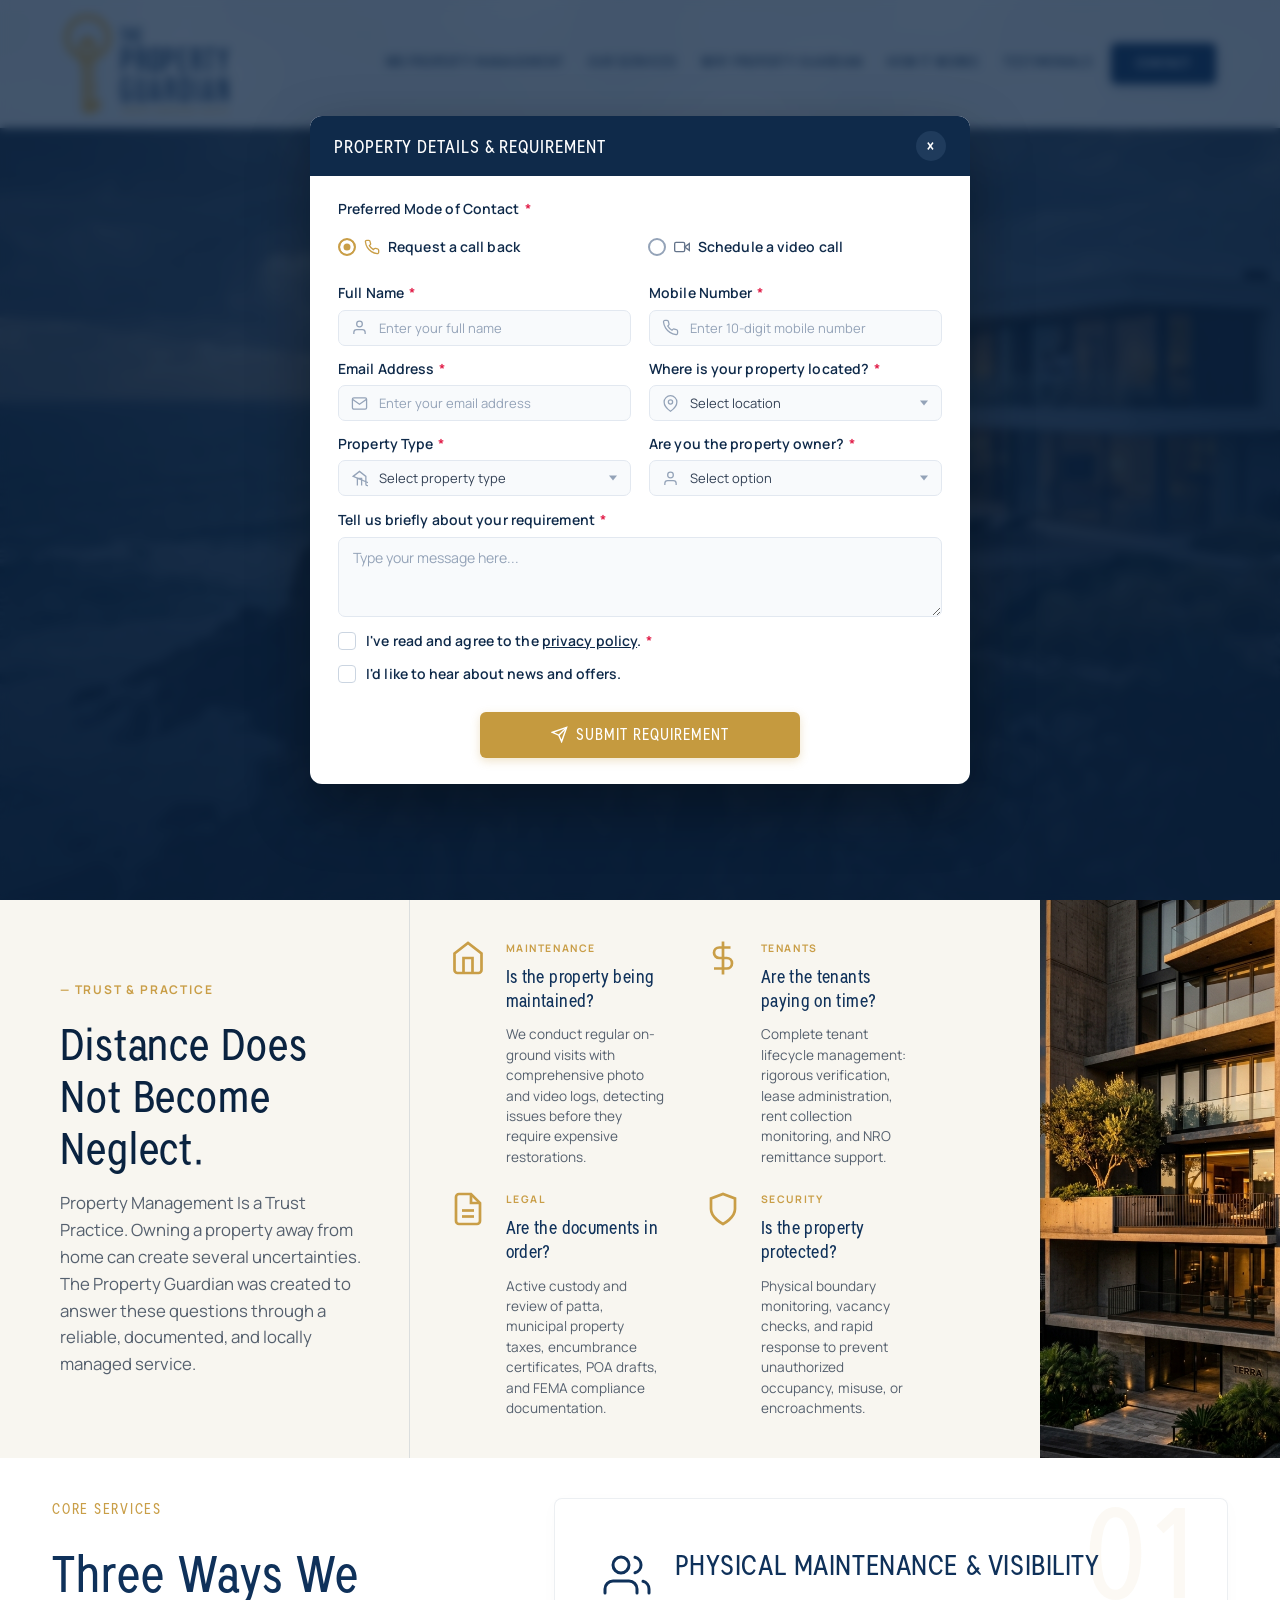
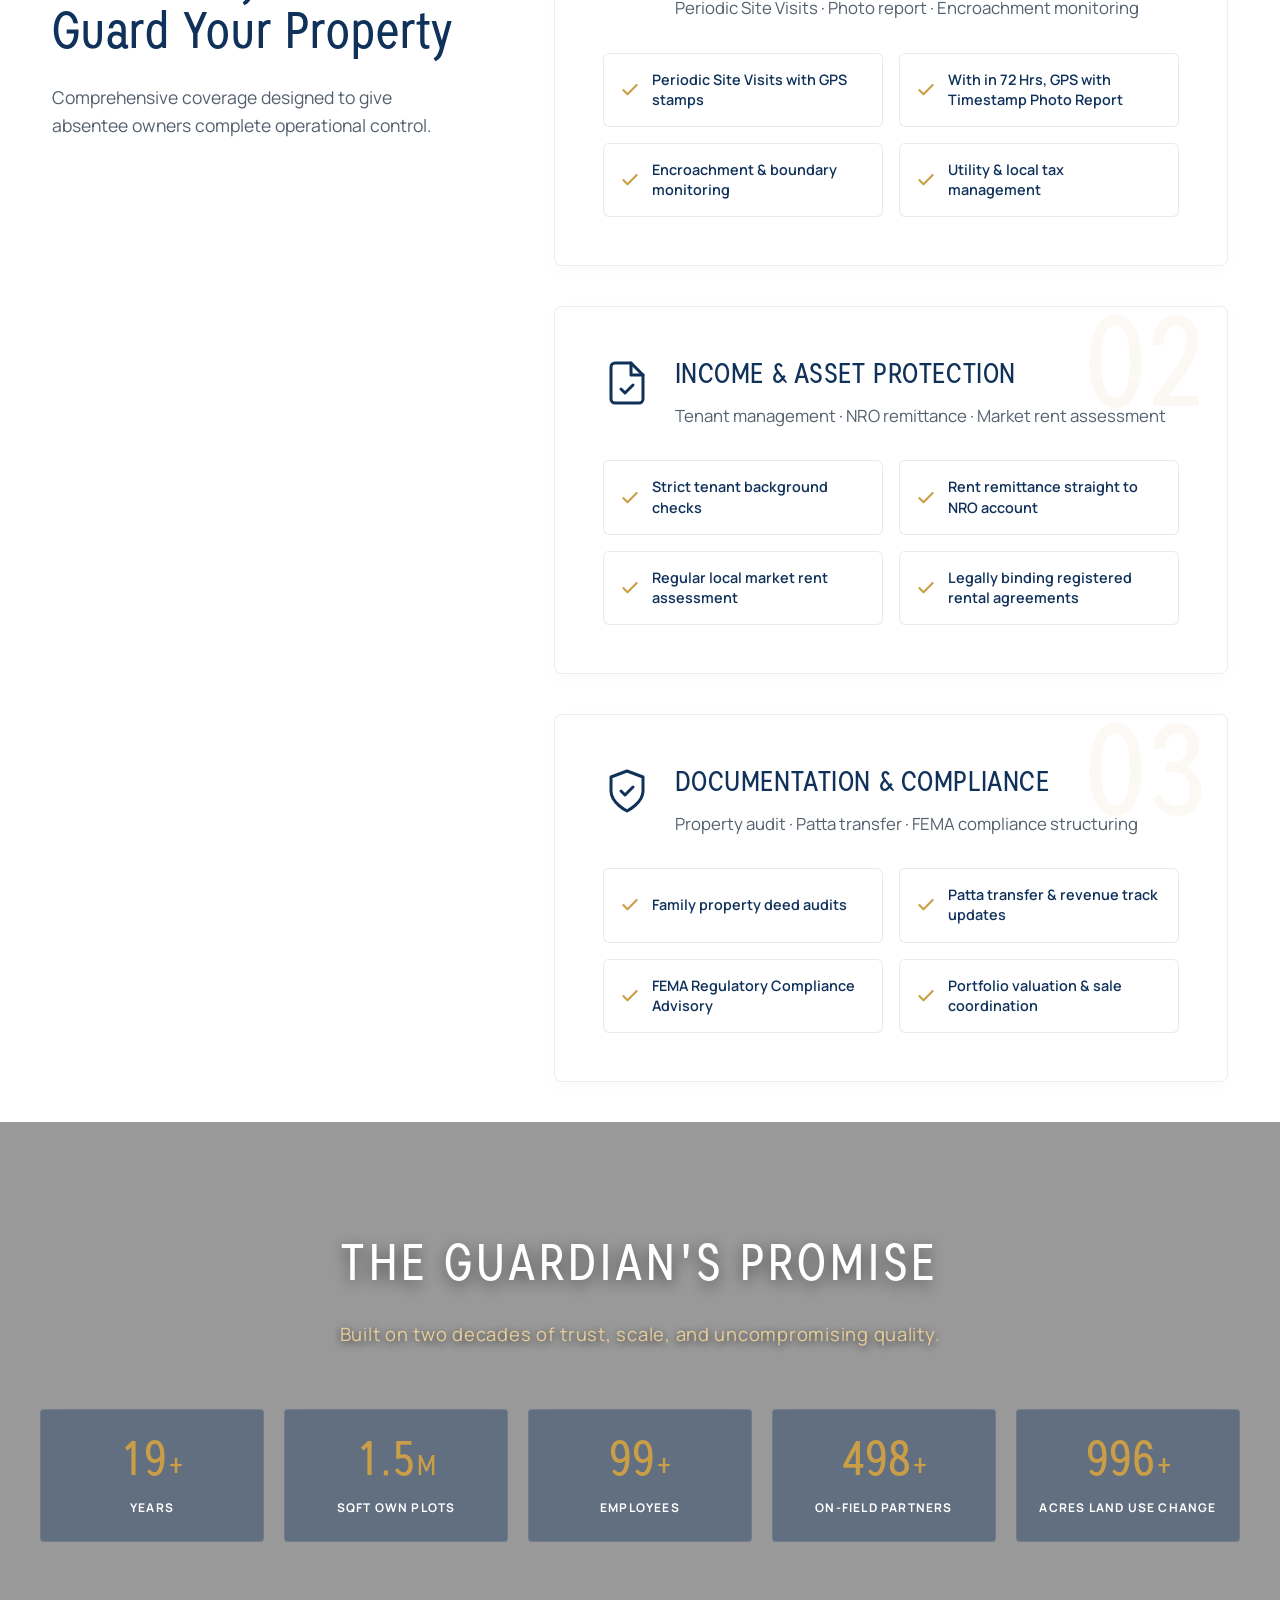
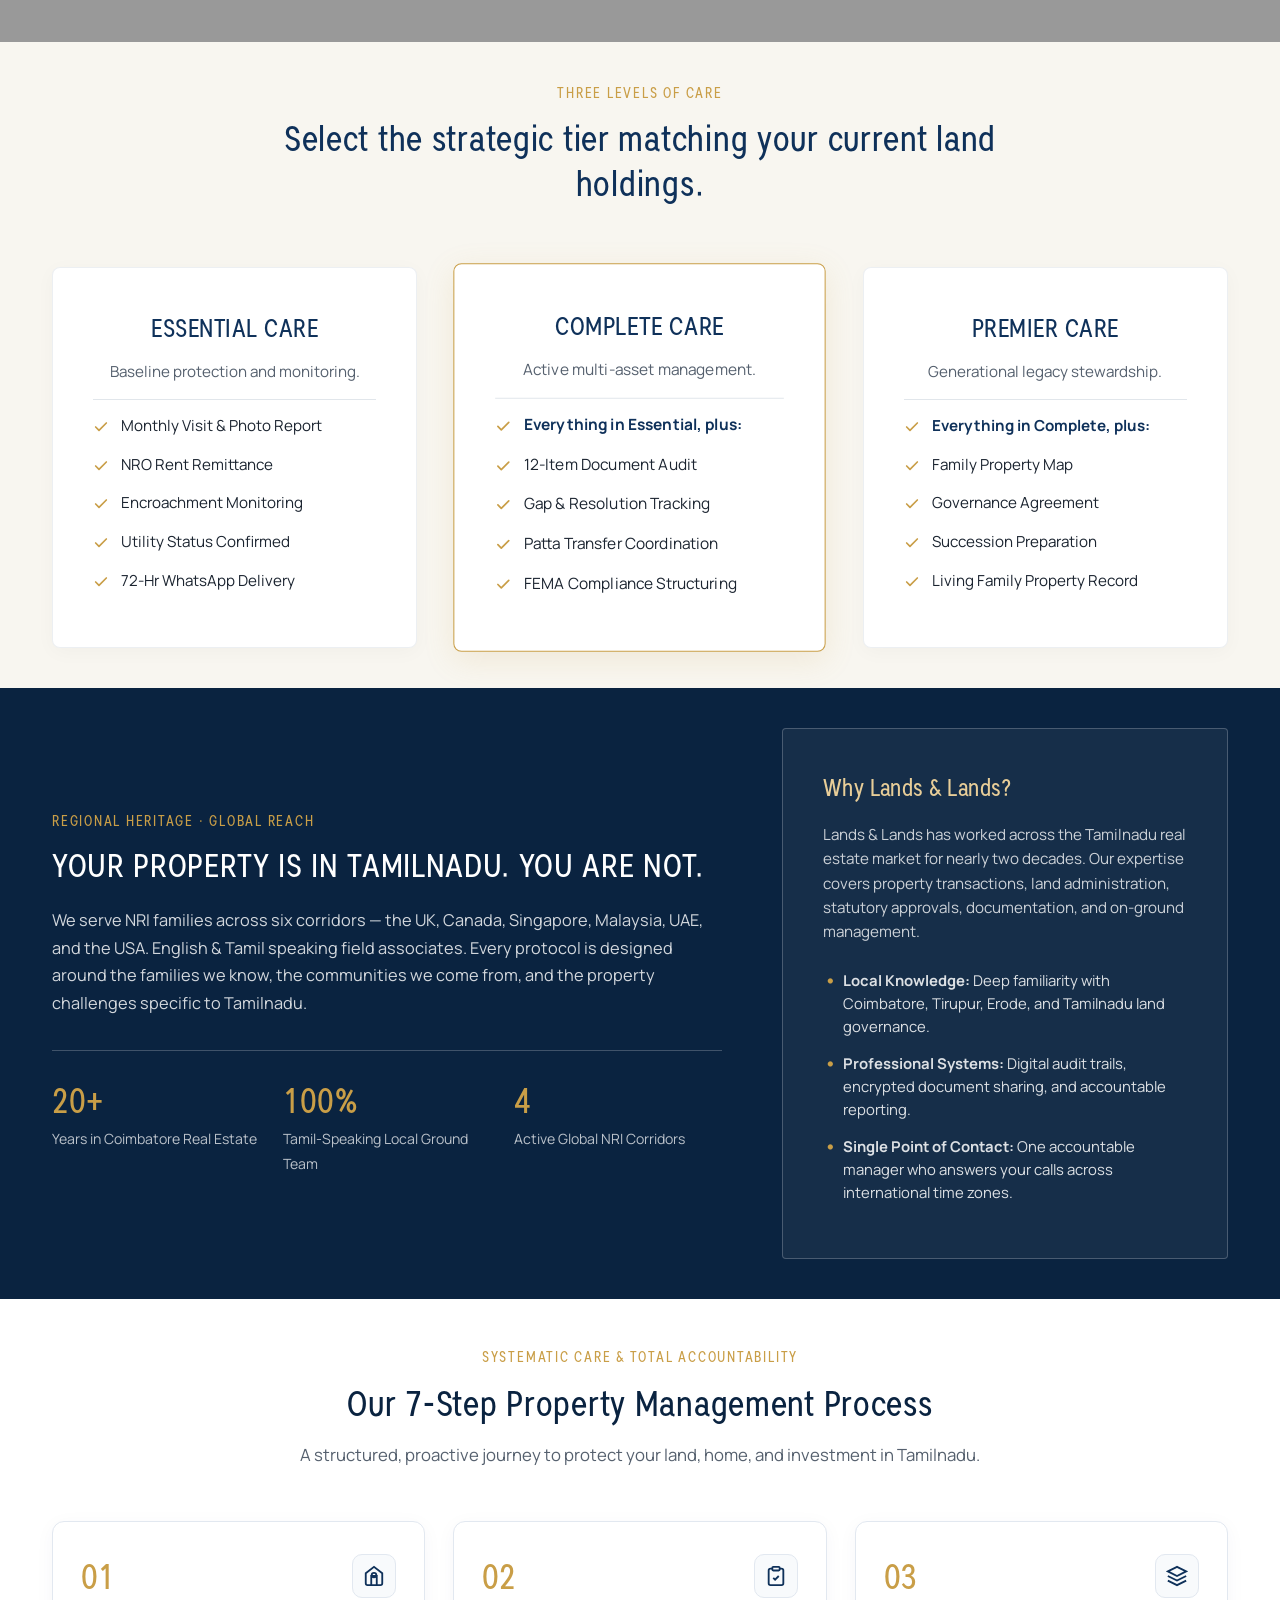
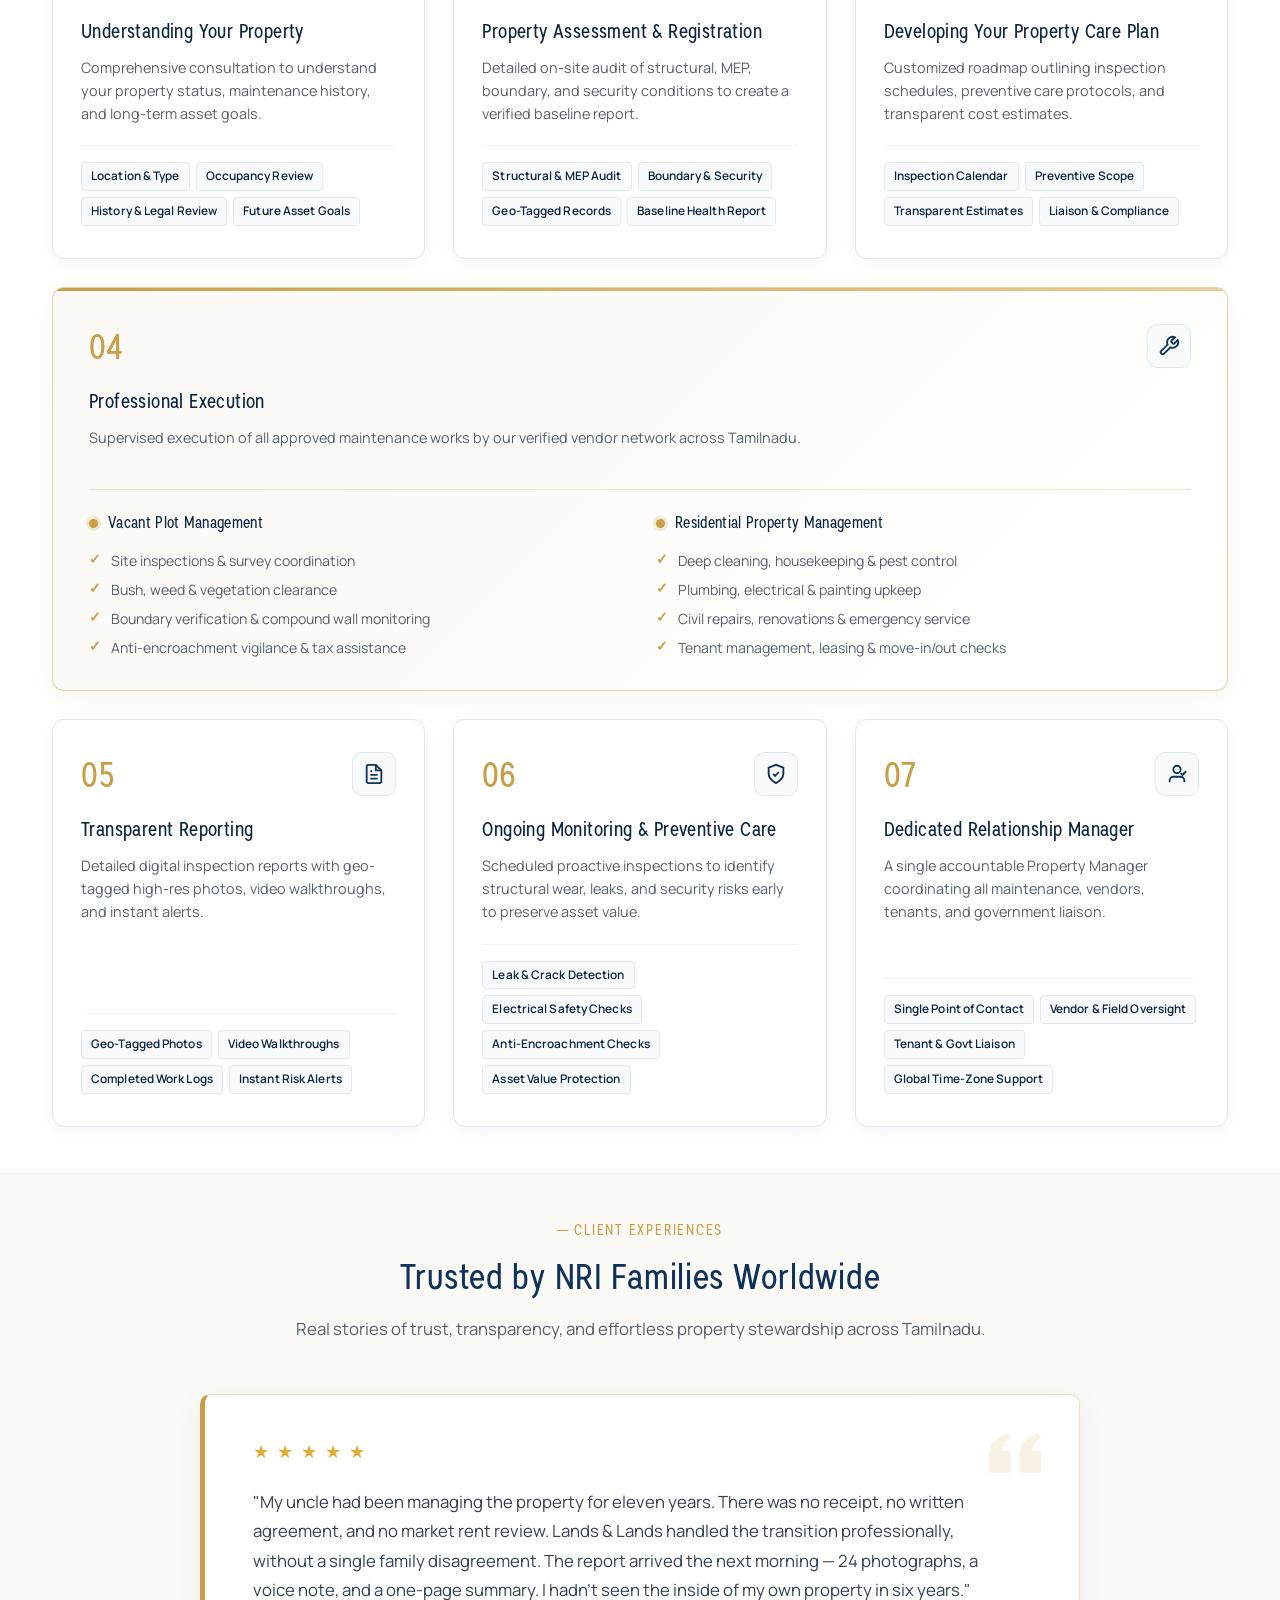
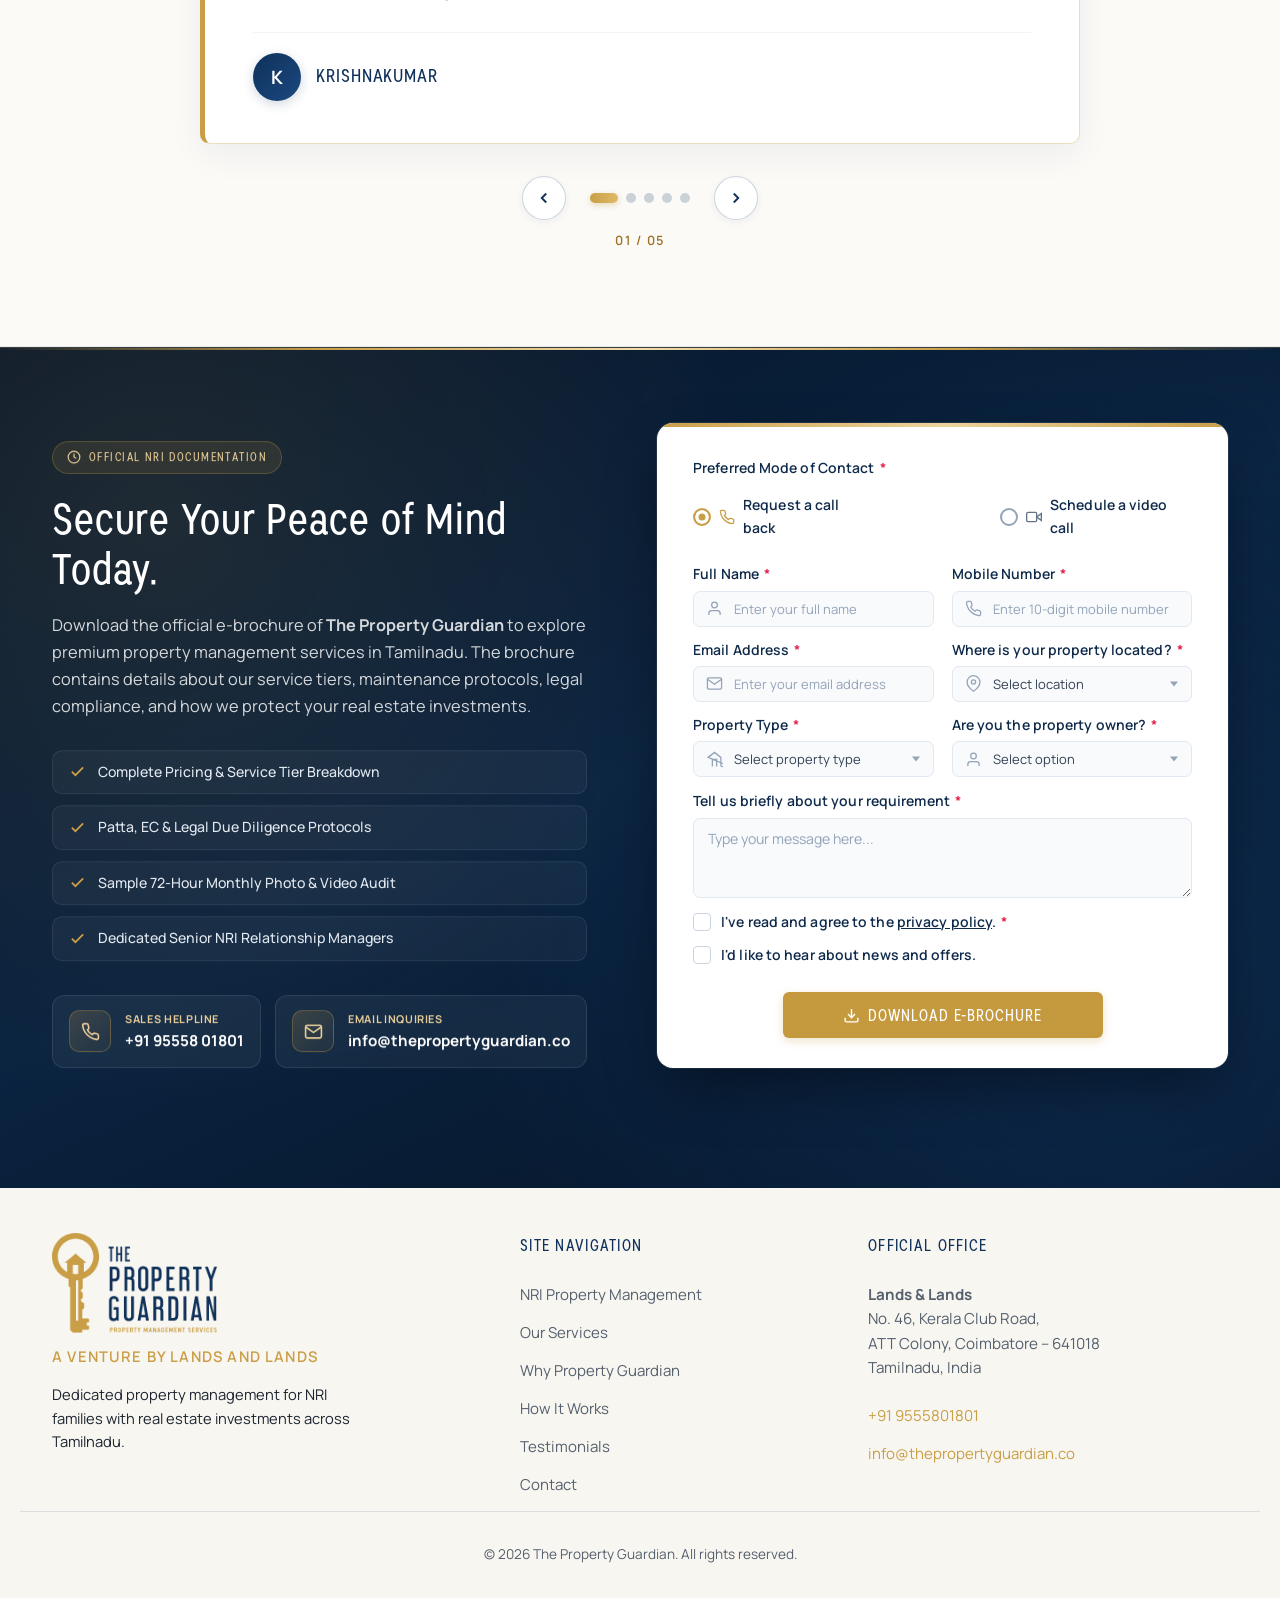
==== index.html @ 379bcc30 "style: add empty line in index.html" ====
<!DOCTYPE html>
<html lang="en">

<head>
  <meta charset="UTF-8">
  <meta name="viewport" content="width=device-width, initial-scale=1">
  <title>The Property Guardian — Property Management for NRI Families | Tamilnadu</title>
  <meta name="description"
    content="Dedicated property management in Tamilnadu for NRI families. Property maintenance, tenant management, legal documentation, and regulatory compliance by Lands & Lands.">
  <link rel="preconnect" href="https://fonts.googleapis.com">
  <link rel="preconnect" href="https://fonts.gstatic.com" crossorigin>
  <link
    href="https://fonts.googleapis.com/css2?family=Inter:wght@400;500;600;700&family=Manrope:wght@300;400;500;600;700;800&display=swap"
    rel="stylesheet">
  <link rel="icon" type="image/png" href="assets/logo-color.png">
  <link rel="stylesheet" href="css/styles.css?v=31.0">
</head>

<body>

  <!-- Site Header / Banner -->
  <header class="banner-container">
    <div class="banner-bg"></div>
    <div class="banner-overlay"></div>
    <nav class="banner-nav">
      <a href="#top" class="nav-brand">
        <img src="assets/logo-color.png" alt="The Property Guardian Logo">
      </a>
      <div class="nav-links">
        <a href="#about" class="active">NRI Property Management</a>
        <a href="#services">Our Services</a>
        <a href="#why">Why Property Guardian</a>
        <a href="#process">How It Works</a>
        <a href="#testimonials">Testimonials</a>
        <a href="#contact" class="btn nav-contact-btn">CONTACT</a>
      </div>
    </nav>
    <div class="banner-hero-content">
      <div class="banner-hero-text">
        <h1 class="banner-title">MANAGE YOUR PROPERTY<br>IN TAMILNADU</h1>
        <!-- <p class="banner-description">We visit your property, photograph every room and boundary, and deliver a full
          report within 72 hours — every month, without being asked. For NRI families across the UK, Canada, UAE,
          Singapore, Malaysia and USA.</p> -->
      </div>
      <div class="banner-actions">
        <button type="button" class="btn btn-primary open-modal-trigger" id="open-enquiry-modal-btn">Enquiry</button>
      </div>
    </div>
  </header>

  
  <main id="top">

    <!-- Section 2: Distance Does Not Become Neglect -->
    <section class="intro-dark-layout" id="about">
      <div class="intro-dark-container">

        <!-- Left text block -->
        <div class="intro-dark-left">
          <span class="intro-dark-mark">— TRUST &amp; PRACTICE</span>
          <h2>Distance Does Not Become Neglect.</h2>
          <p>Property Management Is a Trust Practice. Owning a property away from home can create several uncertainties.
            The Property Guardian was created to answer these questions through a reliable, documented, and locally
            managed service.</p>
        </div>

        <!-- Center grid block -->
        <div class="intro-dark-grid">
          <div class="id-item">
            <div class="id-icon">
              <svg viewBox="0 0 24 24" fill="none" stroke="currentColor" stroke-width="1.8">
                <path d="M3 9l9-7 9 7v11a2 2 0 0 1-2 2H5a2 2 0 0 1-2-2z"></path>
                <polyline points="9 22 9 12 15 12 15 22"></polyline>
              </svg>
            </div>
            <div class="id-content">
              <span class="id-tag">MAINTENANCE</span>
              <h4>Is the property being maintained?</h4>
              <p>We conduct regular on-ground visits with comprehensive photo and video logs, detecting issues before
                they require expensive restorations.</p>
            </div>
          </div>

          <div class="id-item">
            <div class="id-icon">
              <svg viewBox="0 0 24 24" fill="none" stroke="currentColor" stroke-width="1.8">
                <line x1="12" y1="1" x2="12" y2="23"></line>
                <path d="M17 5H9.5a3.5 3.5 0 0 0 0 7h5a3.5 3.5 0 0 1 0 7H6"></path>
              </svg>
            </div>
            <div class="id-content">
              <span class="id-tag">TENANTS</span>
              <h4>Are the tenants paying on time?</h4>
              <p>Complete tenant lifecycle management: rigorous verification, lease administration, rent collection
                monitoring, and NRO remittance support.</p>
            </div>
          </div>

          <div class="id-item">
            <div class="id-icon">
              <svg viewBox="0 0 24 24" fill="none" stroke="currentColor" stroke-width="1.8">
                <path d="M14 2H6a2 2 0 0 0-2 2v16a2 2 0 0 0 2 2h12a2 2 0 0 0 2-2V8z"></path>
                <polyline points="14 2 14 8 20 8"></polyline>
                <line x1="16" y1="13" x2="8" y2="13"></line>
                <line x1="16" y1="17" x2="8" y2="17"></line>
              </svg>
            </div>
            <div class="id-content">
              <span class="id-tag">LEGAL</span>
              <h4>Are the documents in order?</h4>
              <p>Active custody and review of patta, municipal property taxes, encumbrance certificates, POA drafts, and
                FEMA compliance documentation.</p>
            </div>
          </div>

          <div class="id-item">
            <div class="id-icon">
              <svg viewBox="0 0 24 24" fill="none" stroke="currentColor" stroke-width="1.8">
                <path d="M12 22s8-4 8-10V5l-8-3-8 3v7c0 6 8 10 8 10z"></path>
              </svg>
            </div>
            <div class="id-content">
              <span class="id-tag">SECURITY</span>
              <h4>Is the property protected?</h4>
              <p>Physical boundary monitoring, vacancy checks, and rapid response to prevent unauthorized occupancy,
                misuse, or encroachments.</p>
            </div>
          </div>
        </div>

        <!-- Right image block -->
        <div class="intro-dark-right">
          <img src="assets/intro_dark_bg.jpg" alt="Building in Sunlight">
        </div>

      </div>
    </section>



    <!-- Section 4: Three Ways We Guard Your Property -->
    <section class="guard-section" id="services">
      <div class="wrap guard-editorial-layout">

        <div class="guard-editorial-left">
          <span class="section-mark">Core Services</span>
          <h2>Three Ways We Guard Your Property</h2>
          <p class="section-sub">Comprehensive coverage designed to give absentee owners complete operational control.
          </p>
        </div>

        <div class="guard-editorial-right">

          <!-- Pillar 1 -->
          <article class="guard-item">
            <span class="guard-item-number">01</span>
            <div class="guard-item-header">
              <div class="guard-item-icon">
                <img src="assets/icons/OwnerFriendly.svg" alt="Physical Maintenance">
              </div>
              <div class="guard-item-title-wrap">
                <h3>PHYSICAL MAINTENANCE &amp; VISIBILITY</h3>
                <p class="guard-tagline">Periodic Site Visits &middot; Photo report &middot; Encroachment monitoring</p>
              </div>
            </div>
            <div class="guard-item-body">
              <ul class="guard-checklist">
                <li>Periodic Site Visits with GPS stamps</li>
                <li>With in 72 Hrs, GPS with Timestamp Photo Report</li>
                <li>Encroachment &amp; boundary monitoring</li>
                <li>Utility &amp; local tax management</li>
              </ul>
            </div>
          </article>

          <!-- Pillar 2 -->
          <article class="guard-item">
            <span class="guard-item-number">02</span>
            <div class="guard-item-header">
              <div class="guard-item-icon">
                <img src="assets/icons/DocumentedReceipts.svg" alt="Income Protection">
              </div>
              <div class="guard-item-title-wrap">
                <h3>INCOME &amp; ASSET PROTECTION</h3>
                <p class="guard-tagline">Tenant management &middot; NRO remittance &middot; Market rent assessment</p>
              </div>
            </div>
            <div class="guard-item-body">
              <ul class="guard-checklist">
                <li>Strict tenant background checks</li>
                <li>Rent remittance straight to NRO account</li>
                <li>Regular local market rent assessment</li>
                <li>Legally binding registered rental agreements</li>
              </ul>
            </div>
          </article>

          <!-- Pillar 3 -->
          <article class="guard-item">
            <span class="guard-item-number">03</span>
            <div class="guard-item-header">
              <div class="guard-item-icon">
                <img src="assets/icons/RegulatoryFirst.svg" alt="Documentation Compliance">
              </div>
              <div class="guard-item-title-wrap">
                <h3>DOCUMENTATION &amp; COMPLIANCE</h3>
                <p class="guard-tagline">Property audit &middot; Patta transfer &middot; FEMA compliance structuring</p>
              </div>
            </div>
            <div class="guard-item-body">
              <ul class="guard-checklist">
                <li>Family property deed audits</li>
                <li>Patta transfer &amp; revenue track updates</li>
                <li>FEMA Regulatory Compliance Advisory</li>
                <li>Portfolio valuation &amp; sale coordination</li>
              </ul>
            </div>
          </article>

        </div>
      </div>
    </section>

    <!-- Section 3: The Guardian’s Promise -->
    <section class="promise-section" id="promise" style="background-image: url('assets/promise_bg.jpg');">
      <div class="promise-bg-overlay"></div>
      <div class="promise-content">
        <h2 class="promise-title">THE GUARDIAN'S PROMISE</h2>
        <p class="promise-subtitle">Built on two decades of trust, scale, and uncompromising quality.</p>

        <div class="stats-grid" id="stats-grid">
          <div class="stat-item">
            <div class="stat-number-wrap">
              <span class="stat-number" data-target="20">0</span><span class="stat-suffix">+</span>
            </div>
            <span class="stat-label">YEARS</span>
          </div>
          <div class="stat-item">
            <div class="stat-number-wrap">
              <span class="stat-number" data-target="1.5" data-decimal="true">0</span><span class="stat-suffix">M</span>
            </div>
            <span class="stat-label">SQFT OWN PLOTS</span>
          </div>
          <div class="stat-item">
            <div class="stat-number-wrap">
              <span class="stat-number" data-target="100">0</span><span class="stat-suffix">+</span>
            </div>
            <span class="stat-label">EMPLOYEES</span>
          </div>
          <div class="stat-item">
            <div class="stat-number-wrap">
              <span class="stat-number" data-target="500">0</span><span class="stat-suffix">+</span>
            </div>
            <span class="stat-label">ON-FIELD PARTNERS</span>
          </div>
          <div class="stat-item">
            <div class="stat-number-wrap">
              <span class="stat-number" data-target="1000">0</span><span class="stat-suffix">+</span>
            </div>
            <span class="stat-label">ACRES LAND USE CHANGE</span>
          </div>
        </div>
      </div>
    </section>

    <!-- Section 4b: Levels of Care (Tiers) -->
    <section class="tiers-section" id="tiers">
      <div class="wrap">
        <div class="section-head text-center">
          <span class="section-mark">Three Levels of Care</span>
          <h2>Select the strategic tier matching your current land holdings.</h2>
        </div>

        <div class="tiers-grid">

          <!-- Tier 1 -->
          <article class="tier-card">
            <div class="tier-header">
              <h3>ESSENTIAL CARE</h3>
              <p>Baseline protection and monitoring.</p>
            </div>
            <ul class="tier-features">
              <li>Monthly Visit &amp; Photo Report</li>
              <li>NRO Rent Remittance</li>
              <li>Encroachment Monitoring</li>
              <li>Utility Status Confirmed</li>
              <li>72-Hr WhatsApp Delivery</li>
            </ul>

          </article>

          <!-- Tier 2 -->
          <article class="tier-card highlight-tier">
            <div class="tier-header">
              <h3>COMPLETE CARE</h3>
              <p>Active multi-asset management.</p>
            </div>
            <ul class="tier-features">
              <li><strong>Everything in Essential, plus:</strong></li>
              <li>12-Item Document Audit</li>
              <li>Gap &amp; Resolution Tracking</li>
              <li>Patta Transfer Coordination</li>
              <li>FEMA Compliance Structuring</li>
            </ul>

          </article>

          <!-- Tier 3 -->
          <article class="tier-card">
            <div class="tier-header">
              <h3>PREMIER CARE</h3>
              <p>Generational legacy stewardship.</p>
            </div>
            <ul class="tier-features">
              <li><strong>Everything in Complete, plus:</strong></li>
              <li>Family Property Map</li>
              <li>Governance Agreement</li>
              <li>Succession Preparation</li>
              <li>Living Family Property Record</li>
            </ul>

          </article>

        </div>
      </div>
    </section>

    <!-- Section 5: Regional Roots & NRI Corridors -->
    <section class="corridor-section" id="why">
      <div class="wrap">
        <div class="corridor-grid">
          <div class="corridor-text">
            <span class="section-mark">Regional Heritage · Global Reach</span>
            <h2>YOUR PROPERTY IS IN TAMILNADU. YOU ARE NOT.</h2>
            <p class="corridor-lead">
              We serve NRI families across six corridors — the UK, Canada, Singapore, Malaysia, UAE, and the USA.
              English & Tamil speaking field associates. Every protocol is designed around the families we know, the
              communities we come from, and the property challenges specific to Tamilnadu.
            </p>


            <div class="corridor-pillars">
              <div class="c-pillar">
                <span class="c-stat">20+</span>
                <span class="c-label">Years in Coimbatore Real Estate</span>
              </div>
              <div class="c-pillar">
                <span class="c-stat">100%</span>
                <span class="c-label">Tamil-Speaking Local Ground Team</span>
              </div>
              <div class="c-pillar">
                <span class="c-stat">4</span>
                <span class="c-label">Active Global NRI Corridors</span>
              </div>
            </div>
          </div>

          <div class="corridor-card">
            <h3>Why Lands &amp; Lands?</h3>
            <p>
              Lands &amp; Lands has worked across the Tamilnadu real estate market for nearly two decades. Our expertise
              covers property transactions, land administration, statutory approvals, documentation, and on-ground
              management.
            </p>
            <ul class="corridor-checklist">
              <li><strong>Local Knowledge:</strong> Deep familiarity with Coimbatore, Tirupur, Erode, and Tamilnadu land
                governance.</li>
              <li><strong>Professional Systems:</strong> Digital audit trails, encrypted document sharing, and
                accountable reporting.</li>
              <li><strong>Single Point of Contact:</strong> One accountable manager who answers your calls across
                international time zones.</li>
            </ul>
          </div>
        </div>
      </div>
    </section>

    <!-- Section 6: OUR 7-STEP PROPERTY MANAGEMENT PROCESS -->
    <section class="process-section" id="process">
      <div class="wrap">
        <div class="section-head text-center">
          <span class="section-mark">Systematic Care &amp; Total Accountability</span>
          <h2 class="process-main-title">Our 7-Step Property Management Process</h2>
          <p class="section-sub">A structured, proactive journey to protect your land, home, and investment in
            Tamilnadu.</p>
        </div>

        <div class="process-grid-7">

          <!-- Step 01 -->
          <div class="process-card">
            <div class="p-card-header">
              <span class="p-card-num">01</span>
              <div class="p-card-icon">
                <svg viewBox="0 0 24 24" fill="none" stroke="currentColor" stroke-width="2" width="22" height="22">
                  <path d="M3 9l9-7 9 7v11a2 2 0 0 1-2 2H5a2 2 0 0 1-2-2z"></path>
                  <polyline points="9 22 9 12 15 12 15 22"></polyline>
                  <circle cx="12" cy="11" r="2.5"></circle>
                </svg>
              </div>
            </div>
            <h3>Understanding Your Property</h3>
            <p class="p-card-lead">Comprehensive consultation to understand your property status, maintenance history,
              and long-term asset goals.</p>
            <div class="p-card-tags">
              <span class="p-tag">Location &amp; Type</span>
              <span class="p-tag">Occupancy Review</span>
              <span class="p-tag">History &amp; Legal Review</span>
              <span class="p-tag">Future Asset Goals</span>
            </div>
          </div>

          <!-- Step 02 -->
          <div class="process-card">
            <div class="p-card-header">
              <span class="p-card-num">02</span>
              <div class="p-card-icon">
                <svg viewBox="0 0 24 24" fill="none" stroke="currentColor" stroke-width="2" width="22" height="22">
                  <path d="M16 4h2a2 2 0 0 1 2 2v14a2 2 0 0 1-2 2H6a2 2 0 0 1-2-2V6a2 2 0 0 1 2-2h2"></path>
                  <rect x="8" y="2" width="8" height="4" rx="1" ry="1"></rect>
                  <path d="M9 14l2 2 4-4"></path>
                </svg>
              </div>
            </div>
            <h3>Property Assessment &amp; Registration</h3>
            <p class="p-card-lead">Detailed on-site audit of structural, MEP, boundary, and security conditions to
              create a verified baseline report.</p>
            <div class="p-card-tags">
              <span class="p-tag">Structural &amp; MEP Audit</span>
              <span class="p-tag">Boundary &amp; Security</span>
              <span class="p-tag">Geo-Tagged Records</span>
              <span class="p-tag">Baseline Health Report</span>
            </div>
          </div>

          <!-- Step 03 -->
          <div class="process-card">
            <div class="p-card-header">
              <span class="p-card-num">03</span>
              <div class="p-card-icon">
                <svg viewBox="0 0 24 24" fill="none" stroke="currentColor" stroke-width="2" width="22" height="22">
                  <polygon points="12 2 2 7 12 12 22 7 12 2"></polygon>
                  <polyline points="2 17 12 22 22 17"></polyline>
                  <polyline points="2 12 12 17 22 12"></polyline>
                </svg>
              </div>
            </div>
            <h3>Developing Your Property Care Plan</h3>
            <p class="p-card-lead">Customized roadmap outlining inspection schedules, preventive care protocols, and
              transparent cost estimates.</p>
            <div class="p-card-tags">
              <span class="p-tag">Inspection Calendar</span>
              <span class="p-tag">Preventive Scope</span>
              <span class="p-tag">Transparent Estimates</span>
              <span class="p-tag">Liaison &amp; Compliance</span>
            </div>
          </div>

          <!-- Step 04: Featured Execution Card -->
          <div class="process-card process-card-featured">
            <div class="p-card-header">
              <span class="p-card-num">04</span>
              <div class="p-card-icon">
                <svg viewBox="0 0 24 24" fill="none" stroke="currentColor" stroke-width="2" width="22" height="22">
                  <path
                    d="M14.7 6.3a1 1 0 0 0 0 1.4l1.6 1.6a1 1 0 0 0 1.4 0l3.77-3.77a6 6 0 0 1-7.94 7.94l-6.91 6.91a2.12 2.12 0 0 1-3-3l6.91-6.91a6 6 0 0 1 7.94-7.94l-3.76 3.76z">
                  </path>
                </svg>
              </div>
            </div>
            <h3>Professional Execution</h3>
            <p class="p-card-lead">Supervised execution of all approved maintenance works by our verified vendor network
              across Tamilnadu.</p>

            <div class="execution-cols">
              <div class="exec-col">
                <h4><span class="exec-dot"></span> Vacant Plot Management</h4>
                <ul>
                  <li>Site inspections &amp; survey coordination</li>
                  <li>Bush, weed &amp; vegetation clearance</li>
                  <li>Boundary verification &amp; compound wall monitoring</li>
                  <li>Anti-encroachment vigilance &amp; tax assistance</li>
                </ul>
              </div>
              <div class="exec-col">
                <h4><span class="exec-dot"></span> Residential Property Management</h4>
                <ul>
                  <li>Deep cleaning, housekeeping &amp; pest control</li>
                  <li>Plumbing, electrical &amp; painting upkeep</li>
                  <li>Civil repairs, renovations &amp; emergency service</li>
                  <li>Tenant management, leasing &amp; move-in/out checks</li>
                </ul>
              </div>
            </div>
          </div>

          <!-- Step 05 -->
          <div class="process-card">
            <div class="p-card-header">
              <span class="p-card-num">05</span>
              <div class="p-card-icon">
                <svg viewBox="0 0 24 24" fill="none" stroke="currentColor" stroke-width="2" width="22" height="22">
                  <path d="M14 2H6a2 2 0 0 0-2 2v16a2 2 0 0 0 2 2h12a2 2 0 0 0 2-2V8z"></path>
                  <polyline points="14 2 14 8 20 8"></polyline>
                  <line x1="16" y1="13" x2="8" y2="13"></line>
                  <line x1="16" y1="17" x2="8" y2="17"></line>
                  <polyline points="10 9 9 9 8 9"></polyline>
                </svg>
              </div>
            </div>
            <h3>Transparent Reporting</h3>
            <p class="p-card-lead">Detailed digital inspection reports with geo-tagged high-res photos, video
              walkthroughs, and instant alerts.</p>
            <div class="p-card-tags">
              <span class="p-tag">Geo-Tagged Photos</span>
              <span class="p-tag">Video Walkthroughs</span>
              <span class="p-tag">Completed Work Logs</span>
              <span class="p-tag">Instant Risk Alerts</span>
            </div>
          </div>

          <!-- Step 06 -->
          <div class="process-card">
            <div class="p-card-header">
              <span class="p-card-num">06</span>
              <div class="p-card-icon">
                <svg viewBox="0 0 24 24" fill="none" stroke="currentColor" stroke-width="2" width="22" height="22">
                  <path d="M12 22s8-4 8-10V5l-8-3-8 3v7c0 6 8 10 8 10z"></path>
                  <polyline points="9 12 11 14 15 10"></polyline>
                </svg>
              </div>
            </div>
            <h3>Ongoing Monitoring &amp; Preventive Care</h3>
            <p class="p-card-lead">Scheduled proactive inspections to identify structural wear, leaks, and security
              risks early to preserve asset value.</p>
            <div class="p-card-tags">
              <span class="p-tag">Leak &amp; Crack Detection</span>
              <span class="p-tag">Electrical Safety Checks</span>
              <span class="p-tag">Anti-Encroachment Checks</span>
              <span class="p-tag">Asset Value Protection</span>
            </div>
          </div>

          <!-- Step 07 -->
          <div class="process-card">
            <div class="p-card-header">
              <span class="p-card-num">07</span>
              <div class="p-card-icon">
                <svg viewBox="0 0 24 24" fill="none" stroke="currentColor" stroke-width="2" width="22" height="22">
                  <path d="M20 21v-2a4 4 0 0 0-4-4H8a4 4 0 0 0-4 4v2"></path>
                  <circle cx="12" cy="7" r="4"></circle>
                  <path d="M16 11l2 2 4-4"></path>
                </svg>
              </div>
            </div>
            <h3>Dedicated Relationship Manager</h3>
            <p class="p-card-lead">A single accountable Property Manager coordinating all maintenance, vendors, tenants,
              and government liaison.</p>
            <div class="p-card-tags">
              <span class="p-tag">Single Point of Contact</span>
              <span class="p-tag">Vendor &amp; Field Oversight</span>
              <span class="p-tag">Tenant &amp; Govt Liaison</span>
              <span class="p-tag">Global Time-Zone Support</span>
            </div>
          </div>

        </div>
      </div>
    </section>


    <!-- Section 8: Client Testimonials -->
    <section class="testimonials-section" id="testimonials">
      <div class="wrap">
        <div class="section-head text-center">
          <span class="section-mark">— CLIENT EXPERIENCES</span>
          <h2>Trusted by NRI Families Worldwide</h2>
          <p class="section-sub">Real stories of trust, transparency, and effortless property stewardship across
            Tamilnadu.</p>
        </div>

        <div class="testi-slider-wrapper">
          <!-- Slider Track: One-by-One Slides -->
          <div class="testi-slider" id="testi-slider">

            <!-- Slide 1: Krishnakumar -->
            <div class="testi-slide active">
              <div class="testi-slide-card">
                <div class="testi-quote-icon">
                  <svg viewBox="0 0 24 24" fill="currentColor">
                    <path
                      d="M14.017 21v-7.391c0-5.704 3.731-9.57 8.983-10.609l.995 2.151c-2.432.917-3.995 3.638-3.995 5.849h4v10h-9.983zm-14.017 0v-7.391c0-5.704 3.748-9.57 9-10.609l.996 2.151c-2.433.917-3.996 3.638-3.996 5.849h3.983v10h-9.983z" />
                  </svg>
                </div>
                <div class="testi-top-meta">
                  <div class="testi-stars">★ ★ ★ ★ ★</div>
                </div>
                <blockquote class="testi-quote-text">
                  "My uncle had been managing the property for eleven years. There was no receipt, no written agreement,
                  and no market rent review. Lands &amp; Lands handled the transition professionally, without a single
                  family disagreement. The report arrived the next morning — 24 photographs, a voice note, and a
                  one-page summary. I hadn't seen the inside of my own property in six years."
                </blockquote>
                <div class="testi-author-meta">
                  <div class="testi-avatar">K</div>
                  <div class="testi-author-info">
                    <h4 class="testi-author-name">KRISHNAKUMAR</h4>
                  </div>
                </div>
              </div>
            </div>

            <!-- Slide 2: Ragesh Kovai -->
            <div class="testi-slide">
              <div class="testi-slide-card">
                <div class="testi-quote-icon">
                  <svg viewBox="0 0 24 24" fill="currentColor">
                    <path
                      d="M14.017 21v-7.391c0-5.704 3.731-9.57 8.983-10.609l.995 2.151c-2.432.917-3.995 3.638-3.995 5.849h4v10h-9.983zm-14.017 0v-7.391c0-5.704 3.748-9.57 9-10.609l.996 2.151c-2.433.917-3.996 3.638-3.996 5.849h3.983v10h-9.983z" />
                  </svg>
                </div>
                <div class="testi-top-meta">
                  <div class="testi-stars">★ ★ ★ ★ ★</div>
                </div>
                <blockquote class="testi-quote-text">
                  "The Property Guardian handled the Patta transfer seamlessly and conducts monthly site visits with
                  high-resolution photo reports."
                </blockquote>
                <div class="testi-author-meta">
                  <div class="testi-avatar">R</div>
                  <div class="testi-author-info">
                    <h4 class="testi-author-name">RAGESH KOVAI</h4>
                  </div>
                </div>
              </div>
            </div>

            <!-- Slide 3: Dr. Suresh -->
            <div class="testi-slide">
              <div class="testi-slide-card">
                <div class="testi-quote-icon">
                  <svg viewBox="0 0 24 24" fill="currentColor">
                    <path
                      d="M14.017 21v-7.391c0-5.704 3.731-9.57 8.983-10.609l.995 2.151c-2.432.917-3.995 3.638-3.995 5.849h4v10h-9.983zm-14.017 0v-7.391c0-5.704 3.748-9.57 9-10.609l.996 2.151c-2.433.917-3.996 3.638-3.996 5.849h3.983v10h-9.983z" />
                  </svg>
                </div>
                <div class="testi-top-meta">
                  <div class="testi-stars">★ ★ ★ ★ ★</div>
                </div>
                <blockquote class="testi-quote-text">
                  "As an NHS consultant in the UK, having senior advocates at Kovai Bar handle our property tax
                  compliance and tenant agreements was invaluable."
                </blockquote>
                <div class="testi-author-meta">
                  <div class="testi-avatar">S</div>
                  <div class="testi-author-info">
                    <h4 class="testi-author-name">DR. SURESH</h4>
                  </div>
                </div>
              </div>
            </div>

            <!-- Slide 4: Kavitha Subramaniam -->
            <div class="testi-slide">
              <div class="testi-slide-card">
                <div class="testi-quote-icon">
                  <svg viewBox="0 0 24 24" fill="currentColor">
                    <path
                      d="M14.017 21v-7.391c0-5.704 3.731-9.57 8.983-10.609l.995 2.151c-2.432.917-3.995 3.638-3.995 5.849h4v10h-9.983zm-14.017 0v-7.391c0-5.704 3.748-9.57 9-10.609l.996 2.151c-2.433.917-3.996 3.638-3.996 5.849h3.983v10h-9.983z" />
                  </svg>
                </div>
                <div class="testi-top-meta">
                  <div class="testi-stars">★ ★ ★ ★ ★</div>
                </div>
                <blockquote class="testi-quote-text">
                  "They managed tenant transitions, deep cleaning, and NRO-compliant rental receipts without any family
                  friction or delays."
                </blockquote>
                <div class="testi-author-meta">
                  <div class="testi-avatar">K</div>
                  <div class="testi-author-info">
                    <h4 class="testi-author-name">KAVITHA SUBRAMANIAM</h4>
                  </div>
                </div>
              </div>
            </div>

            <!-- Slide 5: Senthil Kumar -->
            <div class="testi-slide">
              <div class="testi-slide-card">
                <div class="testi-quote-icon">
                  <svg viewBox="0 0 24 24" fill="currentColor">
                    <path
                      d="M14.017 21v-7.391c0-5.704 3.731-9.57 8.983-10.609l.995 2.151c-2.432.917-3.995 3.638-3.995 5.849h4v10h-9.983zm-14.017 0v-7.391c0-5.704 3.748-9.57 9-10.609l.996 2.151c-2.433.917-3.996 3.638-3.996 5.849h3.983v10h-9.983z" />
                  </svg>
                </div>
                <div class="testi-top-meta">
                  <div class="testi-stars">★ ★ ★ ★ ★</div>
                </div>
                <blockquote class="testi-quote-text">
                  "Bi-annual Encumbrance Audits and GPS-verified site inspections give our family total confidence in
                  our Saravanampatti land holding."
                </blockquote>
                <div class="testi-author-meta">
                  <div class="testi-avatar">S</div>
                  <div class="testi-author-info">
                    <h4 class="testi-author-name">SENTHIL KUMAR</h4>
                  </div>
                </div>
              </div>
            </div>

          </div>

          <!-- Carousel Navigation Controls -->
          <div class="testi-controls">
            <button class="testi-btn prev" id="testi-prev" aria-label="Previous Testimonial">
              <svg viewBox="0 0 24 24" fill="none" stroke="currentColor" stroke-width="2.5">
                <polyline points="15 18 9 12 15 6"></polyline>
              </svg>
            </button>

            <div class="testi-dots" id="testi-dots">
              <button class="testi-dot active" data-slide="0" aria-label="Slide 1"></button>
              <button class="testi-dot" data-slide="1" aria-label="Slide 2"></button>
              <button class="testi-dot" data-slide="2" aria-label="Slide 3"></button>
              <button class="testi-dot" data-slide="3" aria-label="Slide 4"></button>
              <button class="testi-dot" data-slide="4" aria-label="Slide 5"></button>
            </div>

            <button class="testi-btn next" id="testi-next" aria-label="Next Testimonial">
              <svg viewBox="0 0 24 24" fill="none" stroke="currentColor" stroke-width="2.5">
                <polyline points="9 18 15 12 9 6"></polyline>
              </svg>
            </button>
          </div>

          <div class="testi-counter-bar">
            <span id="testi-counter">01 / 05</span>
          </div>
        </div>

      </div>
    </section>

    <!-- Section 9: CTA / Brochure Request -->
    <section class="cta-brochure" id="contact">
      <div class="wrap cta-brochure-grid">

        <div class="cta-brochure-left">
          <span class="cta-brochure-eyebrow">
            <svg viewBox="0 0 24 24" fill="none" stroke="currentColor" stroke-width="2" style="width:14px;height:14px;">
              <circle cx="12" cy="12" r="10"></circle>
              <polyline points="12 6 12 12 16 14"></polyline>
            </svg>
            OFFICIAL NRI DOCUMENTATION
          </span>
          <h2>Secure Your Peace of Mind Today.</h2>
          <p class="cb-description">Download the official e-brochure of <strong>The Property Guardian</strong> to explore premium property
            management services in Tamilnadu. The brochure contains details about our service tiers, maintenance
            protocols, legal compliance, and how we protect your real estate investments.</p>

          <div class="cb-features-list">
            <div class="cb-feature-pill">
              <svg viewBox="0 0 24 24" fill="none" stroke="currentColor" stroke-width="2.5"><polyline points="20 6 9 17 4 12"></polyline></svg>
              <span>Complete Pricing & Service Tier Breakdown</span>
            </div>
            <div class="cb-feature-pill">
              <svg viewBox="0 0 24 24" fill="none" stroke="currentColor" stroke-width="2.5"><polyline points="20 6 9 17 4 12"></polyline></svg>
              <span>Patta, EC & Legal Due Diligence Protocols</span>
            </div>
            <div class="cb-feature-pill">
              <svg viewBox="0 0 24 24" fill="none" stroke="currentColor" stroke-width="2.5"><polyline points="20 6 9 17 4 12"></polyline></svg>
              <span>Sample 72-Hour Monthly Photo & Video Audit</span>
            </div>
            <div class="cb-feature-pill">
              <svg viewBox="0 0 24 24" fill="none" stroke="currentColor" stroke-width="2.5"><polyline points="20 6 9 17 4 12"></polyline></svg>
              <span>Dedicated Senior NRI Relationship Managers</span>
            </div>
          </div>

          <div class="cta-brochure-contacts">
            <a href="tel:+919555801801" class="cb-contact-item">
              <div class="cb-icon">
                <svg viewBox="0 0 24 24" fill="none" stroke="currentColor" stroke-width="2">
                  <path
                    d="M22 16.92v3a2 2 0 0 1-2.18 2 19.79 19.79 0 0 1-8.63-3.07 19.5 19.5 0 0 1-6-6 19.79 19.79 0 0 1-3.07-8.67A2 2 0 0 1 4.11 2h3a2 2 0 0 1 2 1.72 12.84 12.84 0 0 0 .7 2.81 2 2 0 0 1-.45 2.11L8.09 9.91a16 16 0 0 0 6 6l1.27-1.27a2 2 0 0 1 2.11-.45 12.84 12.84 0 0 0 2.81.7A2 2 0 0 1 22 16.92z">
                  </path>
                </svg>
              </div>
              <div class="cb-text">
                <span class="cb-label">SALES HELPLINE</span>
                <span class="cb-val">+91 95558 01801</span>
              </div>
            </a>
            <a href="mailto:info@thepropertyguardian.co" class="cb-contact-item">
              <div class="cb-icon">
                <svg viewBox="0 0 24 24" fill="none" stroke="currentColor" stroke-width="2">
                  <path d="M4 4h16c1.1 0 2 .9 2 2v12c0 1.1-.9 2-2 2H4c-1.1 0-2-.9-2-2V6c0-1.1.9-2 2-2z"></path>
                  <polyline points="22,6 12,13 2,6"></polyline>
                </svg>
              </div>
              <div class="cb-text">
                <span class="cb-label">EMAIL INQUIRIES</span>
                <span class="cb-val">info@thepropertyguardian.co</span>
              </div>
            </a>
          </div>
        </div>

        <div class="cta-brochure-right">
          <div class="cb-card">
            <!-- <div class="cb-card-header">
              <div class="cb-pill-badge">
                <svg viewBox="0 0 24 24" fill="none" stroke="currentColor" stroke-width="2">
                  <path d="M14 2H6a2 2 0 0 0-2 2v16a2 2 0 0 0 2 2h12a2 2 0 0 0 2-2V8z"></path>
                  <polyline points="14 2 14 8 20 8"></polyline>
                  <line x1="16" y1="13" x2="8" y2="13"></line>
                  <line x1="16" y1="17" x2="8" y2="17"></line>
                  <polyline points="10 9 9 9 8 9"></polyline>
                </svg>
              </div>
              <h3>Download E-Brochure</h3>
              <p class="cb-card-sub">Fill out the details below to download the high-resolution PDF brochure, service catalogs, and pricing.</p>
            </div> -->

            <form class="cb-form modal-form" id="brochure-form" novalidate>
              <div class="form-group" id="bf-fg-contact-mode">
                <label>Preferred Mode of Contact <span class="req">*</span></label>
                <div class="contact-mode-options">
                  <label class="contact-radio-item">
                    <input type="radio" name="bf_preferred_contact" value="Request a call back" checked
                      onchange="clearModalError('bf-fg-contact-mode');">
                    <span class="radio-custom-circle"></span>
                    <svg viewBox="0 0 24 24" fill="none" stroke="currentColor" stroke-width="2" class="contact-radio-icon">
                      <path
                        d="M22 16.92v3a2 2 0 0 1-2.18 2 19.79 19.79 0 0 1-8.63-3.07 19.5 19.5 0 0 1-6-6 19.79 19.79 0 0 1-3.07-8.67A2 2 0 0 1 4.11 2h3a2 2 0 0 1 2 1.72 12.84 12.84 0 0 0 .7 2.81 2 2 0 0 1-.45 2.11L8.09 9.91a16 16 0 0 0 6 6l1.27-1.27a2 2 0 0 1 2.11-.45 12.84 12.84 0 0 0 2.81.7A2 2 0 0 1 22 16.92z">
                      </path>
                    </svg>
                    <span>Request a call back</span>
                  </label>
                  <label class="contact-radio-item">
                    <input type="radio" name="bf_preferred_contact" value="Schedule a video call"
                      onchange="clearModalError('bf-fg-contact-mode');">
                    <span class="radio-custom-circle"></span>
                    <svg viewBox="0 0 24 24" fill="none" stroke="currentColor" stroke-width="2" class="contact-radio-icon">
                      <polygon points="23 7 16 12 23 17 23 7"></polygon>
                      <rect x="1" y="5" width="15" height="14" rx="2" ry="2"></rect>
                    </svg>
                    <span>Schedule a video call</span>
                  </label>
                </div>
                <div class="field-error" id="err-bf-contact-mode">Please select your preferred mode of contact.</div>
              </div>

              <div class="form-row form-cols-2">

                <div class="form-group" id="bf-fg-name">
                  <label>Full Name <span class="req">*</span></label>
                  <div class="input-with-icon">
                    <svg viewBox="0 0 24 24" fill="none" stroke="currentColor" stroke-width="1.8">
                      <path d="M20 21v-2a4 4 0 0 0-4-4H8a4 4 0 0 0-4 4v2"></path>
                      <circle cx="12" cy="7" r="4"></circle>
                    </svg>
                    <input type="text" id="bf-name" placeholder="Enter your full name"
                      oninput="this.value = this.value.replace(/[^a-zA-Z\s]/g, ''); clearModalError('bf-fg-name');">
                  </div>
                  <div class="field-error" id="err-bf-name">Please enter your name (minimum 3 letters).</div>
                </div>

                <div class="form-group" id="bf-fg-mobile">
                  <label>Mobile Number <span class="req">*</span></label>
                  <div class="input-with-icon">
                    <svg viewBox="0 0 24 24" fill="none" stroke="currentColor" stroke-width="1.8">
                      <path
                        d="M22 16.92v3a2 2 0 0 1-2.18 2 19.79 19.79 0 0 1-8.63-3.07 19.5 19.5 0 0 1-6-6 19.79 19.79 0 0 1-3.07-8.67A2 2 0 0 1 4.11 2h3a2 2 0 0 1 2 1.72 12.84 12.84 0 0 0 .7 2.81 2 2 0 0 1-.45 2.11L8.09 9.91a16 16 0 0 0 6 6l1.27-1.27a2 2 0 0 1 2.11-.45 12.84 12.84 0 0 0 2.81.7A2 2 0 0 1 22 16.92z">
                      </path>
                    </svg>
                    <input type="tel" id="bf-mobile" placeholder="Enter 10-digit mobile number" maxlength="10"
                      oninput="this.value = this.value.replace(/[^0-9]/g, ''); clearModalError('bf-fg-mobile');">
                  </div>
                  <div class="field-error" id="err-bf-mobile">Please enter a valid 10-digit mobile number.</div>
                </div>

                <div class="form-group" id="bf-fg-email">
                  <label>Email Address <span class="req">*</span></label>
                  <div class="input-with-icon">
                    <svg viewBox="0 0 24 24" fill="none" stroke="currentColor" stroke-width="1.8">
                      <path d="M4 4h16c1.1 0 2 .9 2 2v12c0 1.1-.9 2-2 2H4c-1.1 0-2-.9-2-2V6c0-1.1.9-2 2-2z"></path>
                      <polyline points="22,6 12,13 2,6"></polyline>
                    </svg>
                    <input type="email" id="bf-email" placeholder="Enter your email address"
                      oninput="clearModalError('bf-fg-email');">
                  </div>
                  <div class="field-error" id="err-bf-email">Please enter a valid email address.</div>
                </div>

                <div class="form-group" id="bf-fg-location">
                  <label>Where is your property located? <span class="req">*</span></label>
                  <div class="input-with-icon select-wrap">
                    <svg viewBox="0 0 24 24" fill="none" stroke="currentColor" stroke-width="1.8">
                      <path d="M21 10c0 7-9 13-9 13s-9-6-9-13a9 9 0 0 1 18 0z"></path>
                      <circle cx="12" cy="10" r="3"></circle>
                    </svg>
                    <select id="bf-location" onchange="clearModalError('bf-fg-location');">
                      <option value="" disabled selected>Select location</option>
                      <option value="Coimbatore">Coimbatore</option>
                      <option value="Tirupur">Tirupur</option>
                      <option value="Erode">Erode</option>
                      <option value="Other">Other (Tamilnadu)</option>
                    </select>
                  </div>
                  <div class="field-error" id="err-bf-location">Please select your property location.</div>
                </div>

                <div class="form-group" id="bf-fg-property-type">
                  <label>Property Type <span class="req">*</span></label>
                  <div class="input-with-icon select-wrap">
                    <svg viewBox="0 0 24 24" fill="none" stroke="currentColor" stroke-width="1.8">
                      <path d="M3 9l9-7 9 7v11a2 2 0 0 0 2 2h4a2 2 0 0 0 2-2z"></path>
                      <polyline points="9 22 9 12 15 12 15 22"></polyline>
                    </svg>
                    <select id="bf-property-type" onchange="clearModalError('bf-fg-property-type');">
                      <option value="" disabled selected>Select property type</option>
                      <option value="Plot">Vacant Land / Plot</option>
                      <option value="House">Residential House / Villa</option>
                      <option value="Apartment">Apartment / Flat</option>
                      <option value="Commercial">Commercial Building</option>
                      <option value="Agricultural">Agricultural Property</option>
                    </select>
                  </div>
                  <div class="field-error" id="err-bf-property-type">Please select property type.</div>
                </div>

                <div class="form-group" id="bf-fg-owner">
                  <label>Are you the property owner? <span class="req">*</span></label>
                  <div class="input-with-icon select-wrap">
                    <svg viewBox="0 0 24 24" fill="none" stroke="currentColor" stroke-width="1.8">
                      <path d="M20 21v-2a4 4 0 0 0-4-4H8a4 4 0 0 0-4 4v2"></path>
                      <circle cx="12" cy="7" r="4"></circle>
                    </svg>
                    <select id="bf-owner" onchange="clearModalError('bf-fg-owner');">
                      <option value="" disabled selected>Select option</option>
                      <option value="Yes">Yes, I am the owner</option>
                      <option value="No">No, representing family</option>
                    </select>
                  </div>
                  <div class="field-error" id="err-bf-owner">Please select an option.</div>
                </div>

              </div>

              <div class="form-group" id="bf-fg-requirement">
                <label>Tell us briefly about your requirement <span class="req">*</span></label>
                <textarea id="bf-requirement" placeholder="Type your message here..." rows="3"
                  oninput="clearModalError('bf-fg-requirement');"></textarea>
                <div class="field-error" id="err-bf-requirement">Please describe your requirement (minimum 10 characters).</div>
              </div>

              <div class="form-checkbox-group" id="bf-fg-privacy">
                <label class="custom-checkbox-label">
                  <input type="checkbox" id="bf-privacy" onchange="clearModalError('bf-fg-privacy');">
                  <span class="custom-checkbox"></span>
                  <span>I've read and agree to the <a href="#privacy">privacy policy</a>. <span class="req">*</span></span>
                </label>
                <label class="custom-checkbox-label">
                  <input type="checkbox" id="bf-news">
                  <span class="custom-checkbox"></span>
                  <span>I'd like to hear about news and offers.</span>
                </label>
                <div class="checkbox-error" id="err-bf-privacy">Please read and agree to the privacy policy to download.</div>
              </div>

              <div class="form-submit-row">
                <button type="submit" class="btn modal-submit-btn cb-submit-btn">
                  <svg viewBox="0 0 24 24" fill="none" stroke="currentColor" stroke-width="2" class="modal-submit-icon">
                    <path d="M21 15v4a2 2 0 0 1-2 2H5a2 2 0 0 1-2-2v-4"></path>
                    <polyline points="7 10 12 15 17 10"></polyline>
                    <line x1="12" y1="15" x2="12" y2="3"></line>
                  </svg>
                  <span>Download E-Brochure</span>
                </button>
              </div>

              

              <div class="bf-success-msg" id="bf-success-msg" style="display: none;">
                <svg viewBox="0 0 24 24" fill="none" stroke="currentColor" stroke-width="2.2" class="bf-success-icon">
                  <path d="M22 11.08V12a10 10 0 1 1-5.93-9.14"></path>
                  <polyline points="22 4 12 14.01 9 11.01"></polyline>
                </svg>
                <div class="bf-success-text" id="bf-success-text">
                  Thank you! Your brochure download has started. Our team will contact you shortly.
                </div>
              </div>
            </form>
          </div>
        </div>

      </div>
    </section>

  </main>

  <!-- Official Footer -->
  <footer class="site-footer">
    <div class="wrap footer-inner">
      <div class="footer-brand">
        <img src="assets/logo-color.png" alt="The Property Guardian Logo">
        <p class="footer-subbrand">A Venture by Lands and Lands</p>
        <p>Dedicated property management for NRI families with real estate investments across Tamilnadu.</p>
      </div>

      <div class="footer-col">
        <h4>Site Navigation</h4>
        <a href="#about">NRI Property Management</a>
        <a href="#services">Our Services</a>
        <a href="#why">Why Property Guardian</a>
        <a href="#process">How It Works</a>
        <a href="#testimonials">Testimonials</a>
        <a href="#contact">Contact</a>
      </div>

      <div class="footer-col">
        <h4>Official Office</h4>
        <p class="office-address">
          <strong>Lands &amp; Lands</strong><br>
          No. 46, Kerala Club Road,<br>
          ATT Colony, Coimbatore – 641018<br>
          Tamilnadu, India
        </p>
        <div class="office-contact">
          <a href="tel:+919555801801">+91 9555801801</a>
          <a href="mailto:info@thepropertyguardian.co">info@thepropertyguardian.co</a>
        </div>
      </div>
    </div>

    <div class="footer-bottom wrap">
      <p>&copy; 2026 The Property Guardian. All rights reserved.</p>
    </div>
  </footer>

  <!-- Scroll Triggered Popup Modal -->
  <div class="scroll-modal-overlay" id="property-modal">
    <div class="scroll-modal">

      <div class="modal-header">
        <h2>PROPERTY DETAILS & REQUIREMENT</h2>
        <button class="modal-close" id="modal-close-btn">&times;</button>
      </div>

      <div class="modal-body">
        <form class="modal-form" id="popup-form" novalidate>
          <div class="form-group" id="fg-contact-mode">
            <label>Preferred Mode of Contact <span class="req">*</span></label>
            <div class="contact-mode-options">
              <label class="contact-radio-item">
                <input type="radio" name="preferred_contact" value="Request a call back" checked
                  onchange="clearModalError('fg-contact-mode');">
                <span class="radio-custom-circle"></span>
                <svg viewBox="0 0 24 24" fill="none" stroke="currentColor" stroke-width="2" class="contact-radio-icon">
                  <path
                    d="M22 16.92v3a2 2 0 0 1-2.18 2 19.79 19.79 0 0 1-8.63-3.07 19.5 19.5 0 0 1-6-6 19.79 19.79 0 0 1-3.07-8.67A2 2 0 0 1 4.11 2h3a2 2 0 0 1 2 1.72 12.84 12.84 0 0 0 .7 2.81 2 2 0 0 1-.45 2.11L8.09 9.91a16 16 0 0 0 6 6l1.27-1.27a2 2 0 0 1 2.11-.45 12.84 12.84 0 0 0 2.81.7A2 2 0 0 1 22 16.92z">
                  </path>
                </svg>
                <span>Request a call back</span>
              </label>
              <label class="contact-radio-item">
                <input type="radio" name="preferred_contact" value="Schedule a video call"
                  onchange="clearModalError('fg-contact-mode');">
                <span class="radio-custom-circle"></span>
                <svg viewBox="0 0 24 24" fill="none" stroke="currentColor" stroke-width="2" class="contact-radio-icon">
                  <polygon points="23 7 16 12 23 17 23 7"></polygon>
                  <rect x="1" y="5" width="15" height="14" rx="2" ry="2"></rect>
                </svg>
                <span>Schedule a video call</span>
              </label>
            </div>
            <div class="field-error" id="err-modal-contact-mode">Please select your preferred mode of contact.</div>
          </div>

          <div class="form-row form-cols-2">

            <div class="form-group" id="fg-name">
              <label>Full Name <span class="req">*</span></label>
              <div class="input-with-icon">
                <svg viewBox="0 0 24 24" fill="none" stroke="currentColor" stroke-width="1.8">
                  <path d="M20 21v-2a4 4 0 0 0-4-4H8a4 4 0 0 0-4 4v2"></path>
                  <circle cx="12" cy="7" r="4"></circle>
                </svg>
                <input type="text" id="modal-name" placeholder="Enter your full name"
                  oninput="this.value = this.value.replace(/[^a-zA-Z\s]/g, ''); clearModalError('fg-name');">
              </div>
              <div class="field-error" id="err-modal-name">Please enter your name (minimum 3 letters).</div>
            </div>

            <div class="form-group" id="fg-mobile">
              <label>Mobile Number <span class="req">*</span></label>
              <div class="input-with-icon">
                <svg viewBox="0 0 24 24" fill="none" stroke="currentColor" stroke-width="1.8">
                  <path
                    d="M22 16.92v3a2 2 0 0 1-2.18 2 19.79 19.79 0 0 1-8.63-3.07 19.5 19.5 0 0 1-6-6 19.79 19.79 0 0 1-3.07-8.67A2 2 0 0 1 4.11 2h3a2 2 0 0 1 2 1.72 12.84 12.84 0 0 0 .7 2.81 2 2 0 0 1-.45 2.11L8.09 9.91a16 16 0 0 0 6 6l1.27-1.27a2 2 0 0 1 2.11-.45 12.84 12.84 0 0 0 2.81.7A2 2 0 0 1 22 16.92z">
                  </path>
                </svg>
                <input type="tel" id="modal-mobile" placeholder="Enter 10-digit mobile number" maxlength="10"
                  oninput="this.value = this.value.replace(/[^0-9]/g, ''); clearModalError('fg-mobile');">
              </div>
              <div class="field-error" id="err-modal-mobile">Please enter a valid 10-digit mobile number.</div>
            </div>

            <div class="form-group" id="fg-email">
              <label>Email Address <span class="req">*</span></label>
              <div class="input-with-icon">
                <svg viewBox="0 0 24 24" fill="none" stroke="currentColor" stroke-width="1.8">
                  <path d="M4 4h16c1.1 0 2 .9 2 2v12c0 1.1-.9 2-2 2H4c-1.1 0-2-.9-2-2V6c0-1.1.9-2 2-2z"></path>
                  <polyline points="22,6 12,13 2,6"></polyline>
                </svg>
                <input type="email" id="modal-email" placeholder="Enter your email address"
                  oninput="clearModalError('fg-email');">
              </div>
              <div class="field-error" id="err-modal-email">Please enter a valid email address.</div>
            </div>

            <div class="form-group" id="fg-location">
              <label>Where is your property located? <span class="req">*</span></label>
              <div class="input-with-icon select-wrap">
                <svg viewBox="0 0 24 24" fill="none" stroke="currentColor" stroke-width="1.8">
                  <path d="M21 10c0 7-9 13-9 13s-9-6-9-13a9 9 0 0 1 18 0z"></path>
                  <circle cx="12" cy="10" r="3"></circle>
                </svg>
                <select id="modal-location" onchange="clearModalError('fg-location');">
                  <option value="" disabled selected>Select location</option>
                  <option value="Coimbatore">Coimbatore</option>
                  <option value="Tirupur">Tirupur</option>
                  <option value="Erode">Erode</option>
                  <option value="Other">Other (Tamilnadu)</option>
                </select>
              </div>
              <div class="field-error" id="err-modal-location">Please select your property location.</div>
            </div>

            <div class="form-group" id="fg-property-type">
              <label>Property Type <span class="req">*</span></label>
              <div class="input-with-icon select-wrap">
                <svg viewBox="0 0 24 24" fill="none" stroke="currentColor" stroke-width="1.8">
                  <path d="M3 9l9-7 9 7v11a2 2 0 0 0 2 2h4a2 2 0 0 0 2-2z"></path>
                  <polyline points="9 22 9 12 15 12 15 22"></polyline>
                </svg>
                <select id="modal-property-type" onchange="clearModalError('fg-property-type');">
                  <option value="" disabled selected>Select property type</option>
                  <option value="Plot">Vacant Land / Plot</option>
                  <option value="House">Residential House / Villa</option>
                  <option value="Apartment">Apartment / Flat</option>
                  <option value="Commercial">Commercial Building</option>
                  <option value="Agricultural">Agricultural Property</option>
                </select>
              </div>
              <div class="field-error" id="err-modal-property-type">Please select property type.</div>
            </div>

            <div class="form-group" id="fg-owner">
              <label>Are you the property owner? <span class="req">*</span></label>
              <div class="input-with-icon select-wrap">
                <svg viewBox="0 0 24 24" fill="none" stroke="currentColor" stroke-width="1.8">
                  <path d="M20 21v-2a4 4 0 0 0-4-4H8a4 4 0 0 0-4 4v2"></path>
                  <circle cx="12" cy="7" r="4"></circle>
                </svg>
                <select id="modal-owner" onchange="clearModalError('fg-owner');">
                  <option value="" disabled selected>Select option</option>
                  <option value="Yes">Yes, I am the owner</option>
                  <option value="No">No, representing family</option>
                </select>
              </div>
              <div class="field-error" id="err-modal-owner">Please select an option.</div>
            </div>

          </div>

          <div class="form-group" id="fg-requirement">
            <label>Tell us briefly about your requirement <span class="req">*</span></label>
            <textarea id="modal-requirement" placeholder="Type your message here..." rows="3"
              oninput="clearModalError('fg-requirement');"></textarea>
            <div class="field-error" id="err-modal-requirement">Please describe your requirement (minimum 10 characters).</div>
          </div>

          <div class="form-checkbox-group" id="fg-privacy">
            <label class="custom-checkbox-label">
              <input type="checkbox" id="modal-privacy" onchange="clearModalError('fg-privacy');">
              <span class="custom-checkbox"></span>
              <span>I've read and agree to the <a href="#privacy">privacy policy</a>. <span class="req">*</span></span>
            </label>
            <label class="custom-checkbox-label">
              <input type="checkbox" id="modal-news">
              <span class="custom-checkbox"></span>
              <span>I'd like to hear about news and offers.</span>
            </label>
            <div class="checkbox-error" id="err-modal-privacy">Please read and agree to the privacy policy to submit.</div>
          </div>

          <div class="form-submit-row">
            <button type="submit" class="btn modal-submit-btn">
              <svg viewBox="0 0 24 24" fill="none" stroke="currentColor" stroke-width="2" class="modal-submit-icon">
                <line x1="22" y1="2" x2="11" y2="13"></line>
                <polygon points="22 2 15 22 11 13 2 9 22 2"></polygon>
              </svg>
              SUBMIT REQUIREMENT
            </button>
          </div>
        </form>

        <!-- Success State -->
        <div class="modal-success-state" id="modal-success">
          <div class="modal-success-icon">
            <svg viewBox="0 0 24 24" fill="none" stroke="currentColor" stroke-width="2.5"
              style="width: 32px; height: 32px;">
              <polyline points="20 6 9 17 4 12"></polyline>
            </svg>
          </div>
          <h3>Requirement Submitted!</h3>
          <p id="modal-success-msg">Thank you for submitting your details. Our property management team in Tamilnadu
            will connect with you shortly.</p>
          <button type="button" class="btn btn-primary" id="modal-success-close">Close</button>
        </div>
      </div>
    </div>
  </div>

  <script src="js/main.js?v=7.0"></script>
</body>

</html>
---- css/styles.css ----
@font-face {
  font-family: 'Artico Condensed';
  src: url('../assets/Artico-Condensed.otf') format('opentype');
  font-weight: 300 800;
  font-style: normal;
  font-display: swap;
}

:root {
  --navy: #0F315A;
  --navy-deep: #0A2340;
  --gold: #C99E47;
  --gold-light: #E7CD98;
  --ivory: #F8F6F0;
  --paper: #FFFFFF;
  --ink: #1B2430;
  --ink-soft: #55606E;
  --line: rgba(15, 49, 90, 0.12);
  --line-light: rgba(255, 255, 255, 0.22);

  /* Exact Font Families from thepropertyguardian.co */
  --font-artico: 'Artico Condensed', -apple-system, sans-serif;
  --font-manrope: 'Manrope', -apple-system, BlinkMacSystemFont, 'Segoe UI', Roboto, sans-serif;
  --font-inter: 'Inter', -apple-system, BlinkMacSystemFont, 'Segoe UI', Roboto, sans-serif;
  --font-sans: var(--font-manrope);
  --font-mono: ui-monospace, SFMono-Regular, Menlo, Monaco, Consolas, "Liberation Mono", "Courier New", monospace;
  --default-font-family: var(--font-sans);
  --default-mono-font-family: var(--font-mono);

  /* Unified tokens across all sections */
  --sans: var(--font-manrope);
  --serif: var(--font-artico);
  --font-serif: var(--font-artico);
  --text-light: #ffffff;
}

* {
  box-sizing: border-box;
  margin: 0;
  padding: 0;
}

html {
  scroll-behavior: smooth;
  scroll-padding-top: 90px;
}

body {
  font-family: var(--font-manrope);
  color: var(--ink);
  background: var(--paper);
  -webkit-font-smoothing: antialiased;
  line-height: 1.6;
}

button,
.btn {
  font-family: var(--font-artico);
  letter-spacing: 0.05em;
}

input,
optgroup,
select,
textarea {
  font-family: var(--font-inter, var(--font-manrope));
}

img {
  max-width: 100%;
  display: block;
}

a {
  color: inherit;
  text-decoration: none;
}

.wrap {
  max-width: 1240px;
  margin: 0 auto;
  padding: 0 32px;
}

h1,
h2,
h3,
h4,
h5,
h6 {
  font-family: var(--font-artico);
  font-weight: 600;
  color: var(--navy);
  letter-spacing: 0.02em;
}

:focus-visible {
  outline: 2px solid var(--gold);
  outline-offset: 3px;
}

/* Buttons */
.btn {
  display: inline-block;
  padding: 14px 28px;
  font-family: var(--font-artico);
  font-size: 0.95rem;
  font-weight: 700;
  border-radius: 3px;
  text-align: center;
  transition: all 0.25s ease;
  cursor: pointer;
  letter-spacing: 0.06em;
  text-transform: uppercase;
}

.btn-primary {
  background-color: var(--gold);
  color: #ffffff;
  border: 1px solid var(--gold);
}

.btn-primary:hover {
  background-color: var(--gold-light);
  color: var(--navy-deep);
  border-color: var(--gold-light);
}

.btn-secondary {
  background-color: transparent;
  color: #ffffff;
  border: 1px solid rgba(255, 255, 255, 0.5);
}

.btn-secondary:hover {
  background-color: #ffffff;
  color: var(--navy-deep);
  border-color: #ffffff;
}

.btn-gold {
  background: var(--gold);
  color: #ffffff;
  border: none;
}

.btn-gold:hover {
  background: var(--gold-light);
  color: var(--navy-deep);
}

.btn-outline {
  border: 1px solid #c99e47;
  color: #c99e47;
  padding: 10px 22px;
}

.btn-outline:hover {
  background: #c99e47;
  color: white;
  border-color: #c99e47;
}

.btn-block {
  width: 100%;
}

/* ====================================================
   BANNER HERO SECTION (ORIGINAL)
==================================================== */
.banner-container {
  position: relative;
  width: 100%;
  height: 100vh;
  min-height: 600px;
  display: flex;
  flex-direction: column;
  overflow: hidden;
  color: var(--text-light);
}

.banner-bg {
  position: absolute;
  top: 0;
  left: 0;
  width: 100%;
  height: 100%;
  background-image: url('../assets/luxury_cliff_house.jpg');
  background-size: cover;
  background-position: center;
  z-index: 1;
}

.banner-overlay {
  position: absolute;
  top: 0;
  left: 0;
  width: 100%;
  height: 100%;
  background:
    radial-gradient(circle at 50% 50%, rgba(8, 22, 40, 0.52) 0%, rgba(8, 22, 40, 0.78) 100%),
    linear-gradient(to top, rgba(5, 14, 25, 0.8) 0%, transparent 60%);
  z-index: 2;
}

.banner-nav {
  position: fixed;
  top: 0;
  left: 0;
  width: 100%;
  z-index: 1000;
  display: flex;
  justify-content: space-between;
  align-items: center;
  padding: 0.85rem 4rem;
  background: rgba(255, 255, 255, 0.744);
  backdrop-filter: blur(20px);
  -webkit-backdrop-filter: blur(20px);
  border-bottom: 1px solid rgba(15, 49, 90, 0.08);
  box-shadow: 0 4px 25px rgba(10, 25, 45, 0.06);
  transition: all 0.35s ease;
}

.banner-nav.nav-scrolled {
  padding: 0.55rem 4rem;
  background: rgba(255, 255, 255, 0.98);
  box-shadow: 0 4px 22px rgba(10, 25, 45, 0.12);
}

.nav-brand img {
  height: 100px;
  width: auto;
  object-fit: contain;
  transition: height 0.35s ease;
}

.banner-nav.nav-scrolled .nav-brand img {
  height: 56px;
}

.nav-links {
  display: flex;
  align-items: center;
  flex-wrap: nowrap;
}

.nav-links a:not(.btn) {
  position: relative;
  color: #0f2a4a;
  text-decoration: none;
  font-family: var(--font-artico);
  font-size: 14.5px;
  font-weight: 600;
  letter-spacing: 0.05em;
  text-transform: uppercase;
  padding: 8px 12px 10px;
  border-radius: 6px;
  white-space: nowrap;
  transition: all 0.25s ease;
  display: inline-flex;
  align-items: center;
  justify-content: center;
}

/* Refined, high-end centered gold accent underline that expands elegantly on hover & active */
.nav-links a:not(.btn)::after {
  content: '';
  position: absolute;
  bottom: 3px;
  left: 36%;
  transform: translateX(-50%);
  width: 0;
  height: 2.5px;
  background: linear-gradient(90deg, #c99e47, #dfba68);
  border-radius: 3px;
  transition: width 0.3s cubic-bezier(0.25, 1, 0.5, 1), opacity 0.25s ease;
  opacity: 0;
  box-shadow: 0 2px 6px rgba(201, 158, 71, 0.35);
}

.nav-links a:not(.btn):hover {
  color: #0f315a;
  background: rgba(15, 49, 90, 0.04);
}

/* .nav-links a:not(.btn):hover::after,
.nav-links a:not(.btn).active::after {
  width: 52%;
  opacity: 1;
} */

.nav-contact-btn {
  display: inline-flex;
  align-items: center;
  justify-content: center;
  background: #0f315a !important;
  color: #ffffff !important;
  border: 1.5px solid #0f315a !important;
  padding: 9px 24px !important;
  font-size: 0.84rem !important;
  font-weight: 700 !important;
  letter-spacing: 1px !important;
  text-transform: uppercase !important;
  border-radius: 5px;
  text-decoration: none;
  white-space: nowrap;
  box-shadow: 0 4px 14px rgba(15, 49, 90, 0.18);
  transition: all 0.3s cubic-bezier(0.25, 1, 0.5, 1) !important;
  margin-left: 0.4rem;
}

.nav-contact-btn:hover {
  background: #c99e47 !important;
  border-color: #c99e47 !important;
  color: #ffffff !important;
  box-shadow: 0 6px 20px rgba(201, 158, 71, 0.35);
  transform: translateY(-2px);
}

.banner-hero-content {
  position: absolute;
  top: 55%;
  left: 50%;
  transform: translate(-50%, -50%);
  width: 90%;
  max-width: 860px;
  z-index: 10;
  display: flex;
  flex-direction: column;
  align-items: center;
  justify-content: center;
  text-align: center;
}

.banner-hero-text {
  display: flex;
  flex-direction: column;
  align-items: center;
  text-align: center;
  padding-top: 0;
}

.banner-title {
  position: static;
  font-family: var(--font-artico);
  font-size: clamp(2.4rem, 4.4vw, 4.2rem);
  font-weight: 600;
  color: var(--text-light);
  letter-spacing: 0.04em;
  text-align: center;
  line-height: 1.15;
  text-shadow: 0 4px 25px rgba(0, 0, 0, 0.85);
  margin: 0 auto 1.4rem auto;
}

.banner-description {
  font-family: var(--font-manrope);
  font-size: clamp(1.02rem, 1.25vw, 1.15rem);
  font-weight: 400;
  line-height: 1.7;
  margin: 0 auto;
  max-width: 680px;
  text-align: center;
  color: rgba(255, 255, 255, 0.95);
  text-shadow: 0 2px 14px rgba(0, 0, 0, 0.9);
}

.banner-actions {
  display: flex;
  gap: 1.25rem;
  justify-content: center;
  align-items: center;
  margin-top: 2.25rem;
  margin-bottom: 0;
}

#open-enquiry-modal-btn {
  display: inline-flex;
  align-items: center;
  justify-content: center;
  gap: 10px;
  padding: 16px 48px;
  font-family: var(--font-artico);
  font-size: 1.05rem;
  font-weight: 700;
  letter-spacing: 0.08em;
  text-transform: uppercase;
  background: linear-gradient(135deg, #d4af37 0%, #c59a3f 60%, #b3842c 100%);
  color: #ffffff;
  border: 1px solid rgba(255, 255, 255, 0.25);
  border-radius: 6px;
  box-shadow: 0 4px 18px rgba(197, 154, 63, 0.38);
  cursor: pointer;
  transition: all 0.25s ease;
}

#open-enquiry-modal-btn:hover {
  background: linear-gradient(135deg, #e0be4d 0%, #d4af37 60%, #c59a3f 100%);
  transform: translateY(-2px);
  box-shadow: 0 8px 26px rgba(197, 154, 63, 0.52);
  color: #ffffff;
}

/* ====================================================
   SECTION HEADS & COMMON UTILS
==================================================== */
.section-head {
  margin-bottom: 52px;
  max-width: 760px;
}

.section-head.text-center {
  margin-left: auto;
  margin-right: auto;
  text-align: center;
}

.section-mark {
  display: block;
  font-family: var(--font-artico);
  font-style: normal;
  font-weight: 600;
  text-transform: uppercase;
  letter-spacing: 0.12em;
  color: var(--gold);
  font-size: 0.92rem;
  margin-bottom: 12px;
}

.section-head h2 {
  font-size: clamp(1.9rem, 2.8vw, 2.5rem);
  line-height: 1.25;
  margin-bottom: 16px;
}

.section-sub {
  color: var(--ink-soft);
  font-size: 1.05rem;
}

/* ====================================================
   SECTION 2: DISTANCE DOES NOT BECOME NEGLECT
==================================================== */
.intro-dark-layout {
  background: #f8f6f0;
  color: var(--ink);
  display: flex;
  align-items: stretch;
  width: 100%;
  position: relative;
  overflow: hidden;
}

.intro-dark-container {
  display: flex;
  width: 100%;
  max-width: 1800px;
  margin: 0 auto;
}

/* Left text block */
.intro-dark-left {
  flex: 0 0 32%;
  padding: 40px 40px 40px 60px;
  border-right: 1px solid var(--line);
  display: flex;
  flex-direction: column;
  justify-content: center;
}

.intro-dark-mark {
  color: var(--gold);
  font-size: 0.75rem;
  font-weight: 700;
  text-transform: uppercase;
  letter-spacing: 0.15em;
  margin-bottom: 20px;
}

.intro-dark-left h2 {
  font-family: var(--serif);
  font-size: clamp(2.5rem, 3.5vw, 3rem);
  line-height: 1.15;
  margin-bottom: 16px;
  color: var(--navy-deep);
}

.intro-dark-left p {
  color: var(--ink-soft);
  font-size: 1.05rem;
  line-height: 1.6;
}

/* Center grid */
.intro-dark-grid {
  flex: 1;
  display: grid;
  grid-template-columns: 1fr 1fr;
  gap: 24px 40px;
  padding: 40px;
  align-content: center;
}

.id-item {
  display: flex;
  gap: 20px;
  align-items: flex-start;
}

.id-icon {
  width: 36px;
  height: 36px;
  color: var(--gold);
  flex-shrink: 0;
}

.id-icon svg {
  width: 100%;
  height: 100%;
}

.id-content .id-tag {
  display: block;
  font-size: 0.65rem;
  font-weight: 700;
  color: var(--gold);
  text-transform: uppercase;
  letter-spacing: 0.15em;
  margin-bottom: 8px;
}

.id-content h4 {
  font-size: 1.15rem;
  color: var(--navy);
  margin-bottom: 12px;
  line-height: 1.3;
}

.id-content p {
  font-size: 0.85rem;
  color: var(--ink-soft);
  line-height: 1.5;
}

/* Right image */
.intro-dark-right {
  flex: 0 0 25%;
  position: relative;
  display: flex;
  align-items: center;
}

.intro-dark-right img {
  position: absolute;
  top: 0;
  right: 0;
  width: 75%;
  height: 100%;
  object-fit: cover;
}

.intro-dark-vertical-text {
  position: relative;
  z-index: 2;
  color: var(--gold);
  font-size: 0.75rem;
  font-weight: 700;
  letter-spacing: 0.3em;
  line-height: 2;
  text-align: center;
  display: flex;
  flex-direction: column;
  align-items: center;
  justify-content: center;
  gap: 20px;
  width: 25%;
}

.intro-dark-vertical-text .v-line {
  width: 1px;
  height: 40px;
  background: var(--gold);
}

@media (max-width: 1200px) {
  .intro-dark-container {
    flex-direction: column;
  }

  .intro-dark-left {
    border-right: none;
    border-bottom: 1px solid rgba(255, 255, 255, 0.1);
    padding: 60px 5%;
  }

  .intro-dark-grid {
    padding: 60px 5%;
  }

  .intro-dark-right {
    height: 400px;
    width: 100%;
  }

  .intro-dark-right img {
    width: 100%;
  }

  .intro-dark-vertical-text {
    display: none;
  }
}

/* ====================================================
   SECTION 3: THE GUARDIAN'S PROMISE
==================================================== */
.promise-section {
  position: relative;
  width: 100%;
  min-height: 520px;
  display: flex;
  flex-direction: column;
  justify-content: space-between;
  padding: 56px 0 0 0;
  background-size: cover;
  background-position: center;
  background-attachment: fixed;
}

@media (min-width: 1024px) {
  .promise-section {
    height: 520px;
    padding: 0;
  }
}

.promise-bg-overlay {
  position: absolute;
  inset: 0;
  background-color: rgba(0, 0, 0, 0.4);
  z-index: 1;
}

.promise-content {
  position: relative;
  z-index: 10;
  width: 100%;
  max-width: 1320px;
  margin: 0 auto;
  padding: 80px 20px;
  display: flex;
  flex-direction: column;
  justify-content: center;
  align-items: center;
  height: 100%;
  text-align: center;
}

.promise-title {
  font-family: var(--serif);
  font-size: clamp(2.2rem, 4vw, 3.5rem);
  font-weight: 500;
  color: #ffffff;
  text-transform: uppercase;
  letter-spacing: 0.08em;
  margin-bottom: 16px;
  text-shadow: 0 4px 16px rgba(0, 0, 0, 0.55);
}

.promise-subtitle {
  color: var(--gold-light);
  font-size: 1.15rem;
  letter-spacing: 0.04em;
  margin-bottom: 60px;
  text-shadow: 0 2px 10px rgba(0, 0, 0, 0.8);
}

.stats-grid {
  display: grid;
  grid-template-columns: 1fr;
  gap: 20px;
  width: 100%;
  max-width: 1200px;
}

@media (min-width: 768px) {
  .stats-grid {
    grid-template-columns: repeat(3, 1fr);
  }
}

@media (min-width: 1024px) {
  .stats-grid {
    grid-template-columns: repeat(5, 1fr);
    gap: 20px;
  }
}

.stat-item {
  display: flex;
  flex-direction: column;
  align-items: center;
  text-align: center;
  padding: 24px 12px;
  background: rgba(15, 49, 90, 0.4);
  backdrop-filter: blur(8px);
  -webkit-backdrop-filter: blur(8px);
  border: 1px solid rgba(255, 255, 255, 0.1);
  border-radius: 4px;
  transition: transform 0.3s ease, background 0.3s ease, border-color 0.3s ease;
}

.stat-item:hover {
  transform: translateY(-5px);
  background: rgba(15, 49, 90, 0.7);
  border-color: var(--gold);
}

.stat-number-wrap {
  display: flex;
  align-items: baseline;
  justify-content: center;
  margin-bottom: 12px;
}

.stat-number {
  font-family: var(--serif);
  font-size: 3rem;
  font-weight: 600;
  color: var(--gold);
  line-height: 1;
}

.stat-suffix {
  font-family: var(--serif);
  font-size: 1.8rem;
  font-weight: 600;
  color: var(--gold);
  margin-left: 2px;
}

.stat-label {
  font-family: var(--sans);
  font-size: 0.75rem;
  font-weight: 700;
  color: #ffffff;
  text-transform: uppercase;
  letter-spacing: 0.1em;
  line-height: 1.4;
}

/* ====================================================
   SECTION 4: THREE WAYS WE GUARD YOUR PROPERTY
==================================================== */
.guard-section {
  padding: 40px 0;
  background: var(--paper);
  /* Very clean */
}

.guard-editorial-layout {
  display: grid;
  grid-template-columns: 1fr;
  gap: 60px;
}

@media (min-width: 1024px) {
  .guard-editorial-layout {
    grid-template-columns: 1fr 1.6fr;
    /* Left col slightly smaller */
    gap: 80px;
    align-items: start;
  }
}

/* LEFT STICKY HEADER */
.guard-editorial-left {
  position: sticky;
  top: 180px;
}

.guard-editorial-left .section-mark {
  margin-bottom: 24px;
}

.guard-editorial-left h2 {
  font-family: var(--font-serif);
  font-size: clamp(2.5rem, 4vw, 3.8rem);
  line-height: 1.1;
  margin-bottom: 24px;
  color: var(--navy);
}

.guard-editorial-left p {
  font-size: 1.1rem;
  color: var(--ink-soft);
  max-width: 400px;
  line-height: 1.6;
}

/* RIGHT PILLARS LIST */
.guard-item {
  background: #ffffff;
  border: 1px solid rgba(15, 49, 90, 0.08);
  border-radius: 8px;
  padding: 48px;
  margin-bottom: 40px;
  box-shadow: 0 4px 20px rgba(0, 0, 0, 0.02);
  transition: all 0.4s ease;
  position: relative;
  overflow: hidden;
}

.guard-item:hover {
  box-shadow: 0 16px 40px rgba(15, 49, 90, 0.08);
  transform: translateY(-4px);
  border-color: rgba(201, 158, 71, 0.4);
}

.guard-item:last-child {
  margin-bottom: 0;
}

.guard-item-number {
  position: absolute;
  top: -10px;
  right: 20px;
  font-family: var(--font-serif);
  font-size: 8rem;
  color: var(--gold);
  opacity: 0.06;
  line-height: 1;
  pointer-events: none;
  transition: opacity 0.4s ease, transform 0.4s ease;
}

.guard-item:hover .guard-item-number {
  opacity: 0.12;
  transform: scale(1.05);
}

.guard-item-header {
  display: flex;
  align-items: flex-start;
  gap: 24px;
  margin-bottom: 32px;
  position: relative;
  z-index: 1;
}

.guard-item-icon {
  width: 48px;
  height: 48px;
  flex-shrink: 0;
  margin-top: 4px;
}

.guard-item-icon img {
  width: 100%;
  height: 100%;
  object-fit: contain;
}

.guard-item-title-wrap h3 {
  font-size: 1.8rem;
  color: var(--navy);
  line-height: 1.25;
  margin-bottom: 12px;
}

.guard-tagline {
  font-family: var(--font-manrope);
  font-style: normal;
  font-size: 1.05rem;
  color: var(--ink-soft);
  line-height: 1.5;
}

.guard-item-body {
  position: relative;
  z-index: 1;
}

.checklist-title {
  display: block;
  font-size: 0.75rem;
  font-weight: 700;
  text-transform: uppercase;
  letter-spacing: 0.15em;
  color: var(--navy);
  margin-bottom: 20px;
}

.guard-checklist {
  list-style: none;
  display: grid;
  grid-template-columns: 1fr;
  gap: 12px;
}

@media (min-width: 640px) {
  .guard-checklist {
    grid-template-columns: 1fr 1fr;
    gap: 16px;
  }
}

.guard-checklist li {
  background: #ffffff;
  border: 1px solid rgba(15, 49, 90, 0.1);
  padding: 16px 20px 16px 48px;
  border-radius: 6px;
  font-size: 0.9rem;
  color: var(--navy);
  font-weight: 600;
  line-height: 1.4;
  position: relative;
  transition: all 0.3s ease;
  display: flex;
  align-items: center;
  min-height: 56px;
}

.guard-checklist li:hover {
  border-color: var(--gold);
  box-shadow: 0 4px 20px rgba(201, 158, 71, 0.15);
  transform: translateY(-2px);
}

.guard-checklist li::before {
  content: '';
  position: absolute;
  left: 16px;
  top: 50%;
  transform: translateY(-50%);
  width: 20px;
  height: 20px;
  background-image: url('data:image/svg+xml;utf8,<svg xmlns="http://www.w3.org/2000/svg" viewBox="0 0 24 24" fill="none" stroke="%23C99E47" stroke-width="2.5" stroke-linecap="round" stroke-linejoin="round"><polyline points="20 6 9 17 4 12"></polyline></svg>');
  background-size: contain;
  background-repeat: no-repeat;
}

/* ====================================================
   SECTION 4B: LEVELS OF CARE (TIERS)
==================================================== */
.tiers-section {
  padding: 40px 0;
  background: var(--ivory);
}

.tiers-grid {
  display: grid;
  grid-template-columns: 1fr;
  gap: 32px;
  margin-top: 60px;
}

@media (min-width: 1024px) {
  .tiers-grid {
    grid-template-columns: repeat(3, 1fr);
    gap: 40px;
    align-items: stretch;
  }
}

.tier-card {
  background: #ffffff;
  border: 1px solid rgba(15, 49, 90, 0.08);
  border-radius: 8px;
  padding: 40px;
  display: flex;
  flex-direction: column;
  box-shadow: 0 4px 20px rgba(0, 0, 0, 0.03);
  transition: transform 0.4s ease, box-shadow 0.4s ease, border-color 0.4s ease;
  position: relative;
}

.tier-card:hover {
  transform: translateY(-8px);
  box-shadow: 0 16px 40px rgba(15, 49, 90, 0.08);
  border-color: rgba(201, 158, 71, 0.4);
}

.tier-card.highlight-tier {
  border-color: var(--gold);
  box-shadow: 0 8px 30px rgba(201, 158, 71, 0.15);
  transform: scale(1.02);
  z-index: 2;
}

.tier-card.highlight-tier:hover {
  transform: scale(1.02) translateY(-8px);
}

.tier-header {
  text-align: center;
  margin-bottom: 15px;
  padding-bottom: 15px;
  border-bottom: 1px solid var(--line);
}

.tier-header h3 {
  font-family: var(--serif);
  font-size: 1.6rem;
  color: var(--navy);
  margin-bottom: 12px;
}

.tier-header p {
  font-size: 0.95rem;
  color: var(--ink-soft);
  line-height: 1.5;
}

.tier-features {
  list-style: none;
  flex-grow: 1;
  margin-bottom: -2px;
}

.tier-features li {
  position: relative;
  padding-left: 28px;
  margin-bottom: 16px;
  font-size: 0.95rem;
  color: var(--ink);
  line-height: 1.5;
}

.tier-features li strong {
  color: var(--navy);
  font-weight: 700;
}

.tier-features li::before {
  content: '';
  position: absolute;
  left: 0;
  top: 4px;
  width: 16px;
  height: 16px;
  background-image: url('data:image/svg+xml;utf8,<svg xmlns="http://www.w3.org/2000/svg" viewBox="0 0 24 24" fill="none" stroke="%23C99E47" stroke-width="2.5" stroke-linecap="round" stroke-linejoin="round"><polyline points="20 6 9 17 4 12"></polyline></svg>');
  background-size: contain;
  background-repeat: no-repeat;
}

.tier-footer {
  text-align: center;
  margin-top: auto;
}

.tier-footer .btn {
  width: 100%;
}

/* ====================================================
   SECTION 5: REGIONAL ROOTS & NRI CORRIDORS
==================================================== */
.corridor-section {
  padding: 40px 0;
  background: var(--navy-deep);
  color: #ffffff;
}

.corridor-section h2 {
  color: #ffffff;
  font-size: clamp(1.8rem, 2.6vw, 2.4rem);
  line-height: 1.25;
  margin-bottom: 20px;
}

.corridor-grid {
  display: grid;
  grid-template-columns: 1.2fr 0.8fr;
  gap: 60px;
  align-items: center;
}

.corridor-lead {
  font-size: 1.2rem;
  color: var(--gold-light);
  margin-bottom: 18px;
  line-height: 1.6;
}

.corridor-text p {
  color: rgba(255, 255, 255, 0.82);
  margin-bottom: 32px;
  font-size: 1.02rem;
  line-height: 1.7;
}

.corridor-pillars {
  display: grid;
  grid-template-columns: repeat(3, 1fr);
  gap: 24px;
  border-top: 1px solid var(--line-light);
  padding-top: 32px;
}

.c-stat {
  display: block;
  font-family: var(--serif);
  font-size: 2.2rem;
  color: var(--gold);
  font-weight: 600;
  line-height: 1;
  margin-bottom: 8px;
}

.c-label {
  font-size: 0.88rem;
  color: rgba(255, 255, 255, 0.72);
  line-height: 1.4;
}

.corridor-card {
  background: rgba(255, 255, 255, 0.05);
  border: 1px solid var(--line-light);
  padding: 40px;
  border-radius: 4px;
}

.corridor-card h3 {
  color: var(--gold-light);
  font-size: 1.5rem;
  margin-bottom: 16px;
}

.corridor-card p {
  color: rgba(255, 255, 255, 0.78);
  font-size: 0.95rem;
  margin-bottom: 24px;
  line-height: 1.6;
}

.corridor-checklist {
  list-style: none;
}

.corridor-checklist li {
  position: relative;
  padding-left: 20px;
  margin-bottom: 14px;
  font-size: 0.93rem;
  color: rgba(255, 255, 255, 0.85);
  line-height: 1.55;
}

.corridor-checklist li::before {
  content: '•';
  position: absolute;
  left: 0;
  color: var(--gold);
  font-size: 1.4rem;
  line-height: 1;
}

/* ====================================================
   SECTION 6: OUR 7-STEP PROPERTY MANAGEMENT PROCESS
==================================================== */
.process-section {
  background: #FFFFFF;
  padding: 46px 0;
  position: relative;
  border-top: 1px solid var(--line-light);
}

.process-main-title {
  font-family: var(--serif);
  font-size: 2.7rem;
  color: var(--navy-deep);
  margin-bottom: 16px;
  line-height: 1.2;
}

.process-grid-7 {
  display: grid;
  grid-template-columns: repeat(3, 1fr);
  gap: 28px;
  margin-top: 52px;
}

.process-card {
  background: #FFFFFF;
  border: 1px solid #E2E8F0;
  border-radius: 12px;
  padding: 32px 28px;
  display: flex;
  flex-direction: column;
  position: relative;
  overflow: hidden;
  box-shadow: 0 4px 20px rgba(15, 49, 90, 0.04);
  transition: all 0.35s cubic-bezier(0.16, 1, 0.3, 1);
}

.process-card::before {
  content: '';
  position: absolute;
  top: 0;
  left: 0;
  right: 0;
  height: 3px;
  background: linear-gradient(90deg, var(--gold), var(--gold-light));
  opacity: 0;
  transition: opacity 0.3s ease;
}

.process-card:hover {
  transform: translateY(-5px);
  border-color: rgba(201, 158, 71, 0.5);
  box-shadow: 0 16px 36px rgba(15, 49, 90, 0.09);
}

.process-card:hover::before {
  opacity: 1;
}

.p-card-header {
  display: flex;
  justify-content: space-between;
  align-items: center;
  margin-bottom: 20px;
}

.p-card-num {
  font-family: var(--serif);
  font-size: 2.2rem;
  font-weight: 700;
  color: var(--gold);
  line-height: 1;
  letter-spacing: -0.5px;
}

.p-card-icon {
  width: 44px;
  height: 44px;
  border-radius: 10px;
  background: #F8FAFC;
  border: 1px solid #E2E8F0;
  display: flex;
  align-items: center;
  justify-content: center;
  color: var(--navy);
  transition: all 0.3s ease;
}

.process-card:hover .p-card-icon {
  background: var(--navy-deep);
  color: var(--gold);
  border-color: var(--navy-deep);
  transform: scale(1.05);
}

.process-card h3 {
  font-family: var(--font-artico);
  font-size: 1.25rem;
  font-weight: 600;
  color: var(--navy-deep);
  margin-bottom: 12px;
  line-height: 1.3;
  letter-spacing: 0.02em;
}

.p-card-lead {
  font-size: 0.9rem;
  color: var(--ink-soft);
  line-height: 1.6;
  margin-bottom: 20px;
  flex-grow: 1;
}

.p-card-tags {
  display: flex;
  flex-wrap: wrap;
  gap: 6px;
  margin-top: auto;
  padding-top: 16px;
  border-top: 1px solid #F1F5F9;
}

.p-tag {
  display: inline-flex;
  align-items: center;
  font-size: 0.74rem;
  font-weight: 600;
  color: var(--navy-deep);
  background: #F8FAFC;
  border-radius: 4px;
  padding: 4px 9px;
  border: 1px solid #E2E8F0;
  letter-spacing: 0.1px;
}

/* Featured Step 4 Card (Centerpiece spanning all 3 columns) */
.process-card-featured {
  grid-column: 1 / -1;
  background: linear-gradient(135deg, #FBF9F5 0%, #FFFFFF 100%);
  border: 1.5px solid rgba(201, 158, 71, 0.45);
  box-shadow: 0 8px 30px rgba(201, 158, 71, 0.08);
  padding: 36px 36px 32px 36px;
}

.process-card-featured::before {
  opacity: 1;
}

.execution-cols {
  display: grid;
  grid-template-columns: 1fr 1fr;
  gap: 32px;
  margin-top: 20px;
  padding-top: 20px;
  border-top: 1px solid rgba(201, 158, 71, 0.25);
}

.exec-col h4 {
  font-size: 1rem;
  font-weight: 700;
  color: var(--navy-deep);
  margin-bottom: 14px;
  display: flex;
  align-items: center;
  gap: 10px;
}

.exec-dot {
  width: 9px;
  height: 9px;
  border-radius: 50%;
  background: var(--gold);
  display: inline-block;
  box-shadow: 0 0 0 3px rgba(201, 158, 71, 0.2);
}

.exec-col ul {
  list-style: none;
  padding: 0;
  margin: 0;
  display: flex;
  flex-direction: column;
  gap: 8px;
}

.exec-col li {
  font-size: 0.88rem;
  color: var(--ink-soft);
  display: flex;
  align-items: flex-start;
  gap: 10px;
  line-height: 1.5;
}

.exec-col li::before {
  content: '✓';
  color: var(--gold);
  font-weight: 700;
  font-size: 0.9rem;
  line-height: 1.2;
}

/* Responsive */
@media (max-width: 1024px) {
  .process-grid-7 {
    grid-template-columns: repeat(2, 1fr);
    gap: 20px;
  }

  .process-card-featured {
    grid-column: 1 / -1;
  }
}

@media (max-width: 768px) {
  .process-section {
    padding: 60px 0;
  }

  .process-main-title {
    font-size: 2.1rem;
  }

  .process-grid-7 {
    grid-template-columns: 1fr;
    gap: 20px;
    margin-top: 36px;
  }

  .process-card {
    padding: 24px 20px;
  }

  .process-card-featured {
    padding: 26px 20px;
  }

  .execution-cols {
    grid-template-columns: 1fr;
    gap: 20px;
  }
}

/* ====================================================
   SECTION 7: OTHER SERVICES BY LANDS & LANDS
==================================================== */
.other-services {
  padding: 44px 0;
  background: var(--ivory);
}

.other-grid {
  display: grid;
  grid-template-columns: repeat(3, 1fr);
  gap: 28px;
  margin-bottom: 48px;
}

.other-card {
  background: var(--paper);
  border: 1px solid var(--line);
  padding: 32px;
  border-radius: 4px;
}

.other-card h4 {
  font-size: 1.25rem;
  margin-bottom: 18px;
  color: var(--navy);
  border-bottom: 2px solid var(--gold);
  padding-bottom: 10px;
}

.other-card ul {
  list-style: none;
}

.other-card ul li {
  margin-bottom: 8px;
  font-size: 0.92rem;
  color: var(--ink-soft);
  position: relative;
  padding-left: 16px;
}

.other-card ul li::before {
  content: '–';
  position: absolute;
  left: 0;
  color: var(--gold);
}

.sectors-bar {
  display: flex;
  flex-wrap: wrap;
  align-items: center;
  justify-content: center;
  gap: 12px;
  padding: 24px;
  background: var(--paper);
  border: 1px solid var(--line);
  border-radius: 4px;
}

.sectors-title {
  font-weight: 700;
  font-size: 0.9rem;
  text-transform: uppercase;
  color: var(--navy);
  margin-right: 8px;
}

.sector-tag {
  background: rgba(15, 49, 90, 0.05);
  color: var(--navy);
  padding: 6px 14px;
  font-size: 0.85rem;
  font-weight: 500;
  border-radius: 20px;
}

/* ====================================================
   SECTION 8: CTA / BROCHURE SECTION (LUXURY ENHANCED)
==================================================== */
.cta-brochure {
  padding: 75px 0 120px;
  background: radial-gradient(circle at 12% 20%, rgba(201, 158, 71, 0.12) 0%, transparent 45%),
              radial-gradient(circle at 88% 75%, rgba(15, 49, 90, 0.7) 0%, transparent 50%),
              linear-gradient(155deg, #06162a 0%, #0a2340 50%, #051324 100%);
  position: relative;
  overflow: hidden;
  color: #ffffff;
  border-top: 1px solid rgba(201, 158, 71, 0.25);
}

.cta-brochure::after {
  content: '';
  position: absolute;
  top: 0;
  left: 0;
  right: 0;
  height: 2px;
  background: linear-gradient(90deg, transparent, #c99e47 25%, #f1dcab 50%, #c99e47 75%, transparent);
}

.cta-brochure-grid {
  display: grid;
  grid-template-columns: 0.9fr 1.1fr;
  gap: 55px;
  align-items: flex-start;
}

.cta-brochure-left {
  padding-right: 15px;
  position: sticky;
  top: 100px;
}

.cta-brochure-eyebrow {
  display: inline-flex;
  align-items: center;
  gap: 8px;
  padding: 6px 14px;
  border-radius: 30px;
  background: rgba(201, 158, 71, 0.12);
  border: 1px solid rgba(201, 158, 71, 0.3);
  font-family: var(--font-artico, var(--default-font-family));
  font-size: 0.74rem;
  font-weight: 700;
  letter-spacing: 0.12em;
  text-transform: uppercase;
  color: var(--gold-light);
  margin-bottom: 20px;
  backdrop-filter: blur(8px);
}

.cta-brochure-left h2 {
  font-family: var(--font-artico);
  font-size: clamp(2.2rem, 3.4vw, 3.2rem);
  font-weight: 600;
  line-height: 1.15;
  margin-bottom: 18px;
  color: #ffffff;
  letter-spacing: 0.02em;
}

.cta-brochure-left .cb-description {
  font-size: 1.02rem;
  line-height: 1.65;
  color: rgba(255, 255, 255, 0.82);
  margin-bottom: 30px;
}

/* Feature Checklist Cards */
.cb-features-list {
  display: flex;
  flex-direction: column;
  gap: 11px;
  margin-bottom: 34px;
}

.cb-feature-pill {
  display: flex;
  align-items: center;
  gap: 12px;
  padding: 10px 16px;
  background: rgba(255, 255, 255, 0.04);
  border: 1px solid rgba(255, 255, 255, 0.08);
  border-radius: 10px;
  font-size: 0.88rem;
  font-weight: 500;
  color: #e2e8f0;
  transition: all 0.25s ease;
}

.cb-feature-pill:hover {
  background: rgba(201, 158, 71, 0.08);
  border-color: rgba(201, 158, 71, 0.3);
  transform: translateX(4px);
  color: #ffffff;
}

.cb-feature-pill svg {
  width: 17px;
  height: 17px;
  color: var(--gold);
  flex-shrink: 0;
}

/* Luxury Contact Cards */
.cta-brochure-contacts {
  display: grid;
  grid-template-columns: 1fr 1fr;
  gap: 14px;
}

.cb-contact-item {
  display: flex;
  align-items: center;
  gap: 14px;
  padding: 14px 16px;
  background: rgba(255, 255, 255, 0.05);
  border: 1px solid rgba(255, 255, 255, 0.1);
  border-radius: 12px;
  text-decoration: none;
  transition: all 0.25s ease;
  backdrop-filter: blur(10px);
}

.cb-contact-item:hover {
  background: rgba(255, 255, 255, 0.09);
  border-color: rgba(201, 158, 71, 0.4);
  transform: translateY(-2px);
  box-shadow: 0 10px 20px rgba(0, 0, 0, 0.2);
}

.cb-icon {
  width: 42px;
  height: 42px;
  background: linear-gradient(135deg, rgba(201, 158, 71, 0.2) 0%, rgba(201, 158, 71, 0.05) 100%);
  border: 1px solid rgba(201, 158, 71, 0.35);
  border-radius: 10px;
  display: flex;
  align-items: center;
  justify-content: center;
  flex-shrink: 0;
}

.cb-icon svg {
  width: 19px;
  height: 19px;
  color: var(--gold-light);
}

.cb-text {
  display: flex;
  flex-direction: column;
  min-width: 0;
}

.cb-label {
  font-size: 0.68rem;
  font-weight: 700;
  letter-spacing: 0.06em;
  color: var(--gold-light);
  margin-bottom: 2px;
  text-transform: uppercase;
}

.cb-val {
  font-size: 0.95rem;
  font-weight: 700;
  color: #ffffff;
  white-space: nowrap;
  overflow: hidden;
  text-overflow: ellipsis;
}

/* Right Side Form Card */
.cb-card {
  position: relative;
  background: #ffffff;
  border-radius: 16px;
  padding: 34px 36px 30px 36px;
  color: #1e293b;
  box-shadow: 0 25px 60px -10px rgba(0, 0, 0, 0.45), 0 0 0 1px rgba(255, 255, 255, 0.1);
  overflow: hidden;
}

.cb-card::before {
  content: '';
  position: absolute;
  top: 0;
  left: 0;
  right: 0;
  height: 4px;
  background: linear-gradient(90deg, #c99e47 0%, #ecd39d 50%, #c99e47 100%);
}

.cb-card-header {
  margin-bottom: 20px;
  border-bottom: 1px solid #f1f5f9;
  padding-bottom: 16px;
}


.cb-pill-badge svg {
  width: 14px;
  height: 14px;
  color: #c99e47;
}

.cb-card h3 {
  font-family: var(--font-artico);
  font-size: 1.65rem;
  font-weight: 700;
  color: #0f2a4a;
  letter-spacing: 0.02em;
  margin-bottom: 6px;
}

.cb-card p.cb-card-sub {
  font-size: 0.86rem;
  color: #64748b;
  line-height: 1.45;
  margin-bottom: 0;
}

.cb-submit-btn {
  width: 100% !important;
  max-width: 360px !important;
  height: 48px !important;
  background: linear-gradient(135deg, #d4af37 0%, #c59a3f 60%, #b3842c 100%) !important;
  border-radius: 8px !important;
  font-size: 0.95rem !important;
  letter-spacing: 0.5px !important;
  font-weight: 700 !important;
  box-shadow: 0 4px 16px rgba(197, 154, 63, 0.35) !important;
  transition: all 0.25s ease !important;
}

.cb-submit-btn:hover {
  background: linear-gradient(135deg, #e0be4d 0%, #d4af37 60%, #c59a3f 100%) !important;
  transform: translateY(-2px) !important;
  box-shadow: 0 8px 25px rgba(197, 154, 63, 0.48) !important;
}

.cb-trust-badge {
  display: flex;
  align-items: center;
  justify-content: center;
  gap: 8px;
  margin-top: 14px;
  font-size: 0.75rem;
  font-weight: 500;
  color: #64748b;
}

.cb-trust-badge svg {
  width: 13px;
  height: 13px;
  color: #10b981;
  flex-shrink: 0;
}

.bf-success-msg {
  display: flex;
  align-items: center;
  gap: 12px;
  padding: 14px 18px;
  margin-top: 16px;
  background: #ecfdf5;
  border: 1px solid #a7f3d0;
  border-radius: 10px;
  color: #065f46;
  font-size: 0.88rem;
  font-weight: 500;
  animation: fadeInError 0.3s ease;
}

.bf-success-icon {
  width: 22px;
  height: 22px;
  color: #059669;
  flex-shrink: 0;
}

@media (max-width: 1024px) {
  .cta-brochure-grid {
    grid-template-columns: 1fr;
    gap: 50px;
  }

  .cta-brochure-left {
    padding-right: 0;
    position: static;
  }

  .cta-brochure-contacts {
    grid-template-columns: 1fr 1fr;
  }
}

@media (max-width: 640px) {
  .cta-brochure-contacts {
    grid-template-columns: 1fr;
  }

  .cb-card {
    padding: 24px 20px;
  }
}

/* ====================================================
   FOOTER SECTION
==================================================== */
.site-footer {
  background: #f8f6f0;
  color: var(--ink);
  padding: 45px 0 0;
}

.footer-inner {
  display: grid;
  grid-template-columns: 1.4fr 1fr 1.2fr;
  gap: 48px;
  border-bottom: 1px solid var(--line);
}

.footer-brand img {
  height: 100px;
  width: auto;
  margin-bottom: 12px;
}

.footer-subbrand {
  color: var(--gold);
  font-weight: 600;
  font-size: 0.88rem;
  text-transform: uppercase;
  letter-spacing: 0.08em;
  margin-bottom: 14px;
}

.footer-brand p {
  max-width: 320px;
  font-size: 0.92rem;
  line-height: 1.6;
}

.footer-col h4 {
  font-family: var(--font-artico);
  color: var(--navy);
  font-weight: 700;
  text-transform: uppercase;
  letter-spacing: 0.08em;
  margin-bottom: 24px;
  font-size: 1rem;
}

.footer-col a {
  display: block;
  margin-bottom: 14px;
  font-size: 0.94rem;
  color: var(--ink-soft);
  text-decoration: none;
  transition: all 0.2s ease;
}

.footer-col a:hover {
  color: var(--navy);
  transform: translateX(3px);
}

.office-address {
  font-size: 0.95rem;
  line-height: 1.6;
  margin-bottom: 24px;
  color: var(--ink-soft);
}

.office-contact a {
  color: var(--gold);
}

.office-contact a:hover {
  color: var(--navy);
}

.footer-bottom {
  padding: 32px;
  font-size: 0.85rem;
  text-align: center;
  color: var(--ink-soft);
}

/* ====================================================
   RESPONSIVE DESIGN BREAKPOINTS
==================================================== */
@media (max-width: 1024px) {
  .banner-nav {
    padding: 1.5rem 2rem;
  }

  .nav-links {
    gap: 1.4rem;
  }

  .questions-grid {
    grid-template-columns: repeat(2, 1fr);
  }

  .guard-grid {
    grid-template-columns: 1fr;
  }

  .other-grid {
    grid-template-columns: repeat(2, 1fr);
  }

  .corridor-grid {
    grid-template-columns: 1fr;
    gap: 40px;
  }

  .footer-inner {
    grid-template-columns: 1fr 1fr;
  }
}

@media (max-width: 768px) {
  .banner-nav {
    padding: 1.5rem;
  }

  .nav-links {
    gap: 1.2rem;
    flex-wrap: wrap;
  }

  .banner-title {
    font-size: clamp(2rem, 7vw, 2.6rem);
    line-height: 1.15;
    text-align: center;
    margin: 0 auto 1rem auto;
  }

  .banner-bottom-section {
    flex-direction: column;
    align-items: flex-start;
    gap: 1.5rem;
    padding: 2rem 1.5rem;
  }

  .banner-description {
    font-size: 0.95rem;
    margin-bottom: 1.5rem;
  }

  .banner-actions {
    flex-direction: column;
    gap: 1rem;
    width: 100%;
    max-width: 320px;
  }

  .questions-grid {
    grid-template-columns: 1fr;
  }

  .promise-section {
    min-height: auto;
    padding: 48px 0 0 0;
  }

  .promise-title {
    margin-bottom: 20px;
    font-size: 1.6rem;
  }

  .promise-card {
    padding: 24px 16px;
  }

  .promise-icon {
    width: 40px;
    height: 40px;
    margin-bottom: 12px;
  }

  .promise-divider {
    width: 100px;
    height: 1px;
    margin: 16px auto;
  }

  .corridor-pillars {
    grid-template-columns: 1fr;
    gap: 20px;
  }

  .timeline {
    margin-left: 0;
  }

  .other-grid {
    grid-template-columns: 1fr;
  }

  .cta-grid {
    grid-template-columns: 1fr;
    gap: 40px;
  }

  .cta-form {
    padding: 24px 18px;
  }

  .footer-inner {
    grid-template-columns: 1fr;
    text-align: left;
  }
}

/* ====================================================
   SCROLL POPUP MODAL
==================================================== */
.scroll-modal-overlay {
  position: fixed;
  top: 0;
  left: 0;
  width: 100%;
  height: 100%;
  background: rgba(10, 35, 64, 0.7);
  backdrop-filter: blur(5px);
  z-index: 2000;
  display: flex;
  justify-content: center;
  align-items: center;
  opacity: 0;
  visibility: hidden;
  transition: opacity 0.3s ease, visibility 0.3s ease;
}

.scroll-modal-overlay.active {
  opacity: 1;
  visibility: visible;
}

.scroll-modal {
  background: #ffffff;
  border-radius: 12px;
  width: 94%;
  max-width: 660px;
  position: relative;
  box-shadow: 0 24px 60px rgba(0, 0, 0, 0.35);
  transform: translateY(20px);
  transition: transform 0.4s ease;
  overflow: hidden;
  max-height: 94vh;
  overflow-y: auto;
}

.scroll-modal-overlay.active .scroll-modal {
  transform: translateY(0);
}

.modal-header {
  background: #0f2a4a;
  padding: 15px 24px;
  display: flex;
  align-items: center;
  justify-content: space-between;
}

.modal-header h2 {
  font-family: var(--font-artico);
  font-weight: 700;
  font-size: 1.15rem;
  color: #fff;
  margin: 0;
  letter-spacing: 0.05em;
  text-transform: uppercase;
}

.modal-close {
  background: #1f3b5c;
  border: none;
  font-size: 18px;
  width: 30px;
  height: 30px;
  border-radius: 50%;
  display: flex;
  justify-content: center;
  align-items: center;
  cursor: pointer;
  color: #fff;
  transition: background 0.2s ease;
  line-height: 1;
}

.modal-close:hover {
  background: #2c4f7a;
}

.modal-body {
  padding: 22px 28px 26px 28px;
}

.modal-form {
  display: flex;
  flex-direction: column;
  gap: 13px;
}

.modal-form .form-group {
  display: flex;
  flex-direction: column;
}

.modal-form label {
  font-size: 14px;
  font-weight: 600;
  color: #0f2a4a;
  margin-bottom: 5px;
  letter-spacing: 0.1px;
}

.modal-form .req {
  color: #e11d48;
  margin-left: 2px;
}

/* Preferred Mode of Contact Selector (Borderless & Separated Radio Options) */
.contact-mode-options {
  display: flex;
  align-items: center;
  gap: 128px;
  margin-top: 6px;
  margin-bottom: 2px;
}

.contact-radio-item {
  position: relative;
  display: inline-flex;
  align-items: center;
  gap: 8px;
  cursor: pointer;
  user-select: none;
  font-size: 0.9rem;
  font-weight: 500;
  color: #334155;
  transition: color 0.2s ease;
  padding: 4px 0;
  background: none;
  border: none;
}

.contact-radio-item input[type="radio"] {
  position: absolute;
  opacity: 0;
  pointer-events: none;
}

.radio-custom-circle {
  width: 18px;
  height: 18px;
  border: 2px solid #94a3b8;
  border-radius: 50%;
  background: #ffffff;
  display: inline-flex;
  align-items: center;
  justify-content: center;
  flex-shrink: 0;
  transition: all 0.2s ease;
  box-sizing: border-box;
}

.contact-radio-icon {
  width: 16px;
  height: 16px;
  color: #64748b;
  flex-shrink: 0;
  transition: color 0.2s ease;
}

.contact-radio-item:hover {
  color: #0f2a4a;
}

.contact-radio-item:hover .radio-custom-circle {
  border-color: #c99e47;
}

.contact-radio-item:hover .contact-radio-icon {
  color: #c99e47;
}

.contact-radio-item:has(input:checked) {
  color: #0f2a4a;
  font-weight: 600;
}

.contact-radio-item:has(input:checked) .radio-custom-circle,
.contact-radio-item input[type="radio"]:checked + .radio-custom-circle {
  border-color: #c99e47;
  background: #c99e47;
  box-shadow: inset 0 0 0 3.5px #ffffff;
}

.contact-radio-item:has(input:checked) .contact-radio-icon {
  color: #c99e47;
}

#fg-contact-mode.has-error .radio-custom-circle,
#bf-fg-contact-mode.has-error .radio-custom-circle {
  border-color: #e11d48 !important;
}

#fg-contact-mode.has-error .contact-radio-item,
#bf-fg-contact-mode.has-error .contact-radio-item {
  color: #e11d48;
}

/* 2-Columns Form Grid */
.form-row.form-cols-2 {
  display: grid;
  grid-template-columns: 1fr 1fr;
  gap: 12px 18px;
}

.input-with-icon {
  position: relative;
  display: flex;
  align-items: center;
}

.input-with-icon svg {
  position: absolute;
  left: 13px;
  width: 17px;
  height: 17px;
  color: #94a3b8;
  pointer-events: none;
  flex-shrink: 0;
}

.input-with-icon input,
.input-with-icon select {
  width: 100%;
  padding: 0 14px 0 40px;
  border: 1px solid #e2e8f0;
  border-radius: 7px;
  font-size: 13px;
  font-family: var(--sans);
  color: #1e293b;
  background: #f8fafc;
  height: 36px;
  box-sizing: border-box;
  transition: border-color 0.2s ease, box-shadow 0.2s ease, background 0.2s ease;
}

.input-with-icon input::placeholder {
  color: #94a3b8;
  font-weight: 400;
}

.input-with-icon select {
  appearance: none;
  cursor: pointer;
  color: #334155;
}

.select-wrap::after {
  content: '';
  position: absolute;
  right: 14px;
  top: 50%;
  transform: translateY(-50%);
  width: 0;
  height: 0;
  border-left: 4.5px solid transparent;
  border-right: 4.5px solid transparent;
  border-top: 5px solid #94a3b8;
  pointer-events: none;
}

.input-with-icon input:focus,
.input-with-icon select:focus,
.modal-form textarea:focus {
  outline: none;
  background: #ffffff;
  border-color: #c99e47;
  box-shadow: 0 0 0 3px rgba(201, 158, 71, 0.15);
}

.modal-form textarea {
  width: 100%;
  padding: 10px 14px;
  border: 1px solid #e2e8f0;
  border-radius: 7px;
  font-size: 0.88rem;
  font-family: var(--sans);
  color: #1e293b;
  resize: vertical;
  background: #f8fafc;
  box-sizing: border-box;
  height: 80px;
  min-height: 65px;
  transition: border-color 0.2s ease, box-shadow 0.2s ease, background 0.2s ease;
}

.modal-form textarea::placeholder {
  color: #94a3b8;
  font-weight: 400;
}

/* Custom Checkbox */
.form-checkbox-group {
  display: flex;
  flex-direction: column;
  gap: 9px;
  margin-top: 2px;
  margin-bottom: 6px;
}

.custom-checkbox-label {
  position: relative;
  display: inline-flex;
  align-items: center;
  cursor: pointer;
  font-size: 0.85rem;
  color: #1e293b;
  user-select: none;
  line-height: 1.35;
}

.custom-checkbox-label input {
  position: absolute;
  opacity: 0;
  cursor: pointer;
  height: 0;
  width: 0;
}

.custom-checkbox {
  position: relative;
  display: inline-block;
  height: 18px;
  width: 18px;
  background-color: #ffffff;
  border: 1.5px solid #cbd5e1;
  border-radius: 4px;
  margin-right: 10px;
  transition: all 0.2s ease;
  flex-shrink: 0;
  box-sizing: border-box;
}

.custom-checkbox-label:hover input ~ .custom-checkbox {
  border-color: #94a3b8;
}

.custom-checkbox-label input:checked ~ .custom-checkbox {
  background-color: #c99e47;
  border-color: #c99e47;
}

.custom-checkbox:after {
  content: "";
  position: absolute;
  display: none;
  left: 5px;
  top: 1.5px;
  width: 4.5px;
  height: 9px;
  border: solid white;
  border-width: 0 2px 2px 0;
  transform: rotate(45deg);
}

.custom-checkbox-label input:checked ~ .custom-checkbox:after {
  display: block;
}

.custom-checkbox-label a {
  color: #0f2a4a;
  text-decoration: underline;
}

.custom-checkbox-label .req {
  color: #e11d48;
  margin-left: 2px;
}

/* Submit Button */
.form-submit-row {
  display: flex;
  justify-content: center;
  margin-top: 4px;
}

.modal-submit-btn {
  display: inline-flex !important;
  align-items: center !important;
  justify-content: center !important;
  gap: 8px !important;
  width: 320px !important;
  max-width: 100% !important;
  height: 46px !important;
  padding: 0 24px !important;
  background: #c59a3f !important;
  color: #ffffff !important;
  border: none !important;
  border-radius: 6px !important;
  font-family: var(--font-artico) !important;
  font-size: 1rem !important;
  font-weight: 700 !important;
  letter-spacing: 0.06em !important;
  text-transform: uppercase !important;
  cursor: pointer !important;
  transition: all 0.25s ease !important;
  box-shadow: 0 3px 10px rgba(197, 154, 63, 0.28) !important;
}

.modal-submit-btn:hover {
  background: #b5892f !important;
  color: #ffffff !important;
  transform: translateY(-1px) !important;
  box-shadow: 0 6px 16px rgba(197, 154, 63, 0.38) !important;
}

.modal-submit-icon {
  width: 17px;
  height: 17px;
  flex-shrink: 0;
}

/* Modal Field Validation */
.modal-form .form-group {
  position: relative;
}

.modal-form .field-error {
  display: none;
  font-size: 0.72rem;
  color: #DC2626;
  margin-top: 3px;
  font-weight: 500;
  line-height: 1.2;
}

.modal-form .form-group.has-error .field-error {
  display: block;
  animation: fadeInError 0.2s ease;
}

.modal-form .form-group.has-error input,
.modal-form .form-group.has-error select,
.modal-form .form-group.has-error textarea {
  border-color: #DC2626 !important;
  background-color: #FEF2F2 !important;
  box-shadow: 0 0 0 2px rgba(220, 38, 38, 0.15) !important;
}

.modal-form .form-checkbox-group .checkbox-error {
  display: none;
  font-size: 0.72rem;
  color: #DC2626;
  margin-top: 4px;
  font-weight: 500;
}

.modal-form .form-checkbox-group.has-error .checkbox-error {
  display: block;
  animation: fadeInError 0.2s ease;
}

.modal-form .form-checkbox-group.has-error .custom-checkbox {
  border-color: #DC2626 !important;
  box-shadow: 0 0 0 2px rgba(220, 38, 38, 0.15) !important;
}

@keyframes fadeInError {
  from {
    opacity: 0;
    transform: translateY(-2px);
  }

  to {
    opacity: 1;
    transform: translateY(0);
  }
}

/* Modal Success State */
.modal-success-state {
  display: none;
  text-align: center;
  padding: 24px 16px 20px;
}

.modal-success-state.active {
  display: flex;
  flex-direction: column;
  align-items: center;
  justify-content: center;
  animation: fadeInSuccess 0.3s ease;
}

@keyframes fadeInSuccess {
  from {
    opacity: 0;
    transform: scale(0.95);
  }

  to {
    opacity: 1;
    transform: scale(1);
  }
}

.modal-success-icon {
  width: 54px;
  height: 54px;
  border-radius: 50%;
  background: #DEF7EC;
  color: #0E9F6E;
  display: flex;
  align-items: center;
  justify-content: center;
  margin-bottom: 14px;
}

.modal-success-state h3 {
  font-family: var(--font-artico);
  font-size: 1.3rem;
  font-weight: 700;
  color: var(--navy-deep);
  margin-bottom: 8px;
  text-transform: uppercase;
  letter-spacing: 0.02em;
}

.modal-success-state p {
  font-size: 0.86rem;
  color: var(--ink-soft);
  max-width: 380px;
  margin-bottom: 18px;
  line-height: 1.45;
}

.modal-success-state .btn {
  padding: 9px 34px;
  font-size: 0.86rem;
  font-weight: 600;
  border-radius: 6px;
}

/* ====================================================
   SECTION: TESTIMONIALS (CLIENT EXPERIENCES)
==================================================== */
.testimonials-section {
  padding: 45px 0 95px;
  background: #fbfaf7;
  border-top: 1px solid rgba(15, 49, 90, 0.08);
  border-bottom: 1px solid rgba(15, 49, 90, 0.08);
  position: relative;
}

.testi-slider-wrapper {
  max-width: 880px;
  margin: 0 auto;
  position: relative;
}

.testi-slider {
  position: relative;
  min-height: 290px;
}

.testi-slide {
  display: none;
}

.testi-slide.active {
  display: block;
  animation: testiSlideFadeIn 0.45s cubic-bezier(0.25, 1, 0.5, 1) forwards;
}

@keyframes testiSlideFadeIn {
  from {
    opacity: 0;
    transform: translateY(12px);
  }

  to {
    opacity: 1;
    transform: translateY(0);
  }
}

.testi-slide-card {
  background: #ffffff;
  border: 1px solid rgba(201, 158, 71, 0.35);
  border-left: 5px solid var(--gold);
  border-radius: 10px;
  padding: 42px 48px;
  box-shadow: 0 10px 35px rgba(15, 35, 60, 0.06);
  position: relative;
  transition: transform 0.3s ease, box-shadow 0.3s ease;
}

.testi-slide-card:hover {
  box-shadow: 0 14px 42px rgba(15, 35, 60, 0.09);
}

.testi-quote-icon {
  position: absolute;
  top: 32px;
  right: 38px;
  width: 52px;
  height: 52px;
  color: rgba(201, 158, 71, 0.14);
  pointer-events: none;
}

.testi-quote-icon svg {
  width: 100%;
  height: 100%;
}

.testi-top-meta {
  display: flex;
  justify-content: space-between;
  align-items: center;
  margin-bottom: 20px;
}

.testi-stars {
  display: flex;
  gap: 4px;
  color: #dfaa35;
  font-size: 1.15rem;
  letter-spacing: 2px;
}

.testi-badge {
  background: rgba(201, 158, 71, 0.1);
  color: var(--gold-deep, #9c7324);
  border: 1px solid rgba(201, 158, 71, 0.25);
  padding: 4px 12px;
  border-radius: 20px;
  font-size: 0.76rem;
  font-weight: 600;
  letter-spacing: 0.4px;
  text-transform: uppercase;
}

.testi-quote-text {
  font-family: var(--font-manrope);
  font-size: clamp(1.05rem, 1.25vw, 1.18rem);
  line-height: 1.75;
  color: #334155;
  font-style: normal;
  font-weight: 400;
  margin: 0 0 28px 0;
  max-width: 95%;
}

.testi-author-meta {
  display: flex;
  align-items: center;
  gap: 15px;
  padding-top: 20px;
  border-top: 1px solid #f1f5f9;
}

.testi-avatar {
  width: 48px;
  height: 48px;
  border-radius: 50%;
  background: linear-gradient(135deg, #0f315a, #1b4980);
  color: #ffffff;
  font-weight: 700;
  font-size: 1.15rem;
  display: flex;
  align-items: center;
  justify-content: center;
  box-shadow: 0 3px 12px rgba(15, 49, 90, 0.2);
  flex-shrink: 0;
}

.testi-author-info {
  display: flex;
  flex-direction: column;
}

.testi-author-name {
  font-family: var(--font-artico);
  font-size: 1.15rem;
  font-weight: 700;
  letter-spacing: 0.05em;
  color: var(--navy, #0f315a);
  margin: 0 0 3px 0;
  text-transform: uppercase;
}

.testi-author-tag {
  font-size: 0.82rem;
  color: var(--ink-soft, #64748b);
  display: block;
}

/* Controls: Next / Prev Arrows and Dots */
.testi-controls {
  display: flex;
  align-items: center;
  justify-content: center;
  gap: 24px;
  margin-top: 32px;
}

.testi-btn {
  width: 44px;
  height: 44px;
  border-radius: 50%;
  border: 1.5px solid rgba(15, 49, 90, 0.2);
  background: #ffffff;
  color: var(--navy, #0f315a);
  display: flex;
  align-items: center;
  justify-content: center;
  cursor: pointer;
  transition: all 0.25s ease;
  box-shadow: 0 2px 8px rgba(15, 35, 60, 0.06);
}

.testi-btn svg {
  width: 18px;
  height: 18px;
}

.testi-btn:hover {
  background: var(--navy, #0f315a);
  color: #ffffff;
  border-color: var(--navy, #0f315a);
  box-shadow: 0 4px 14px rgba(15, 49, 90, 0.25);
  transform: translateY(-1px);
}

.testi-dots {
  display: flex;
  align-items: center;
  gap: 8px;
}

.testi-dot {
  width: 10px;
  height: 10px;
  border-radius: 5px;
  border: none;
  background: rgba(15, 49, 90, 0.2);
  cursor: pointer;
  padding: 0;
  transition: all 0.3s cubic-bezier(0.25, 1, 0.5, 1);
}

.testi-dot:hover {
  background: var(--gold, #c99e47);
}

.testi-dot.active {
  width: 28px;
  background: linear-gradient(90deg, #c99e47, #dfba68);
  box-shadow: 0 2px 6px rgba(201, 158, 71, 0.35);
}

.testi-counter-bar {
  text-align: center;
  margin-top: 10px;
  font-size: 0.8rem;
  font-weight: 600;
  letter-spacing: 1.5px;
  color: var(--gold-deep, #9c7324);
}

@media (max-width: 1080px) {
  .banner-nav {
    padding: 0.8rem 2rem;
  }

  .banner-nav.nav-scrolled {
    padding: 0.5rem 2rem;
  }

  .nav-brand img {
    height: 70px;
  }

  .banner-nav.nav-scrolled .nav-brand img {
    height: 50px;
  }

  .nav-links {
    gap: 1.1rem;
  }

  .nav-links a:not(.btn) {
    font-size: 0.88rem;
  }

  .banner-hero-content {
    left: 50%;
    transform: translate(-50%, -50%);
    width: 90%;
    max-width: 680px;
    top: 55%;
  }
}

@media (max-width: 768px) {
  .testi-slide-card {
    padding: 26px 20px;
  }

  .testi-quote-icon {
    display: none;
  }

  .testi-quote-text {
    font-size: 1.05rem;
    line-height: 1.65;
  }

  .testi-controls {
    gap: 16px;
    margin-top: 24px;
  }

  .testi-btn {
    width: 38px;
    height: 38px;
  }

  .banner-nav {
    padding: 0.7rem 1.25rem;
    flex-wrap: wrap;
    gap: 0.75rem;
  }

  .nav-brand img {
    height: 52px;
  }

  .nav-links {
    width: 100%;
    overflow-x: auto;
    padding-bottom: 6px;
    gap: 1rem;
    -webkit-overflow-scrolling: touch;
  }

  .banner-hero-content {
    left: 50%;
    transform: translate(-50%, -50%);
    top: 56%;
    width: 92%;
    max-width: 580px;
    text-align: center;
    align-items: center;
  }

  .banner-title {
    font-size: 2.2rem;
    text-align: center;
    margin: 0 auto 1rem auto;
  }

  .banner-description {
    font-size: 0.95rem;
    text-align: center;
    margin: 0 auto 1.4rem auto;
  }

  .banner-actions {
    flex-direction: row;
    justify-content: center;
    align-items: center;
    gap: 0.8rem;
  }

  .form-cols-2 {
    grid-template-columns: 1fr;
  }

  .contact-mode-options {
    flex-direction: column;
    align-items: flex-start;
    gap: 10px;
  }

  .modal-submit-btn {
    width: 100% !important;
  }

  .modal-header {
    padding: 10px 14px;
  }

  .scroll-modal {
    width: 94%;
  }

  .modal-body {
    padding: 12px 14px;
  }

  .modal-toggle-group {
    flex-direction: column;
  }
}
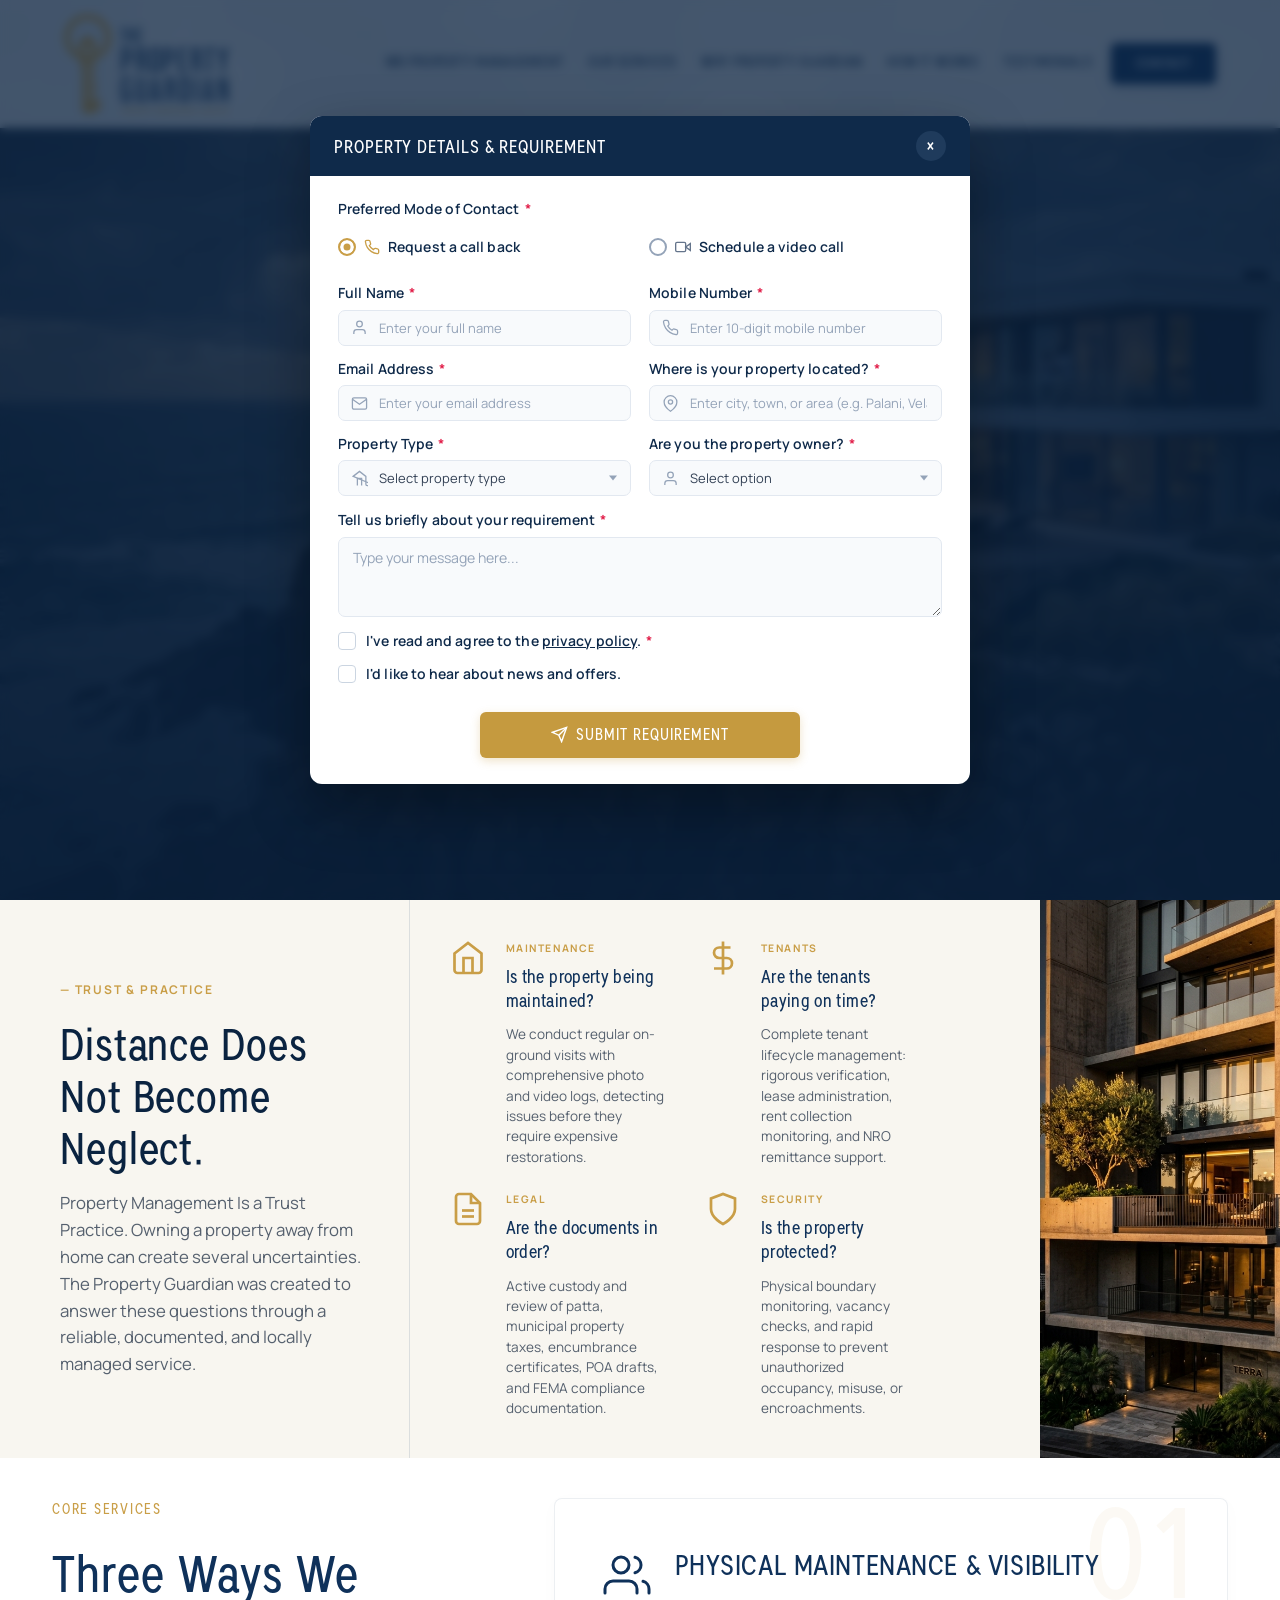
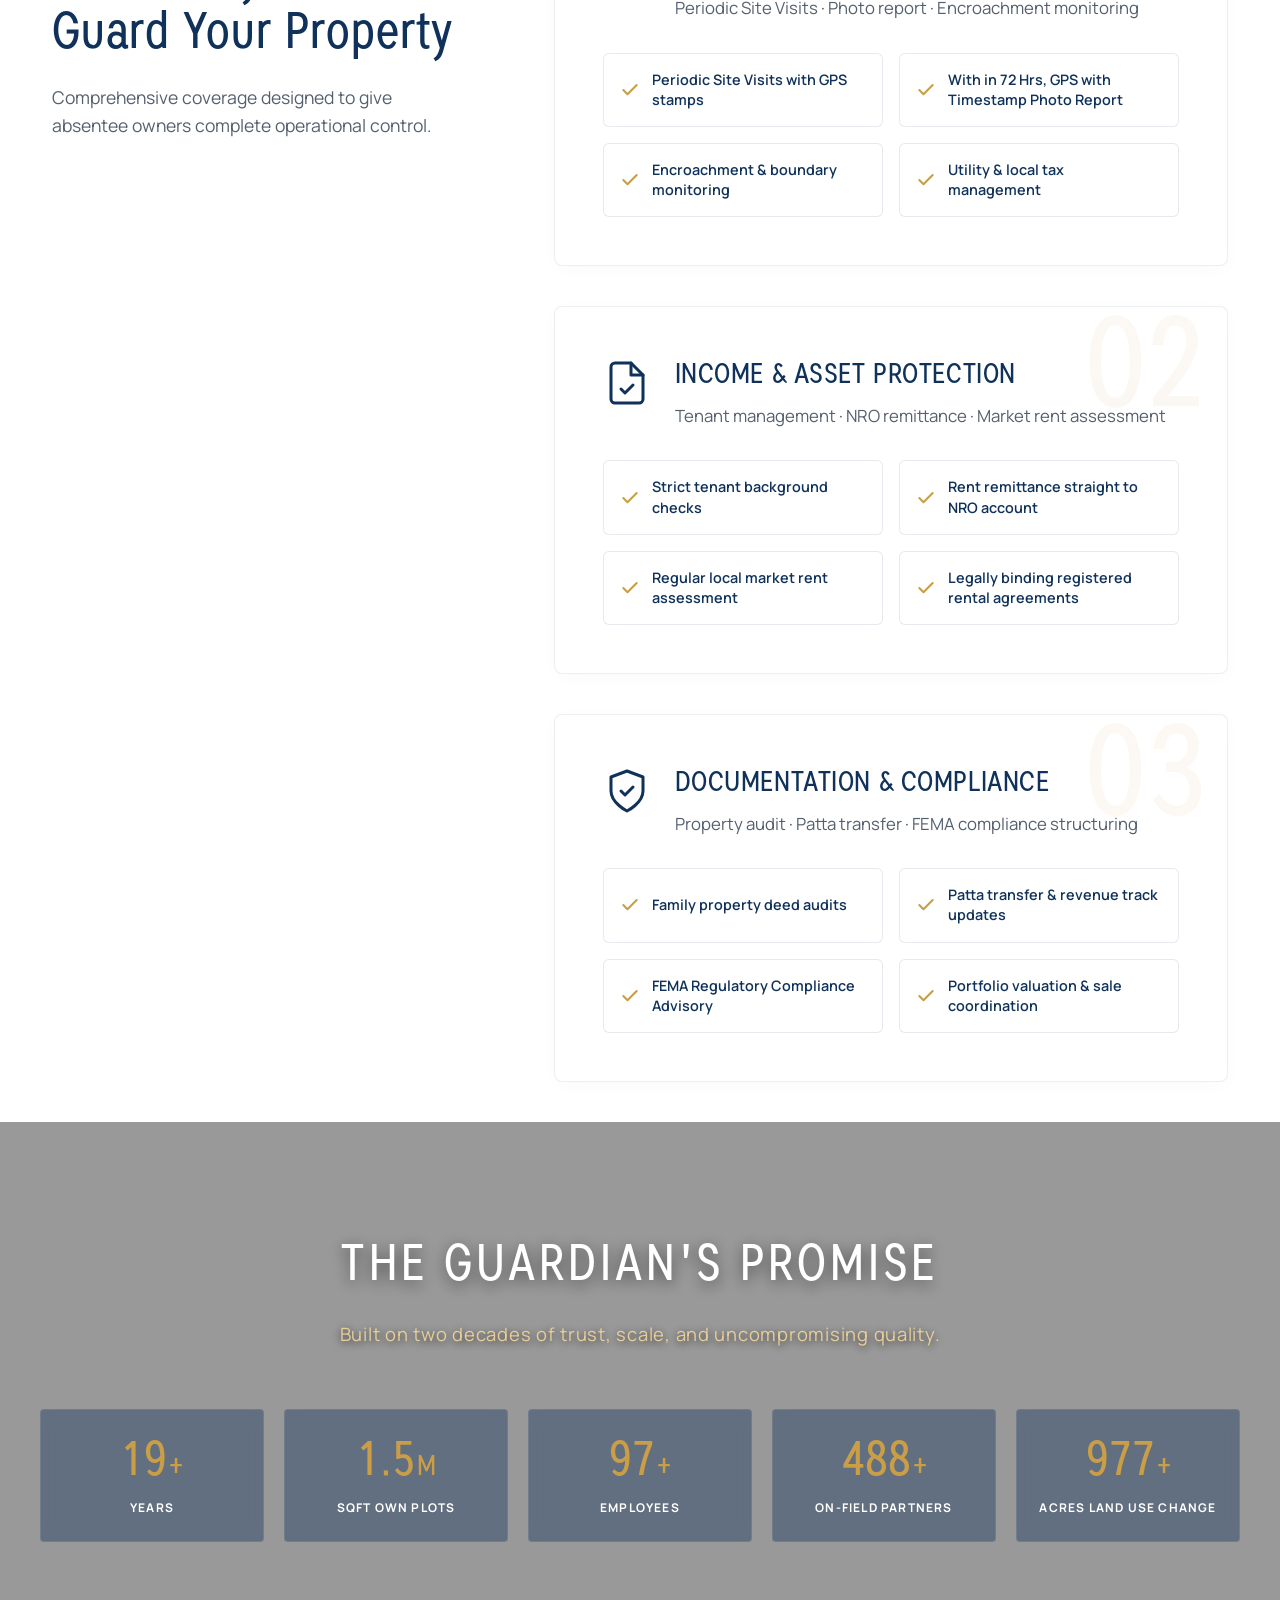
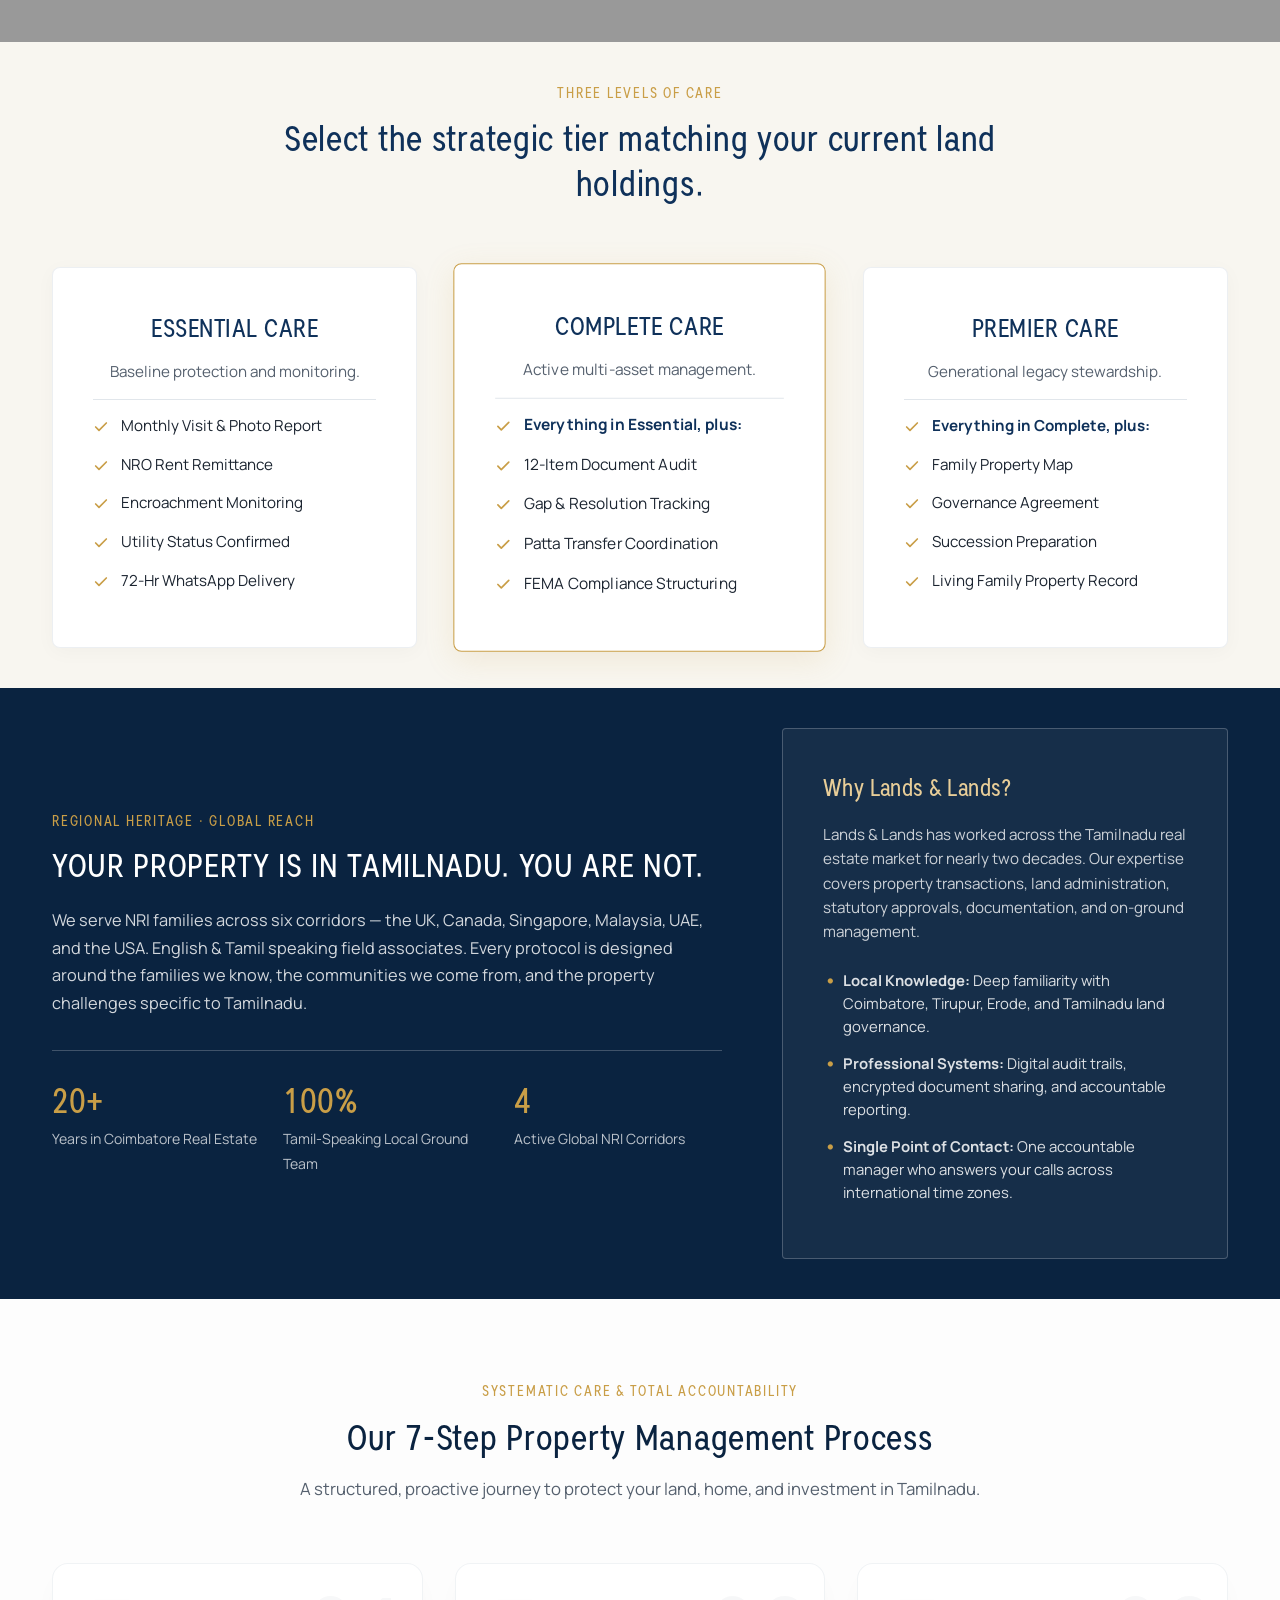
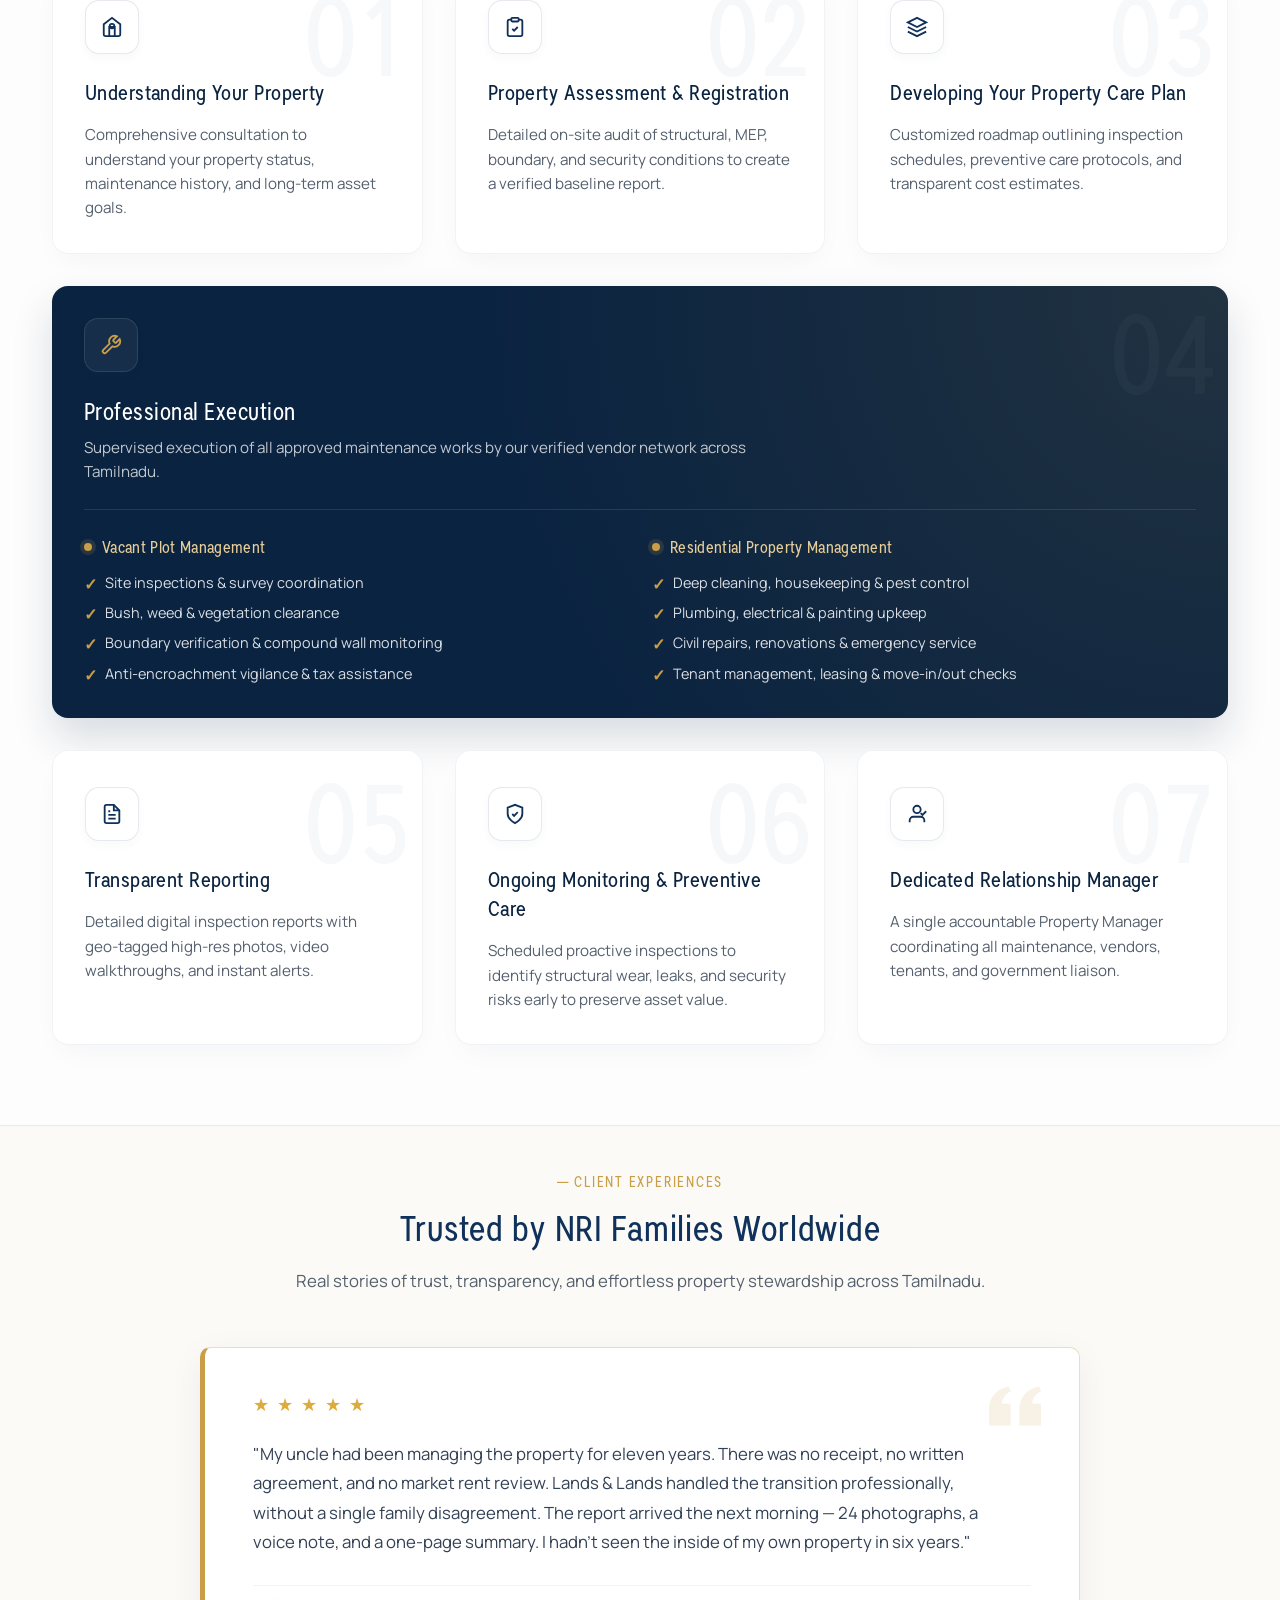
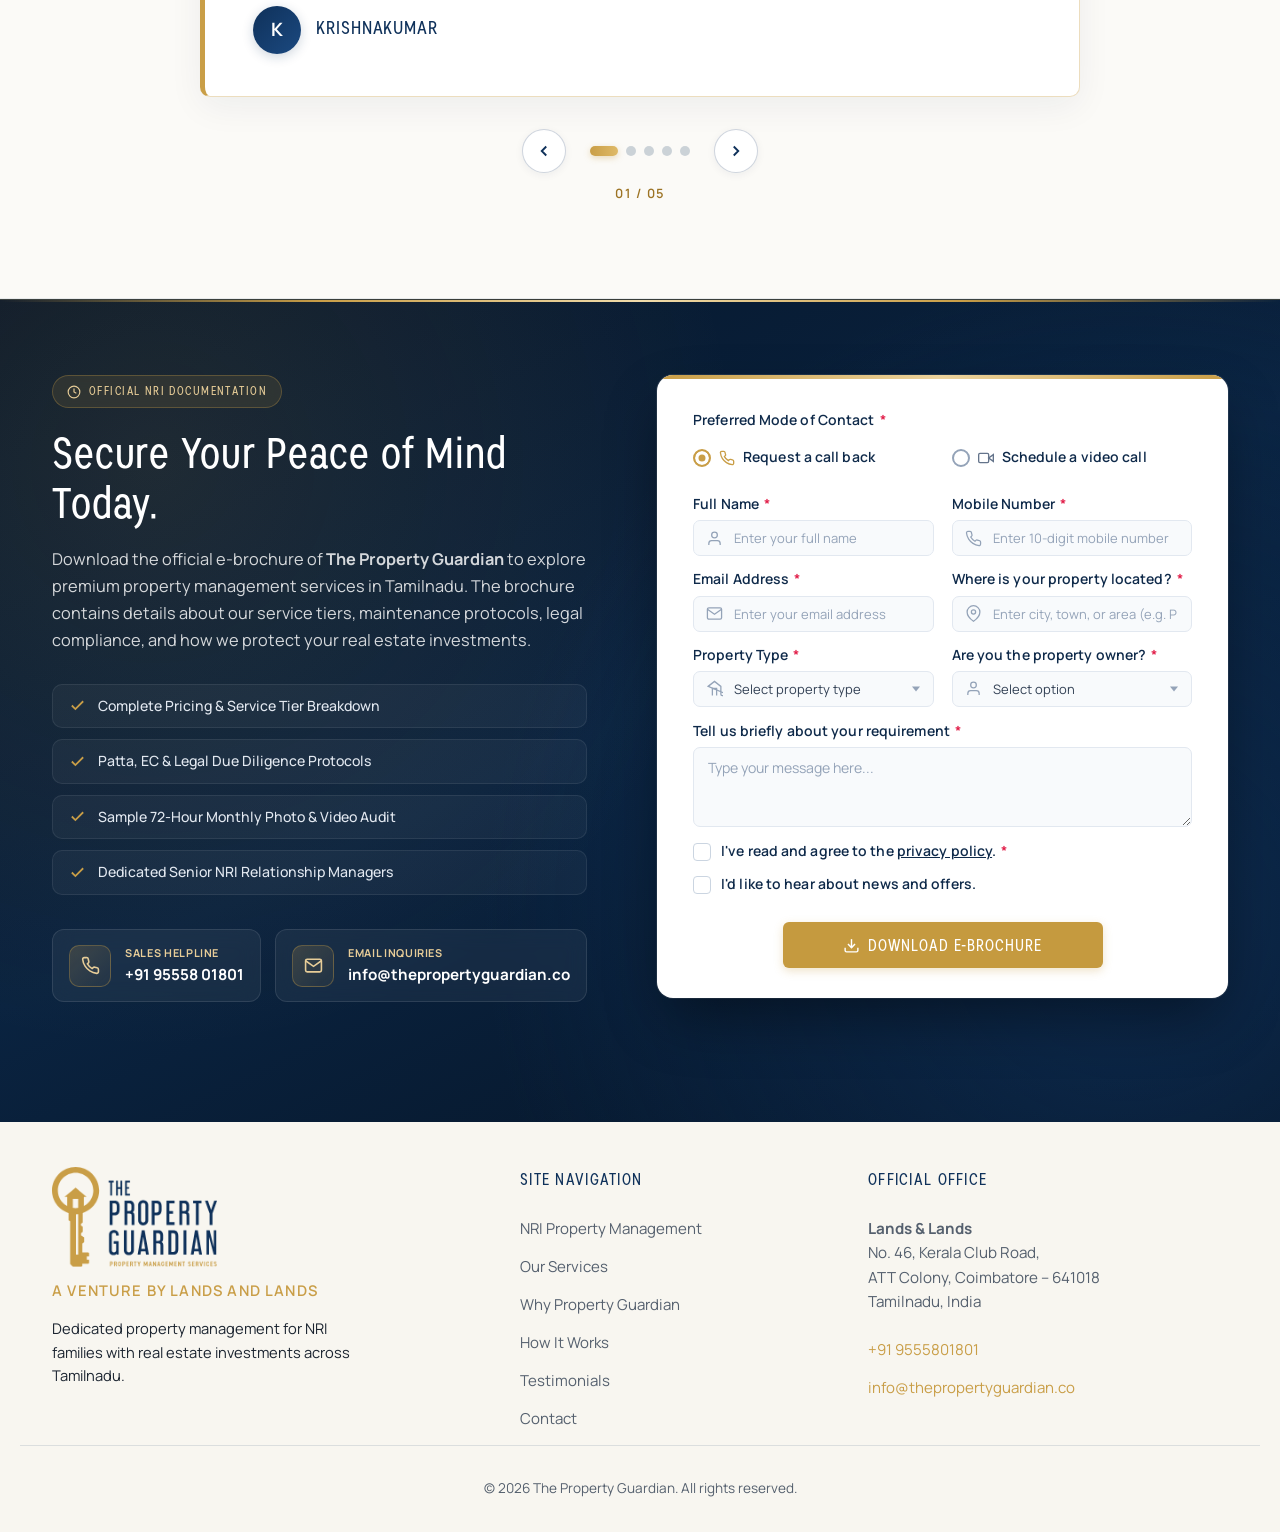
==== commit 900dc14f: "how its works UI chnage location fileds" ====
--- a/index.html
+++ b/index.html
@@ -1,816 +1,1039 @@
-<!DOCTYPE html>
+<!doctype html>
 <html lang="en">
-
-<head>
-  <meta charset="UTF-8">
-  <meta name="viewport" content="width=device-width, initial-scale=1">
-  <title>The Property Guardian — Property Management for NRI Families | Tamilnadu</title>
-  <meta name="description"
-    content="Dedicated property management in Tamilnadu for NRI families. Property maintenance, tenant management, legal documentation, and regulatory compliance by Lands & Lands.">
-  <link rel="preconnect" href="https://fonts.googleapis.com">
-  <link rel="preconnect" href="https://fonts.gstatic.com" crossorigin>
-  <link
-    href="https://fonts.googleapis.com/css2?family=Inter:wght@400;500;600;700&family=Manrope:wght@300;400;500;600;700;800&display=swap"
-    rel="stylesheet">
-  <link rel="icon" type="image/png" href="assets/logo-color.png">
-  <link rel="stylesheet" href="css/styles.css?v=31.0">
-</head>
-
-<body>
-
-  <!-- Site Header / Banner -->
-  <header class="banner-container">
-    <div class="banner-bg"></div>
-    <div class="banner-overlay"></div>
-    <nav class="banner-nav">
-      <a href="#top" class="nav-brand">
-        <img src="assets/logo-color.png" alt="The Property Guardian Logo">
-      </a>
-      <div class="nav-links">
-        <a href="#about" class="active">NRI Property Management</a>
-        <a href="#services">Our Services</a>
-        <a href="#why">Why Property Guardian</a>
-        <a href="#process">How It Works</a>
-        <a href="#testimonials">Testimonials</a>
-        <a href="#contact" class="btn nav-contact-btn">CONTACT</a>
-      </div>
-    </nav>
-    <div class="banner-hero-content">
-      <div class="banner-hero-text">
-        <h1 class="banner-title">MANAGE YOUR PROPERTY<br>IN TAMILNADU</h1>
-        <!-- <p class="banner-description">We visit your property, photograph every room and boundary, and deliver a full
+  <head>
+    <meta charset="UTF-8" />
+    <meta name="viewport" content="width=device-width, initial-scale=1" />
+    <title>
+      The Property Guardian — Property Management for NRI Families | Tamilnadu
+    </title>
+    <meta
+      name="description"
+      content="Dedicated property management in Tamilnadu for NRI families. Property maintenance, tenant management, legal documentation, and regulatory compliance by Lands & Lands."
+    />
+    <link rel="preconnect" href="https://fonts.googleapis.com" />
+    <link rel="preconnect" href="https://fonts.gstatic.com" crossorigin />
+    <link
+      href="https://fonts.googleapis.com/css2?family=Inter:wght@400;500;600;700&family=Manrope:wght@300;400;500;600;700;800&display=swap"
+      rel="stylesheet"
+    />
+    <link rel="icon" type="image/png" href="assets/logo-color.png" />
+    <link rel="stylesheet" href="css/styles.css?v=32.0" />
+  </head>
+
+  <body>
+    <!-- Site Header / Banner -->
+    <header class="banner-container">
+      <div class="banner-bg"></div>
+      <div class="banner-overlay"></div>
+      <nav class="banner-nav">
+        <a href="#top" class="nav-brand">
+          <img src="assets/logo-color.png" alt="The Property Guardian Logo" />
+        </a>
+        <div class="nav-links">
+          <a href="#about" class="active">NRI Property Management</a>
+          <a href="#services">Our Services</a>
+          <a href="#why">Why Property Guardian</a>
+          <a href="#process">How It Works</a>
+          <a href="#testimonials">Testimonials</a>
+          <a href="#contact" class="btn nav-contact-btn">CONTACT</a>
+        </div>
+      </nav>
+      <div class="banner-hero-content">
+        <div class="banner-hero-text">
+          <h1 class="banner-title">MANAGE YOUR PROPERTY<br />IN TAMILNADU</h1>
+          <!-- <p class="banner-description">We visit your property, photograph every room and boundary, and deliver a full
           report within 72 hours — every month, without being asked. For NRI families across the UK, Canada, UAE,
           Singapore, Malaysia and USA.</p> -->
-      </div>
-      <div class="banner-actions">
-        <button type="button" class="btn btn-primary open-modal-trigger" id="open-enquiry-modal-btn">Enquiry</button>
-      </div>
-    </div>
-  </header>
-
-  
-  <main id="top">
-
-    <!-- Section 2: Distance Does Not Become Neglect -->
-    <section class="intro-dark-layout" id="about">
-      <div class="intro-dark-container">
-
-        <!-- Left text block -->
-        <div class="intro-dark-left">
-          <span class="intro-dark-mark">— TRUST &amp; PRACTICE</span>
-          <h2>Distance Does Not Become Neglect.</h2>
-          <p>Property Management Is a Trust Practice. Owning a property away from home can create several uncertainties.
-            The Property Guardian was created to answer these questions through a reliable, documented, and locally
-            managed service.</p>
         </div>
-
-        <!-- Center grid block -->
-        <div class="intro-dark-grid">
-          <div class="id-item">
-            <div class="id-icon">
-              <svg viewBox="0 0 24 24" fill="none" stroke="currentColor" stroke-width="1.8">
-                <path d="M3 9l9-7 9 7v11a2 2 0 0 1-2 2H5a2 2 0 0 1-2-2z"></path>
-                <polyline points="9 22 9 12 15 12 15 22"></polyline>
-              </svg>
-            </div>
-            <div class="id-content">
-              <span class="id-tag">MAINTENANCE</span>
-              <h4>Is the property being maintained?</h4>
-              <p>We conduct regular on-ground visits with comprehensive photo and video logs, detecting issues before
-                they require expensive restorations.</p>
-            </div>
-          </div>
-
-          <div class="id-item">
-            <div class="id-icon">
-              <svg viewBox="0 0 24 24" fill="none" stroke="currentColor" stroke-width="1.8">
-                <line x1="12" y1="1" x2="12" y2="23"></line>
-                <path d="M17 5H9.5a3.5 3.5 0 0 0 0 7h5a3.5 3.5 0 0 1 0 7H6"></path>
-              </svg>
-            </div>
-            <div class="id-content">
-              <span class="id-tag">TENANTS</span>
-              <h4>Are the tenants paying on time?</h4>
-              <p>Complete tenant lifecycle management: rigorous verification, lease administration, rent collection
-                monitoring, and NRO remittance support.</p>
-            </div>
-          </div>
-
-          <div class="id-item">
-            <div class="id-icon">
-              <svg viewBox="0 0 24 24" fill="none" stroke="currentColor" stroke-width="1.8">
-                <path d="M14 2H6a2 2 0 0 0-2 2v16a2 2 0 0 0 2 2h12a2 2 0 0 0 2-2V8z"></path>
-                <polyline points="14 2 14 8 20 8"></polyline>
-                <line x1="16" y1="13" x2="8" y2="13"></line>
-                <line x1="16" y1="17" x2="8" y2="17"></line>
-              </svg>
-            </div>
-            <div class="id-content">
-              <span class="id-tag">LEGAL</span>
-              <h4>Are the documents in order?</h4>
-              <p>Active custody and review of patta, municipal property taxes, encumbrance certificates, POA drafts, and
-                FEMA compliance documentation.</p>
-            </div>
-          </div>
-
-          <div class="id-item">
-            <div class="id-icon">
-              <svg viewBox="0 0 24 24" fill="none" stroke="currentColor" stroke-width="1.8">
-                <path d="M12 22s8-4 8-10V5l-8-3-8 3v7c0 6 8 10 8 10z"></path>
-              </svg>
-            </div>
-            <div class="id-content">
-              <span class="id-tag">SECURITY</span>
-              <h4>Is the property protected?</h4>
-              <p>Physical boundary monitoring, vacancy checks, and rapid response to prevent unauthorized occupancy,
-                misuse, or encroachments.</p>
-            </div>
-          </div>
-        </div>
-
-        <!-- Right image block -->
-        <div class="intro-dark-right">
-          <img src="assets/intro_dark_bg.jpg" alt="Building in Sunlight">
-        </div>
-
-      </div>
-    </section>
-
-
-
-    <!-- Section 4: Three Ways We Guard Your Property -->
-    <section class="guard-section" id="services">
-      <div class="wrap guard-editorial-layout">
-
-        <div class="guard-editorial-left">
-          <span class="section-mark">Core Services</span>
-          <h2>Three Ways We Guard Your Property</h2>
-          <p class="section-sub">Comprehensive coverage designed to give absentee owners complete operational control.
-          </p>
-        </div>
-
-        <div class="guard-editorial-right">
-
-          <!-- Pillar 1 -->
-          <article class="guard-item">
-            <span class="guard-item-number">01</span>
-            <div class="guard-item-header">
-              <div class="guard-item-icon">
-                <img src="assets/icons/OwnerFriendly.svg" alt="Physical Maintenance">
-              </div>
-              <div class="guard-item-title-wrap">
-                <h3>PHYSICAL MAINTENANCE &amp; VISIBILITY</h3>
-                <p class="guard-tagline">Periodic Site Visits &middot; Photo report &middot; Encroachment monitoring</p>
-              </div>
-            </div>
-            <div class="guard-item-body">
-              <ul class="guard-checklist">
-                <li>Periodic Site Visits with GPS stamps</li>
-                <li>With in 72 Hrs, GPS with Timestamp Photo Report</li>
-                <li>Encroachment &amp; boundary monitoring</li>
-                <li>Utility &amp; local tax management</li>
-              </ul>
-            </div>
-          </article>
-
-          <!-- Pillar 2 -->
-          <article class="guard-item">
-            <span class="guard-item-number">02</span>
-            <div class="guard-item-header">
-              <div class="guard-item-icon">
-                <img src="assets/icons/DocumentedReceipts.svg" alt="Income Protection">
-              </div>
-              <div class="guard-item-title-wrap">
-                <h3>INCOME &amp; ASSET PROTECTION</h3>
-                <p class="guard-tagline">Tenant management &middot; NRO remittance &middot; Market rent assessment</p>
-              </div>
-            </div>
-            <div class="guard-item-body">
-              <ul class="guard-checklist">
-                <li>Strict tenant background checks</li>
-                <li>Rent remittance straight to NRO account</li>
-                <li>Regular local market rent assessment</li>
-                <li>Legally binding registered rental agreements</li>
-              </ul>
-            </div>
-          </article>
-
-          <!-- Pillar 3 -->
-          <article class="guard-item">
-            <span class="guard-item-number">03</span>
-            <div class="guard-item-header">
-              <div class="guard-item-icon">
-                <img src="assets/icons/RegulatoryFirst.svg" alt="Documentation Compliance">
-              </div>
-              <div class="guard-item-title-wrap">
-                <h3>DOCUMENTATION &amp; COMPLIANCE</h3>
-                <p class="guard-tagline">Property audit &middot; Patta transfer &middot; FEMA compliance structuring</p>
-              </div>
-            </div>
-            <div class="guard-item-body">
-              <ul class="guard-checklist">
-                <li>Family property deed audits</li>
-                <li>Patta transfer &amp; revenue track updates</li>
-                <li>FEMA Regulatory Compliance Advisory</li>
-                <li>Portfolio valuation &amp; sale coordination</li>
-              </ul>
-            </div>
-          </article>
-
+        <div class="banner-actions">
+          <button
+            type="button"
+            class="btn btn-primary open-modal-trigger"
+            id="open-enquiry-modal-btn"
+          >
+            Enquiry
+          </button>
         </div>
       </div>
-    </section>
-
-    <!-- Section 3: The Guardian’s Promise -->
-    <section class="promise-section" id="promise" style="background-image: url('assets/promise_bg.jpg');">
-      <div class="promise-bg-overlay"></div>
-      <div class="promise-content">
-        <h2 class="promise-title">THE GUARDIAN'S PROMISE</h2>
-        <p class="promise-subtitle">Built on two decades of trust, scale, and uncompromising quality.</p>
-
-        <div class="stats-grid" id="stats-grid">
-          <div class="stat-item">
-            <div class="stat-number-wrap">
-              <span class="stat-number" data-target="20">0</span><span class="stat-suffix">+</span>
-            </div>
-            <span class="stat-label">YEARS</span>
+    </header>
+
+    <main id="top">
+      <!-- Section 2: Distance Does Not Become Neglect -->
+      <section class="intro-dark-layout" id="about">
+        <div class="intro-dark-container">
+          <!-- Left text block -->
+          <div class="intro-dark-left">
+            <span class="intro-dark-mark">— TRUST &amp; PRACTICE</span>
+            <h2>Distance Does Not Become Neglect.</h2>
+            <p>
+              Property Management Is a Trust Practice. Owning a property away
+              from home can create several uncertainties. The Property Guardian
+              was created to answer these questions through a reliable,
+              documented, and locally managed service.
+            </p>
           </div>
-          <div class="stat-item">
-            <div class="stat-number-wrap">
-              <span class="stat-number" data-target="1.5" data-decimal="true">0</span><span class="stat-suffix">M</span>
-            </div>
-            <span class="stat-label">SQFT OWN PLOTS</span>
-          </div>
-          <div class="stat-item">
-            <div class="stat-number-wrap">
-              <span class="stat-number" data-target="100">0</span><span class="stat-suffix">+</span>
-            </div>
-            <span class="stat-label">EMPLOYEES</span>
-          </div>
-          <div class="stat-item">
-            <div class="stat-number-wrap">
-              <span class="stat-number" data-target="500">0</span><span class="stat-suffix">+</span>
-            </div>
-            <span class="stat-label">ON-FIELD PARTNERS</span>
-          </div>
-          <div class="stat-item">
-            <div class="stat-number-wrap">
-              <span class="stat-number" data-target="1000">0</span><span class="stat-suffix">+</span>
-            </div>
-            <span class="stat-label">ACRES LAND USE CHANGE</span>
-          </div>
-        </div>
-      </div>
-    </section>
-
-    <!-- Section 4b: Levels of Care (Tiers) -->
-    <section class="tiers-section" id="tiers">
-      <div class="wrap">
-        <div class="section-head text-center">
-          <span class="section-mark">Three Levels of Care</span>
-          <h2>Select the strategic tier matching your current land holdings.</h2>
-        </div>
-
-        <div class="tiers-grid">
-
-          <!-- Tier 1 -->
-          <article class="tier-card">
-            <div class="tier-header">
-              <h3>ESSENTIAL CARE</h3>
-              <p>Baseline protection and monitoring.</p>
-            </div>
-            <ul class="tier-features">
-              <li>Monthly Visit &amp; Photo Report</li>
-              <li>NRO Rent Remittance</li>
-              <li>Encroachment Monitoring</li>
-              <li>Utility Status Confirmed</li>
-              <li>72-Hr WhatsApp Delivery</li>
-            </ul>
-
-          </article>
-
-          <!-- Tier 2 -->
-          <article class="tier-card highlight-tier">
-            <div class="tier-header">
-              <h3>COMPLETE CARE</h3>
-              <p>Active multi-asset management.</p>
-            </div>
-            <ul class="tier-features">
-              <li><strong>Everything in Essential, plus:</strong></li>
-              <li>12-Item Document Audit</li>
-              <li>Gap &amp; Resolution Tracking</li>
-              <li>Patta Transfer Coordination</li>
-              <li>FEMA Compliance Structuring</li>
-            </ul>
-
-          </article>
-
-          <!-- Tier 3 -->
-          <article class="tier-card">
-            <div class="tier-header">
-              <h3>PREMIER CARE</h3>
-              <p>Generational legacy stewardship.</p>
-            </div>
-            <ul class="tier-features">
-              <li><strong>Everything in Complete, plus:</strong></li>
-              <li>Family Property Map</li>
-              <li>Governance Agreement</li>
-              <li>Succession Preparation</li>
-              <li>Living Family Property Record</li>
-            </ul>
-
-          </article>
-
-        </div>
-      </div>
-    </section>
-
-    <!-- Section 5: Regional Roots & NRI Corridors -->
-    <section class="corridor-section" id="why">
-      <div class="wrap">
-        <div class="corridor-grid">
-          <div class="corridor-text">
-            <span class="section-mark">Regional Heritage · Global Reach</span>
-            <h2>YOUR PROPERTY IS IN TAMILNADU. YOU ARE NOT.</h2>
-            <p class="corridor-lead">
-              We serve NRI families across six corridors — the UK, Canada, Singapore, Malaysia, UAE, and the USA.
-              English & Tamil speaking field associates. Every protocol is designed around the families we know, the
-              communities we come from, and the property challenges specific to Tamilnadu.
-            </p>
-
-
-            <div class="corridor-pillars">
-              <div class="c-pillar">
-                <span class="c-stat">20+</span>
-                <span class="c-label">Years in Coimbatore Real Estate</span>
-              </div>
-              <div class="c-pillar">
-                <span class="c-stat">100%</span>
-                <span class="c-label">Tamil-Speaking Local Ground Team</span>
-              </div>
-              <div class="c-pillar">
-                <span class="c-stat">4</span>
-                <span class="c-label">Active Global NRI Corridors</span>
-              </div>
-            </div>
-          </div>
-
-          <div class="corridor-card">
-            <h3>Why Lands &amp; Lands?</h3>
-            <p>
-              Lands &amp; Lands has worked across the Tamilnadu real estate market for nearly two decades. Our expertise
-              covers property transactions, land administration, statutory approvals, documentation, and on-ground
-              management.
-            </p>
-            <ul class="corridor-checklist">
-              <li><strong>Local Knowledge:</strong> Deep familiarity with Coimbatore, Tirupur, Erode, and Tamilnadu land
-                governance.</li>
-              <li><strong>Professional Systems:</strong> Digital audit trails, encrypted document sharing, and
-                accountable reporting.</li>
-              <li><strong>Single Point of Contact:</strong> One accountable manager who answers your calls across
-                international time zones.</li>
-            </ul>
-          </div>
-        </div>
-      </div>
-    </section>
-
-    <!-- Section 6: OUR 7-STEP PROPERTY MANAGEMENT PROCESS -->
-    <section class="process-section" id="process">
-      <div class="wrap">
-        <div class="section-head text-center">
-          <span class="section-mark">Systematic Care &amp; Total Accountability</span>
-          <h2 class="process-main-title">Our 7-Step Property Management Process</h2>
-          <p class="section-sub">A structured, proactive journey to protect your land, home, and investment in
-            Tamilnadu.</p>
-        </div>
-
-        <div class="process-grid-7">
-
-          <!-- Step 01 -->
-          <div class="process-card">
-            <div class="p-card-header">
-              <span class="p-card-num">01</span>
-              <div class="p-card-icon">
-                <svg viewBox="0 0 24 24" fill="none" stroke="currentColor" stroke-width="2" width="22" height="22">
-                  <path d="M3 9l9-7 9 7v11a2 2 0 0 1-2 2H5a2 2 0 0 1-2-2z"></path>
+
+          <!-- Center grid block -->
+          <div class="intro-dark-grid">
+            <div class="id-item">
+              <div class="id-icon">
+                <svg
+                  viewBox="0 0 24 24"
+                  fill="none"
+                  stroke="currentColor"
+                  stroke-width="1.8"
+                >
+                  <path
+                    d="M3 9l9-7 9 7v11a2 2 0 0 1-2 2H5a2 2 0 0 1-2-2z"
+                  ></path>
                   <polyline points="9 22 9 12 15 12 15 22"></polyline>
-                  <circle cx="12" cy="11" r="2.5"></circle>
                 </svg>
               </div>
-            </div>
-            <h3>Understanding Your Property</h3>
-            <p class="p-card-lead">Comprehensive consultation to understand your property status, maintenance history,
-              and long-term asset goals.</p>
-            <div class="p-card-tags">
-              <span class="p-tag">Location &amp; Type</span>
-              <span class="p-tag">Occupancy Review</span>
-              <span class="p-tag">History &amp; Legal Review</span>
-              <span class="p-tag">Future Asset Goals</span>
-            </div>
-          </div>
-
-          <!-- Step 02 -->
-          <div class="process-card">
-            <div class="p-card-header">
-              <span class="p-card-num">02</span>
-              <div class="p-card-icon">
-                <svg viewBox="0 0 24 24" fill="none" stroke="currentColor" stroke-width="2" width="22" height="22">
-                  <path d="M16 4h2a2 2 0 0 1 2 2v14a2 2 0 0 1-2 2H6a2 2 0 0 1-2-2V6a2 2 0 0 1 2-2h2"></path>
-                  <rect x="8" y="2" width="8" height="4" rx="1" ry="1"></rect>
-                  <path d="M9 14l2 2 4-4"></path>
+              <div class="id-content">
+                <span class="id-tag">MAINTENANCE</span>
+                <h4>Is the property being maintained?</h4>
+                <p>
+                  We conduct regular on-ground visits with comprehensive photo
+                  and video logs, detecting issues before they require expensive
+                  restorations.
+                </p>
+              </div>
+            </div>
+
+            <div class="id-item">
+              <div class="id-icon">
+                <svg
+                  viewBox="0 0 24 24"
+                  fill="none"
+                  stroke="currentColor"
+                  stroke-width="1.8"
+                >
+                  <line x1="12" y1="1" x2="12" y2="23"></line>
+                  <path
+                    d="M17 5H9.5a3.5 3.5 0 0 0 0 7h5a3.5 3.5 0 0 1 0 7H6"
+                  ></path>
                 </svg>
               </div>
-            </div>
-            <h3>Property Assessment &amp; Registration</h3>
-            <p class="p-card-lead">Detailed on-site audit of structural, MEP, boundary, and security conditions to
-              create a verified baseline report.</p>
-            <div class="p-card-tags">
-              <span class="p-tag">Structural &amp; MEP Audit</span>
-              <span class="p-tag">Boundary &amp; Security</span>
-              <span class="p-tag">Geo-Tagged Records</span>
-              <span class="p-tag">Baseline Health Report</span>
-            </div>
-          </div>
-
-          <!-- Step 03 -->
-          <div class="process-card">
-            <div class="p-card-header">
-              <span class="p-card-num">03</span>
-              <div class="p-card-icon">
-                <svg viewBox="0 0 24 24" fill="none" stroke="currentColor" stroke-width="2" width="22" height="22">
-                  <polygon points="12 2 2 7 12 12 22 7 12 2"></polygon>
-                  <polyline points="2 17 12 22 22 17"></polyline>
-                  <polyline points="2 12 12 17 22 12"></polyline>
-                </svg>
-              </div>
-            </div>
-            <h3>Developing Your Property Care Plan</h3>
-            <p class="p-card-lead">Customized roadmap outlining inspection schedules, preventive care protocols, and
-              transparent cost estimates.</p>
-            <div class="p-card-tags">
-              <span class="p-tag">Inspection Calendar</span>
-              <span class="p-tag">Preventive Scope</span>
-              <span class="p-tag">Transparent Estimates</span>
-              <span class="p-tag">Liaison &amp; Compliance</span>
-            </div>
-          </div>
-
-          <!-- Step 04: Featured Execution Card -->
-          <div class="process-card process-card-featured">
-            <div class="p-card-header">
-              <span class="p-card-num">04</span>
-              <div class="p-card-icon">
-                <svg viewBox="0 0 24 24" fill="none" stroke="currentColor" stroke-width="2" width="22" height="22">
+              <div class="id-content">
+                <span class="id-tag">TENANTS</span>
+                <h4>Are the tenants paying on time?</h4>
+                <p>
+                  Complete tenant lifecycle management: rigorous verification,
+                  lease administration, rent collection monitoring, and NRO
+                  remittance support.
+                </p>
+              </div>
+            </div>
+
+            <div class="id-item">
+              <div class="id-icon">
+                <svg
+                  viewBox="0 0 24 24"
+                  fill="none"
+                  stroke="currentColor"
+                  stroke-width="1.8"
+                >
                   <path
-                    d="M14.7 6.3a1 1 0 0 0 0 1.4l1.6 1.6a1 1 0 0 0 1.4 0l3.77-3.77a6 6 0 0 1-7.94 7.94l-6.91 6.91a2.12 2.12 0 0 1-3-3l6.91-6.91a6 6 0 0 1 7.94-7.94l-3.76 3.76z">
-                  </path>
-                </svg>
-              </div>
-            </div>
-            <h3>Professional Execution</h3>
-            <p class="p-card-lead">Supervised execution of all approved maintenance works by our verified vendor network
-              across Tamilnadu.</p>
-
-            <div class="execution-cols">
-              <div class="exec-col">
-                <h4><span class="exec-dot"></span> Vacant Plot Management</h4>
-                <ul>
-                  <li>Site inspections &amp; survey coordination</li>
-                  <li>Bush, weed &amp; vegetation clearance</li>
-                  <li>Boundary verification &amp; compound wall monitoring</li>
-                  <li>Anti-encroachment vigilance &amp; tax assistance</li>
-                </ul>
-              </div>
-              <div class="exec-col">
-                <h4><span class="exec-dot"></span> Residential Property Management</h4>
-                <ul>
-                  <li>Deep cleaning, housekeeping &amp; pest control</li>
-                  <li>Plumbing, electrical &amp; painting upkeep</li>
-                  <li>Civil repairs, renovations &amp; emergency service</li>
-                  <li>Tenant management, leasing &amp; move-in/out checks</li>
-                </ul>
-              </div>
-            </div>
-          </div>
-
-          <!-- Step 05 -->
-          <div class="process-card">
-            <div class="p-card-header">
-              <span class="p-card-num">05</span>
-              <div class="p-card-icon">
-                <svg viewBox="0 0 24 24" fill="none" stroke="currentColor" stroke-width="2" width="22" height="22">
-                  <path d="M14 2H6a2 2 0 0 0-2 2v16a2 2 0 0 0 2 2h12a2 2 0 0 0 2-2V8z"></path>
+                    d="M14 2H6a2 2 0 0 0-2 2v16a2 2 0 0 0 2 2h12a2 2 0 0 0 2-2V8z"
+                  ></path>
                   <polyline points="14 2 14 8 20 8"></polyline>
                   <line x1="16" y1="13" x2="8" y2="13"></line>
                   <line x1="16" y1="17" x2="8" y2="17"></line>
-                  <polyline points="10 9 9 9 8 9"></polyline>
                 </svg>
               </div>
-            </div>
-            <h3>Transparent Reporting</h3>
-            <p class="p-card-lead">Detailed digital inspection reports with geo-tagged high-res photos, video
-              walkthroughs, and instant alerts.</p>
-            <div class="p-card-tags">
-              <span class="p-tag">Geo-Tagged Photos</span>
-              <span class="p-tag">Video Walkthroughs</span>
-              <span class="p-tag">Completed Work Logs</span>
-              <span class="p-tag">Instant Risk Alerts</span>
+              <div class="id-content">
+                <span class="id-tag">LEGAL</span>
+                <h4>Are the documents in order?</h4>
+                <p>
+                  Active custody and review of patta, municipal property taxes,
+                  encumbrance certificates, POA drafts, and FEMA compliance
+                  documentation.
+                </p>
+              </div>
+            </div>
+
+            <div class="id-item">
+              <div class="id-icon">
+                <svg
+                  viewBox="0 0 24 24"
+                  fill="none"
+                  stroke="currentColor"
+                  stroke-width="1.8"
+                >
+                  <path d="M12 22s8-4 8-10V5l-8-3-8 3v7c0 6 8 10 8 10z"></path>
+                </svg>
+              </div>
+              <div class="id-content">
+                <span class="id-tag">SECURITY</span>
+                <h4>Is the property protected?</h4>
+                <p>
+                  Physical boundary monitoring, vacancy checks, and rapid
+                  response to prevent unauthorized occupancy, misuse, or
+                  encroachments.
+                </p>
+              </div>
             </div>
           </div>
 
-          <!-- Step 06 -->
-          <div class="process-card">
-            <div class="p-card-header">
-              <span class="p-card-num">06</span>
-              <div class="p-card-icon">
-                <svg viewBox="0 0 24 24" fill="none" stroke="currentColor" stroke-width="2" width="22" height="22">
-                  <path d="M12 22s8-4 8-10V5l-8-3-8 3v7c0 6 8 10 8 10z"></path>
-                  <polyline points="9 12 11 14 15 10"></polyline>
-                </svg>
-              </div>
-            </div>
-            <h3>Ongoing Monitoring &amp; Preventive Care</h3>
-            <p class="p-card-lead">Scheduled proactive inspections to identify structural wear, leaks, and security
-              risks early to preserve asset value.</p>
-            <div class="p-card-tags">
-              <span class="p-tag">Leak &amp; Crack Detection</span>
-              <span class="p-tag">Electrical Safety Checks</span>
-              <span class="p-tag">Anti-Encroachment Checks</span>
-              <span class="p-tag">Asset Value Protection</span>
-            </div>
-          </div>
-
-          <!-- Step 07 -->
-          <div class="process-card">
-            <div class="p-card-header">
-              <span class="p-card-num">07</span>
-              <div class="p-card-icon">
-                <svg viewBox="0 0 24 24" fill="none" stroke="currentColor" stroke-width="2" width="22" height="22">
-                  <path d="M20 21v-2a4 4 0 0 0-4-4H8a4 4 0 0 0-4 4v2"></path>
-                  <circle cx="12" cy="7" r="4"></circle>
-                  <path d="M16 11l2 2 4-4"></path>
-                </svg>
-              </div>
-            </div>
-            <h3>Dedicated Relationship Manager</h3>
-            <p class="p-card-lead">A single accountable Property Manager coordinating all maintenance, vendors, tenants,
-              and government liaison.</p>
-            <div class="p-card-tags">
-              <span class="p-tag">Single Point of Contact</span>
-              <span class="p-tag">Vendor &amp; Field Oversight</span>
-              <span class="p-tag">Tenant &amp; Govt Liaison</span>
-              <span class="p-tag">Global Time-Zone Support</span>
-            </div>
-          </div>
-
-        </div>
-      </div>
-    </section>
-
-
-    <!-- Section 8: Client Testimonials -->
-    <section class="testimonials-section" id="testimonials">
-      <div class="wrap">
-        <div class="section-head text-center">
-          <span class="section-mark">— CLIENT EXPERIENCES</span>
-          <h2>Trusted by NRI Families Worldwide</h2>
-          <p class="section-sub">Real stories of trust, transparency, and effortless property stewardship across
-            Tamilnadu.</p>
-        </div>
-
-        <div class="testi-slider-wrapper">
-          <!-- Slider Track: One-by-One Slides -->
-          <div class="testi-slider" id="testi-slider">
-
-            <!-- Slide 1: Krishnakumar -->
-            <div class="testi-slide active">
-              <div class="testi-slide-card">
-                <div class="testi-quote-icon">
-                  <svg viewBox="0 0 24 24" fill="currentColor">
-                    <path
-                      d="M14.017 21v-7.391c0-5.704 3.731-9.57 8.983-10.609l.995 2.151c-2.432.917-3.995 3.638-3.995 5.849h4v10h-9.983zm-14.017 0v-7.391c0-5.704 3.748-9.57 9-10.609l.996 2.151c-2.433.917-3.996 3.638-3.996 5.849h3.983v10h-9.983z" />
-                  </svg>
-                </div>
-                <div class="testi-top-meta">
-                  <div class="testi-stars">★ ★ ★ ★ ★</div>
-                </div>
-                <blockquote class="testi-quote-text">
-                  "My uncle had been managing the property for eleven years. There was no receipt, no written agreement,
-                  and no market rent review. Lands &amp; Lands handled the transition professionally, without a single
-                  family disagreement. The report arrived the next morning — 24 photographs, a voice note, and a
-                  one-page summary. I hadn't seen the inside of my own property in six years."
-                </blockquote>
-                <div class="testi-author-meta">
-                  <div class="testi-avatar">K</div>
-                  <div class="testi-author-info">
-                    <h4 class="testi-author-name">KRISHNAKUMAR</h4>
-                  </div>
-                </div>
-              </div>
-            </div>
-
-            <!-- Slide 2: Ragesh Kovai -->
-            <div class="testi-slide">
-              <div class="testi-slide-card">
-                <div class="testi-quote-icon">
-                  <svg viewBox="0 0 24 24" fill="currentColor">
-                    <path
-                      d="M14.017 21v-7.391c0-5.704 3.731-9.57 8.983-10.609l.995 2.151c-2.432.917-3.995 3.638-3.995 5.849h4v10h-9.983zm-14.017 0v-7.391c0-5.704 3.748-9.57 9-10.609l.996 2.151c-2.433.917-3.996 3.638-3.996 5.849h3.983v10h-9.983z" />
-                  </svg>
-                </div>
-                <div class="testi-top-meta">
-                  <div class="testi-stars">★ ★ ★ ★ ★</div>
-                </div>
-                <blockquote class="testi-quote-text">
-                  "The Property Guardian handled the Patta transfer seamlessly and conducts monthly site visits with
-                  high-resolution photo reports."
-                </blockquote>
-                <div class="testi-author-meta">
-                  <div class="testi-avatar">R</div>
-                  <div class="testi-author-info">
-                    <h4 class="testi-author-name">RAGESH KOVAI</h4>
-                  </div>
-                </div>
-              </div>
-            </div>
-
-            <!-- Slide 3: Dr. Suresh -->
-            <div class="testi-slide">
-              <div class="testi-slide-card">
-                <div class="testi-quote-icon">
-                  <svg viewBox="0 0 24 24" fill="currentColor">
-                    <path
-                      d="M14.017 21v-7.391c0-5.704 3.731-9.57 8.983-10.609l.995 2.151c-2.432.917-3.995 3.638-3.995 5.849h4v10h-9.983zm-14.017 0v-7.391c0-5.704 3.748-9.57 9-10.609l.996 2.151c-2.433.917-3.996 3.638-3.996 5.849h3.983v10h-9.983z" />
-                  </svg>
-                </div>
-                <div class="testi-top-meta">
-                  <div class="testi-stars">★ ★ ★ ★ ★</div>
-                </div>
-                <blockquote class="testi-quote-text">
-                  "As an NHS consultant in the UK, having senior advocates at Kovai Bar handle our property tax
-                  compliance and tenant agreements was invaluable."
-                </blockquote>
-                <div class="testi-author-meta">
-                  <div class="testi-avatar">S</div>
-                  <div class="testi-author-info">
-                    <h4 class="testi-author-name">DR. SURESH</h4>
-                  </div>
-                </div>
-              </div>
-            </div>
-
-            <!-- Slide 4: Kavitha Subramaniam -->
-            <div class="testi-slide">
-              <div class="testi-slide-card">
-                <div class="testi-quote-icon">
-                  <svg viewBox="0 0 24 24" fill="currentColor">
-                    <path
-                      d="M14.017 21v-7.391c0-5.704 3.731-9.57 8.983-10.609l.995 2.151c-2.432.917-3.995 3.638-3.995 5.849h4v10h-9.983zm-14.017 0v-7.391c0-5.704 3.748-9.57 9-10.609l.996 2.151c-2.433.917-3.996 3.638-3.996 5.849h3.983v10h-9.983z" />
-                  </svg>
-                </div>
-                <div class="testi-top-meta">
-                  <div class="testi-stars">★ ★ ★ ★ ★</div>
-                </div>
-                <blockquote class="testi-quote-text">
-                  "They managed tenant transitions, deep cleaning, and NRO-compliant rental receipts without any family
-                  friction or delays."
-                </blockquote>
-                <div class="testi-author-meta">
-                  <div class="testi-avatar">K</div>
-                  <div class="testi-author-info">
-                    <h4 class="testi-author-name">KAVITHA SUBRAMANIAM</h4>
-                  </div>
-                </div>
-              </div>
-            </div>
-
-            <!-- Slide 5: Senthil Kumar -->
-            <div class="testi-slide">
-              <div class="testi-slide-card">
-                <div class="testi-quote-icon">
-                  <svg viewBox="0 0 24 24" fill="currentColor">
-                    <path
-                      d="M14.017 21v-7.391c0-5.704 3.731-9.57 8.983-10.609l.995 2.151c-2.432.917-3.995 3.638-3.995 5.849h4v10h-9.983zm-14.017 0v-7.391c0-5.704 3.748-9.57 9-10.609l.996 2.151c-2.433.917-3.996 3.638-3.996 5.849h3.983v10h-9.983z" />
-                  </svg>
-                </div>
-                <div class="testi-top-meta">
-                  <div class="testi-stars">★ ★ ★ ★ ★</div>
-                </div>
-                <blockquote class="testi-quote-text">
-                  "Bi-annual Encumbrance Audits and GPS-verified site inspections give our family total confidence in
-                  our Saravanampatti land holding."
-                </blockquote>
-                <div class="testi-author-meta">
-                  <div class="testi-avatar">S</div>
-                  <div class="testi-author-info">
-                    <h4 class="testi-author-name">SENTHIL KUMAR</h4>
-                  </div>
-                </div>
-              </div>
-            </div>
-
-          </div>
-
-          <!-- Carousel Navigation Controls -->
-          <div class="testi-controls">
-            <button class="testi-btn prev" id="testi-prev" aria-label="Previous Testimonial">
-              <svg viewBox="0 0 24 24" fill="none" stroke="currentColor" stroke-width="2.5">
-                <polyline points="15 18 9 12 15 6"></polyline>
-              </svg>
-            </button>
-
-            <div class="testi-dots" id="testi-dots">
-              <button class="testi-dot active" data-slide="0" aria-label="Slide 1"></button>
-              <button class="testi-dot" data-slide="1" aria-label="Slide 2"></button>
-              <button class="testi-dot" data-slide="2" aria-label="Slide 3"></button>
-              <button class="testi-dot" data-slide="3" aria-label="Slide 4"></button>
-              <button class="testi-dot" data-slide="4" aria-label="Slide 5"></button>
-            </div>
-
-            <button class="testi-btn next" id="testi-next" aria-label="Next Testimonial">
-              <svg viewBox="0 0 24 24" fill="none" stroke="currentColor" stroke-width="2.5">
-                <polyline points="9 18 15 12 9 6"></polyline>
-              </svg>
-            </button>
-          </div>
-
-          <div class="testi-counter-bar">
-            <span id="testi-counter">01 / 05</span>
+          <!-- Right image block -->
+          <div class="intro-dark-right">
+            <img src="assets/intro_dark_bg.jpg" alt="Building in Sunlight" />
           </div>
         </div>
-
-      </div>
-    </section>
-
-    <!-- Section 9: CTA / Brochure Request -->
-    <section class="cta-brochure" id="contact">
-      <div class="wrap cta-brochure-grid">
-
-        <div class="cta-brochure-left">
-          <span class="cta-brochure-eyebrow">
-            <svg viewBox="0 0 24 24" fill="none" stroke="currentColor" stroke-width="2" style="width:14px;height:14px;">
-              <circle cx="12" cy="12" r="10"></circle>
-              <polyline points="12 6 12 12 16 14"></polyline>
-            </svg>
-            OFFICIAL NRI DOCUMENTATION
-          </span>
-          <h2>Secure Your Peace of Mind Today.</h2>
-          <p class="cb-description">Download the official e-brochure of <strong>The Property Guardian</strong> to explore premium property
-            management services in Tamilnadu. The brochure contains details about our service tiers, maintenance
-            protocols, legal compliance, and how we protect your real estate investments.</p>
-
-          <div class="cb-features-list">
-            <div class="cb-feature-pill">
-              <svg viewBox="0 0 24 24" fill="none" stroke="currentColor" stroke-width="2.5"><polyline points="20 6 9 17 4 12"></polyline></svg>
-              <span>Complete Pricing & Service Tier Breakdown</span>
-            </div>
-            <div class="cb-feature-pill">
-              <svg viewBox="0 0 24 24" fill="none" stroke="currentColor" stroke-width="2.5"><polyline points="20 6 9 17 4 12"></polyline></svg>
-              <span>Patta, EC & Legal Due Diligence Protocols</span>
-            </div>
-            <div class="cb-feature-pill">
-              <svg viewBox="0 0 24 24" fill="none" stroke="currentColor" stroke-width="2.5"><polyline points="20 6 9 17 4 12"></polyline></svg>
-              <span>Sample 72-Hour Monthly Photo & Video Audit</span>
-            </div>
-            <div class="cb-feature-pill">
-              <svg viewBox="0 0 24 24" fill="none" stroke="currentColor" stroke-width="2.5"><polyline points="20 6 9 17 4 12"></polyline></svg>
-              <span>Dedicated Senior NRI Relationship Managers</span>
-            </div>
+      </section>
+
+      <!-- Section 4: Three Ways We Guard Your Property -->
+      <section class="guard-section" id="services">
+        <div class="wrap guard-editorial-layout">
+          <div class="guard-editorial-left">
+            <span class="section-mark">Core Services</span>
+            <h2>Three Ways We Guard Your Property</h2>
+            <p class="section-sub">
+              Comprehensive coverage designed to give absentee owners complete
+              operational control.
+            </p>
           </div>
 
-          <div class="cta-brochure-contacts">
-            <a href="tel:+919555801801" class="cb-contact-item">
-              <div class="cb-icon">
-                <svg viewBox="0 0 24 24" fill="none" stroke="currentColor" stroke-width="2">
-                  <path
-                    d="M22 16.92v3a2 2 0 0 1-2.18 2 19.79 19.79 0 0 1-8.63-3.07 19.5 19.5 0 0 1-6-6 19.79 19.79 0 0 1-3.07-8.67A2 2 0 0 1 4.11 2h3a2 2 0 0 1 2 1.72 12.84 12.84 0 0 0 .7 2.81 2 2 0 0 1-.45 2.11L8.09 9.91a16 16 0 0 0 6 6l1.27-1.27a2 2 0 0 1 2.11-.45 12.84 12.84 0 0 0 2.81.7A2 2 0 0 1 22 16.92z">
-                  </path>
-                </svg>
-              </div>
-              <div class="cb-text">
-                <span class="cb-label">SALES HELPLINE</span>
-                <span class="cb-val">+91 95558 01801</span>
-              </div>
-            </a>
-            <a href="mailto:info@thepropertyguardian.co" class="cb-contact-item">
-              <div class="cb-icon">
-                <svg viewBox="0 0 24 24" fill="none" stroke="currentColor" stroke-width="2">
-                  <path d="M4 4h16c1.1 0 2 .9 2 2v12c0 1.1-.9 2-2 2H4c-1.1 0-2-.9-2-2V6c0-1.1.9-2 2-2z"></path>
-                  <polyline points="22,6 12,13 2,6"></polyline>
-                </svg>
-              </div>
-              <div class="cb-text">
-                <span class="cb-label">EMAIL INQUIRIES</span>
-                <span class="cb-val">info@thepropertyguardian.co</span>
-              </div>
-            </a>
+          <div class="guard-editorial-right">
+            <!-- Pillar 1 -->
+            <article class="guard-item">
+              <span class="guard-item-number">01</span>
+              <div class="guard-item-header">
+                <div class="guard-item-icon">
+                  <img
+                    src="assets/icons/OwnerFriendly.svg"
+                    alt="Physical Maintenance"
+                  />
+                </div>
+                <div class="guard-item-title-wrap">
+                  <h3>PHYSICAL MAINTENANCE &amp; VISIBILITY</h3>
+                  <p class="guard-tagline">
+                    Periodic Site Visits &middot; Photo report &middot;
+                    Encroachment monitoring
+                  </p>
+                </div>
+              </div>
+              <div class="guard-item-body">
+                <ul class="guard-checklist">
+                  <li>Periodic Site Visits with GPS stamps</li>
+                  <li>With in 72 Hrs, GPS with Timestamp Photo Report</li>
+                  <li>Encroachment &amp; boundary monitoring</li>
+                  <li>Utility &amp; local tax management</li>
+                </ul>
+              </div>
+            </article>
+
+            <!-- Pillar 2 -->
+            <article class="guard-item">
+              <span class="guard-item-number">02</span>
+              <div class="guard-item-header">
+                <div class="guard-item-icon">
+                  <img
+                    src="assets/icons/DocumentedReceipts.svg"
+                    alt="Income Protection"
+                  />
+                </div>
+                <div class="guard-item-title-wrap">
+                  <h3>INCOME &amp; ASSET PROTECTION</h3>
+                  <p class="guard-tagline">
+                    Tenant management &middot; NRO remittance &middot; Market
+                    rent assessment
+                  </p>
+                </div>
+              </div>
+              <div class="guard-item-body">
+                <ul class="guard-checklist">
+                  <li>Strict tenant background checks</li>
+                  <li>Rent remittance straight to NRO account</li>
+                  <li>Regular local market rent assessment</li>
+                  <li>Legally binding registered rental agreements</li>
+                </ul>
+              </div>
+            </article>
+
+            <!-- Pillar 3 -->
+            <article class="guard-item">
+              <span class="guard-item-number">03</span>
+              <div class="guard-item-header">
+                <div class="guard-item-icon">
+                  <img
+                    src="assets/icons/RegulatoryFirst.svg"
+                    alt="Documentation Compliance"
+                  />
+                </div>
+                <div class="guard-item-title-wrap">
+                  <h3>DOCUMENTATION &amp; COMPLIANCE</h3>
+                  <p class="guard-tagline">
+                    Property audit &middot; Patta transfer &middot; FEMA
+                    compliance structuring
+                  </p>
+                </div>
+              </div>
+              <div class="guard-item-body">
+                <ul class="guard-checklist">
+                  <li>Family property deed audits</li>
+                  <li>Patta transfer &amp; revenue track updates</li>
+                  <li>FEMA Regulatory Compliance Advisory</li>
+                  <li>Portfolio valuation &amp; sale coordination</li>
+                </ul>
+              </div>
+            </article>
           </div>
         </div>
-
-        <div class="cta-brochure-right">
-          <div class="cb-card">
-            <!-- <div class="cb-card-header">
+      </section>
+
+      <!-- Section 3: The Guardian’s Promise -->
+      <section
+        class="promise-section"
+        id="promise"
+        style="background-image: url(&quot;assets/promise_bg.jpg&quot;)"
+      >
+        <div class="promise-bg-overlay"></div>
+        <div class="promise-content">
+          <h2 class="promise-title">THE GUARDIAN'S PROMISE</h2>
+          <p class="promise-subtitle">
+            Built on two decades of trust, scale, and uncompromising quality.
+          </p>
+
+          <div class="stats-grid" id="stats-grid">
+            <div class="stat-item">
+              <div class="stat-number-wrap">
+                <span class="stat-number" data-target="20">0</span
+                ><span class="stat-suffix">+</span>
+              </div>
+              <span class="stat-label">YEARS</span>
+            </div>
+            <div class="stat-item">
+              <div class="stat-number-wrap">
+                <span class="stat-number" data-target="1.5" data-decimal="true"
+                  >0</span
+                ><span class="stat-suffix">M</span>
+              </div>
+              <span class="stat-label">SQFT OWN PLOTS</span>
+            </div>
+            <div class="stat-item">
+              <div class="stat-number-wrap">
+                <span class="stat-number" data-target="100">0</span
+                ><span class="stat-suffix">+</span>
+              </div>
+              <span class="stat-label">EMPLOYEES</span>
+            </div>
+            <div class="stat-item">
+              <div class="stat-number-wrap">
+                <span class="stat-number" data-target="500">0</span
+                ><span class="stat-suffix">+</span>
+              </div>
+              <span class="stat-label">ON-FIELD PARTNERS</span>
+            </div>
+            <div class="stat-item">
+              <div class="stat-number-wrap">
+                <span class="stat-number" data-target="1000">0</span
+                ><span class="stat-suffix">+</span>
+              </div>
+              <span class="stat-label">ACRES LAND USE CHANGE</span>
+            </div>
+          </div>
+        </div>
+      </section>
+
+      <!-- Section 4b: Levels of Care (Tiers) -->
+      <section class="tiers-section" id="tiers">
+        <div class="wrap">
+          <div class="section-head text-center">
+            <span class="section-mark">Three Levels of Care</span>
+            <h2>
+              Select the strategic tier matching your current land holdings.
+            </h2>
+          </div>
+
+          <div class="tiers-grid">
+            <!-- Tier 1 -->
+            <article class="tier-card">
+              <div class="tier-header">
+                <h3>ESSENTIAL CARE</h3>
+                <p>Baseline protection and monitoring.</p>
+              </div>
+              <ul class="tier-features">
+                <li>Monthly Visit &amp; Photo Report</li>
+                <li>NRO Rent Remittance</li>
+                <li>Encroachment Monitoring</li>
+                <li>Utility Status Confirmed</li>
+                <li>72-Hr WhatsApp Delivery</li>
+              </ul>
+            </article>
+
+            <!-- Tier 2 -->
+            <article class="tier-card highlight-tier">
+              <div class="tier-header">
+                <h3>COMPLETE CARE</h3>
+                <p>Active multi-asset management.</p>
+              </div>
+              <ul class="tier-features">
+                <li><strong>Everything in Essential, plus:</strong></li>
+                <li>12-Item Document Audit</li>
+                <li>Gap &amp; Resolution Tracking</li>
+                <li>Patta Transfer Coordination</li>
+                <li>FEMA Compliance Structuring</li>
+              </ul>
+            </article>
+
+            <!-- Tier 3 -->
+            <article class="tier-card">
+              <div class="tier-header">
+                <h3>PREMIER CARE</h3>
+                <p>Generational legacy stewardship.</p>
+              </div>
+              <ul class="tier-features">
+                <li><strong>Everything in Complete, plus:</strong></li>
+                <li>Family Property Map</li>
+                <li>Governance Agreement</li>
+                <li>Succession Preparation</li>
+                <li>Living Family Property Record</li>
+              </ul>
+            </article>
+          </div>
+        </div>
+      </section>
+
+      <!-- Section 5: Regional Roots & NRI Corridors -->
+      <section class="corridor-section" id="why">
+        <div class="wrap">
+          <div class="corridor-grid">
+            <div class="corridor-text">
+              <span class="section-mark">Regional Heritage · Global Reach</span>
+              <h2>YOUR PROPERTY IS IN TAMILNADU. YOU ARE NOT.</h2>
+              <p class="corridor-lead">
+                We serve NRI families across six corridors — the UK, Canada,
+                Singapore, Malaysia, UAE, and the USA. English & Tamil speaking
+                field associates. Every protocol is designed around the families
+                we know, the communities we come from, and the property
+                challenges specific to Tamilnadu.
+              </p>
+
+              <div class="corridor-pillars">
+                <div class="c-pillar">
+                  <span class="c-stat">20+</span>
+                  <span class="c-label">Years in Coimbatore Real Estate</span>
+                </div>
+                <div class="c-pillar">
+                  <span class="c-stat">100%</span>
+                  <span class="c-label">Tamil-Speaking Local Ground Team</span>
+                </div>
+                <div class="c-pillar">
+                  <span class="c-stat">4</span>
+                  <span class="c-label">Active Global NRI Corridors</span>
+                </div>
+              </div>
+            </div>
+
+            <div class="corridor-card">
+              <h3>Why Lands &amp; Lands?</h3>
+              <p>
+                Lands &amp; Lands has worked across the Tamilnadu real estate
+                market for nearly two decades. Our expertise covers property
+                transactions, land administration, statutory approvals,
+                documentation, and on-ground management.
+              </p>
+              <ul class="corridor-checklist">
+                <li>
+                  <strong>Local Knowledge:</strong> Deep familiarity with
+                  Coimbatore, Tirupur, Erode, and Tamilnadu land governance.
+                </li>
+                <li>
+                  <strong>Professional Systems:</strong> Digital audit trails,
+                  encrypted document sharing, and accountable reporting.
+                </li>
+                <li>
+                  <strong>Single Point of Contact:</strong> One accountable
+                  manager who answers your calls across international time
+                  zones.
+                </li>
+              </ul>
+            </div>
+          </div>
+        </div>
+      </section>
+
+      <!-- Section 6: OUR 7-STEP PROPERTY MANAGEMENT PROCESS -->
+      <section class="process-section" id="process">
+        <div class="wrap">
+          <div class="section-head text-center">
+            <span class="section-mark"
+              >Systematic Care &amp; Total Accountability</span
+            >
+            <h2 class="process-main-title">
+              Our 7-Step Property Management Process
+            </h2>
+            <p class="section-sub">
+              A structured, proactive journey to protect your land, home, and
+              investment in Tamilnadu.
+            </p>
+          </div>
+
+          <div class="process-grid-7">
+            <!-- Step 01 -->
+            <div class="process-card">
+              <div class="p-card-header">
+                <span class="p-card-num">01</span>
+                <div class="p-card-icon">
+                  <svg
+                    viewBox="0 0 24 24"
+                    fill="none"
+                    stroke="currentColor"
+                    stroke-width="2"
+                    width="22"
+                    height="22"
+                  >
+                    <path
+                      d="M3 9l9-7 9 7v11a2 2 0 0 1-2 2H5a2 2 0 0 1-2-2z"
+                    ></path>
+                    <polyline points="9 22 9 12 15 12 15 22"></polyline>
+                    <circle cx="12" cy="11" r="2.5"></circle>
+                  </svg>
+                </div>
+              </div>
+              <h3>Understanding Your Property</h3>
+              <p class="p-card-lead">
+                Comprehensive consultation to understand your property status,
+                maintenance history, and long-term asset goals.
+              </p>
+            </div>
+
+            <!-- Step 02 -->
+            <div class="process-card">
+              <div class="p-card-header">
+                <span class="p-card-num">02</span>
+                <div class="p-card-icon">
+                  <svg
+                    viewBox="0 0 24 24"
+                    fill="none"
+                    stroke="currentColor"
+                    stroke-width="2"
+                    width="22"
+                    height="22"
+                  >
+                    <path
+                      d="M16 4h2a2 2 0 0 1 2 2v14a2 2 0 0 1-2 2H6a2 2 0 0 1-2-2V6a2 2 0 0 1 2-2h2"
+                    ></path>
+                    <rect x="8" y="2" width="8" height="4" rx="1" ry="1"></rect>
+                    <path d="M9 14l2 2 4-4"></path>
+                  </svg>
+                </div>
+              </div>
+              <h3>Property Assessment &amp; Registration</h3>
+              <p class="p-card-lead">
+                Detailed on-site audit of structural, MEP, boundary, and
+                security conditions to create a verified baseline report.
+              </p>
+            </div>
+
+            <!-- Step 03 -->
+            <div class="process-card">
+              <div class="p-card-header">
+                <span class="p-card-num">03</span>
+                <div class="p-card-icon">
+                  <svg
+                    viewBox="0 0 24 24"
+                    fill="none"
+                    stroke="currentColor"
+                    stroke-width="2"
+                    width="22"
+                    height="22"
+                  >
+                    <polygon points="12 2 2 7 12 12 22 7 12 2"></polygon>
+                    <polyline points="2 17 12 22 22 17"></polyline>
+                    <polyline points="2 12 12 17 22 12"></polyline>
+                  </svg>
+                </div>
+              </div>
+              <h3>Developing Your Property Care Plan</h3>
+              <p class="p-card-lead">
+                Customized roadmap outlining inspection schedules, preventive
+                care protocols, and transparent cost estimates.
+              </p>
+            </div>
+
+            <!-- Step 04: Featured Execution Card -->
+            <div class="process-card process-card-featured">
+              <div class="p-card-header">
+                <span class="p-card-num">04</span>
+                <div class="p-card-icon">
+                  <svg
+                    viewBox="0 0 24 24"
+                    fill="none"
+                    stroke="currentColor"
+                    stroke-width="2"
+                    width="22"
+                    height="22"
+                  >
+                    <path
+                      d="M14.7 6.3a1 1 0 0 0 0 1.4l1.6 1.6a1 1 0 0 0 1.4 0l3.77-3.77a6 6 0 0 1-7.94 7.94l-6.91 6.91a2.12 2.12 0 0 1-3-3l6.91-6.91a6 6 0 0 1 7.94-7.94l-3.76 3.76z"
+                    ></path>
+                  </svg>
+                </div>
+              </div>
+              <h3>Professional Execution</h3>
+              <p class="p-card-lead">
+                Supervised execution of all approved maintenance works by our
+                verified vendor network across Tamilnadu.
+              </p>
+
+              <div class="execution-cols">
+                <div class="exec-col">
+                  <h4><span class="exec-dot"></span> Vacant Plot Management</h4>
+                  <ul>
+                    <li>Site inspections &amp; survey coordination</li>
+                    <li>Bush, weed &amp; vegetation clearance</li>
+                    <li>
+                      Boundary verification &amp; compound wall monitoring
+                    </li>
+                    <li>Anti-encroachment vigilance &amp; tax assistance</li>
+                  </ul>
+                </div>
+                <div class="exec-col">
+                  <h4>
+                    <span class="exec-dot"></span> Residential Property
+                    Management
+                  </h4>
+                  <ul>
+                    <li>Deep cleaning, housekeeping &amp; pest control</li>
+                    <li>Plumbing, electrical &amp; painting upkeep</li>
+                    <li>Civil repairs, renovations &amp; emergency service</li>
+                    <li>Tenant management, leasing &amp; move-in/out checks</li>
+                  </ul>
+                </div>
+              </div>
+            </div>
+
+            <!-- Step 05 -->
+            <div class="process-card">
+              <div class="p-card-header">
+                <span class="p-card-num">05</span>
+                <div class="p-card-icon">
+                  <svg
+                    viewBox="0 0 24 24"
+                    fill="none"
+                    stroke="currentColor"
+                    stroke-width="2"
+                    width="22"
+                    height="22"
+                  >
+                    <path
+                      d="M14 2H6a2 2 0 0 0-2 2v16a2 2 0 0 0 2 2h12a2 2 0 0 0 2-2V8z"
+                    ></path>
+                    <polyline points="14 2 14 8 20 8"></polyline>
+                    <line x1="16" y1="13" x2="8" y2="13"></line>
+                    <line x1="16" y1="17" x2="8" y2="17"></line>
+                    <polyline points="10 9 9 9 8 9"></polyline>
+                  </svg>
+                </div>
+              </div>
+              <h3>Transparent Reporting</h3>
+              <p class="p-card-lead">
+                Detailed digital inspection reports with geo-tagged high-res
+                photos, video walkthroughs, and instant alerts.
+              </p>
+            </div>
+
+            <!-- Step 06 -->
+            <div class="process-card">
+              <div class="p-card-header">
+                <span class="p-card-num">06</span>
+                <div class="p-card-icon">
+                  <svg
+                    viewBox="0 0 24 24"
+                    fill="none"
+                    stroke="currentColor"
+                    stroke-width="2"
+                    width="22"
+                    height="22"
+                  >
+                    <path
+                      d="M12 22s8-4 8-10V5l-8-3-8 3v7c0 6 8 10 8 10z"
+                    ></path>
+                    <polyline points="9 12 11 14 15 10"></polyline>
+                  </svg>
+                </div>
+              </div>
+              <h3>Ongoing Monitoring &amp; Preventive Care</h3>
+              <p class="p-card-lead">
+                Scheduled proactive inspections to identify structural wear,
+                leaks, and security risks early to preserve asset value.
+              </p>
+            </div>
+
+            <!-- Step 07 -->
+            <div class="process-card">
+              <div class="p-card-header">
+                <span class="p-card-num">07</span>
+                <div class="p-card-icon">
+                  <svg
+                    viewBox="0 0 24 24"
+                    fill="none"
+                    stroke="currentColor"
+                    stroke-width="2"
+                    width="22"
+                    height="22"
+                  >
+                    <path d="M20 21v-2a4 4 0 0 0-4-4H8a4 4 0 0 0-4 4v2"></path>
+                    <circle cx="12" cy="7" r="4"></circle>
+                    <path d="M16 11l2 2 4-4"></path>
+                  </svg>
+                </div>
+              </div>
+              <h3>Dedicated Relationship Manager</h3>
+              <p class="p-card-lead">
+                A single accountable Property Manager coordinating all
+                maintenance, vendors, tenants, and government liaison.
+              </p>
+            </div>
+          </div>
+        </div>
+      </section>
+
+      <!-- Section 8: Client Testimonials -->
+      <section class="testimonials-section" id="testimonials">
+        <div class="wrap">
+          <div class="section-head text-center">
+            <span class="section-mark">— CLIENT EXPERIENCES</span>
+            <h2>Trusted by NRI Families Worldwide</h2>
+            <p class="section-sub">
+              Real stories of trust, transparency, and effortless property
+              stewardship across Tamilnadu.
+            </p>
+          </div>
+
+          <div class="testi-slider-wrapper">
+            <!-- Slider Track: One-by-One Slides -->
+            <div class="testi-slider" id="testi-slider">
+              <!-- Slide 1: Krishnakumar -->
+              <div class="testi-slide active">
+                <div class="testi-slide-card">
+                  <div class="testi-quote-icon">
+                    <svg viewBox="0 0 24 24" fill="currentColor">
+                      <path
+                        d="M14.017 21v-7.391c0-5.704 3.731-9.57 8.983-10.609l.995 2.151c-2.432.917-3.995 3.638-3.995 5.849h4v10h-9.983zm-14.017 0v-7.391c0-5.704 3.748-9.57 9-10.609l.996 2.151c-2.433.917-3.996 3.638-3.996 5.849h3.983v10h-9.983z"
+                      />
+                    </svg>
+                  </div>
+                  <div class="testi-top-meta">
+                    <div class="testi-stars">★ ★ ★ ★ ★</div>
+                  </div>
+                  <blockquote class="testi-quote-text">
+                    "My uncle had been managing the property for eleven years.
+                    There was no receipt, no written agreement, and no market
+                    rent review. Lands &amp; Lands handled the transition
+                    professionally, without a single family disagreement. The
+                    report arrived the next morning — 24 photographs, a voice
+                    note, and a one-page summary. I hadn't seen the inside of my
+                    own property in six years."
+                  </blockquote>
+                  <div class="testi-author-meta">
+                    <div class="testi-avatar">K</div>
+                    <div class="testi-author-info">
+                      <h4 class="testi-author-name">KRISHNAKUMAR</h4>
+                    </div>
+                  </div>
+                </div>
+              </div>
+
+              <!-- Slide 2: Ragesh Kovai -->
+              <div class="testi-slide">
+                <div class="testi-slide-card">
+                  <div class="testi-quote-icon">
+                    <svg viewBox="0 0 24 24" fill="currentColor">
+                      <path
+                        d="M14.017 21v-7.391c0-5.704 3.731-9.57 8.983-10.609l.995 2.151c-2.432.917-3.995 3.638-3.995 5.849h4v10h-9.983zm-14.017 0v-7.391c0-5.704 3.748-9.57 9-10.609l.996 2.151c-2.433.917-3.996 3.638-3.996 5.849h3.983v10h-9.983z"
+                      />
+                    </svg>
+                  </div>
+                  <div class="testi-top-meta">
+                    <div class="testi-stars">★ ★ ★ ★ ★</div>
+                  </div>
+                  <blockquote class="testi-quote-text">
+                    "The Property Guardian handled the Patta transfer seamlessly
+                    and conducts monthly site visits with high-resolution photo
+                    reports."
+                  </blockquote>
+                  <div class="testi-author-meta">
+                    <div class="testi-avatar">R</div>
+                    <div class="testi-author-info">
+                      <h4 class="testi-author-name">RAGESH KOVAI</h4>
+                    </div>
+                  </div>
+                </div>
+              </div>
+
+              <!-- Slide 3: Dr. Suresh -->
+              <div class="testi-slide">
+                <div class="testi-slide-card">
+                  <div class="testi-quote-icon">
+                    <svg viewBox="0 0 24 24" fill="currentColor">
+                      <path
+                        d="M14.017 21v-7.391c0-5.704 3.731-9.57 8.983-10.609l.995 2.151c-2.432.917-3.995 3.638-3.995 5.849h4v10h-9.983zm-14.017 0v-7.391c0-5.704 3.748-9.57 9-10.609l.996 2.151c-2.433.917-3.996 3.638-3.996 5.849h3.983v10h-9.983z"
+                      />
+                    </svg>
+                  </div>
+                  <div class="testi-top-meta">
+                    <div class="testi-stars">★ ★ ★ ★ ★</div>
+                  </div>
+                  <blockquote class="testi-quote-text">
+                    "As an NHS consultant in the UK, having senior advocates at
+                    Kovai Bar handle our property tax compliance and tenant
+                    agreements was invaluable."
+                  </blockquote>
+                  <div class="testi-author-meta">
+                    <div class="testi-avatar">S</div>
+                    <div class="testi-author-info">
+                      <h4 class="testi-author-name">DR. SURESH</h4>
+                    </div>
+                  </div>
+                </div>
+              </div>
+
+              <!-- Slide 4: Kavitha Subramaniam -->
+              <div class="testi-slide">
+                <div class="testi-slide-card">
+                  <div class="testi-quote-icon">
+                    <svg viewBox="0 0 24 24" fill="currentColor">
+                      <path
+                        d="M14.017 21v-7.391c0-5.704 3.731-9.57 8.983-10.609l.995 2.151c-2.432.917-3.995 3.638-3.995 5.849h4v10h-9.983zm-14.017 0v-7.391c0-5.704 3.748-9.57 9-10.609l.996 2.151c-2.433.917-3.996 3.638-3.996 5.849h3.983v10h-9.983z"
+                      />
+                    </svg>
+                  </div>
+                  <div class="testi-top-meta">
+                    <div class="testi-stars">★ ★ ★ ★ ★</div>
+                  </div>
+                  <blockquote class="testi-quote-text">
+                    "They managed tenant transitions, deep cleaning, and
+                    NRO-compliant rental receipts without any family friction or
+                    delays."
+                  </blockquote>
+                  <div class="testi-author-meta">
+                    <div class="testi-avatar">K</div>
+                    <div class="testi-author-info">
+                      <h4 class="testi-author-name">KAVITHA SUBRAMANIAM</h4>
+                    </div>
+                  </div>
+                </div>
+              </div>
+
+              <!-- Slide 5: Senthil Kumar -->
+              <div class="testi-slide">
+                <div class="testi-slide-card">
+                  <div class="testi-quote-icon">
+                    <svg viewBox="0 0 24 24" fill="currentColor">
+                      <path
+                        d="M14.017 21v-7.391c0-5.704 3.731-9.57 8.983-10.609l.995 2.151c-2.432.917-3.995 3.638-3.995 5.849h4v10h-9.983zm-14.017 0v-7.391c0-5.704 3.748-9.57 9-10.609l.996 2.151c-2.433.917-3.996 3.638-3.996 5.849h3.983v10h-9.983z"
+                      />
+                    </svg>
+                  </div>
+                  <div class="testi-top-meta">
+                    <div class="testi-stars">★ ★ ★ ★ ★</div>
+                  </div>
+                  <blockquote class="testi-quote-text">
+                    "Bi-annual Encumbrance Audits and GPS-verified site
+                    inspections give our family total confidence in our
+                    Saravanampatti land holding."
+                  </blockquote>
+                  <div class="testi-author-meta">
+                    <div class="testi-avatar">S</div>
+                    <div class="testi-author-info">
+                      <h4 class="testi-author-name">SENTHIL KUMAR</h4>
+                    </div>
+                  </div>
+                </div>
+              </div>
+            </div>
+
+            <!-- Carousel Navigation Controls -->
+            <div class="testi-controls">
+              <button
+                class="testi-btn prev"
+                id="testi-prev"
+                aria-label="Previous Testimonial"
+              >
+                <svg
+                  viewBox="0 0 24 24"
+                  fill="none"
+                  stroke="currentColor"
+                  stroke-width="2.5"
+                >
+                  <polyline points="15 18 9 12 15 6"></polyline>
+                </svg>
+              </button>
+
+              <div class="testi-dots" id="testi-dots">
+                <button
+                  class="testi-dot active"
+                  data-slide="0"
+                  aria-label="Slide 1"
+                ></button>
+                <button
+                  class="testi-dot"
+                  data-slide="1"
+                  aria-label="Slide 2"
+                ></button>
+                <button
+                  class="testi-dot"
+                  data-slide="2"
+                  aria-label="Slide 3"
+                ></button>
+                <button
+                  class="testi-dot"
+                  data-slide="3"
+                  aria-label="Slide 4"
+                ></button>
+                <button
+                  class="testi-dot"
+                  data-slide="4"
+                  aria-label="Slide 5"
+                ></button>
+              </div>
+
+              <button
+                class="testi-btn next"
+                id="testi-next"
+                aria-label="Next Testimonial"
+              >
+                <svg
+                  viewBox="0 0 24 24"
+                  fill="none"
+                  stroke="currentColor"
+                  stroke-width="2.5"
+                >
+                  <polyline points="9 18 15 12 9 6"></polyline>
+                </svg>
+              </button>
+            </div>
+
+            <div class="testi-counter-bar">
+              <span id="testi-counter">01 / 05</span>
+            </div>
+          </div>
+        </div>
+      </section>
+
+      <!-- Section 9: CTA / Brochure Request -->
+      <section class="cta-brochure" id="contact">
+        <div class="wrap cta-brochure-grid">
+          <div class="cta-brochure-left">
+            <span class="cta-brochure-eyebrow">
+              <svg
+                viewBox="0 0 24 24"
+                fill="none"
+                stroke="currentColor"
+                stroke-width="2"
+                style="width: 14px; height: 14px"
+              >
+                <circle cx="12" cy="12" r="10"></circle>
+                <polyline points="12 6 12 12 16 14"></polyline>
+              </svg>
+              OFFICIAL NRI DOCUMENTATION
+            </span>
+            <h2>Secure Your Peace of Mind Today.</h2>
+            <p class="cb-description">
+              Download the official e-brochure of
+              <strong>The Property Guardian</strong> to explore premium property
+              management services in Tamilnadu. The brochure contains details
+              about our service tiers, maintenance protocols, legal compliance,
+              and how we protect your real estate investments.
+            </p>
+
+            <div class="cb-features-list">
+              <div class="cb-feature-pill">
+                <svg
+                  viewBox="0 0 24 24"
+                  fill="none"
+                  stroke="currentColor"
+                  stroke-width="2.5"
+                >
+                  <polyline points="20 6 9 17 4 12"></polyline>
+                </svg>
+                <span>Complete Pricing & Service Tier Breakdown</span>
+              </div>
+              <div class="cb-feature-pill">
+                <svg
+                  viewBox="0 0 24 24"
+                  fill="none"
+                  stroke="currentColor"
+                  stroke-width="2.5"
+                >
+                  <polyline points="20 6 9 17 4 12"></polyline>
+                </svg>
+                <span>Patta, EC & Legal Due Diligence Protocols</span>
+              </div>
+              <div class="cb-feature-pill">
+                <svg
+                  viewBox="0 0 24 24"
+                  fill="none"
+                  stroke="currentColor"
+                  stroke-width="2.5"
+                >
+                  <polyline points="20 6 9 17 4 12"></polyline>
+                </svg>
+                <span>Sample 72-Hour Monthly Photo & Video Audit</span>
+              </div>
+              <div class="cb-feature-pill">
+                <svg
+                  viewBox="0 0 24 24"
+                  fill="none"
+                  stroke="currentColor"
+                  stroke-width="2.5"
+                >
+                  <polyline points="20 6 9 17 4 12"></polyline>
+                </svg>
+                <span>Dedicated Senior NRI Relationship Managers</span>
+              </div>
+            </div>
+
+            <div class="cta-brochure-contacts">
+              <a href="tel:+919555801801" class="cb-contact-item">
+                <div class="cb-icon">
+                  <svg
+                    viewBox="0 0 24 24"
+                    fill="none"
+                    stroke="currentColor"
+                    stroke-width="2"
+                  >
+                    <path
+                      d="M22 16.92v3a2 2 0 0 1-2.18 2 19.79 19.79 0 0 1-8.63-3.07 19.5 19.5 0 0 1-6-6 19.79 19.79 0 0 1-3.07-8.67A2 2 0 0 1 4.11 2h3a2 2 0 0 1 2 1.72 12.84 12.84 0 0 0 .7 2.81 2 2 0 0 1-.45 2.11L8.09 9.91a16 16 0 0 0 6 6l1.27-1.27a2 2 0 0 1 2.11-.45 12.84 12.84 0 0 0 2.81.7A2 2 0 0 1 22 16.92z"
+                    ></path>
+                  </svg>
+                </div>
+                <div class="cb-text">
+                  <span class="cb-label">SALES HELPLINE</span>
+                  <span class="cb-val">+91 95558 01801</span>
+                </div>
+              </a>
+              <a
+                href="mailto:info@thepropertyguardian.co"
+                class="cb-contact-item"
+              >
+                <div class="cb-icon">
+                  <svg
+                    viewBox="0 0 24 24"
+                    fill="none"
+                    stroke="currentColor"
+                    stroke-width="2"
+                  >
+                    <path
+                      d="M4 4h16c1.1 0 2 .9 2 2v12c0 1.1-.9 2-2 2H4c-1.1 0-2-.9-2-2V6c0-1.1.9-2 2-2z"
+                    ></path>
+                    <polyline points="22,6 12,13 2,6"></polyline>
+                  </svg>
+                </div>
+                <div class="cb-text">
+                  <span class="cb-label">EMAIL INQUIRIES</span>
+                  <span class="cb-val">info@thepropertyguardian.co</span>
+                </div>
+              </a>
+            </div>
+          </div>
+
+          <div class="cta-brochure-right">
+            <div class="cb-card">
+              <!-- <div class="cb-card-header">
               <div class="cb-pill-badge">
                 <svg viewBox="0 0 24 24" fill="none" stroke="currentColor" stroke-width="2">
                   <path d="M14 2H6a2 2 0 0 0-2 2v16a2 2 0 0 0 2 2h12a2 2 0 0 0 2-2V8z"></path>
@@ -824,409 +1047,716 @@
               <p class="cb-card-sub">Fill out the details below to download the high-resolution PDF brochure, service catalogs, and pricing.</p>
             </div> -->
 
-            <form class="cb-form modal-form" id="brochure-form" novalidate>
-              <div class="form-group" id="bf-fg-contact-mode">
-                <label>Preferred Mode of Contact <span class="req">*</span></label>
-                <div class="contact-mode-options">
-                  <label class="contact-radio-item">
-                    <input type="radio" name="bf_preferred_contact" value="Request a call back" checked
-                      onchange="clearModalError('bf-fg-contact-mode');">
-                    <span class="radio-custom-circle"></span>
-                    <svg viewBox="0 0 24 24" fill="none" stroke="currentColor" stroke-width="2" class="contact-radio-icon">
+              <form class="cb-form modal-form" id="brochure-form" novalidate>
+                <div class="form-group" id="bf-fg-contact-mode">
+                  <label
+                    >Preferred Mode of Contact <span class="req">*</span></label
+                  >
+                  <div class="contact-mode-options">
+                    <label class="contact-radio-item">
+                      <input
+                        type="radio"
+                        name="bf_preferred_contact"
+                        value="Request a call back"
+                        checked
+                        onchange="clearModalError('bf-fg-contact-mode')"
+                      />
+                      <span class="radio-custom-circle"></span>
+                      <svg
+                        viewBox="0 0 24 24"
+                        fill="none"
+                        stroke="currentColor"
+                        stroke-width="2"
+                        class="contact-radio-icon"
+                      >
+                        <path
+                          d="M22 16.92v3a2 2 0 0 1-2.18 2 19.79 19.79 0 0 1-8.63-3.07 19.5 19.5 0 0 1-6-6 19.79 19.79 0 0 1-3.07-8.67A2 2 0 0 1 4.11 2h3a2 2 0 0 1 2 1.72 12.84 12.84 0 0 0 .7 2.81 2 2 0 0 1-.45 2.11L8.09 9.91a16 16 0 0 0 6 6l1.27-1.27a2 2 0 0 1 2.11-.45 12.84 12.84 0 0 0 2.81.7A2 2 0 0 1 22 16.92z"
+                        ></path>
+                      </svg>
+                      <span>Request a call back</span>
+                    </label>
+                    <label class="contact-radio-item">
+                      <input
+                        type="radio"
+                        name="bf_preferred_contact"
+                        value="Schedule a video call"
+                        onchange="clearModalError('bf-fg-contact-mode')"
+                      />
+                      <span class="radio-custom-circle"></span>
+                      <svg
+                        viewBox="0 0 24 24"
+                        fill="none"
+                        stroke="currentColor"
+                        stroke-width="2"
+                        class="contact-radio-icon"
+                      >
+                        <polygon points="23 7 16 12 23 17 23 7"></polygon>
+                        <rect
+                          x="1"
+                          y="5"
+                          width="15"
+                          height="14"
+                          rx="2"
+                          ry="2"
+                        ></rect>
+                      </svg>
+                      <span>Schedule a video call</span>
+                    </label>
+                  </div>
+                  <div class="field-error" id="err-bf-contact-mode">
+                    Please select your preferred mode of contact.
+                  </div>
+                </div>
+
+                <div class="form-row form-cols-2">
+                  <div class="form-group" id="bf-fg-name">
+                    <label>Full Name <span class="req">*</span></label>
+                    <div class="input-with-icon">
+                      <svg
+                        viewBox="0 0 24 24"
+                        fill="none"
+                        stroke="currentColor"
+                        stroke-width="1.8"
+                      >
+                        <path
+                          d="M20 21v-2a4 4 0 0 0-4-4H8a4 4 0 0 0-4 4v2"
+                        ></path>
+                        <circle cx="12" cy="7" r="4"></circle>
+                      </svg>
+                      <input
+                        type="text"
+                        id="bf-name"
+                        placeholder="Enter your full name"
+                        oninput="
+                          this.value = this.value.replace(/[^a-zA-Z\s]/g, '');
+                          clearModalError('bf-fg-name');
+                        "
+                      />
+                    </div>
+                    <div class="field-error" id="err-bf-name">
+                      Please enter your name (minimum 3 letters).
+                    </div>
+                  </div>
+
+                  <div class="form-group" id="bf-fg-mobile">
+                    <label>Mobile Number <span class="req">*</span></label>
+                    <div class="input-with-icon">
+                      <svg
+                        viewBox="0 0 24 24"
+                        fill="none"
+                        stroke="currentColor"
+                        stroke-width="1.8"
+                      >
+                        <path
+                          d="M22 16.92v3a2 2 0 0 1-2.18 2 19.79 19.79 0 0 1-8.63-3.07 19.5 19.5 0 0 1-6-6 19.79 19.79 0 0 1-3.07-8.67A2 2 0 0 1 4.11 2h3a2 2 0 0 1 2 1.72 12.84 12.84 0 0 0 .7 2.81 2 2 0 0 1-.45 2.11L8.09 9.91a16 16 0 0 0 6 6l1.27-1.27a2 2 0 0 1 2.11-.45 12.84 12.84 0 0 0 2.81.7A2 2 0 0 1 22 16.92z"
+                        ></path>
+                      </svg>
+                      <input
+                        type="tel"
+                        id="bf-mobile"
+                        placeholder="Enter 10-digit mobile number"
+                        maxlength="10"
+                        oninput="
+                          this.value = this.value.replace(/[^0-9]/g, '');
+                          clearModalError('bf-fg-mobile');
+                        "
+                      />
+                    </div>
+                    <div class="field-error" id="err-bf-mobile">
+                      Please enter a valid 10-digit mobile number.
+                    </div>
+                  </div>
+
+                  <div class="form-group" id="bf-fg-email">
+                    <label>Email Address <span class="req">*</span></label>
+                    <div class="input-with-icon">
+                      <svg
+                        viewBox="0 0 24 24"
+                        fill="none"
+                        stroke="currentColor"
+                        stroke-width="1.8"
+                      >
+                        <path
+                          d="M4 4h16c1.1 0 2 .9 2 2v12c0 1.1-.9 2-2 2H4c-1.1 0-2-.9-2-2V6c0-1.1.9-2 2-2z"
+                        ></path>
+                        <polyline points="22,6 12,13 2,6"></polyline>
+                      </svg>
+                      <input
+                        type="email"
+                        id="bf-email"
+                        placeholder="Enter your email address"
+                        oninput="clearModalError('bf-fg-email')"
+                      />
+                    </div>
+                    <div class="field-error" id="err-bf-email">
+                      Please enter a valid email address.
+                    </div>
+                  </div>
+
+                  <div class="form-group" id="bf-fg-location">
+                    <label
+                      >Where is your property located?
+                      <span class="req">*</span></label
+                    >
+                    <div class="input-with-icon">
+                      <svg
+                        viewBox="0 0 24 24"
+                        fill="none"
+                        stroke="currentColor"
+                        stroke-width="1.8"
+                      >
+                        <path
+                          d="M21 10c0 7-9 13-9 13s-9-6-9-13a9 9 0 0 1 18 0z"
+                        ></path>
+                        <circle cx="12" cy="10" r="3"></circle>
+                      </svg>
+                      <input
+                        type="text"
+                        id="bf-location"
+                        placeholder="Enter city, town, or area (e.g. Palani, Velachery)"
+                        autocomplete="off"
+                        oninput="clearModalError('bf-fg-location')"
+                      />
+                    </div>
+                    <div class="field-error" id="err-bf-location">
+                      Please enter your property location.
+                    </div>
+                  </div>
+
+                  <div class="form-group" id="bf-fg-property-type">
+                    <label>Property Type <span class="req">*</span></label>
+                    <div class="input-with-icon select-wrap">
+                      <svg
+                        viewBox="0 0 24 24"
+                        fill="none"
+                        stroke="currentColor"
+                        stroke-width="1.8"
+                      >
+                        <path
+                          d="M3 9l9-7 9 7v11a2 2 0 0 0 2 2h4a2 2 0 0 0 2-2z"
+                        ></path>
+                        <polyline points="9 22 9 12 15 12 15 22"></polyline>
+                      </svg>
+                      <select
+                        id="bf-property-type"
+                        onchange="clearModalError('bf-fg-property-type')"
+                      >
+                        <option value="" disabled selected>
+                          Select property type
+                        </option>
+                        <option value="Plot">Vacant Land / Plot</option>
+                        <option value="House">Residential House / Villa</option>
+                        <option value="Apartment">Apartment / Flat</option>
+                        <option value="Commercial">Commercial Building</option>
+                        <option value="Agricultural">
+                          Agricultural Property
+                        </option>
+                      </select>
+                    </div>
+                    <div class="field-error" id="err-bf-property-type">
+                      Please select property type.
+                    </div>
+                  </div>
+
+                  <div class="form-group" id="bf-fg-owner">
+                    <label
+                      >Are you the property owner?
+                      <span class="req">*</span></label
+                    >
+                    <div class="input-with-icon select-wrap">
+                      <svg
+                        viewBox="0 0 24 24"
+                        fill="none"
+                        stroke="currentColor"
+                        stroke-width="1.8"
+                      >
+                        <path
+                          d="M20 21v-2a4 4 0 0 0-4-4H8a4 4 0 0 0-4 4v2"
+                        ></path>
+                        <circle cx="12" cy="7" r="4"></circle>
+                      </svg>
+                      <select
+                        id="bf-owner"
+                        onchange="clearModalError('bf-fg-owner')"
+                      >
+                        <option value="" disabled selected>
+                          Select option
+                        </option>
+                        <option value="Yes">Yes, I am the owner</option>
+                        <option value="No">No, representing family</option>
+                      </select>
+                    </div>
+                    <div class="field-error" id="err-bf-owner">
+                      Please select an option.
+                    </div>
+                  </div>
+                </div>
+
+                <div class="form-group" id="bf-fg-requirement">
+                  <label
+                    >Tell us briefly about your requirement
+                    <span class="req">*</span></label
+                  >
+                  <textarea
+                    id="bf-requirement"
+                    placeholder="Type your message here..."
+                    rows="3"
+                    oninput="clearModalError('bf-fg-requirement')"
+                  ></textarea>
+                  <div class="field-error" id="err-bf-requirement">
+                    Please describe your requirement (minimum 10 characters).
+                  </div>
+                </div>
+
+                <div class="form-checkbox-group" id="bf-fg-privacy">
+                  <label class="custom-checkbox-label">
+                    <input
+                      type="checkbox"
+                      id="bf-privacy"
+                      onchange="clearModalError('bf-fg-privacy')"
+                    />
+                    <span class="custom-checkbox"></span>
+                    <span
+                      >I've read and agree to the
+                      <a href="#privacy">privacy policy</a>.
+                      <span class="req">*</span></span
+                    >
+                  </label>
+                  <label class="custom-checkbox-label">
+                    <input type="checkbox" id="bf-news" />
+                    <span class="custom-checkbox"></span>
+                    <span>I'd like to hear about news and offers.</span>
+                  </label>
+                  <div class="checkbox-error" id="err-bf-privacy">
+                    Please read and agree to the privacy policy to download.
+                  </div>
+                </div>
+
+                <div class="form-submit-row">
+                  <button
+                    type="submit"
+                    class="btn modal-submit-btn cb-submit-btn"
+                  >
+                    <svg
+                      viewBox="0 0 24 24"
+                      fill="none"
+                      stroke="currentColor"
+                      stroke-width="2"
+                      class="modal-submit-icon"
+                    >
                       <path
-                        d="M22 16.92v3a2 2 0 0 1-2.18 2 19.79 19.79 0 0 1-8.63-3.07 19.5 19.5 0 0 1-6-6 19.79 19.79 0 0 1-3.07-8.67A2 2 0 0 1 4.11 2h3a2 2 0 0 1 2 1.72 12.84 12.84 0 0 0 .7 2.81 2 2 0 0 1-.45 2.11L8.09 9.91a16 16 0 0 0 6 6l1.27-1.27a2 2 0 0 1 2.11-.45 12.84 12.84 0 0 0 2.81.7A2 2 0 0 1 22 16.92z">
-                      </path>
+                        d="M21 15v4a2 2 0 0 1-2 2H5a2 2 0 0 1-2-2v-4"
+                      ></path>
+                      <polyline points="7 10 12 15 17 10"></polyline>
+                      <line x1="12" y1="15" x2="12" y2="3"></line>
                     </svg>
-                    <span>Request a call back</span>
-                  </label>
-                  <label class="contact-radio-item">
-                    <input type="radio" name="bf_preferred_contact" value="Schedule a video call"
-                      onchange="clearModalError('bf-fg-contact-mode');">
-                    <span class="radio-custom-circle"></span>
-                    <svg viewBox="0 0 24 24" fill="none" stroke="currentColor" stroke-width="2" class="contact-radio-icon">
-                      <polygon points="23 7 16 12 23 17 23 7"></polygon>
-                      <rect x="1" y="5" width="15" height="14" rx="2" ry="2"></rect>
-                    </svg>
-                    <span>Schedule a video call</span>
-                  </label>
-                </div>
-                <div class="field-error" id="err-bf-contact-mode">Please select your preferred mode of contact.</div>
-              </div>
-
-              <div class="form-row form-cols-2">
-
-                <div class="form-group" id="bf-fg-name">
-                  <label>Full Name <span class="req">*</span></label>
-                  <div class="input-with-icon">
-                    <svg viewBox="0 0 24 24" fill="none" stroke="currentColor" stroke-width="1.8">
-                      <path d="M20 21v-2a4 4 0 0 0-4-4H8a4 4 0 0 0-4 4v2"></path>
-                      <circle cx="12" cy="7" r="4"></circle>
-                    </svg>
-                    <input type="text" id="bf-name" placeholder="Enter your full name"
-                      oninput="this.value = this.value.replace(/[^a-zA-Z\s]/g, ''); clearModalError('bf-fg-name');">
-                  </div>
-                  <div class="field-error" id="err-bf-name">Please enter your name (minimum 3 letters).</div>
-                </div>
-
-                <div class="form-group" id="bf-fg-mobile">
-                  <label>Mobile Number <span class="req">*</span></label>
-                  <div class="input-with-icon">
-                    <svg viewBox="0 0 24 24" fill="none" stroke="currentColor" stroke-width="1.8">
-                      <path
-                        d="M22 16.92v3a2 2 0 0 1-2.18 2 19.79 19.79 0 0 1-8.63-3.07 19.5 19.5 0 0 1-6-6 19.79 19.79 0 0 1-3.07-8.67A2 2 0 0 1 4.11 2h3a2 2 0 0 1 2 1.72 12.84 12.84 0 0 0 .7 2.81 2 2 0 0 1-.45 2.11L8.09 9.91a16 16 0 0 0 6 6l1.27-1.27a2 2 0 0 1 2.11-.45 12.84 12.84 0 0 0 2.81.7A2 2 0 0 1 22 16.92z">
-                      </path>
-                    </svg>
-                    <input type="tel" id="bf-mobile" placeholder="Enter 10-digit mobile number" maxlength="10"
-                      oninput="this.value = this.value.replace(/[^0-9]/g, ''); clearModalError('bf-fg-mobile');">
-                  </div>
-                  <div class="field-error" id="err-bf-mobile">Please enter a valid 10-digit mobile number.</div>
-                </div>
-
-                <div class="form-group" id="bf-fg-email">
-                  <label>Email Address <span class="req">*</span></label>
-                  <div class="input-with-icon">
-                    <svg viewBox="0 0 24 24" fill="none" stroke="currentColor" stroke-width="1.8">
-                      <path d="M4 4h16c1.1 0 2 .9 2 2v12c0 1.1-.9 2-2 2H4c-1.1 0-2-.9-2-2V6c0-1.1.9-2 2-2z"></path>
-                      <polyline points="22,6 12,13 2,6"></polyline>
-                    </svg>
-                    <input type="email" id="bf-email" placeholder="Enter your email address"
-                      oninput="clearModalError('bf-fg-email');">
-                  </div>
-                  <div class="field-error" id="err-bf-email">Please enter a valid email address.</div>
-                </div>
-
-                <div class="form-group" id="bf-fg-location">
-                  <label>Where is your property located? <span class="req">*</span></label>
-                  <div class="input-with-icon select-wrap">
-                    <svg viewBox="0 0 24 24" fill="none" stroke="currentColor" stroke-width="1.8">
-                      <path d="M21 10c0 7-9 13-9 13s-9-6-9-13a9 9 0 0 1 18 0z"></path>
-                      <circle cx="12" cy="10" r="3"></circle>
-                    </svg>
-                    <select id="bf-location" onchange="clearModalError('bf-fg-location');">
-                      <option value="" disabled selected>Select location</option>
-                      <option value="Coimbatore">Coimbatore</option>
-                      <option value="Tirupur">Tirupur</option>
-                      <option value="Erode">Erode</option>
-                      <option value="Other">Other (Tamilnadu)</option>
-                    </select>
-                  </div>
-                  <div class="field-error" id="err-bf-location">Please select your property location.</div>
-                </div>
-
-                <div class="form-group" id="bf-fg-property-type">
-                  <label>Property Type <span class="req">*</span></label>
-                  <div class="input-with-icon select-wrap">
-                    <svg viewBox="0 0 24 24" fill="none" stroke="currentColor" stroke-width="1.8">
-                      <path d="M3 9l9-7 9 7v11a2 2 0 0 0 2 2h4a2 2 0 0 0 2-2z"></path>
-                      <polyline points="9 22 9 12 15 12 15 22"></polyline>
-                    </svg>
-                    <select id="bf-property-type" onchange="clearModalError('bf-fg-property-type');">
-                      <option value="" disabled selected>Select property type</option>
-                      <option value="Plot">Vacant Land / Plot</option>
-                      <option value="House">Residential House / Villa</option>
-                      <option value="Apartment">Apartment / Flat</option>
-                      <option value="Commercial">Commercial Building</option>
-                      <option value="Agricultural">Agricultural Property</option>
-                    </select>
-                  </div>
-                  <div class="field-error" id="err-bf-property-type">Please select property type.</div>
-                </div>
-
-                <div class="form-group" id="bf-fg-owner">
-                  <label>Are you the property owner? <span class="req">*</span></label>
-                  <div class="input-with-icon select-wrap">
-                    <svg viewBox="0 0 24 24" fill="none" stroke="currentColor" stroke-width="1.8">
-                      <path d="M20 21v-2a4 4 0 0 0-4-4H8a4 4 0 0 0-4 4v2"></path>
-                      <circle cx="12" cy="7" r="4"></circle>
-                    </svg>
-                    <select id="bf-owner" onchange="clearModalError('bf-fg-owner');">
-                      <option value="" disabled selected>Select option</option>
-                      <option value="Yes">Yes, I am the owner</option>
-                      <option value="No">No, representing family</option>
-                    </select>
-                  </div>
-                  <div class="field-error" id="err-bf-owner">Please select an option.</div>
-                </div>
-
-              </div>
-
-              <div class="form-group" id="bf-fg-requirement">
-                <label>Tell us briefly about your requirement <span class="req">*</span></label>
-                <textarea id="bf-requirement" placeholder="Type your message here..." rows="3"
-                  oninput="clearModalError('bf-fg-requirement');"></textarea>
-                <div class="field-error" id="err-bf-requirement">Please describe your requirement (minimum 10 characters).</div>
-              </div>
-
-              <div class="form-checkbox-group" id="bf-fg-privacy">
-                <label class="custom-checkbox-label">
-                  <input type="checkbox" id="bf-privacy" onchange="clearModalError('bf-fg-privacy');">
-                  <span class="custom-checkbox"></span>
-                  <span>I've read and agree to the <a href="#privacy">privacy policy</a>. <span class="req">*</span></span>
-                </label>
-                <label class="custom-checkbox-label">
-                  <input type="checkbox" id="bf-news">
-                  <span class="custom-checkbox"></span>
-                  <span>I'd like to hear about news and offers.</span>
-                </label>
-                <div class="checkbox-error" id="err-bf-privacy">Please read and agree to the privacy policy to download.</div>
-              </div>
-
-              <div class="form-submit-row">
-                <button type="submit" class="btn modal-submit-btn cb-submit-btn">
-                  <svg viewBox="0 0 24 24" fill="none" stroke="currentColor" stroke-width="2" class="modal-submit-icon">
-                    <path d="M21 15v4a2 2 0 0 1-2 2H5a2 2 0 0 1-2-2v-4"></path>
-                    <polyline points="7 10 12 15 17 10"></polyline>
-                    <line x1="12" y1="15" x2="12" y2="3"></line>
+                    <span>Download E-Brochure</span>
+                  </button>
+                </div>
+
+                <div
+                  class="bf-success-msg"
+                  id="bf-success-msg"
+                  style="display: none"
+                >
+                  <svg
+                    viewBox="0 0 24 24"
+                    fill="none"
+                    stroke="currentColor"
+                    stroke-width="2.2"
+                    class="bf-success-icon"
+                  >
+                    <path d="M22 11.08V12a10 10 0 1 1-5.93-9.14"></path>
+                    <polyline points="22 4 12 14.01 9 11.01"></polyline>
                   </svg>
-                  <span>Download E-Brochure</span>
-                </button>
-              </div>
-
-              
-
-              <div class="bf-success-msg" id="bf-success-msg" style="display: none;">
-                <svg viewBox="0 0 24 24" fill="none" stroke="currentColor" stroke-width="2.2" class="bf-success-icon">
-                  <path d="M22 11.08V12a10 10 0 1 1-5.93-9.14"></path>
-                  <polyline points="22 4 12 14.01 9 11.01"></polyline>
-                </svg>
-                <div class="bf-success-text" id="bf-success-text">
-                  Thank you! Your brochure download has started. Our team will contact you shortly.
-                </div>
-              </div>
-            </form>
+                  <div class="bf-success-text" id="bf-success-text">
+                    Thank you! Your brochure download has started. Our team will
+                    contact you shortly.
+                  </div>
+                </div>
+              </form>
+            </div>
           </div>
         </div>
-
+      </section>
+    </main>
+
+    <!-- Official Footer -->
+    <footer class="site-footer">
+      <div class="wrap footer-inner">
+        <div class="footer-brand">
+          <img src="assets/logo-color.png" alt="The Property Guardian Logo" />
+          <p class="footer-subbrand">A Venture by Lands and Lands</p>
+          <p>
+            Dedicated property management for NRI families with real estate
+            investments across Tamilnadu.
+          </p>
+        </div>
+
+        <div class="footer-col">
+          <h4>Site Navigation</h4>
+          <a href="#about">NRI Property Management</a>
+          <a href="#services">Our Services</a>
+          <a href="#why">Why Property Guardian</a>
+          <a href="#process">How It Works</a>
+          <a href="#testimonials">Testimonials</a>
+          <a href="#contact">Contact</a>
+        </div>
+
+        <div class="footer-col">
+          <h4>Official Office</h4>
+          <p class="office-address">
+            <strong>Lands &amp; Lands</strong><br />
+            No. 46, Kerala Club Road,<br />
+            ATT Colony, Coimbatore – 641018<br />
+            Tamilnadu, India
+          </p>
+          <div class="office-contact">
+            <a href="tel:+919555801801">+91 9555801801</a>
+            <a href="mailto:info@thepropertyguardian.co"
+              >info@thepropertyguardian.co</a
+            >
+          </div>
+        </div>
       </div>
-    </section>
-
-  </main>
-
-  <!-- Official Footer -->
-  <footer class="site-footer">
-    <div class="wrap footer-inner">
-      <div class="footer-brand">
-        <img src="assets/logo-color.png" alt="The Property Guardian Logo">
-        <p class="footer-subbrand">A Venture by Lands and Lands</p>
-        <p>Dedicated property management for NRI families with real estate investments across Tamilnadu.</p>
+
+      <div class="footer-bottom wrap">
+        <p>&copy; 2026 The Property Guardian. All rights reserved.</p>
       </div>
-
-      <div class="footer-col">
-        <h4>Site Navigation</h4>
-        <a href="#about">NRI Property Management</a>
-        <a href="#services">Our Services</a>
-        <a href="#why">Why Property Guardian</a>
-        <a href="#process">How It Works</a>
-        <a href="#testimonials">Testimonials</a>
-        <a href="#contact">Contact</a>
-      </div>
-
-      <div class="footer-col">
-        <h4>Official Office</h4>
-        <p class="office-address">
-          <strong>Lands &amp; Lands</strong><br>
-          No. 46, Kerala Club Road,<br>
-          ATT Colony, Coimbatore – 641018<br>
-          Tamilnadu, India
-        </p>
-        <div class="office-contact">
-          <a href="tel:+919555801801">+91 9555801801</a>
-          <a href="mailto:info@thepropertyguardian.co">info@thepropertyguardian.co</a>
+    </footer>
+
+    <!-- Scroll Triggered Popup Modal -->
+    <div class="scroll-modal-overlay" id="property-modal">
+      <div class="scroll-modal">
+        <div class="modal-header">
+          <h2>PROPERTY DETAILS & REQUIREMENT</h2>
+          <button class="modal-close" id="modal-close-btn">&times;</button>
+        </div>
+
+        <div class="modal-body">
+          <form class="modal-form" id="popup-form" novalidate>
+            <div class="form-group" id="fg-contact-mode">
+              <label
+                >Preferred Mode of Contact <span class="req">*</span></label
+              >
+              <div class="contact-mode-options">
+                <label class="contact-radio-item">
+                  <input
+                    type="radio"
+                    name="preferred_contact"
+                    value="Request a call back"
+                    checked
+                    onchange="clearModalError('fg-contact-mode')"
+                  />
+                  <span class="radio-custom-circle"></span>
+                  <svg
+                    viewBox="0 0 24 24"
+                    fill="none"
+                    stroke="currentColor"
+                    stroke-width="2"
+                    class="contact-radio-icon"
+                  >
+                    <path
+                      d="M22 16.92v3a2 2 0 0 1-2.18 2 19.79 19.79 0 0 1-8.63-3.07 19.5 19.5 0 0 1-6-6 19.79 19.79 0 0 1-3.07-8.67A2 2 0 0 1 4.11 2h3a2 2 0 0 1 2 1.72 12.84 12.84 0 0 0 .7 2.81 2 2 0 0 1-.45 2.11L8.09 9.91a16 16 0 0 0 6 6l1.27-1.27a2 2 0 0 1 2.11-.45 12.84 12.84 0 0 0 2.81.7A2 2 0 0 1 22 16.92z"
+                    ></path>
+                  </svg>
+                  <span>Request a call back</span>
+                </label>
+                <label class="contact-radio-item">
+                  <input
+                    type="radio"
+                    name="preferred_contact"
+                    value="Schedule a video call"
+                    onchange="clearModalError('fg-contact-mode')"
+                  />
+                  <span class="radio-custom-circle"></span>
+                  <svg
+                    viewBox="0 0 24 24"
+                    fill="none"
+                    stroke="currentColor"
+                    stroke-width="2"
+                    class="contact-radio-icon"
+                  >
+                    <polygon points="23 7 16 12 23 17 23 7"></polygon>
+                    <rect
+                      x="1"
+                      y="5"
+                      width="15"
+                      height="14"
+                      rx="2"
+                      ry="2"
+                    ></rect>
+                  </svg>
+                  <span>Schedule a video call</span>
+                </label>
+              </div>
+              <div class="field-error" id="err-modal-contact-mode">
+                Please select your preferred mode of contact.
+              </div>
+            </div>
+
+            <div class="form-row form-cols-2">
+              <div class="form-group" id="fg-name">
+                <label>Full Name <span class="req">*</span></label>
+                <div class="input-with-icon">
+                  <svg
+                    viewBox="0 0 24 24"
+                    fill="none"
+                    stroke="currentColor"
+                    stroke-width="1.8"
+                  >
+                    <path d="M20 21v-2a4 4 0 0 0-4-4H8a4 4 0 0 0-4 4v2"></path>
+                    <circle cx="12" cy="7" r="4"></circle>
+                  </svg>
+                  <input
+                    type="text"
+                    id="modal-name"
+                    placeholder="Enter your full name"
+                    oninput="
+                      this.value = this.value.replace(/[^a-zA-Z\s]/g, '');
+                      clearModalError('fg-name');
+                    "
+                  />
+                </div>
+                <div class="field-error" id="err-modal-name">
+                  Please enter your name (minimum 3 letters).
+                </div>
+              </div>
+
+              <div class="form-group" id="fg-mobile">
+                <label>Mobile Number <span class="req">*</span></label>
+                <div class="input-with-icon">
+                  <svg
+                    viewBox="0 0 24 24"
+                    fill="none"
+                    stroke="currentColor"
+                    stroke-width="1.8"
+                  >
+                    <path
+                      d="M22 16.92v3a2 2 0 0 1-2.18 2 19.79 19.79 0 0 1-8.63-3.07 19.5 19.5 0 0 1-6-6 19.79 19.79 0 0 1-3.07-8.67A2 2 0 0 1 4.11 2h3a2 2 0 0 1 2 1.72 12.84 12.84 0 0 0 .7 2.81 2 2 0 0 1-.45 2.11L8.09 9.91a16 16 0 0 0 6 6l1.27-1.27a2 2 0 0 1 2.11-.45 12.84 12.84 0 0 0 2.81.7A2 2 0 0 1 22 16.92z"
+                    ></path>
+                  </svg>
+                  <input
+                    type="tel"
+                    id="modal-mobile"
+                    placeholder="Enter 10-digit mobile number"
+                    maxlength="10"
+                    oninput="
+                      this.value = this.value.replace(/[^0-9]/g, '');
+                      clearModalError('fg-mobile');
+                    "
+                  />
+                </div>
+                <div class="field-error" id="err-modal-mobile">
+                  Please enter a valid 10-digit mobile number.
+                </div>
+              </div>
+
+              <div class="form-group" id="fg-email">
+                <label>Email Address <span class="req">*</span></label>
+                <div class="input-with-icon">
+                  <svg
+                    viewBox="0 0 24 24"
+                    fill="none"
+                    stroke="currentColor"
+                    stroke-width="1.8"
+                  >
+                    <path
+                      d="M4 4h16c1.1 0 2 .9 2 2v12c0 1.1-.9 2-2 2H4c-1.1 0-2-.9-2-2V6c0-1.1.9-2 2-2z"
+                    ></path>
+                    <polyline points="22,6 12,13 2,6"></polyline>
+                  </svg>
+                  <input
+                    type="email"
+                    id="modal-email"
+                    placeholder="Enter your email address"
+                    oninput="clearModalError('fg-email')"
+                  />
+                </div>
+                <div class="field-error" id="err-modal-email">
+                  Please enter a valid email address.
+                </div>
+              </div>
+
+              <div class="form-group" id="fg-location">
+                <label
+                  >Where is your property located?
+                  <span class="req">*</span></label
+                >
+                <div class="input-with-icon">
+                  <svg
+                    viewBox="0 0 24 24"
+                    fill="none"
+                    stroke="currentColor"
+                    stroke-width="1.8"
+                  >
+                    <path
+                      d="M21 10c0 7-9 13-9 13s-9-6-9-13a9 9 0 0 1 18 0z"
+                    ></path>
+                    <circle cx="12" cy="10" r="3"></circle>
+                  </svg>
+                  <input
+                    type="text"
+                    id="modal-location"
+                    placeholder="Enter city, town, or area (e.g. Palani, Velachery)"
+                    autocomplete="off"
+                    oninput="clearModalError('fg-location')"
+                  />
+                </div>
+                <div class="field-error" id="err-modal-location">
+                  Please enter your property location.
+                </div>
+              </div>
+
+              <div class="form-group" id="fg-property-type">
+                <label>Property Type <span class="req">*</span></label>
+                <div class="input-with-icon select-wrap">
+                  <svg
+                    viewBox="0 0 24 24"
+                    fill="none"
+                    stroke="currentColor"
+                    stroke-width="1.8"
+                  >
+                    <path
+                      d="M3 9l9-7 9 7v11a2 2 0 0 0 2 2h4a2 2 0 0 0 2-2z"
+                    ></path>
+                    <polyline points="9 22 9 12 15 12 15 22"></polyline>
+                  </svg>
+                  <select
+                    id="modal-property-type"
+                    onchange="clearModalError('fg-property-type')"
+                  >
+                    <option value="" disabled selected>
+                      Select property type
+                    </option>
+                    <option value="Plot">Vacant Land / Plot</option>
+                    <option value="House">Residential House / Villa</option>
+                    <option value="Apartment">Apartment / Flat</option>
+                    <option value="Commercial">Commercial Building</option>
+                    <option value="Agricultural">Agricultural Property</option>
+                  </select>
+                </div>
+                <div class="field-error" id="err-modal-property-type">
+                  Please select property type.
+                </div>
+              </div>
+
+              <div class="form-group" id="fg-owner">
+                <label
+                  >Are you the property owner? <span class="req">*</span></label
+                >
+                <div class="input-with-icon select-wrap">
+                  <svg
+                    viewBox="0 0 24 24"
+                    fill="none"
+                    stroke="currentColor"
+                    stroke-width="1.8"
+                  >
+                    <path d="M20 21v-2a4 4 0 0 0-4-4H8a4 4 0 0 0-4 4v2"></path>
+                    <circle cx="12" cy="7" r="4"></circle>
+                  </svg>
+                  <select
+                    id="modal-owner"
+                    onchange="clearModalError('fg-owner')"
+                  >
+                    <option value="" disabled selected>Select option</option>
+                    <option value="Yes">Yes, I am the owner</option>
+                    <option value="No">No, representing family</option>
+                  </select>
+                </div>
+                <div class="field-error" id="err-modal-owner">
+                  Please select an option.
+                </div>
+              </div>
+            </div>
+
+            <div class="form-group" id="fg-requirement">
+              <label
+                >Tell us briefly about your requirement
+                <span class="req">*</span></label
+              >
+              <textarea
+                id="modal-requirement"
+                placeholder="Type your message here..."
+                rows="3"
+                oninput="clearModalError('fg-requirement')"
+              ></textarea>
+              <div class="field-error" id="err-modal-requirement">
+                Please describe your requirement (minimum 10 characters).
+              </div>
+            </div>
+
+            <div class="form-checkbox-group" id="fg-privacy">
+              <label class="custom-checkbox-label">
+                <input
+                  type="checkbox"
+                  id="modal-privacy"
+                  onchange="clearModalError('fg-privacy')"
+                />
+                <span class="custom-checkbox"></span>
+                <span
+                  >I've read and agree to the
+                  <a href="#privacy">privacy policy</a>.
+                  <span class="req">*</span></span
+                >
+              </label>
+              <label class="custom-checkbox-label">
+                <input type="checkbox" id="modal-news" />
+                <span class="custom-checkbox"></span>
+                <span>I'd like to hear about news and offers.</span>
+              </label>
+              <div class="checkbox-error" id="err-modal-privacy">
+                Please read and agree to the privacy policy to submit.
+              </div>
+            </div>
+
+            <div class="form-submit-row">
+              <button type="submit" class="btn modal-submit-btn">
+                <svg
+                  viewBox="0 0 24 24"
+                  fill="none"
+                  stroke="currentColor"
+                  stroke-width="2"
+                  class="modal-submit-icon"
+                >
+                  <line x1="22" y1="2" x2="11" y2="13"></line>
+                  <polygon points="22 2 15 22 11 13 2 9 22 2"></polygon>
+                </svg>
+                SUBMIT REQUIREMENT
+              </button>
+            </div>
+          </form>
+
+          <!-- Success State -->
+          <div class="modal-success-state" id="modal-success">
+            <div class="modal-success-icon">
+              <svg
+                viewBox="0 0 24 24"
+                fill="none"
+                stroke="currentColor"
+                stroke-width="2.5"
+                style="width: 32px; height: 32px"
+              >
+                <polyline points="20 6 9 17 4 12"></polyline>
+              </svg>
+            </div>
+            <h3>Requirement Submitted!</h3>
+            <p id="modal-success-msg">
+              Thank you for submitting your details. Our property management
+              team in Tamilnadu will connect with you shortly.
+            </p>
+            <button
+              type="button"
+              class="btn btn-primary"
+              id="modal-success-close"
+            >
+              Close
+            </button>
+          </div>
         </div>
       </div>
     </div>
 
-    <div class="footer-bottom wrap">
-      <p>&copy; 2026 The Property Guardian. All rights reserved.</p>
-    </div>
-  </footer>
-
-  <!-- Scroll Triggered Popup Modal -->
-  <div class="scroll-modal-overlay" id="property-modal">
-    <div class="scroll-modal">
-
-      <div class="modal-header">
-        <h2>PROPERTY DETAILS & REQUIREMENT</h2>
-        <button class="modal-close" id="modal-close-btn">&times;</button>
-      </div>
-
-      <div class="modal-body">
-        <form class="modal-form" id="popup-form" novalidate>
-          <div class="form-group" id="fg-contact-mode">
-            <label>Preferred Mode of Contact <span class="req">*</span></label>
-            <div class="contact-mode-options">
-              <label class="contact-radio-item">
-                <input type="radio" name="preferred_contact" value="Request a call back" checked
-                  onchange="clearModalError('fg-contact-mode');">
-                <span class="radio-custom-circle"></span>
-                <svg viewBox="0 0 24 24" fill="none" stroke="currentColor" stroke-width="2" class="contact-radio-icon">
-                  <path
-                    d="M22 16.92v3a2 2 0 0 1-2.18 2 19.79 19.79 0 0 1-8.63-3.07 19.5 19.5 0 0 1-6-6 19.79 19.79 0 0 1-3.07-8.67A2 2 0 0 1 4.11 2h3a2 2 0 0 1 2 1.72 12.84 12.84 0 0 0 .7 2.81 2 2 0 0 1-.45 2.11L8.09 9.91a16 16 0 0 0 6 6l1.27-1.27a2 2 0 0 1 2.11-.45 12.84 12.84 0 0 0 2.81.7A2 2 0 0 1 22 16.92z">
-                  </path>
-                </svg>
-                <span>Request a call back</span>
-              </label>
-              <label class="contact-radio-item">
-                <input type="radio" name="preferred_contact" value="Schedule a video call"
-                  onchange="clearModalError('fg-contact-mode');">
-                <span class="radio-custom-circle"></span>
-                <svg viewBox="0 0 24 24" fill="none" stroke="currentColor" stroke-width="2" class="contact-radio-icon">
-                  <polygon points="23 7 16 12 23 17 23 7"></polygon>
-                  <rect x="1" y="5" width="15" height="14" rx="2" ry="2"></rect>
-                </svg>
-                <span>Schedule a video call</span>
-              </label>
-            </div>
-            <div class="field-error" id="err-modal-contact-mode">Please select your preferred mode of contact.</div>
-          </div>
-
-          <div class="form-row form-cols-2">
-
-            <div class="form-group" id="fg-name">
-              <label>Full Name <span class="req">*</span></label>
-              <div class="input-with-icon">
-                <svg viewBox="0 0 24 24" fill="none" stroke="currentColor" stroke-width="1.8">
-                  <path d="M20 21v-2a4 4 0 0 0-4-4H8a4 4 0 0 0-4 4v2"></path>
-                  <circle cx="12" cy="7" r="4"></circle>
-                </svg>
-                <input type="text" id="modal-name" placeholder="Enter your full name"
-                  oninput="this.value = this.value.replace(/[^a-zA-Z\s]/g, ''); clearModalError('fg-name');">
-              </div>
-              <div class="field-error" id="err-modal-name">Please enter your name (minimum 3 letters).</div>
-            </div>
-
-            <div class="form-group" id="fg-mobile">
-              <label>Mobile Number <span class="req">*</span></label>
-              <div class="input-with-icon">
-                <svg viewBox="0 0 24 24" fill="none" stroke="currentColor" stroke-width="1.8">
-                  <path
-                    d="M22 16.92v3a2 2 0 0 1-2.18 2 19.79 19.79 0 0 1-8.63-3.07 19.5 19.5 0 0 1-6-6 19.79 19.79 0 0 1-3.07-8.67A2 2 0 0 1 4.11 2h3a2 2 0 0 1 2 1.72 12.84 12.84 0 0 0 .7 2.81 2 2 0 0 1-.45 2.11L8.09 9.91a16 16 0 0 0 6 6l1.27-1.27a2 2 0 0 1 2.11-.45 12.84 12.84 0 0 0 2.81.7A2 2 0 0 1 22 16.92z">
-                  </path>
-                </svg>
-                <input type="tel" id="modal-mobile" placeholder="Enter 10-digit mobile number" maxlength="10"
-                  oninput="this.value = this.value.replace(/[^0-9]/g, ''); clearModalError('fg-mobile');">
-              </div>
-              <div class="field-error" id="err-modal-mobile">Please enter a valid 10-digit mobile number.</div>
-            </div>
-
-            <div class="form-group" id="fg-email">
-              <label>Email Address <span class="req">*</span></label>
-              <div class="input-with-icon">
-                <svg viewBox="0 0 24 24" fill="none" stroke="currentColor" stroke-width="1.8">
-                  <path d="M4 4h16c1.1 0 2 .9 2 2v12c0 1.1-.9 2-2 2H4c-1.1 0-2-.9-2-2V6c0-1.1.9-2 2-2z"></path>
-                  <polyline points="22,6 12,13 2,6"></polyline>
-                </svg>
-                <input type="email" id="modal-email" placeholder="Enter your email address"
-                  oninput="clearModalError('fg-email');">
-              </div>
-              <div class="field-error" id="err-modal-email">Please enter a valid email address.</div>
-            </div>
-
-            <div class="form-group" id="fg-location">
-              <label>Where is your property located? <span class="req">*</span></label>
-              <div class="input-with-icon select-wrap">
-                <svg viewBox="0 0 24 24" fill="none" stroke="currentColor" stroke-width="1.8">
-                  <path d="M21 10c0 7-9 13-9 13s-9-6-9-13a9 9 0 0 1 18 0z"></path>
-                  <circle cx="12" cy="10" r="3"></circle>
-                </svg>
-                <select id="modal-location" onchange="clearModalError('fg-location');">
-                  <option value="" disabled selected>Select location</option>
-                  <option value="Coimbatore">Coimbatore</option>
-                  <option value="Tirupur">Tirupur</option>
-                  <option value="Erode">Erode</option>
-                  <option value="Other">Other (Tamilnadu)</option>
-                </select>
-              </div>
-              <div class="field-error" id="err-modal-location">Please select your property location.</div>
-            </div>
-
-            <div class="form-group" id="fg-property-type">
-              <label>Property Type <span class="req">*</span></label>
-              <div class="input-with-icon select-wrap">
-                <svg viewBox="0 0 24 24" fill="none" stroke="currentColor" stroke-width="1.8">
-                  <path d="M3 9l9-7 9 7v11a2 2 0 0 0 2 2h4a2 2 0 0 0 2-2z"></path>
-                  <polyline points="9 22 9 12 15 12 15 22"></polyline>
-                </svg>
-                <select id="modal-property-type" onchange="clearModalError('fg-property-type');">
-                  <option value="" disabled selected>Select property type</option>
-                  <option value="Plot">Vacant Land / Plot</option>
-                  <option value="House">Residential House / Villa</option>
-                  <option value="Apartment">Apartment / Flat</option>
-                  <option value="Commercial">Commercial Building</option>
-                  <option value="Agricultural">Agricultural Property</option>
-                </select>
-              </div>
-              <div class="field-error" id="err-modal-property-type">Please select property type.</div>
-            </div>
-
-            <div class="form-group" id="fg-owner">
-              <label>Are you the property owner? <span class="req">*</span></label>
-              <div class="input-with-icon select-wrap">
-                <svg viewBox="0 0 24 24" fill="none" stroke="currentColor" stroke-width="1.8">
-                  <path d="M20 21v-2a4 4 0 0 0-4-4H8a4 4 0 0 0-4 4v2"></path>
-                  <circle cx="12" cy="7" r="4"></circle>
-                </svg>
-                <select id="modal-owner" onchange="clearModalError('fg-owner');">
-                  <option value="" disabled selected>Select option</option>
-                  <option value="Yes">Yes, I am the owner</option>
-                  <option value="No">No, representing family</option>
-                </select>
-              </div>
-              <div class="field-error" id="err-modal-owner">Please select an option.</div>
-            </div>
-
-          </div>
-
-          <div class="form-group" id="fg-requirement">
-            <label>Tell us briefly about your requirement <span class="req">*</span></label>
-            <textarea id="modal-requirement" placeholder="Type your message here..." rows="3"
-              oninput="clearModalError('fg-requirement');"></textarea>
-            <div class="field-error" id="err-modal-requirement">Please describe your requirement (minimum 10 characters).</div>
-          </div>
-
-          <div class="form-checkbox-group" id="fg-privacy">
-            <label class="custom-checkbox-label">
-              <input type="checkbox" id="modal-privacy" onchange="clearModalError('fg-privacy');">
-              <span class="custom-checkbox"></span>
-              <span>I've read and agree to the <a href="#privacy">privacy policy</a>. <span class="req">*</span></span>
-            </label>
-            <label class="custom-checkbox-label">
-              <input type="checkbox" id="modal-news">
-              <span class="custom-checkbox"></span>
-              <span>I'd like to hear about news and offers.</span>
-            </label>
-            <div class="checkbox-error" id="err-modal-privacy">Please read and agree to the privacy policy to submit.</div>
-          </div>
-
-          <div class="form-submit-row">
-            <button type="submit" class="btn modal-submit-btn">
-              <svg viewBox="0 0 24 24" fill="none" stroke="currentColor" stroke-width="2" class="modal-submit-icon">
-                <line x1="22" y1="2" x2="11" y2="13"></line>
-                <polygon points="22 2 15 22 11 13 2 9 22 2"></polygon>
-              </svg>
-              SUBMIT REQUIREMENT
-            </button>
-          </div>
-        </form>
-
-        <!-- Success State -->
-        <div class="modal-success-state" id="modal-success">
-          <div class="modal-success-icon">
-            <svg viewBox="0 0 24 24" fill="none" stroke="currentColor" stroke-width="2.5"
-              style="width: 32px; height: 32px;">
-              <polyline points="20 6 9 17 4 12"></polyline>
-            </svg>
-          </div>
-          <h3>Requirement Submitted!</h3>
-          <p id="modal-success-msg">Thank you for submitting your details. Our property management team in Tamilnadu
-            will connect with you shortly.</p>
-          <button type="button" class="btn btn-primary" id="modal-success-close">Close</button>
-        </div>
-      </div>
-    </div>
-  </div>
-
-  <script src="js/main.js?v=7.0"></script>
-</body>
-
-</html>+    <script src="js/main.js?v=9.0"></script>
+  </body>
+</html>
--- a/css/styles.css
+++ b/css/styles.css
@@ -1,29 +1,33 @@
 @font-face {
-  font-family: 'Artico Condensed';
-  src: url('../assets/Artico-Condensed.otf') format('opentype');
+  font-family: "Artico Condensed";
+  src: url("../assets/Artico-Condensed.otf") format("opentype");
   font-weight: 300 800;
   font-style: normal;
   font-display: swap;
 }
 
 :root {
-  --navy: #0F315A;
-  --navy-deep: #0A2340;
-  --gold: #C99E47;
-  --gold-light: #E7CD98;
-  --ivory: #F8F6F0;
-  --paper: #FFFFFF;
-  --ink: #1B2430;
-  --ink-soft: #55606E;
+  --navy: #0f315a;
+  --navy-deep: #0a2340;
+  --gold: #c99e47;
+  --gold-light: #e7cd98;
+  --ivory: #f8f6f0;
+  --paper: #ffffff;
+  --ink: #1b2430;
+  --ink-soft: #55606e;
   --line: rgba(15, 49, 90, 0.12);
   --line-light: rgba(255, 255, 255, 0.22);
 
   /* Exact Font Families from thepropertyguardian.co */
-  --font-artico: 'Artico Condensed', -apple-system, sans-serif;
-  --font-manrope: 'Manrope', -apple-system, BlinkMacSystemFont, 'Segoe UI', Roboto, sans-serif;
-  --font-inter: 'Inter', -apple-system, BlinkMacSystemFont, 'Segoe UI', Roboto, sans-serif;
+  --font-artico: "Artico Condensed", -apple-system, sans-serif;
+  --font-manrope:
+    "Manrope", -apple-system, BlinkMacSystemFont, "Segoe UI", Roboto, sans-serif;
+  --font-inter:
+    "Inter", -apple-system, BlinkMacSystemFont, "Segoe UI", Roboto, sans-serif;
   --font-sans: var(--font-manrope);
-  --font-mono: ui-monospace, SFMono-Regular, Menlo, Monaco, Consolas, "Liberation Mono", "Courier New", monospace;
+  --font-mono:
+    ui-monospace, SFMono-Regular, Menlo, Monaco, Consolas, "Liberation Mono",
+    "Courier New", monospace;
   --default-font-family: var(--font-sans);
   --default-mono-font-family: var(--font-mono);
 
@@ -185,7 +189,7 @@
   left: 0;
   width: 100%;
   height: 100%;
-  background-image: url('../assets/luxury_cliff_house.jpg');
+  background-image: url("../assets/luxury_cliff_house.jpg");
   background-size: cover;
   background-position: center;
   z-index: 1;
@@ -198,7 +202,11 @@
   width: 100%;
   height: 100%;
   background:
-    radial-gradient(circle at 50% 50%, rgba(8, 22, 40, 0.52) 0%, rgba(8, 22, 40, 0.78) 100%),
+    radial-gradient(
+      circle at 50% 50%,
+      rgba(8, 22, 40, 0.52) 0%,
+      rgba(8, 22, 40, 0.78) 100%
+    ),
     linear-gradient(to top, rgba(5, 14, 25, 0.8) 0%, transparent 60%);
   z-index: 2;
 }
@@ -264,7 +272,7 @@
 
 /* Refined, high-end centered gold accent underline that expands elegantly on hover & active */
 .nav-links a:not(.btn)::after {
-  content: '';
+  content: "";
   position: absolute;
   bottom: 3px;
   left: 36%;
@@ -273,7 +281,9 @@
   height: 2.5px;
   background: linear-gradient(90deg, #c99e47, #dfba68);
   border-radius: 3px;
-  transition: width 0.3s cubic-bezier(0.25, 1, 0.5, 1), opacity 0.25s ease;
+  transition:
+    width 0.3s cubic-bezier(0.25, 1, 0.5, 1),
+    opacity 0.25s ease;
   opacity: 0;
   box-shadow: 0 2px 6px rgba(201, 158, 71, 0.35);
 }
@@ -707,7 +717,10 @@
   -webkit-backdrop-filter: blur(8px);
   border: 1px solid rgba(255, 255, 255, 0.1);
   border-radius: 4px;
-  transition: transform 0.3s ease, background 0.3s ease, border-color 0.3s ease;
+  transition:
+    transform 0.3s ease,
+    background 0.3s ease,
+    border-color 0.3s ease;
 }
 
 .stat-item:hover {
@@ -831,7 +844,9 @@
   opacity: 0.06;
   line-height: 1;
   pointer-events: none;
-  transition: opacity 0.4s ease, transform 0.4s ease;
+  transition:
+    opacity 0.4s ease,
+    transform 0.4s ease;
 }
 
 .guard-item:hover .guard-item-number {
@@ -928,7 +943,7 @@
 }
 
 .guard-checklist li::before {
-  content: '';
+  content: "";
   position: absolute;
   left: 16px;
   top: 50%;
@@ -971,7 +986,10 @@
   display: flex;
   flex-direction: column;
   box-shadow: 0 4px 20px rgba(0, 0, 0, 0.03);
-  transition: transform 0.4s ease, box-shadow 0.4s ease, border-color 0.4s ease;
+  transition:
+    transform 0.4s ease,
+    box-shadow 0.4s ease,
+    border-color 0.4s ease;
   position: relative;
 }
 
@@ -1033,7 +1051,7 @@
 }
 
 .tier-features li::before {
-  content: '';
+  content: "";
   position: absolute;
   left: 0;
   top: 4px;
@@ -1148,7 +1166,7 @@
 }
 
 .corridor-checklist li::before {
-  content: '•';
+  content: "•";
   position: absolute;
   left: 0;
   color: var(--gold);
@@ -1160,15 +1178,15 @@
    SECTION 6: OUR 7-STEP PROPERTY MANAGEMENT PROCESS
 ==================================================== */
 .process-section {
-  background: #FFFFFF;
-  padding: 46px 0;
+  background: #fdfdfd;
+  padding: 80px 0;
   position: relative;
   border-top: 1px solid var(--line-light);
 }
 
 .process-main-title {
   font-family: var(--serif);
-  font-size: 2.7rem;
+  font-size: 3rem;
   color: var(--navy-deep);
   margin-bottom: 16px;
   line-height: 1.2;
@@ -1177,160 +1195,220 @@
 .process-grid-7 {
   display: grid;
   grid-template-columns: repeat(3, 1fr);
-  gap: 28px;
-  margin-top: 52px;
+  gap: 32px;
+  margin-top: 60px;
 }
 
 .process-card {
-  background: #FFFFFF;
-  border: 1px solid #E2E8F0;
-  border-radius: 12px;
-  padding: 32px 28px;
+  background: #ffffff;
+  border: 1px solid rgba(15, 49, 90, 0.06);
+  border-radius: 16px;
+  padding: 36px 32px 0 32px;
   display: flex;
   flex-direction: column;
   position: relative;
   overflow: hidden;
-  box-shadow: 0 4px 20px rgba(15, 49, 90, 0.04);
-  transition: all 0.35s cubic-bezier(0.16, 1, 0.3, 1);
-}
-
-.process-card::before {
-  content: '';
+  box-shadow: 0 12px 30px -10px rgba(15, 49, 90, 0.05);
+  transition: all 0.4s cubic-bezier(0.16, 1, 0.3, 1);
+  z-index: 1;
+}
+
+.process-card:hover {
+  transform: translateY(-8px);
+  border-color: rgba(201, 158, 71, 0.3);
+  box-shadow: 0 20px 40px -10px rgba(15, 49, 90, 0.12);
+}
+
+.p-card-header {
+  display: flex;
+  justify-content: space-between;
+  align-items: center;
+  margin-bottom: 24px;
+  position: relative;
+}
+
+.p-card-num {
+  position: absolute;
+  top: -20px;
+  right: -20px;
+  font-family: var(--font-artico);
+  font-size: 7rem;
+  font-weight: 800;
+  color: var(--navy-deep);
+  opacity: 0.03;
+  line-height: 1;
+  z-index: -1;
+  pointer-events: none;
+  transition: all 0.4s ease;
+}
+
+.process-card:hover .p-card-num {
+  color: var(--gold);
+  opacity: 0.06;
+  transform: scale(1.05) translate(-10px, 10px);
+}
+
+.p-card-icon {
+  width: 54px;
+  height: 54px;
+  border-radius: 14px;
+  background: #ffffff;
+  border: 1px solid rgba(15, 49, 90, 0.1);
+  display: flex;
+  align-items: center;
+  justify-content: center;
+  color: var(--navy);
+  transition: all 0.4s cubic-bezier(0.16, 1, 0.3, 1);
+  box-shadow: 0 4px 10px rgba(15, 49, 90, 0.03);
+}
+
+.process-card:hover .p-card-icon {
+  background: linear-gradient(135deg, var(--navy) 0%, var(--navy-deep) 100%);
+  color: var(--gold);
+  border-color: var(--navy-deep);
+  transform: scale(1.05) translateY(-4px);
+  box-shadow: 0 10px 20px rgba(15, 49, 90, 0.15);
+}
+
+.process-card h3 {
+  font-family: var(--font-artico);
+  font-size: 1.35rem;
+  font-weight: 700;
+  color: var(--navy-deep);
+  margin-bottom: 16px;
+  line-height: 1.35;
+  letter-spacing: 0.02em;
+}
+
+.p-card-lead {
+  font-size: 0.95rem;
+  color: var(--ink-soft);
+  line-height: 1.6;
+  margin-bottom: 32px;
+  flex-grow: 1;
+}
+
+.p-card-tags {
+  display: flex;
+  flex-wrap: wrap;
+  gap: 8px;
+  margin-top: auto;
+  padding: 24px 32px;
+  background: rgba(15, 49, 90, 0.02);
+  border-top: 1px solid rgba(15, 49, 90, 0.04);
+  margin-left: -32px;
+  margin-right: -32px;
+}
+
+.p-tag {
+  display: inline-flex;
+  align-items: center;
+  font-size: 0.72rem;
+  font-weight: 700;
+  color: var(--navy);
+  background: #ffffff;
+  border-radius: 6px;
+  padding: 6px 12px;
+  border: 1px solid rgba(15, 49, 90, 0.08);
+  letter-spacing: 0.2px;
+  text-transform: uppercase;
+  transition: all 0.3s ease;
+  box-shadow: 0 2px 5px rgba(0, 0, 0, 0.01);
+}
+
+.process-card:hover .p-tag {
+  background: var(--gold);
+  color: #ffffff;
+  border-color: var(--gold);
+  box-shadow: 0 4px 10px rgba(201, 158, 71, 0.2);
+}
+
+.process-card-featured {
+  grid-column: 1 / -1;
+  background: var(--navy-deep);
+  border: none;
+  box-shadow: 0 20px 40px rgba(10, 35, 64, 0.15);
+  padding: 32px;
+  color: #ffffff;
+}
+
+.process-card-featured::before {
+  content: "";
   position: absolute;
   top: 0;
   left: 0;
   right: 0;
-  height: 3px;
-  background: linear-gradient(90deg, var(--gold), var(--gold-light));
-  opacity: 0;
-  transition: opacity 0.3s ease;
-}
-
-.process-card:hover {
-  transform: translateY(-5px);
-  border-color: rgba(201, 158, 71, 0.5);
-  box-shadow: 0 16px 36px rgba(15, 49, 90, 0.09);
-}
-
-.process-card:hover::before {
-  opacity: 1;
-}
-
-.p-card-header {
-  display: flex;
-  justify-content: space-between;
-  align-items: center;
-  margin-bottom: 20px;
-}
-
-.p-card-num {
-  font-family: var(--serif);
-  font-size: 2.2rem;
-  font-weight: 700;
+  bottom: 0;
+  background: radial-gradient(
+    circle at top right,
+    rgba(201, 158, 71, 0.12) 0%,
+    transparent 60%
+  );
+  pointer-events: none;
+}
+
+.process-card-featured .p-card-num {
+  color: #ffffff;
+  opacity: 0.03;
+}
+
+.process-card-featured:hover .p-card-num {
   color: var(--gold);
-  line-height: 1;
-  letter-spacing: -0.5px;
-}
-
-.p-card-icon {
-  width: 44px;
-  height: 44px;
-  border-radius: 10px;
-  background: #F8FAFC;
-  border: 1px solid #E2E8F0;
-  display: flex;
-  align-items: center;
-  justify-content: center;
-  color: var(--navy);
-  transition: all 0.3s ease;
-}
-
-.process-card:hover .p-card-icon {
-  background: var(--navy-deep);
+  opacity: 0.08;
+}
+
+.process-card-featured h3 {
+  color: #ffffff;
+  font-size: 1.5rem;
+  margin-bottom: 8px;
+}
+
+.process-card-featured .p-card-lead {
+  color: rgba(255, 255, 255, 0.75);
+  font-size: 0.95rem;
+  max-width: 700px;
+  margin-bottom: 0;
+}
+
+.process-card-featured .p-card-icon {
+  background: rgba(255, 255, 255, 0.05);
   color: var(--gold);
-  border-color: var(--navy-deep);
-  transform: scale(1.05);
-}
-
-.process-card h3 {
-  font-family: var(--font-artico);
-  font-size: 1.25rem;
-  font-weight: 600;
+  border-color: rgba(255, 255, 255, 0.1);
+}
+
+.process-card-featured:hover .p-card-icon {
+  background: var(--gold);
   color: var(--navy-deep);
-  margin-bottom: 12px;
-  line-height: 1.3;
-  letter-spacing: 0.02em;
-}
-
-.p-card-lead {
-  font-size: 0.9rem;
-  color: var(--ink-soft);
-  line-height: 1.6;
-  margin-bottom: 20px;
-  flex-grow: 1;
-}
-
-.p-card-tags {
-  display: flex;
-  flex-wrap: wrap;
-  gap: 6px;
-  margin-top: auto;
-  padding-top: 16px;
-  border-top: 1px solid #F1F5F9;
-}
-
-.p-tag {
-  display: inline-flex;
-  align-items: center;
-  font-size: 0.74rem;
-  font-weight: 600;
-  color: var(--navy-deep);
-  background: #F8FAFC;
-  border-radius: 4px;
-  padding: 4px 9px;
-  border: 1px solid #E2E8F0;
-  letter-spacing: 0.1px;
-}
-
-/* Featured Step 4 Card (Centerpiece spanning all 3 columns) */
-.process-card-featured {
-  grid-column: 1 / -1;
-  background: linear-gradient(135deg, #FBF9F5 0%, #FFFFFF 100%);
-  border: 1.5px solid rgba(201, 158, 71, 0.45);
-  box-shadow: 0 8px 30px rgba(201, 158, 71, 0.08);
-  padding: 36px 36px 32px 36px;
-}
-
-.process-card-featured::before {
-  opacity: 1;
 }
 
 .execution-cols {
   display: grid;
   grid-template-columns: 1fr 1fr;
-  gap: 32px;
-  margin-top: 20px;
-  padding-top: 20px;
-  border-top: 1px solid rgba(201, 158, 71, 0.25);
+  gap: 24px;
+  margin-top: 24px;
+  padding-top: 24px;
+  border-top: 1px solid rgba(255, 255, 255, 0.1);
+  position: relative;
+  z-index: 2;
 }
 
 .exec-col h4 {
-  font-size: 1rem;
+  font-size: 1.05rem;
   font-weight: 700;
-  color: var(--navy-deep);
-  margin-bottom: 14px;
+  color: var(--gold-light);
+  margin-bottom: 12px;
   display: flex;
   align-items: center;
   gap: 10px;
 }
 
 .exec-dot {
-  width: 9px;
-  height: 9px;
+  width: 8px;
+  height: 8px;
   border-radius: 50%;
   background: var(--gold);
   display: inline-block;
-  box-shadow: 0 0 0 3px rgba(201, 158, 71, 0.2);
+  box-shadow: 0 0 0 4px rgba(201, 158, 71, 0.15);
 }
 
 .exec-col ul {
@@ -1343,31 +1421,26 @@
 }
 
 .exec-col li {
-  font-size: 0.88rem;
-  color: var(--ink-soft);
+  font-size: 0.9rem;
+  color: rgba(255, 255, 255, 0.85);
   display: flex;
   align-items: flex-start;
-  gap: 10px;
-  line-height: 1.5;
+  gap: 8px;
+  line-height: 1.4;
 }
 
 .exec-col li::before {
-  content: '✓';
+  content: "✓";
   color: var(--gold);
   font-weight: 700;
-  font-size: 0.9rem;
-  line-height: 1.2;
+  font-size: 1rem;
 }
 
 /* Responsive */
 @media (max-width: 1024px) {
   .process-grid-7 {
     grid-template-columns: repeat(2, 1fr);
-    gap: 20px;
-  }
-
-  .process-card-featured {
-    grid-column: 1 / -1;
+    gap: 24px;
   }
 }
 
@@ -1375,28 +1448,28 @@
   .process-section {
     padding: 60px 0;
   }
-
   .process-main-title {
-    font-size: 2.1rem;
-  }
-
+    font-size: 2.2rem;
+  }
   .process-grid-7 {
     grid-template-columns: 1fr;
-    gap: 20px;
-    margin-top: 36px;
-  }
-
+    gap: 24px;
+    margin-top: 40px;
+  }
   .process-card {
-    padding: 24px 20px;
-  }
-
+    padding: 32px 24px 0 24px;
+  }
+  .p-card-tags {
+    padding: 20px 24px;
+    margin-left: -24px;
+    margin-right: -24px;
+  }
   .process-card-featured {
-    padding: 26px 20px;
-  }
-
+    padding: 40px 24px;
+  }
   .execution-cols {
     grid-template-columns: 1fr;
-    gap: 20px;
+    gap: 32px;
   }
 }
 
@@ -1443,7 +1516,7 @@
 }
 
 .other-card ul li::before {
-  content: '–';
+  content: "–";
   position: absolute;
   left: 0;
   color: var(--gold);
@@ -1483,9 +1556,18 @@
 ==================================================== */
 .cta-brochure {
   padding: 75px 0 120px;
-  background: radial-gradient(circle at 12% 20%, rgba(201, 158, 71, 0.12) 0%, transparent 45%),
-              radial-gradient(circle at 88% 75%, rgba(15, 49, 90, 0.7) 0%, transparent 50%),
-              linear-gradient(155deg, #06162a 0%, #0a2340 50%, #051324 100%);
+  background:
+    radial-gradient(
+      circle at 12% 20%,
+      rgba(201, 158, 71, 0.12) 0%,
+      transparent 45%
+    ),
+    radial-gradient(
+      circle at 88% 75%,
+      rgba(15, 49, 90, 0.7) 0%,
+      transparent 50%
+    ),
+    linear-gradient(155deg, #06162a 0%, #0a2340 50%, #051324 100%);
   position: relative;
   overflow: hidden;
   color: #ffffff;
@@ -1493,13 +1575,20 @@
 }
 
 .cta-brochure::after {
-  content: '';
+  content: "";
   position: absolute;
   top: 0;
   left: 0;
   right: 0;
   height: 2px;
-  background: linear-gradient(90deg, transparent, #c99e47 25%, #f1dcab 50%, #c99e47 75%, transparent);
+  background: linear-gradient(
+    90deg,
+    transparent,
+    #c99e47 25%,
+    #f1dcab 50%,
+    #c99e47 75%,
+    transparent
+  );
 }
 
 .cta-brochure-grid {
@@ -1616,7 +1705,11 @@
 .cb-icon {
   width: 42px;
   height: 42px;
-  background: linear-gradient(135deg, rgba(201, 158, 71, 0.2) 0%, rgba(201, 158, 71, 0.05) 100%);
+  background: linear-gradient(
+    135deg,
+    rgba(201, 158, 71, 0.2) 0%,
+    rgba(201, 158, 71, 0.05) 100%
+  );
   border: 1px solid rgba(201, 158, 71, 0.35);
   border-radius: 10px;
   display: flex;
@@ -1662,12 +1755,14 @@
   border-radius: 16px;
   padding: 34px 36px 30px 36px;
   color: #1e293b;
-  box-shadow: 0 25px 60px -10px rgba(0, 0, 0, 0.45), 0 0 0 1px rgba(255, 255, 255, 0.1);
+  box-shadow:
+    0 25px 60px -10px rgba(0, 0, 0, 0.45),
+    0 0 0 1px rgba(255, 255, 255, 0.1);
   overflow: hidden;
 }
 
 .cb-card::before {
-  content: '';
+  content: "";
   position: absolute;
   top: 0;
   left: 0;
@@ -1681,7 +1776,6 @@
   border-bottom: 1px solid #f1f5f9;
   padding-bottom: 16px;
 }
-
 
 .cb-pill-badge svg {
   width: 14px;
@@ -1709,7 +1803,12 @@
   width: 100% !important;
   max-width: 360px !important;
   height: 48px !important;
-  background: linear-gradient(135deg, #d4af37 0%, #c59a3f 60%, #b3842c 100%) !important;
+  background: linear-gradient(
+    135deg,
+    #d4af37 0%,
+    #c59a3f 60%,
+    #b3842c 100%
+  ) !important;
   border-radius: 8px !important;
   font-size: 0.95rem !important;
   letter-spacing: 0.5px !important;
@@ -1719,7 +1818,12 @@
 }
 
 .cb-submit-btn:hover {
-  background: linear-gradient(135deg, #e0be4d 0%, #d4af37 60%, #c59a3f 100%) !important;
+  background: linear-gradient(
+    135deg,
+    #e0be4d 0%,
+    #d4af37 60%,
+    #c59a3f 100%
+  ) !important;
   transform: translateY(-2px) !important;
   box-shadow: 0 8px 25px rgba(197, 154, 63, 0.48) !important;
 }
@@ -2018,7 +2122,9 @@
   align-items: center;
   opacity: 0;
   visibility: hidden;
-  transition: opacity 0.3s ease, visibility 0.3s ease;
+  transition:
+    opacity 0.3s ease,
+    visibility 0.3s ease;
 }
 
 .scroll-modal-overlay.active {
@@ -2112,9 +2218,9 @@
 
 /* Preferred Mode of Contact Selector (Borderless & Separated Radio Options) */
 .contact-mode-options {
-  display: flex;
-  align-items: center;
-  gap: 128px;
+  display: grid;
+  grid-template-columns: 1fr 1fr;
+  gap: 18px;
   margin-top: 6px;
   margin-bottom: 2px;
 }
@@ -2236,7 +2342,10 @@
   background: #f8fafc;
   height: 36px;
   box-sizing: border-box;
-  transition: border-color 0.2s ease, box-shadow 0.2s ease, background 0.2s ease;
+  transition:
+    border-color 0.2s ease,
+    box-shadow 0.2s ease,
+    background 0.2s ease;
 }
 
 .input-with-icon input::placeholder {
@@ -2251,7 +2360,7 @@
 }
 
 .select-wrap::after {
-  content: '';
+  content: "";
   position: absolute;
   right: 14px;
   top: 50%;
@@ -2286,7 +2395,10 @@
   box-sizing: border-box;
   height: 80px;
   min-height: 65px;
-  transition: border-color 0.2s ease, box-shadow 0.2s ease, background 0.2s ease;
+  transition:
+    border-color 0.2s ease,
+    box-shadow 0.2s ease,
+    background 0.2s ease;
 }
 
 .modal-form textarea::placeholder {
@@ -2423,7 +2535,7 @@
 .modal-form .field-error {
   display: none;
   font-size: 0.72rem;
-  color: #DC2626;
+  color: #dc2626;
   margin-top: 3px;
   font-weight: 500;
   line-height: 1.2;
@@ -2437,15 +2549,15 @@
 .modal-form .form-group.has-error input,
 .modal-form .form-group.has-error select,
 .modal-form .form-group.has-error textarea {
-  border-color: #DC2626 !important;
-  background-color: #FEF2F2 !important;
+  border-color: #dc2626 !important;
+  background-color: #fef2f2 !important;
   box-shadow: 0 0 0 2px rgba(220, 38, 38, 0.15) !important;
 }
 
 .modal-form .form-checkbox-group .checkbox-error {
   display: none;
   font-size: 0.72rem;
-  color: #DC2626;
+  color: #dc2626;
   margin-top: 4px;
   font-weight: 500;
 }
@@ -2456,7 +2568,7 @@
 }
 
 .modal-form .form-checkbox-group.has-error .custom-checkbox {
-  border-color: #DC2626 !important;
+  border-color: #dc2626 !important;
   box-shadow: 0 0 0 2px rgba(220, 38, 38, 0.15) !important;
 }
 
@@ -2503,8 +2615,8 @@
   width: 54px;
   height: 54px;
   border-radius: 50%;
-  background: #DEF7EC;
-  color: #0E9F6E;
+  background: #def7ec;
+  color: #0e9f6e;
   display: flex;
   align-items: center;
   justify-content: center;
@@ -2587,7 +2699,9 @@
   padding: 42px 48px;
   box-shadow: 0 10px 35px rgba(15, 35, 60, 0.06);
   position: relative;
-  transition: transform 0.3s ease, box-shadow 0.3s ease;
+  transition:
+    transform 0.3s ease,
+    box-shadow 0.3s ease;
 }
 
 .testi-slide-card:hover {
@@ -2874,6 +2988,7 @@
   }
 
   .contact-mode-options {
+    display: flex;
     flex-direction: column;
     align-items: flex-start;
     gap: 10px;
@@ -2898,4 +3013,87 @@
   .modal-toggle-group {
     flex-direction: column;
   }
-}+}
+
+/* Live Location Autocomplete Suggestions */
+.input-with-icon {
+  position: relative;
+}
+
+.location-dropdown {
+  position: absolute;
+  top: calc(100% + 4px);
+  left: 0;
+  right: 0;
+  background: #ffffff;
+  border: 1px solid #e2e8f0;
+  border-radius: 8px;
+  box-shadow: 0 10px 25px -5px rgba(0, 0, 0, 0.12), 0 8px 10px -6px rgba(0, 0, 0, 0.05);
+  max-height: 240px;
+  overflow-y: auto;
+  z-index: 1050;
+  padding: 4px 0;
+  display: none;
+}
+
+.location-dropdown.is-open {
+  display: block;
+}
+
+.location-item {
+  display: flex;
+  align-items: center;
+  gap: 10px;
+  padding: 9px 14px;
+  font-size: 13px;
+  color: #1e293b;
+  cursor: pointer;
+  transition: background 0.15s ease;
+  line-height: 1.4;
+}
+
+.location-item:hover,
+.location-item.is-selected {
+  background: #f8fafc;
+}
+
+.location-item svg {
+  position: static !important;
+  width: 14px !important;
+  height: 14px !important;
+  color: #c99e47 !important;
+  flex-shrink: 0;
+}
+
+.location-item-text {
+  flex: 1;
+  overflow: hidden;
+  text-overflow: ellipsis;
+  white-space: nowrap;
+}
+
+.location-item-name {
+  font-weight: 600;
+  color: #0f172a;
+}
+
+.location-item-sub {
+  font-size: 11px;
+  color: #64748b;
+  margin-left: 5px;
+}
+
+.location-loading {
+  padding: 10px 14px;
+  font-size: 12px;
+  color: #64748b;
+  display: flex;
+  align-items: center;
+  gap: 8px;
+}
+
+@keyframes spin {
+  to { transform: rotate(360deg); }
+}
+
+
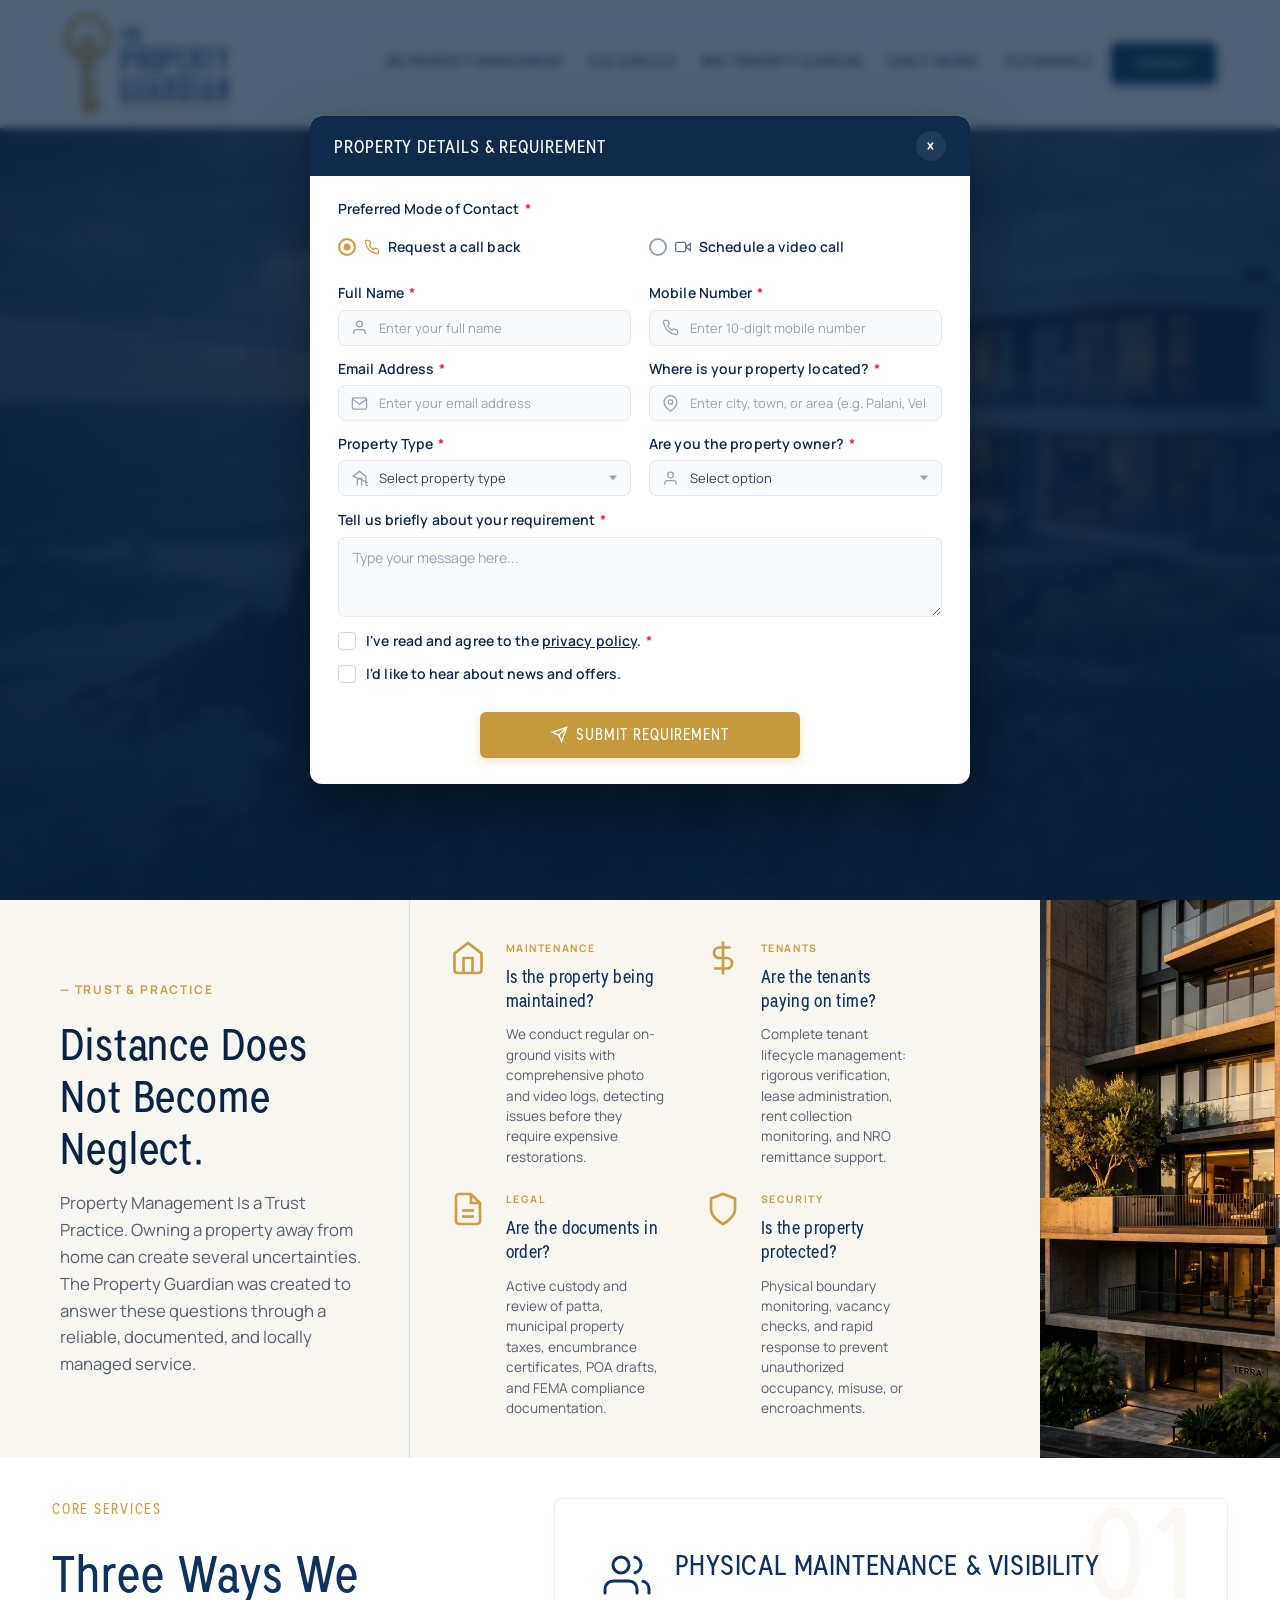
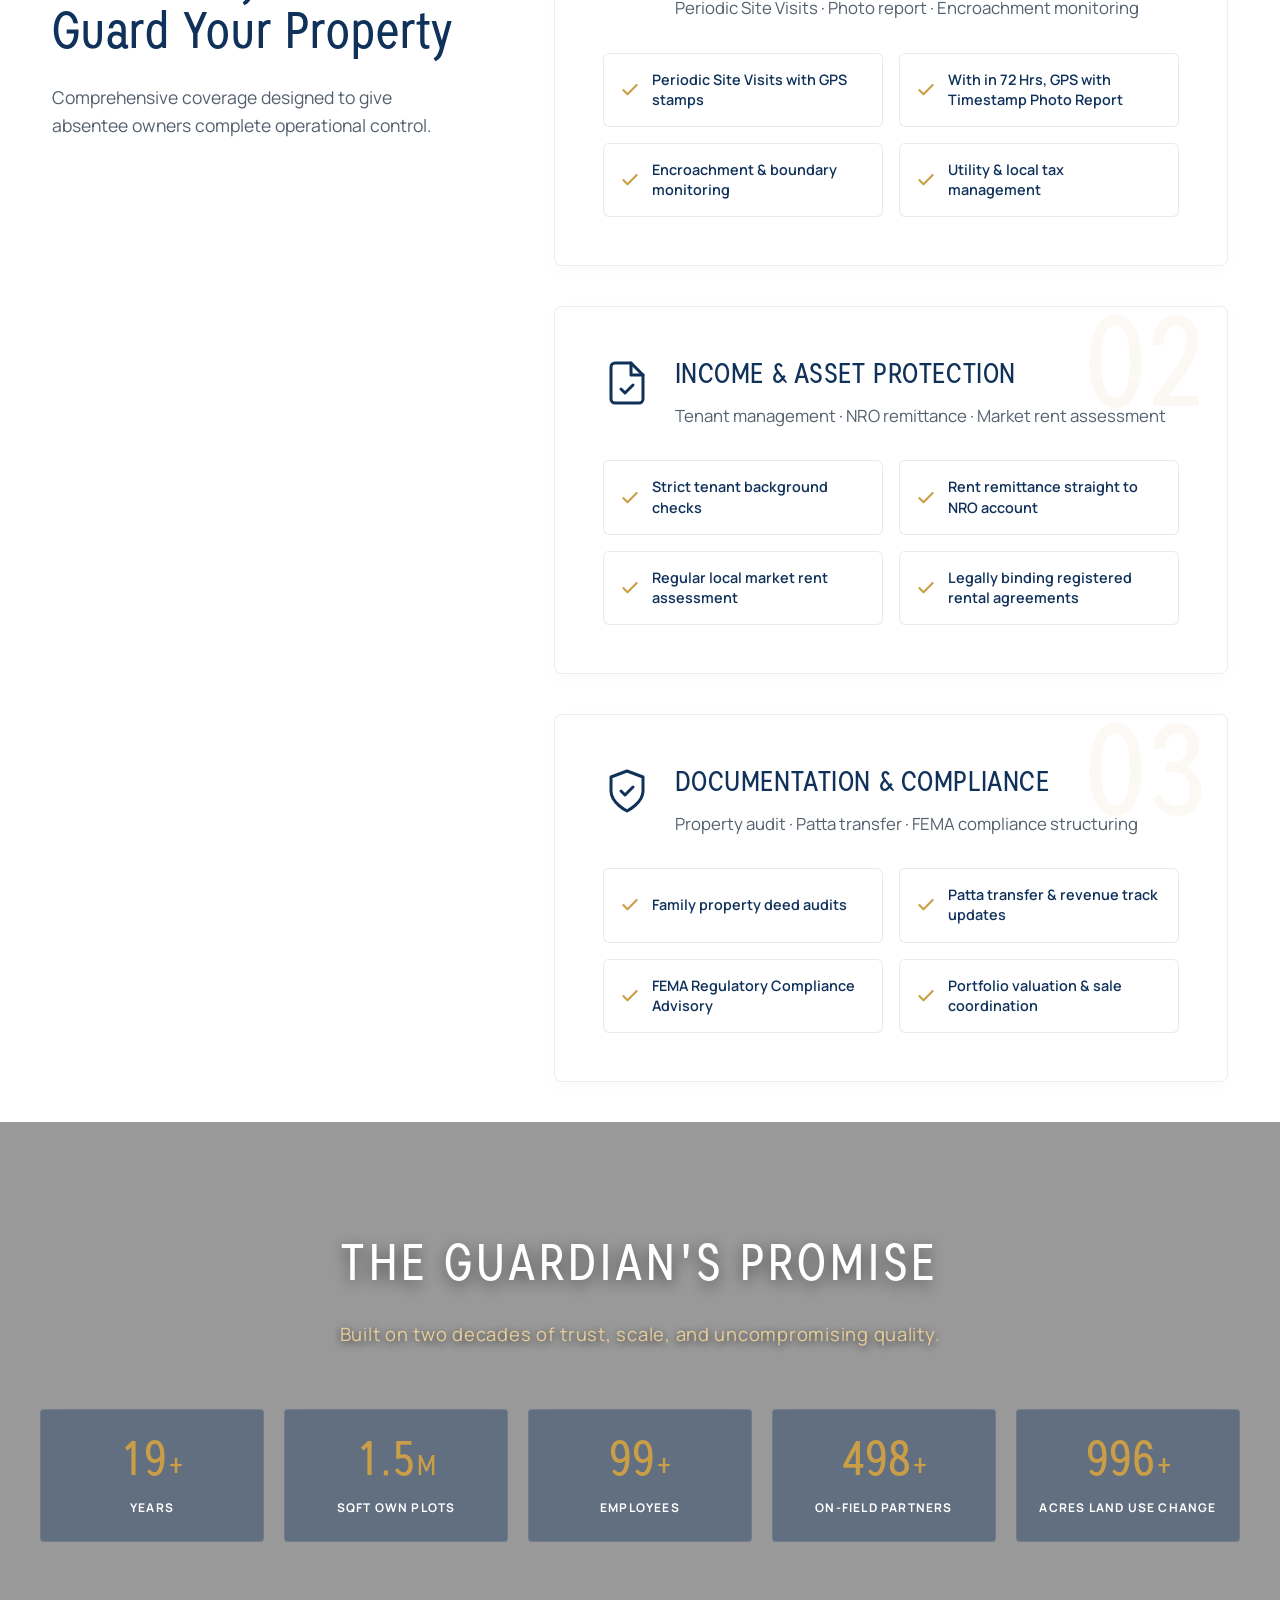
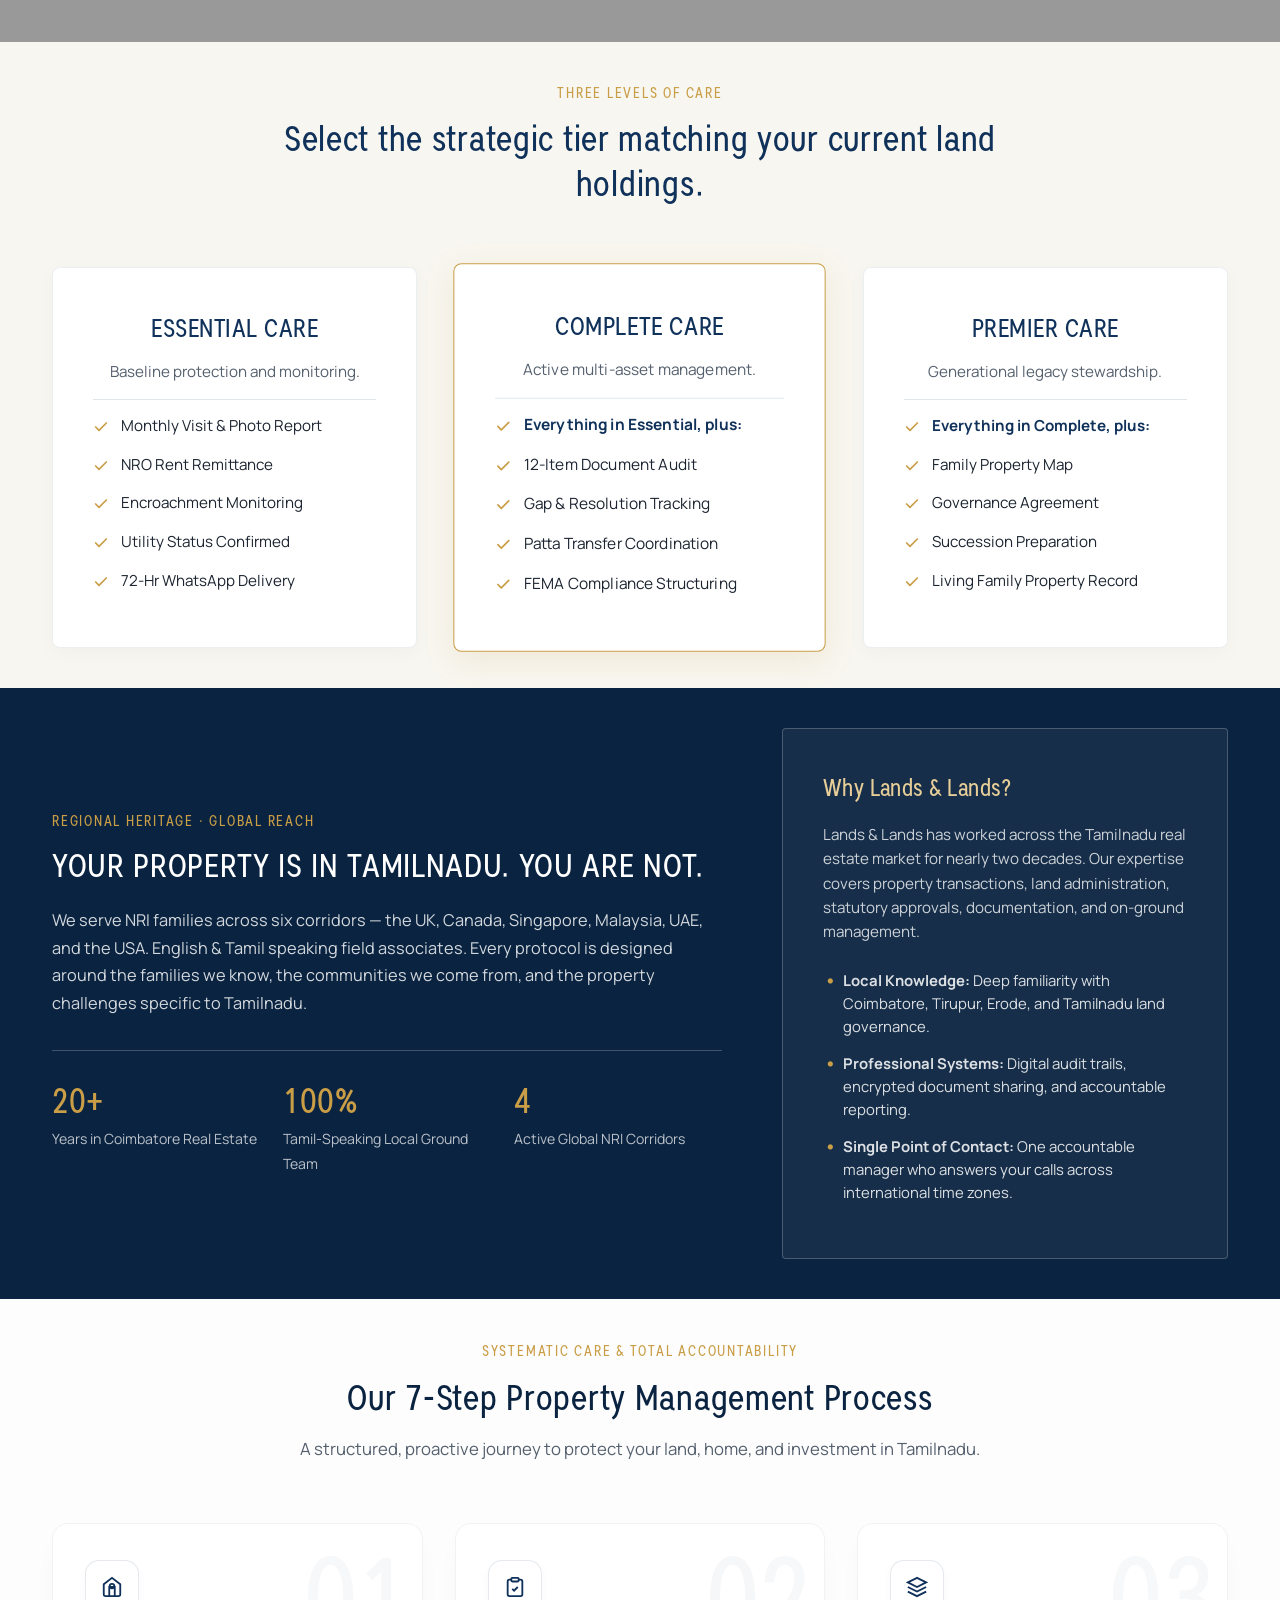
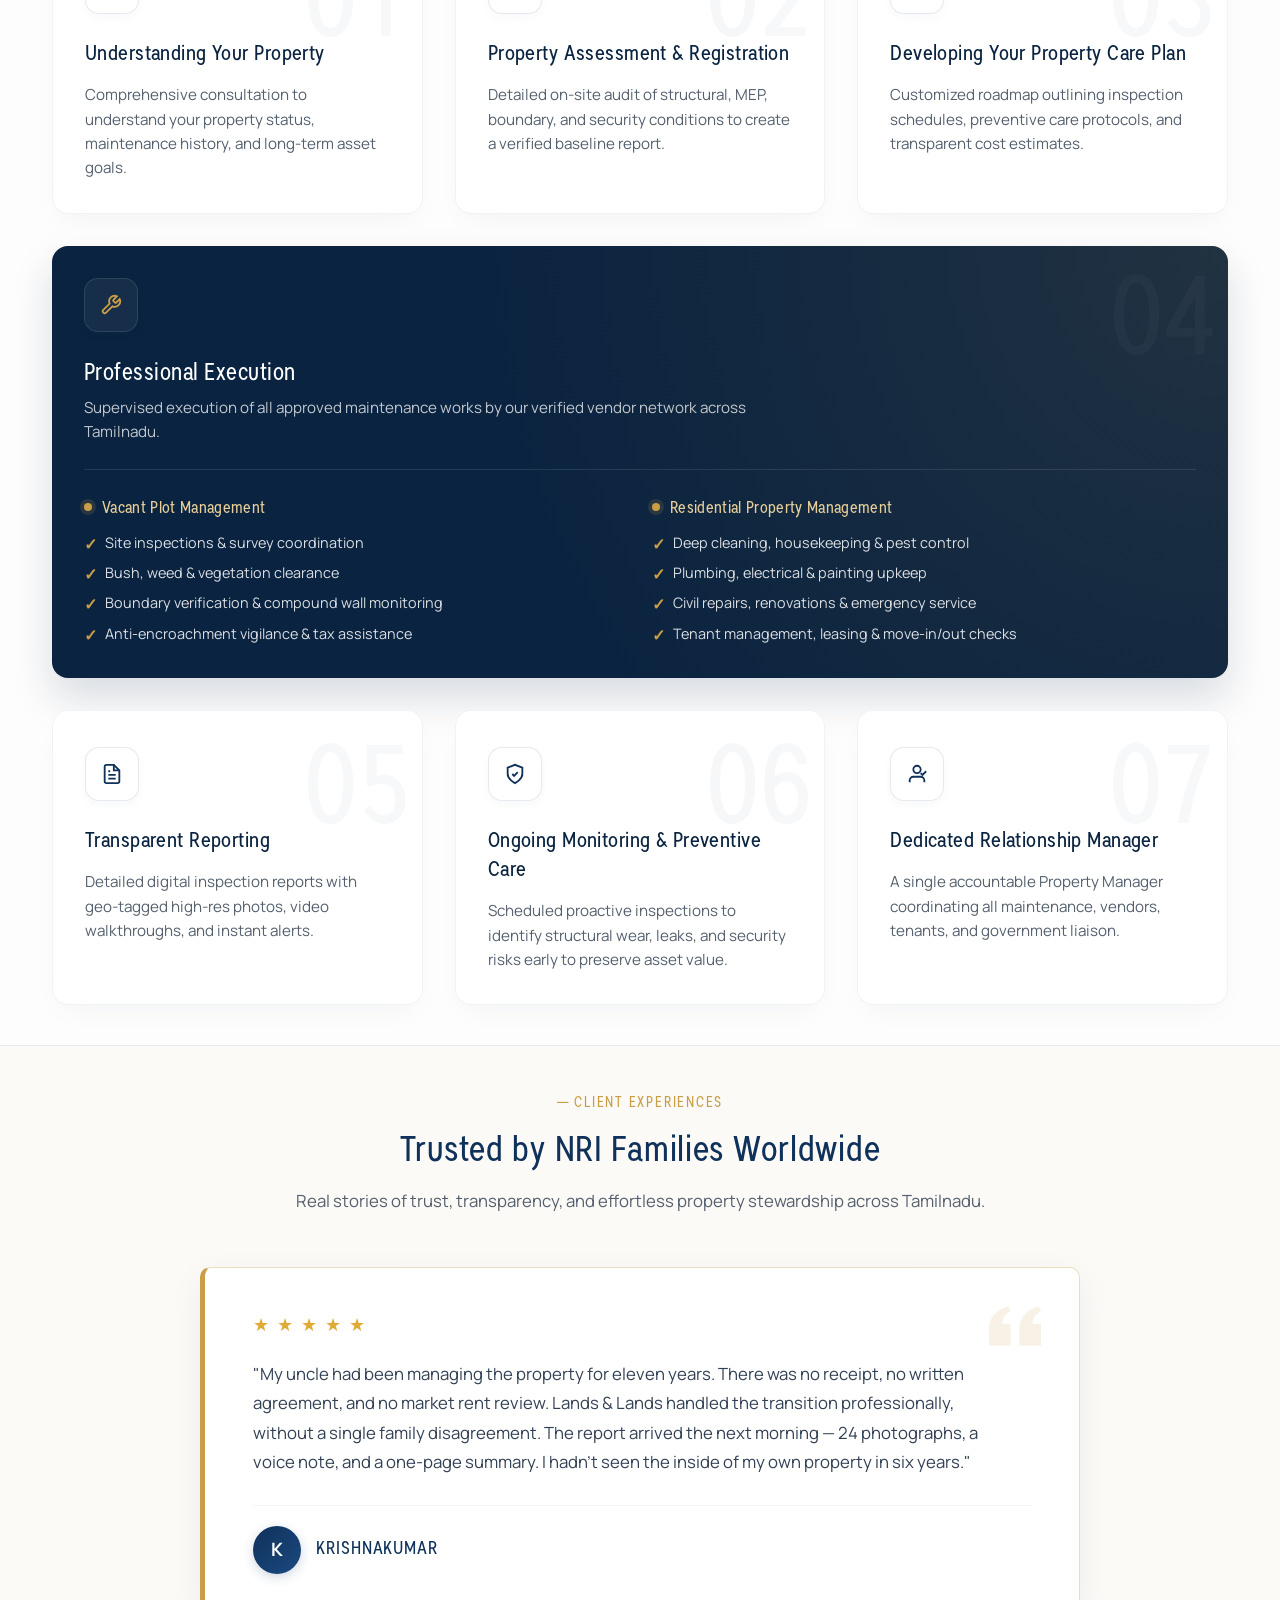
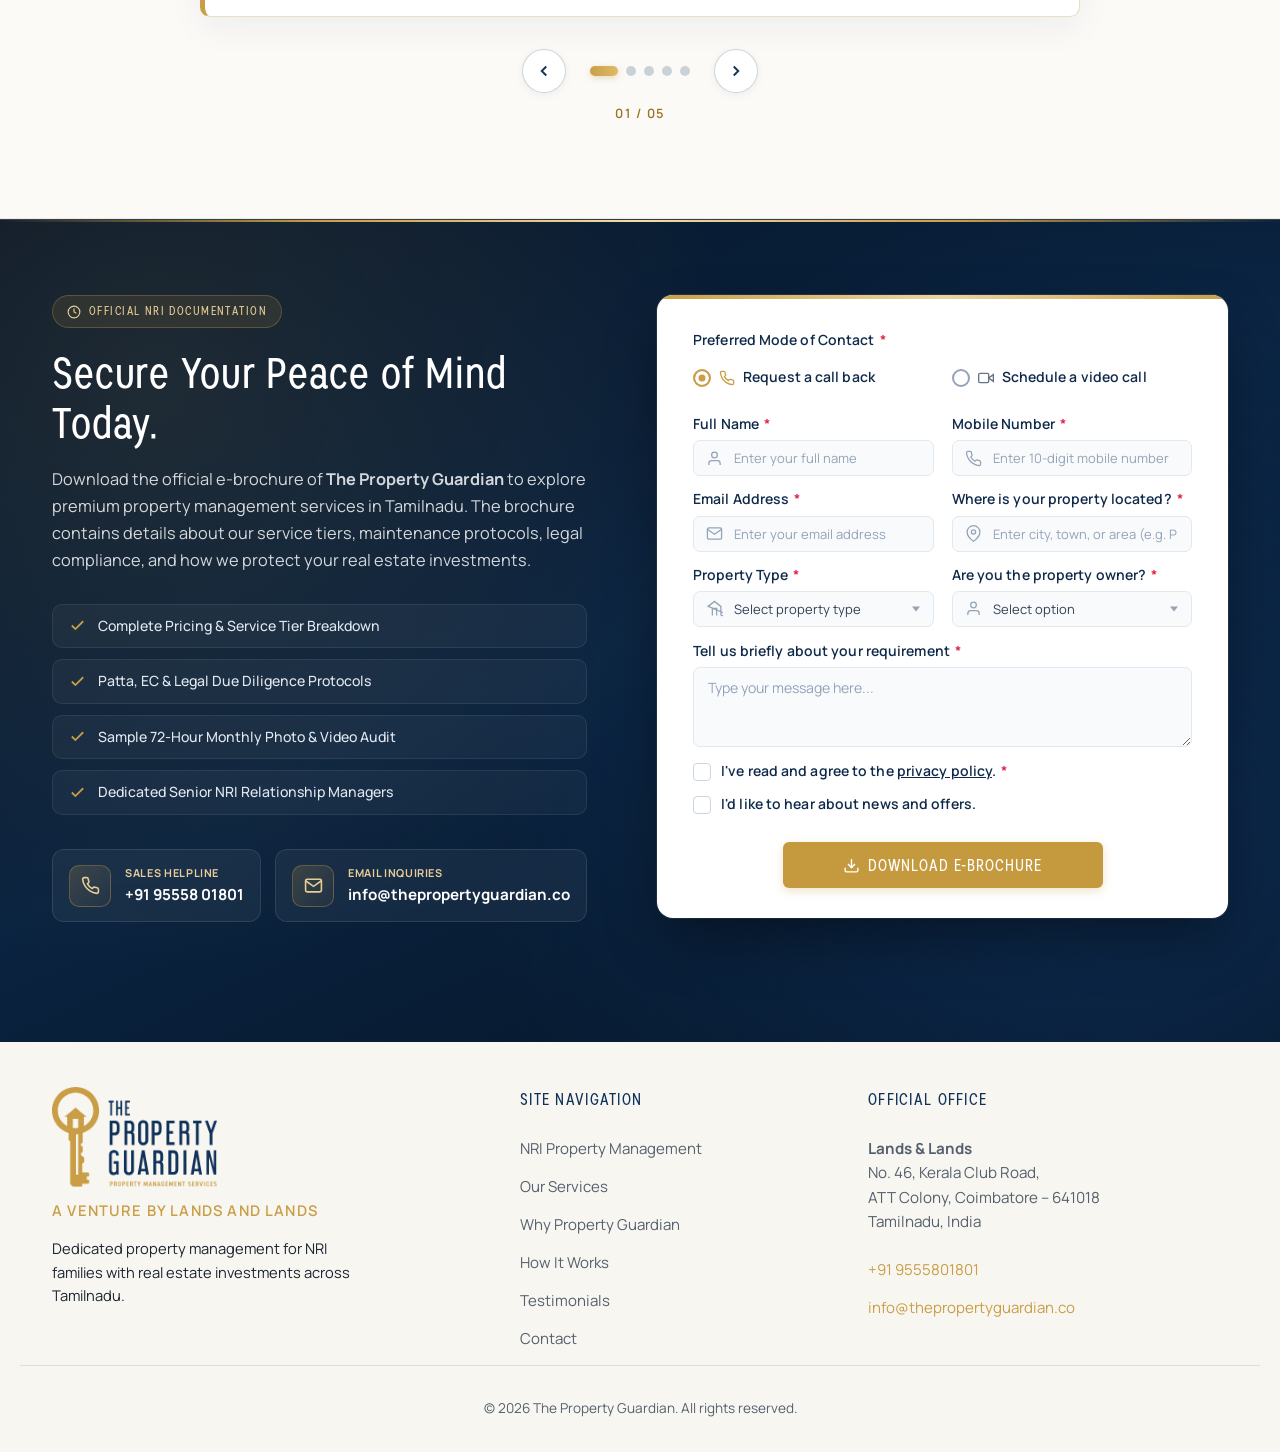
==== commit 11326528: "feat: create global styles.css with design tokens and update index.html" ====
--- a/index.html
+++ b/index.html
@@ -4,11 +4,15 @@
     <meta charset="UTF-8" />
     <meta name="viewport" content="width=device-width, initial-scale=1" />
     <title>
-      The Property Guardian — Property Management for NRI Families | Tamilnadu
+      NRI Property Management Services in Tamil Nadu | Property Guardian
     </title>
     <meta
       name="description"
-      content="Dedicated property management in Tamilnadu for NRI families. Property maintenance, tenant management, legal documentation, and regulatory compliance by Lands & Lands."
+      content="Professional NRI property management services to manage, maintain and protect your property while you're abroad. Get reliable local support and peace of mind."
+    />
+    <meta
+      name="keywords"
+      content="NRI property management, NRI property services, property management services, property maintenance, rental property management, tenant management, property care services, property management for NRIs, remote property management, property management company"
     />
     <link rel="preconnect" href="https://fonts.googleapis.com" />
     <link rel="preconnect" href="https://fonts.gstatic.com" crossorigin />
--- a/css/styles.css
+++ b/css/styles.css
@@ -221,7 +221,7 @@
   justify-content: space-between;
   align-items: center;
   padding: 0.85rem 4rem;
-  background: rgba(255, 255, 255, 0.744);
+  background: rgb(248 246 240);
   backdrop-filter: blur(20px);
   -webkit-backdrop-filter: blur(20px);
   border-bottom: 1px solid rgba(15, 49, 90, 0.08);
@@ -231,7 +231,7 @@
 
 .banner-nav.nav-scrolled {
   padding: 0.55rem 4rem;
-  background: rgba(255, 255, 255, 0.98);
+  background: rgb(248 246 240);
   box-shadow: 0 4px 22px rgba(10, 25, 45, 0.12);
 }
 
@@ -1179,7 +1179,7 @@
 ==================================================== */
 .process-section {
   background: #fdfdfd;
-  padding: 80px 0;
+  padding: 40px 0;
   position: relative;
   border-top: 1px solid var(--line-light);
 }
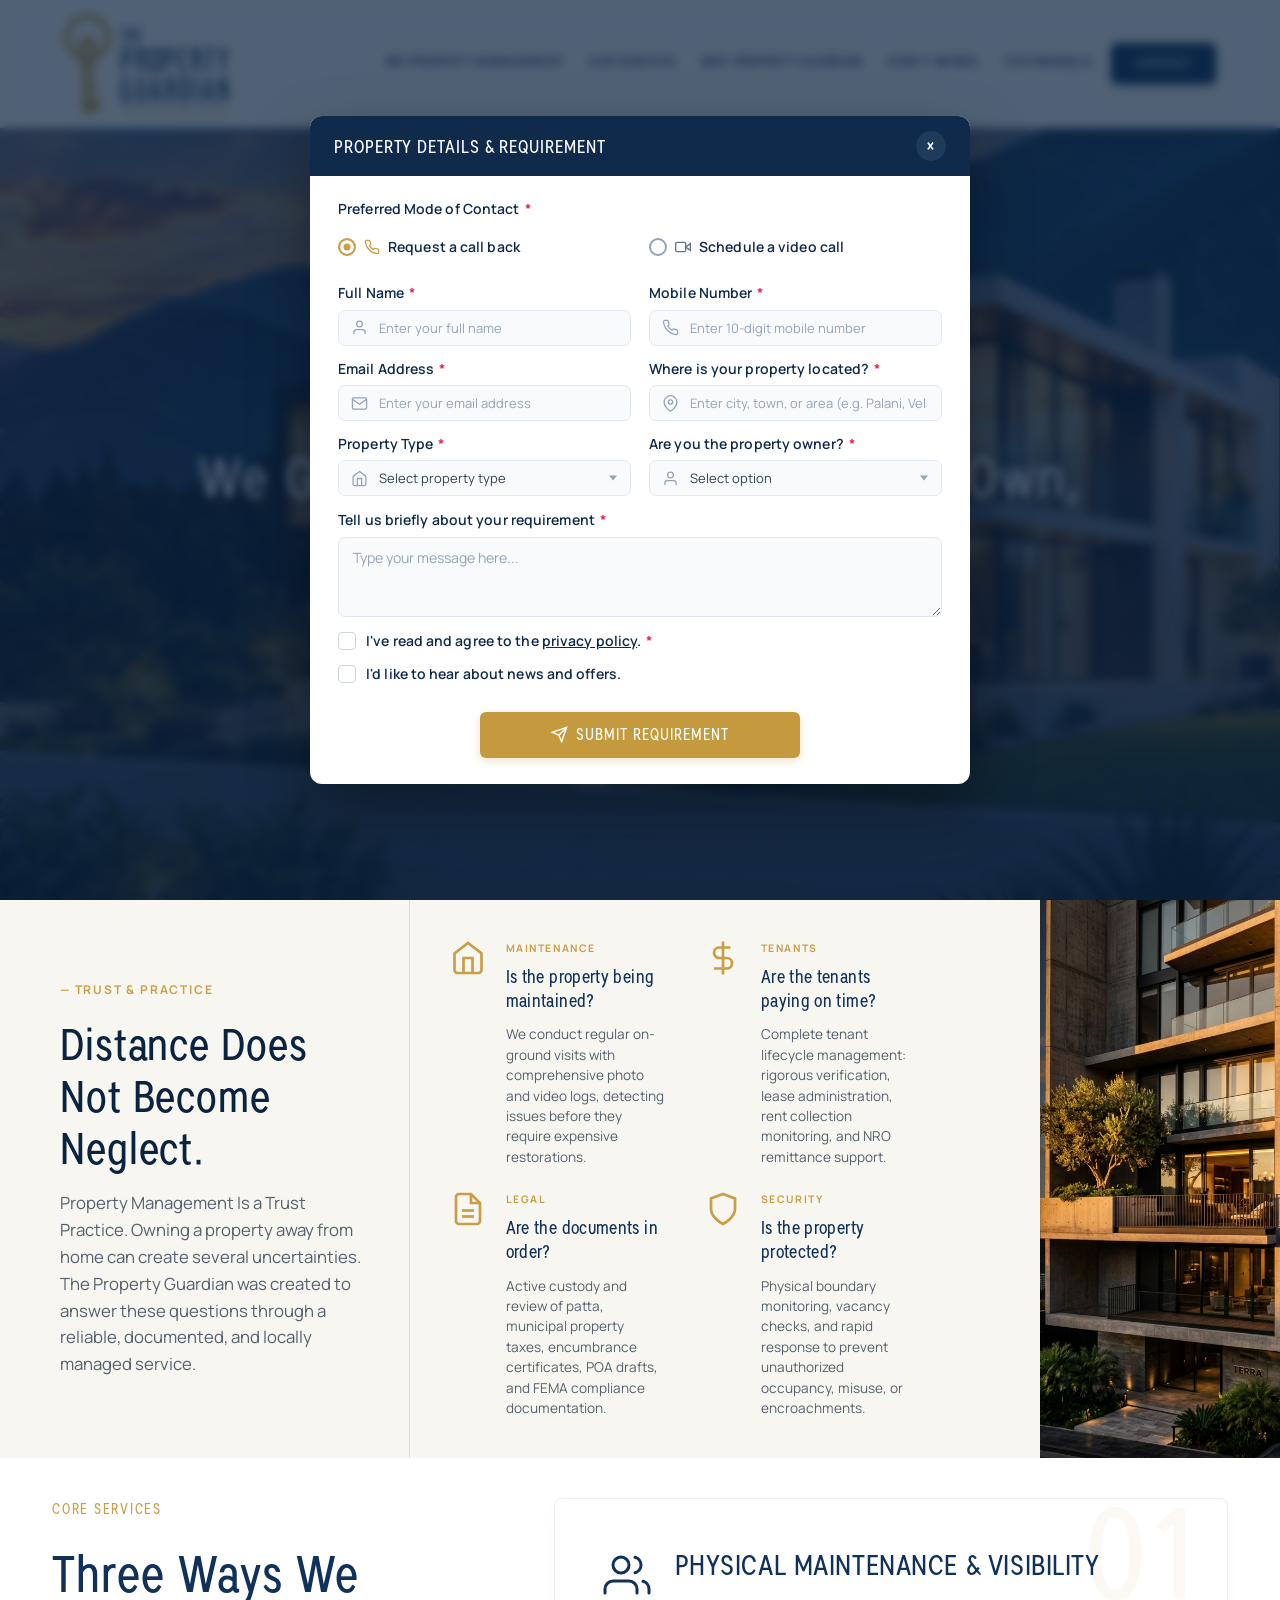
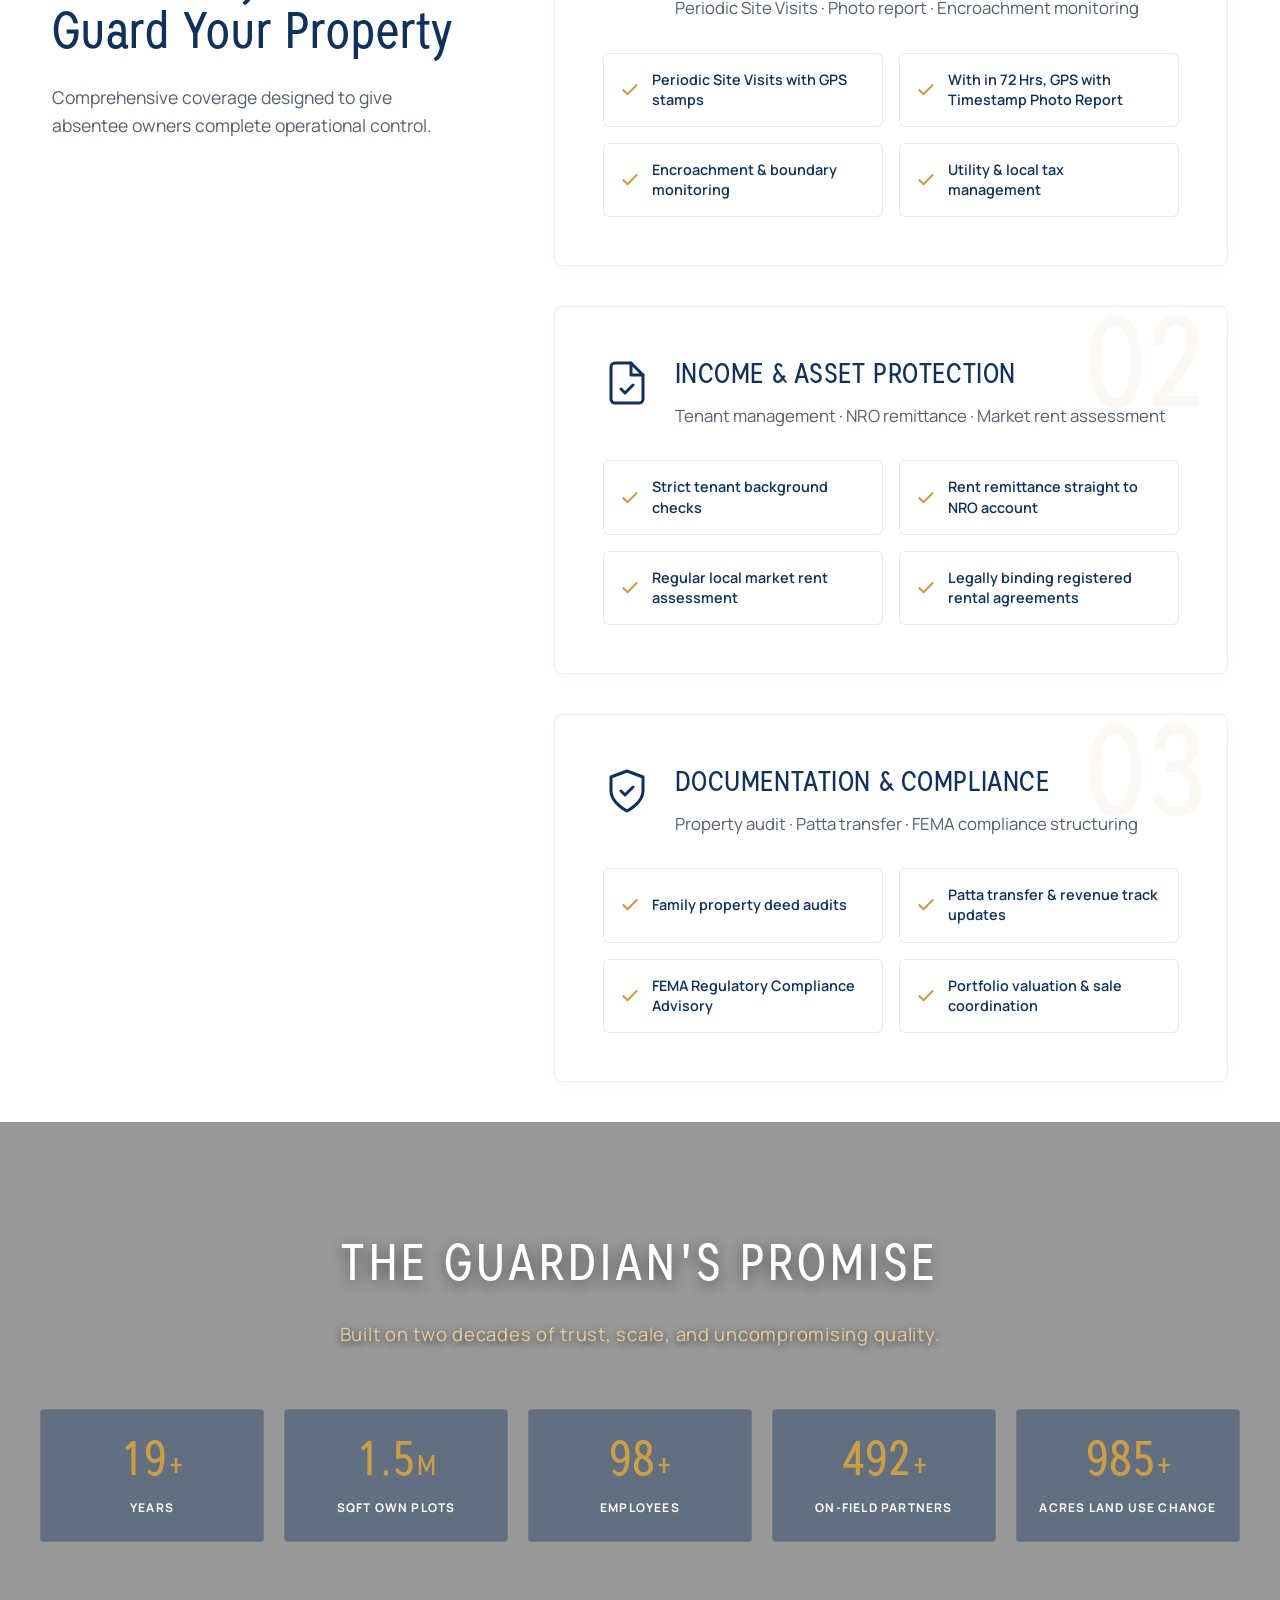
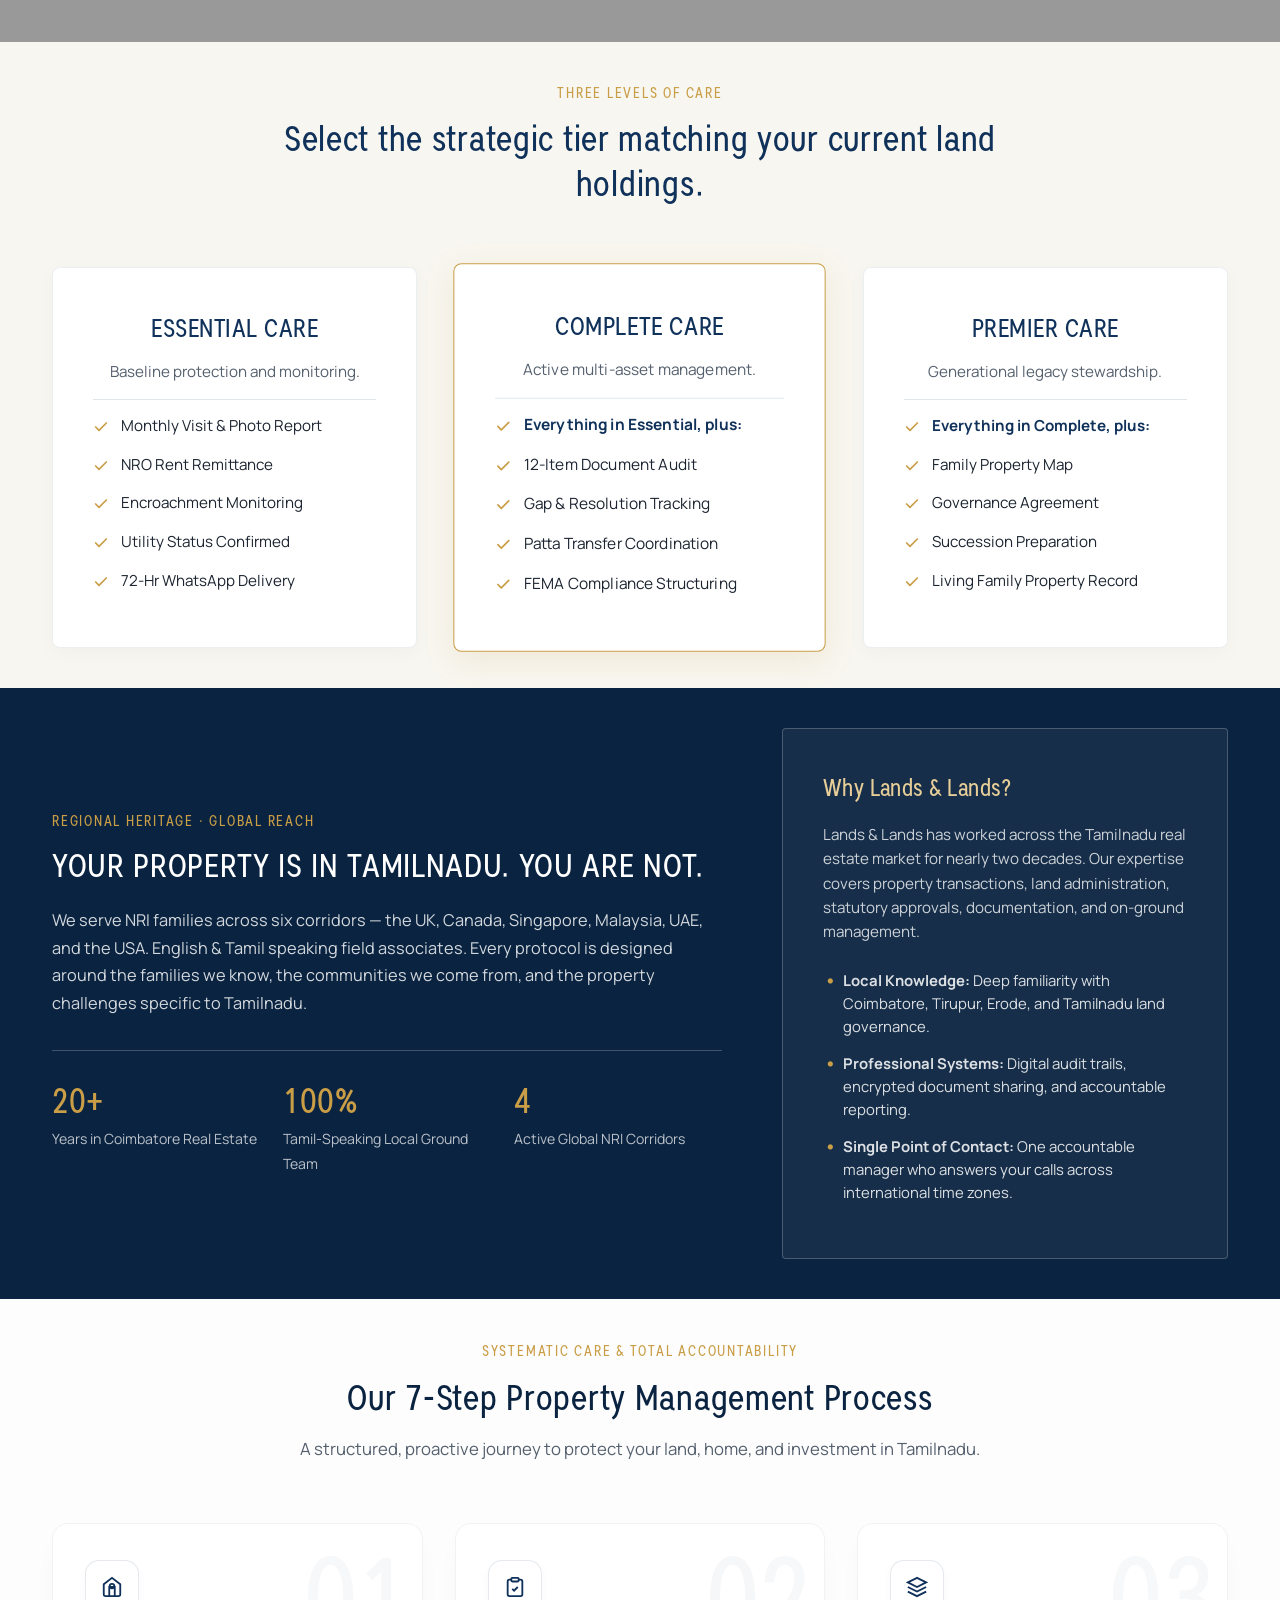
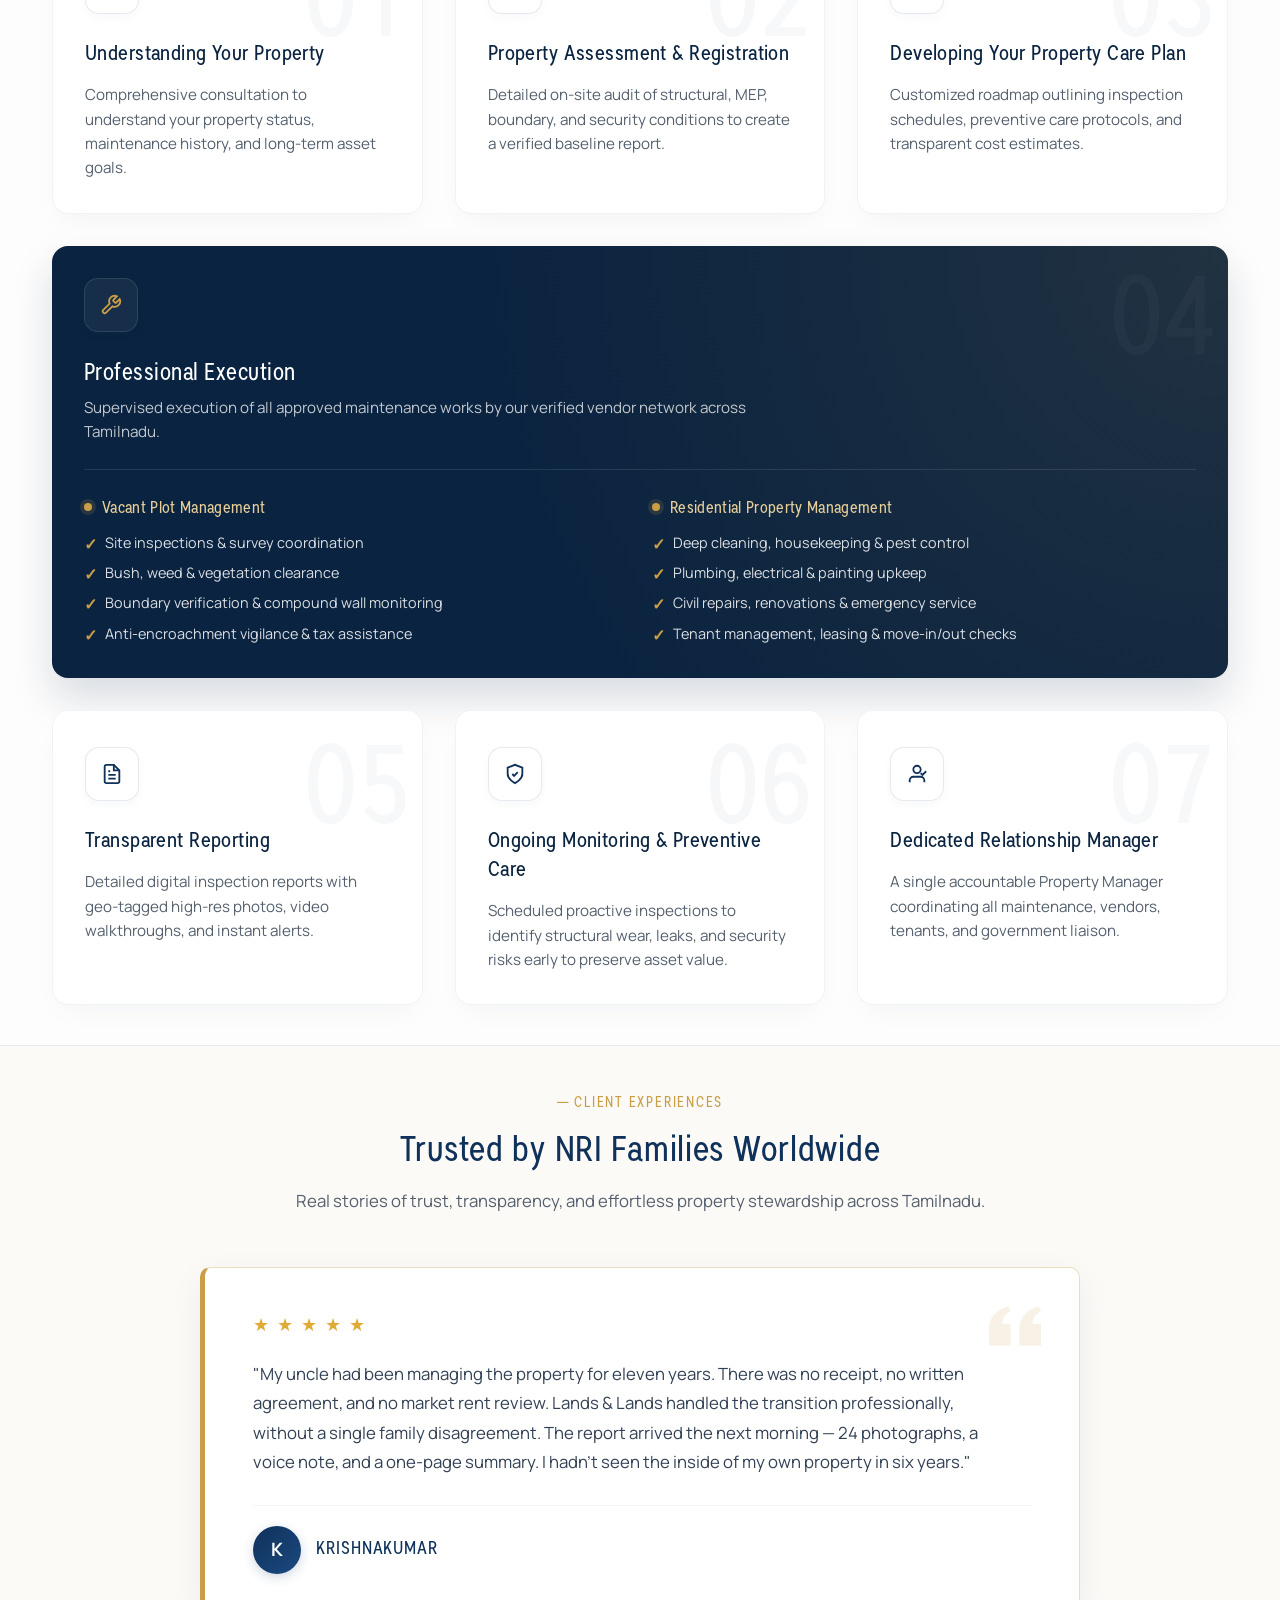
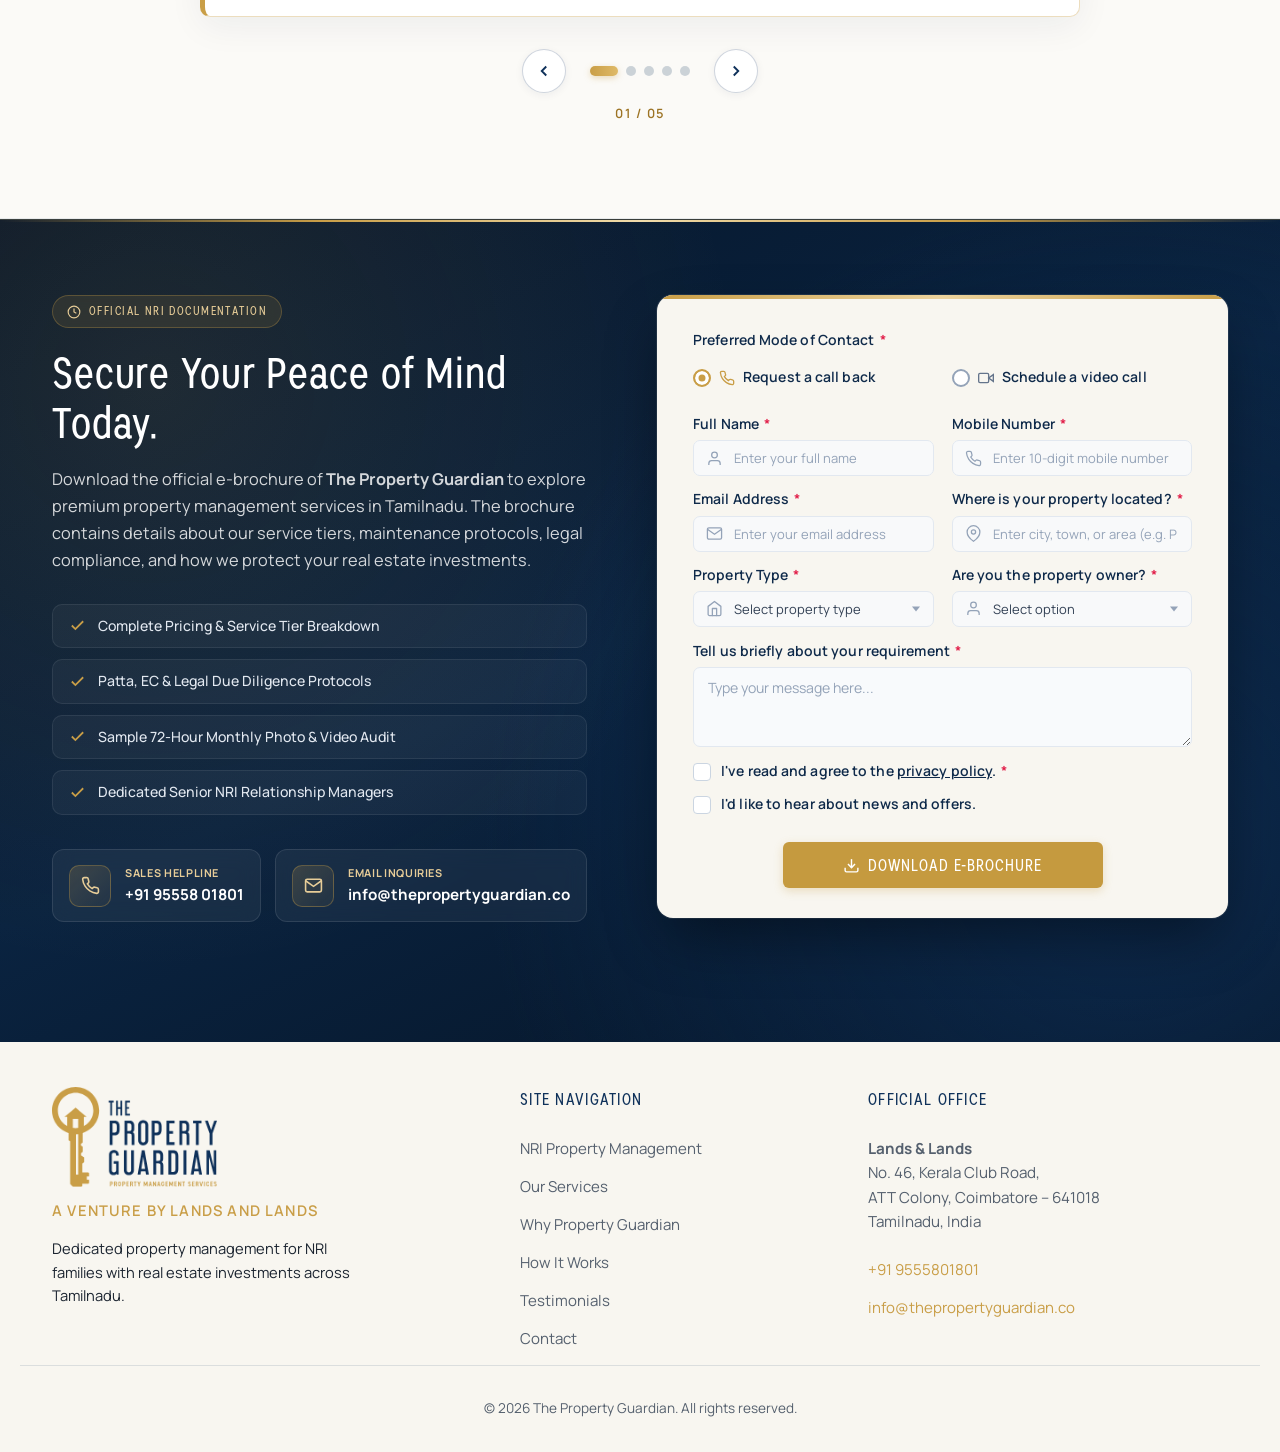
==== commit b67d35fa: "banner image" ====
--- a/index.html
+++ b/index.html
@@ -27,7 +27,13 @@
   <body>
     <!-- Site Header / Banner -->
     <header class="banner-container">
-      <div class="banner-bg"></div>
+      <div class="banner-slider">
+        <div class="slide active" style="background-image: url('assets/01-1.png');"></div>
+        <div class="slide" style="background-image: url('assets/01.png');"></div>
+        <div class="slide" style="background-image: url('assets/02-1.png');"></div>
+        <div class="slide" style="background-image: url('assets/03.png');"></div>
+        <div class="slide" style="background-image: url('assets/02.png');"></div>
+      </div>
       <div class="banner-overlay"></div>
       <nav class="banner-nav">
         <a href="#top" class="nav-brand">
@@ -44,10 +50,8 @@
       </nav>
       <div class="banner-hero-content">
         <div class="banner-hero-text">
-          <h1 class="banner-title">MANAGE YOUR PROPERTY<br />IN TAMILNADU</h1>
-          <!-- <p class="banner-description">We visit your property, photograph every room and boundary, and deliver a full
-          report within 72 hours — every month, without being asked. For NRI families across the UK, Canada, UAE,
-          Singapore, Malaysia and USA.</p> -->
+          <h1 class="banner-title">We Guard Your Property Like Our Own,<br />That's Property Guardian</h1>
+          <p class="banner-description">We manage, maintain and protect your property with trusted support, regular care and transparent coordination &mdash; giving you peace of mind when you're miles away.</p>
         </div>
         <div class="banner-actions">
           <button
@@ -57,6 +61,14 @@
           >
             Enquiry
           </button>
+        </div>
+
+        <div class="banner-dots" id="banner-dots">
+          <button type="button" class="banner-dot active" data-index="0" aria-label="Slide 1"></button>
+          <button type="button" class="banner-dot" data-index="1" aria-label="Slide 2"></button>
+          <button type="button" class="banner-dot" data-index="2" aria-label="Slide 3"></button>
+          <button type="button" class="banner-dot" data-index="3" aria-label="Slide 4"></button>
+          <button type="button" class="banner-dot" data-index="4" aria-label="Slide 5"></button>
         </div>
       </div>
     </header>
@@ -1230,17 +1242,10 @@
                   <div class="form-group" id="bf-fg-property-type">
                     <label>Property Type <span class="req">*</span></label>
                     <div class="input-with-icon select-wrap">
-                      <svg
-                        viewBox="0 0 24 24"
-                        fill="none"
-                        stroke="currentColor"
-                        stroke-width="1.8"
-                      >
-                        <path
-                          d="M3 9l9-7 9 7v11a2 2 0 0 0 2 2h4a2 2 0 0 0 2-2z"
-                        ></path>
-                        <polyline points="9 22 9 12 15 12 15 22"></polyline>
-                      </svg>
+                      <svg viewBox="0 0 24 24" fill="none" stroke="currentColor" stroke-width="1.8" stroke-linecap="round" stroke-linejoin="round">
+                          <path d="M3 9l9-7 9 7v11a2 2 0 0 1-2 2H5a2 2 0 0 1-2-2z"></path>
+                          <polyline points="9 22 9 12 15 12 15 22"></polyline>
+                        </svg>
                       <select
                         id="bf-property-type"
                         onchange="clearModalError('bf-fg-property-type')"
@@ -1615,17 +1620,10 @@
               <div class="form-group" id="fg-property-type">
                 <label>Property Type <span class="req">*</span></label>
                 <div class="input-with-icon select-wrap">
-                  <svg
-                    viewBox="0 0 24 24"
-                    fill="none"
-                    stroke="currentColor"
-                    stroke-width="1.8"
-                  >
-                    <path
-                      d="M3 9l9-7 9 7v11a2 2 0 0 0 2 2h4a2 2 0 0 0 2-2z"
-                    ></path>
-                    <polyline points="9 22 9 12 15 12 15 22"></polyline>
-                  </svg>
+                  <svg viewBox="0 0 24 24" fill="none" stroke="currentColor" stroke-width="1.8" stroke-linecap="round" stroke-linejoin="round">
+                          <path d="M3 9l9-7 9 7v11a2 2 0 0 1-2 2H5a2 2 0 0 1-2-2z"></path>
+                          <polyline points="9 22 9 12 15 12 15 22"></polyline>
+                        </svg>
                   <select
                     id="modal-property-type"
                     onchange="clearModalError('fg-property-type')"
@@ -1762,5 +1760,43 @@
     </div>
 
     <script src="js/main.js?v=9.0"></script>
+  
+    <!-- Banner Dots Auto & Click Script -->
+    <script id="banner-dots-slider-script">
+      document.addEventListener('DOMContentLoaded', function () {
+        const slides = document.querySelectorAll('.banner-slider .slide');
+        const dotsContainer = document.getElementById('banner-dots');
+        if (!slides.length || !dotsContainer) return;
+
+        const dots = dotsContainer.querySelectorAll('.banner-dot');
+        let currentSlide = 0;
+        let slideTimer = null;
+
+        function goToSlide(index) {
+          slides.forEach((s, i) => s.classList.toggle('active', i === index));
+          dots.forEach((d, i) => d.classList.toggle('active', i === index));
+          currentSlide = index;
+        }
+
+        function nextSlide() {
+          let next = (currentSlide + 1) % slides.length;
+          goToSlide(next);
+        }
+
+        function startAutoPlay() {
+          if (slideTimer) clearInterval(slideTimer);
+          slideTimer = setInterval(nextSlide, 5000);
+        }
+
+        dots.forEach((dot, idx) => {
+          dot.addEventListener('click', () => {
+            goToSlide(idx);
+            startAutoPlay();
+          });
+        });
+
+        startAutoPlay();
+      });
+    </script>
   </body>
 </html>
--- a/css/styles.css
+++ b/css/styles.css
@@ -183,17 +183,7 @@
   color: var(--text-light);
 }
 
-.banner-bg {
-  position: absolute;
-  top: 0;
-  left: 0;
-  width: 100%;
-  height: 100%;
-  background-image: url("../assets/luxury_cliff_house.jpg");
-  background-size: cover;
-  background-position: center;
-  z-index: 1;
-}
+
 
 .banner-overlay {
   position: absolute;
@@ -201,13 +191,7 @@
   left: 0;
   width: 100%;
   height: 100%;
-  background:
-    radial-gradient(
-      circle at 50% 50%,
-      rgba(8, 22, 40, 0.52) 0%,
-      rgba(8, 22, 40, 0.78) 100%
-    ),
-    linear-gradient(to top, rgba(5, 14, 25, 0.8) 0%, transparent 60%);
+  background:radial-gradient(circle at 50% 50%, rgba(8, 22, 40, 0.52) 0%, rgb(8 22 40 / 41%) 100%), linear-gradient(to top, rgb(5 14 25 / 57%) 0%, transparent 60%);
   z-index: 2;
 }
 
@@ -329,11 +313,11 @@
 
 .banner-hero-content {
   position: absolute;
-  top: 55%;
+  top: 68%;
   left: 50%;
   transform: translate(-50%, -50%);
   width: 90%;
-  max-width: 860px;
+  max-width: 1100px;
   z-index: 10;
   display: flex;
   flex-direction: column;
@@ -395,7 +379,7 @@
   font-weight: 700;
   letter-spacing: 0.08em;
   text-transform: uppercase;
-  background: linear-gradient(135deg, #d4af37 0%, #c59a3f 60%, #b3842c 100%);
+  background: rgb(15, 49, 90);
   color: #ffffff;
   border: 1px solid rgba(255, 255, 255, 0.25);
   border-radius: 6px;
@@ -1751,7 +1735,7 @@
 /* Right Side Form Card */
 .cb-card {
   position: relative;
-  background: #ffffff;
+  background: rgb(248 246 240);
   border-radius: 16px;
   padding: 34px 36px 30px 36px;
   color: #1e293b;
@@ -2339,7 +2323,7 @@
   font-size: 13px;
   font-family: var(--sans);
   color: #1e293b;
-  background: #f8fafc;
+  background: #f8fafcde;
   height: 36px;
   box-sizing: border-box;
   transition:
@@ -2957,7 +2941,7 @@
   .banner-hero-content {
     left: 50%;
     transform: translate(-50%, -50%);
-    top: 56%;
+    top: 66%;
     width: 92%;
     max-width: 580px;
     text-align: center;
@@ -3096,4 +3080,322 @@
   to { transform: rotate(360deg); }
 }
 
-
+/* ====================================================
+   THANK YOU PAGE (MODAL STYLE OVER BLURRED BACKGROUND)
+==================================================== */
+.ty-page-wrapper {
+  position: relative;
+  width: 100%;
+  min-height: 100vh;
+  display: flex;
+  flex-direction: column;
+  overflow-x: hidden;
+  font-family: var(--sans);
+}
+
+/* Header Navbar matching image */
+.ty-navbar {
+  position: relative;
+  z-index: 10;
+  width: 100%;
+  background: #ffffff;
+  border-bottom: 1px solid rgba(0, 0, 0, 0.08);
+  box-shadow: 0 2px 12px rgba(0, 0, 0, 0.04);
+}
+
+.ty-nav-container {
+  max-width: 1320px;
+  margin: 0 auto;
+  padding: 0.75rem 2rem;
+  display: flex;
+  align-items: center;
+  justify-content: space-between;
+}
+
+.ty-nav-brand img {
+  height: 52px;
+  width: auto;
+  object-fit: contain;
+}
+
+.ty-nav-links {
+  display: flex;
+  align-items: center;
+  gap: 2rem;
+}
+
+.ty-nav-links a {
+  text-decoration: none;
+  font-size: 0.82rem;
+  font-weight: 700;
+  color: #1e293b;
+  letter-spacing: 0.05em;
+  text-transform: uppercase;
+  transition: color 0.2s ease;
+}
+
+.ty-nav-links a:hover {
+  color: #c98a2c;
+}
+
+.ty-nav-btn {
+  display: inline-flex;
+  align-items: center;
+  gap: 8px;
+  background: linear-gradient(135deg, #d49a38, #b88225);
+  color: #ffffff;
+  text-decoration: none;
+  font-size: 0.84rem;
+  font-weight: 700;
+  padding: 0.65rem 1.4rem;
+  border-radius: 50px;
+  box-shadow: 0 4px 14px rgba(184, 130, 37, 0.35);
+  transition: all 0.25s ease;
+}
+
+.ty-nav-btn:hover {
+  transform: translateY(-1px);
+  box-shadow: 0 6px 18px rgba(184, 130, 37, 0.45);
+  color: #ffffff;
+}
+
+/* Blurred Background Hero */
+.ty-hero-area {
+  position: relative;
+  flex: 1;
+  display: flex;
+  align-items: center;
+  justify-content: center;
+  padding: 3rem 1.5rem;
+  min-height: calc(100vh - 75px);
+  overflow: hidden;
+}
+
+.ty-bg-image {
+  position: absolute;
+  top: -15px;
+  left: -15px;
+  right: -15px;
+  bottom: -15px;
+  background-image: url("../assets/luxury_cliff_house.jpg");
+  background-size: cover;
+  background-position: center;
+  filter: blur(8px) brightness(0.65);
+  transform: scale(1.05);
+  z-index: 1;
+}
+
+.ty-bg-overlay {
+  position: absolute;
+  inset: 0;
+  background: rgba(10, 25, 45, 0.45);
+  z-index: 2;
+}
+
+/* Centered White Card */
+.ty-card {
+  position: relative;
+  z-index: 5;
+  width: 100%;
+  max-width: 520px;
+  background: #ffffff;
+  border-radius: 24px;
+  padding: 42px 38px 38px;
+  text-align: center;
+  box-shadow: 0 25px 50px -12px rgba(0, 0, 0, 0.35), 0 0 0 1px rgba(255, 255, 255, 0.15);
+  animation: tyPopIn 0.35s cubic-bezier(0.16, 1, 0.3, 1);
+}
+
+@keyframes tyPopIn {
+  from {
+    opacity: 0;
+    transform: scale(0.92) translateY(12px);
+  }
+  to {
+    opacity: 1;
+    transform: scale(1) translateY(0);
+  }
+}
+
+/* Top Accent Line */
+.ty-card-accent {
+  position: absolute;
+  top: 0;
+  left: 24px;
+  right: 24px;
+  height: 4px;
+  background: linear-gradient(90deg, #d49a38, #b88225);
+  border-radius: 4px 4px 0 0;
+}
+
+/* Center Checkmark Badge */
+.ty-icon-circle {
+  width: 76px;
+  height: 76px;
+  margin: 0 auto 20px;
+  border-radius: 50%;
+  background: linear-gradient(135deg, #d49a38, #b88225);
+  color: #ffffff;
+  display: flex;
+  align-items: center;
+  justify-content: center;
+  box-shadow: 0 10px 22px rgba(184, 130, 37, 0.35);
+}
+
+.ty-icon-circle svg {
+  width: 36px;
+  height: 36px;
+}
+
+/* Heading: Thank You! (Classic Serif font like the screenshot) */
+.ty-heading {
+  font-family: Georgia, "Playfair Display", "Times New Roman", serif;
+  font-size: 2.35rem;
+  font-weight: 700;
+  color: #1e293b;
+  margin: 0 0 8px;
+  letter-spacing: -0.01em;
+}
+
+/* Subheading: Enquiry Submitted! (Warm Amber/Gold) */
+.ty-subheading {
+  font-family: var(--sans);
+  font-size: 1.3rem;
+  font-weight: 800;
+  color: #c98a2c;
+  margin: 0 0 18px;
+  letter-spacing: 0.01em;
+}
+
+/* Description paragraph */
+.ty-desc {
+  font-size: 0.95rem;
+  color: #64748b;
+  line-height: 1.6;
+  max-width: 400px;
+  margin: 0 auto 30px;
+}
+
+/* Pill Close Button */
+.ty-close-btn {
+  display: inline-block;
+  background: linear-gradient(135deg, #d49a38, #b88225);
+  color: #ffffff;
+  text-decoration: none;
+  font-size: 0.96rem;
+  font-weight: 700;
+  padding: 12px 52px;
+  border-radius: 50px;
+  box-shadow: 0 8px 20px rgba(184, 130, 37, 0.35);
+  transition: all 0.25s ease;
+  border: none;
+  cursor: pointer;
+}
+
+.ty-close-btn:hover {
+  transform: translateY(-2px);
+  box-shadow: 0 12px 24px rgba(184, 130, 37, 0.45);
+  color: #ffffff;
+}
+
+@media (max-width: 900px) {
+  .ty-nav-links {
+    display: none;
+  }
+}
+
+@media (max-width: 600px) {
+  .ty-card {
+    padding: 34px 22px 28px;
+    border-radius: 18px;
+  }
+  .ty-heading {
+    font-size: 1.9rem;
+  }
+  .ty-subheading {
+    font-size: 1.15rem;
+  }
+  .ty-desc {
+    font-size: 0.88rem;
+  }
+  .ty-nav-container {
+    padding: 0.6rem 1rem;
+  }
+  .ty-nav-brand img {
+    height: 44px;
+  }
+  .ty-nav-btn {
+    padding: 0.5rem 1rem;
+    font-size: 0.78rem;
+  }
+}
+
+
+
+.banner-slider {
+  position: absolute;
+  top: 0;
+  left: 0;
+  width: 100%;
+  height: 100%;
+  z-index: 1;
+  overflow: hidden;
+}
+
+.banner-slider .slide {
+  position: absolute;
+  top: 0;
+  left: 0;
+  width: 100%;
+  height: 100%;
+  background-size: cover;
+  background-position: center;
+  opacity: 0;
+  visibility: hidden;
+  transition: opacity 0.8s ease-in-out, visibility 0.8s ease-in-out;
+  z-index: 1;
+}
+
+.banner-slider .slide.active {
+  opacity: 1 !important;
+  visibility: visible !important;
+  z-index: 2 !important;
+}
+
+
+/* Banner Dots Styling - Directly below ENQUIRY button */
+.banner-dots {
+  display: flex !important;
+  align-items: center;
+  justify-content: center;
+  gap: 12px;
+  margin-top: 25px;
+  z-index: 50;
+  position: relative;
+}
+
+.banner-dot {
+  width: 12px;
+  height: 12px;
+  border-radius: 50%;
+  background: rgba(255, 255, 255, 0.45);
+  border: 2px solid #ffffff;
+  cursor: pointer;
+  padding: 0;
+  transition: all 0.35s ease;
+  box-shadow: 0 2px 6px rgba(0, 0, 0, 0.5);
+  outline: none;
+}
+
+.banner-dot:hover {
+  background: #ffffff;
+  transform: scale(1.25);
+}
+
+.banner-dot.active {
+  background: #ffffff;
+  border-color: #ffffff;
+  width: 34px;
+  border-radius: 20px;
+  box-shadow: 0 0 12px rgba(255, 255, 255, 0.85);
+}
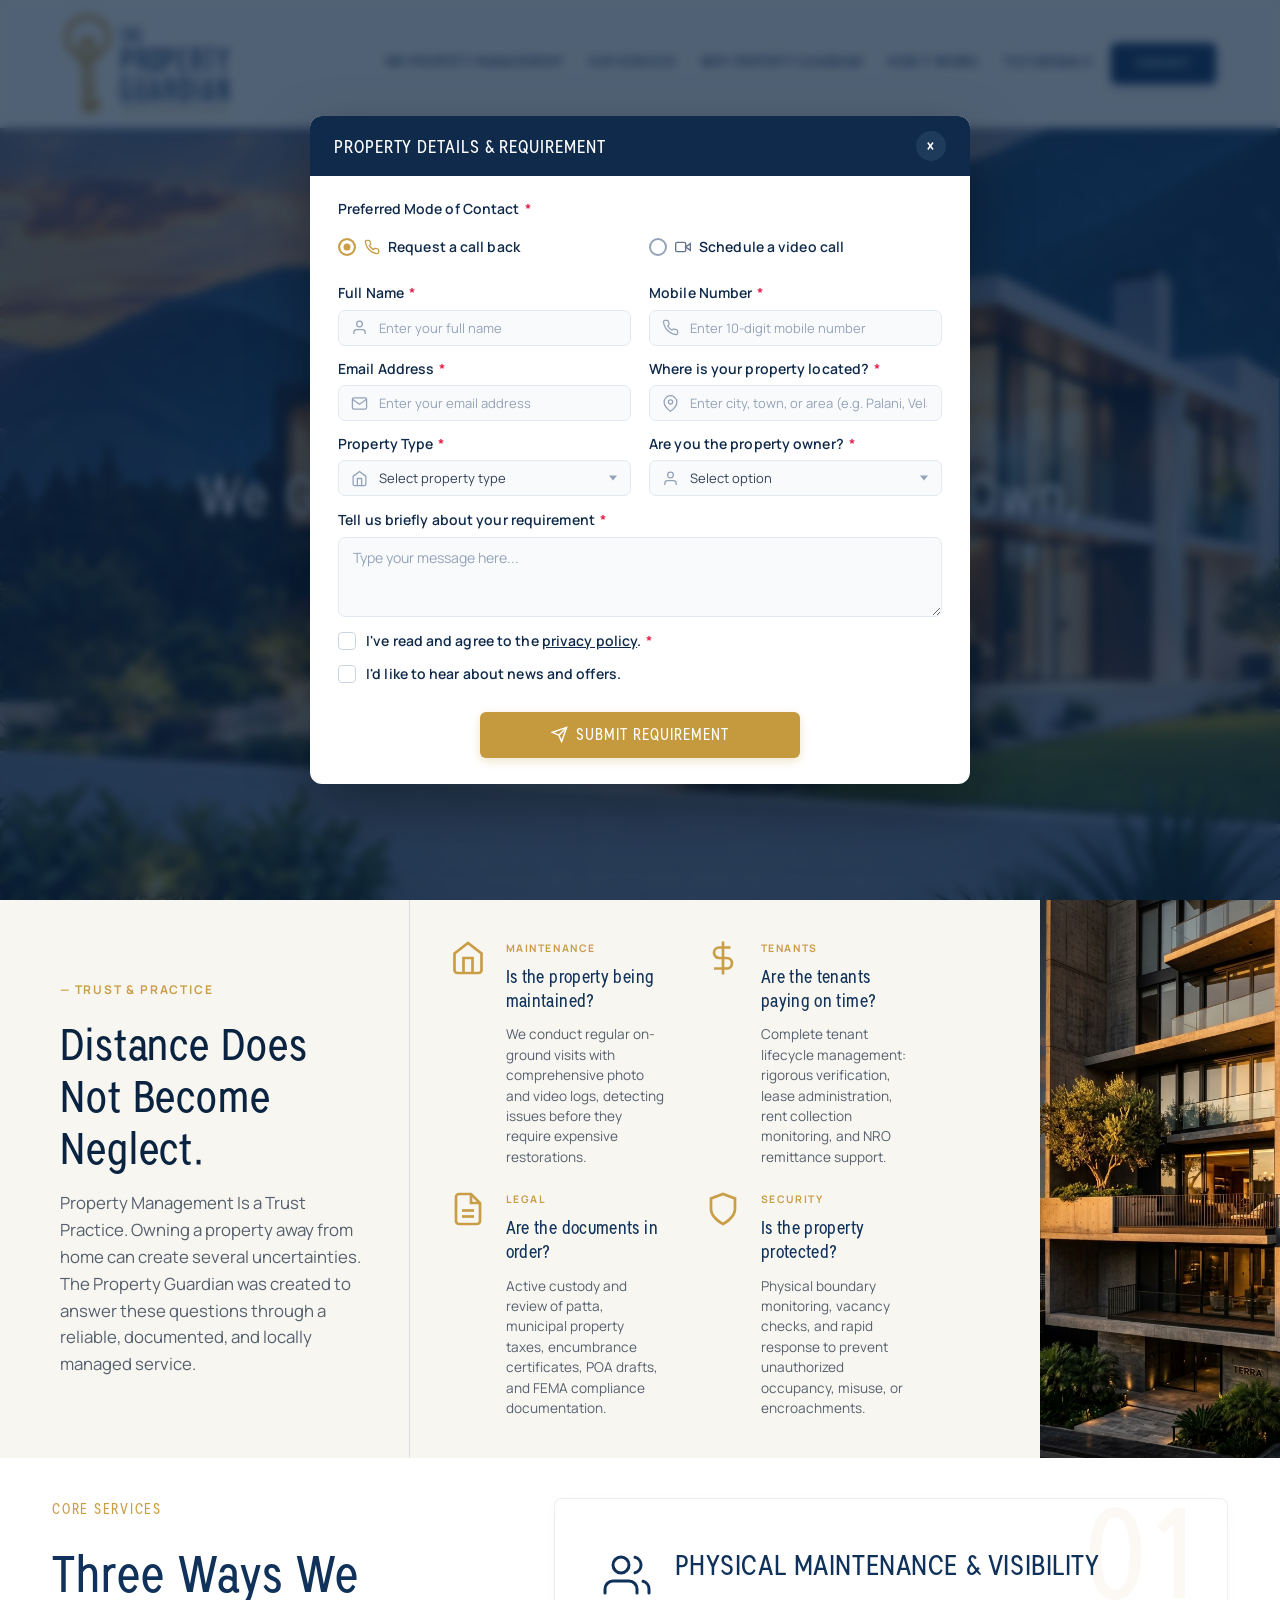
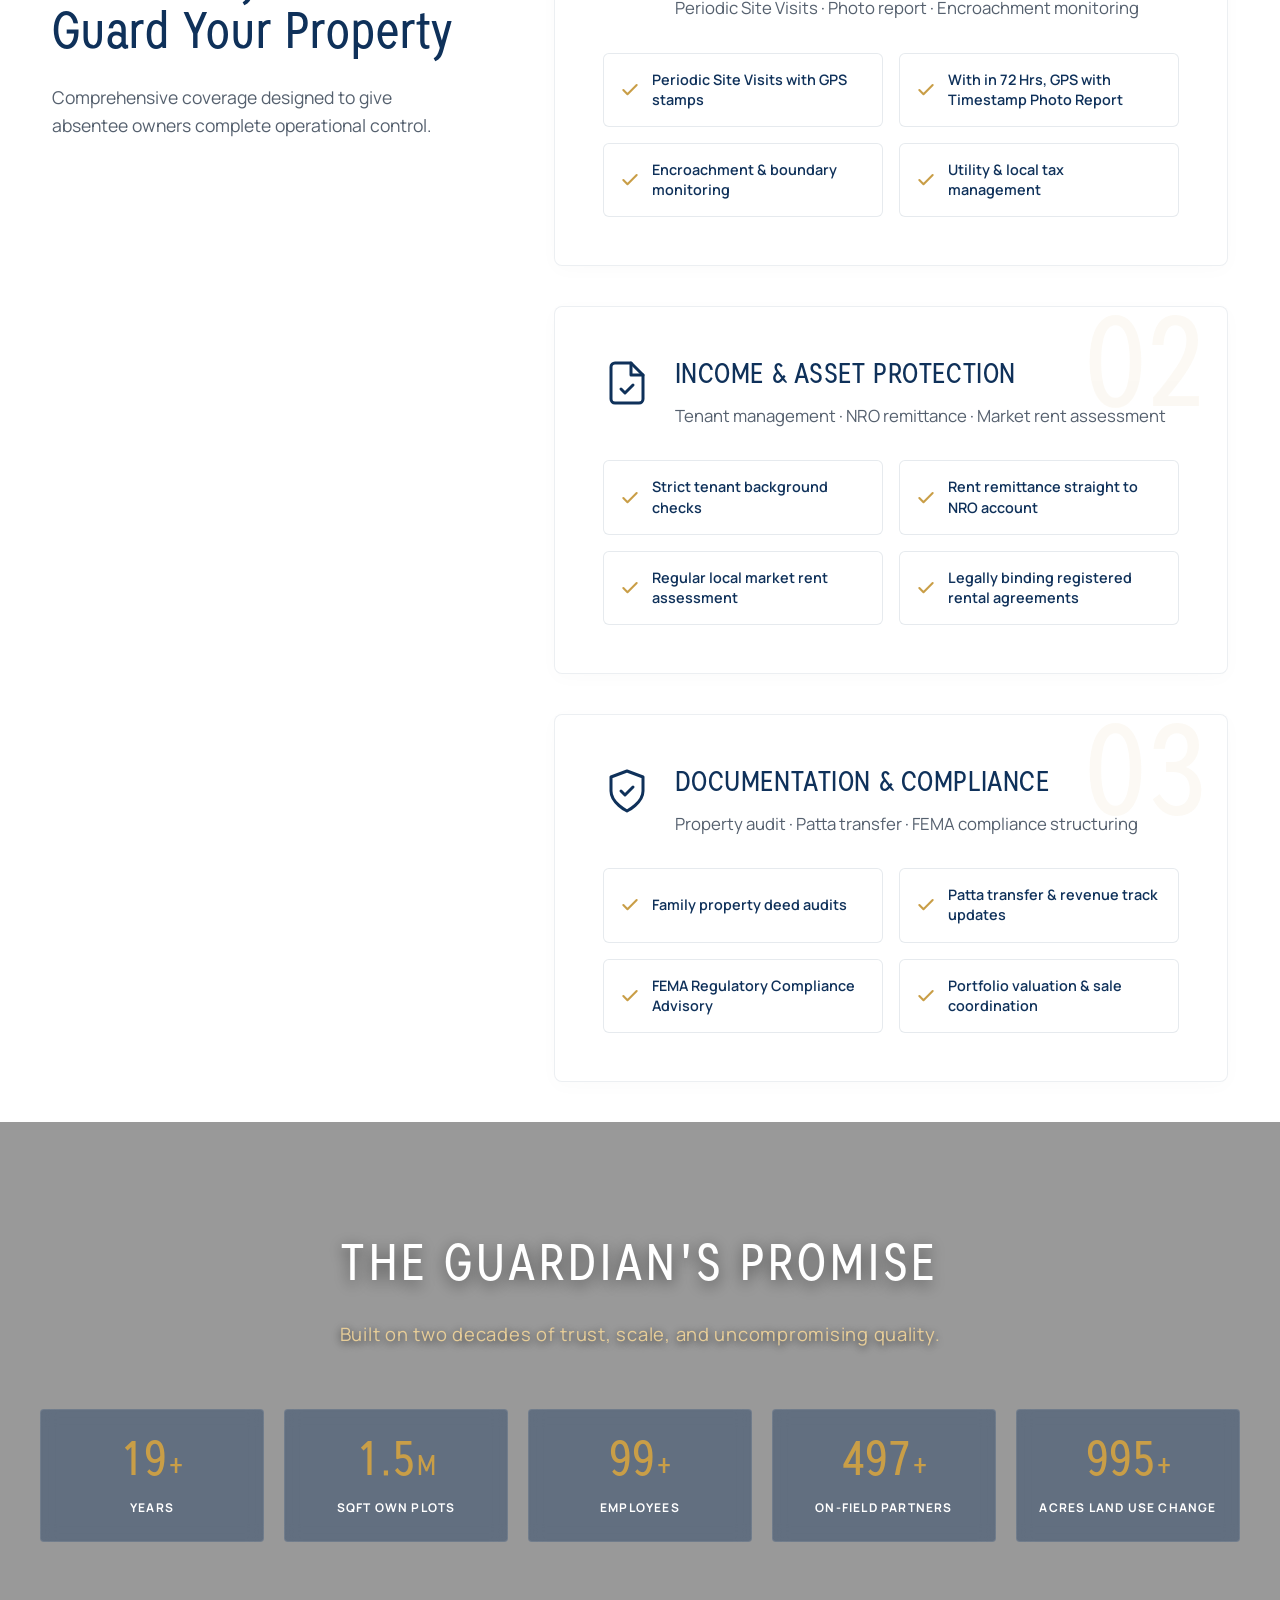
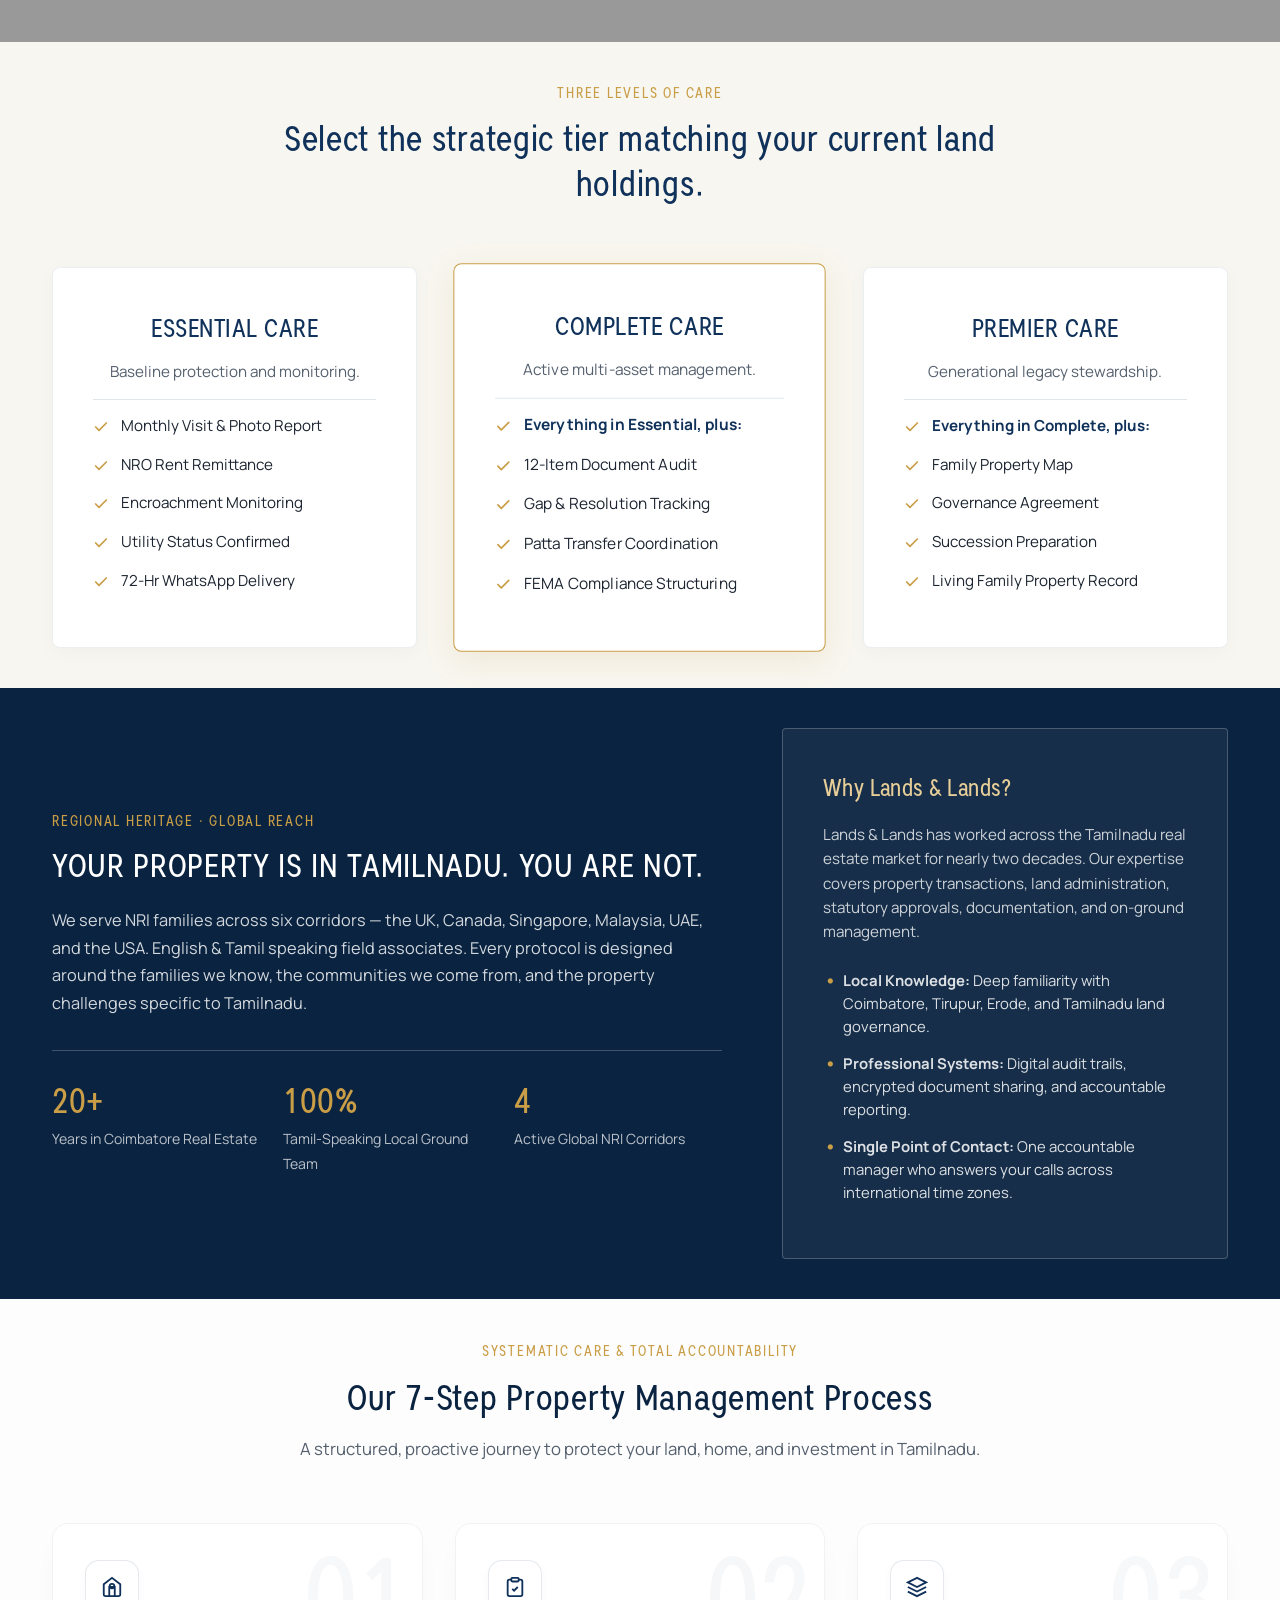
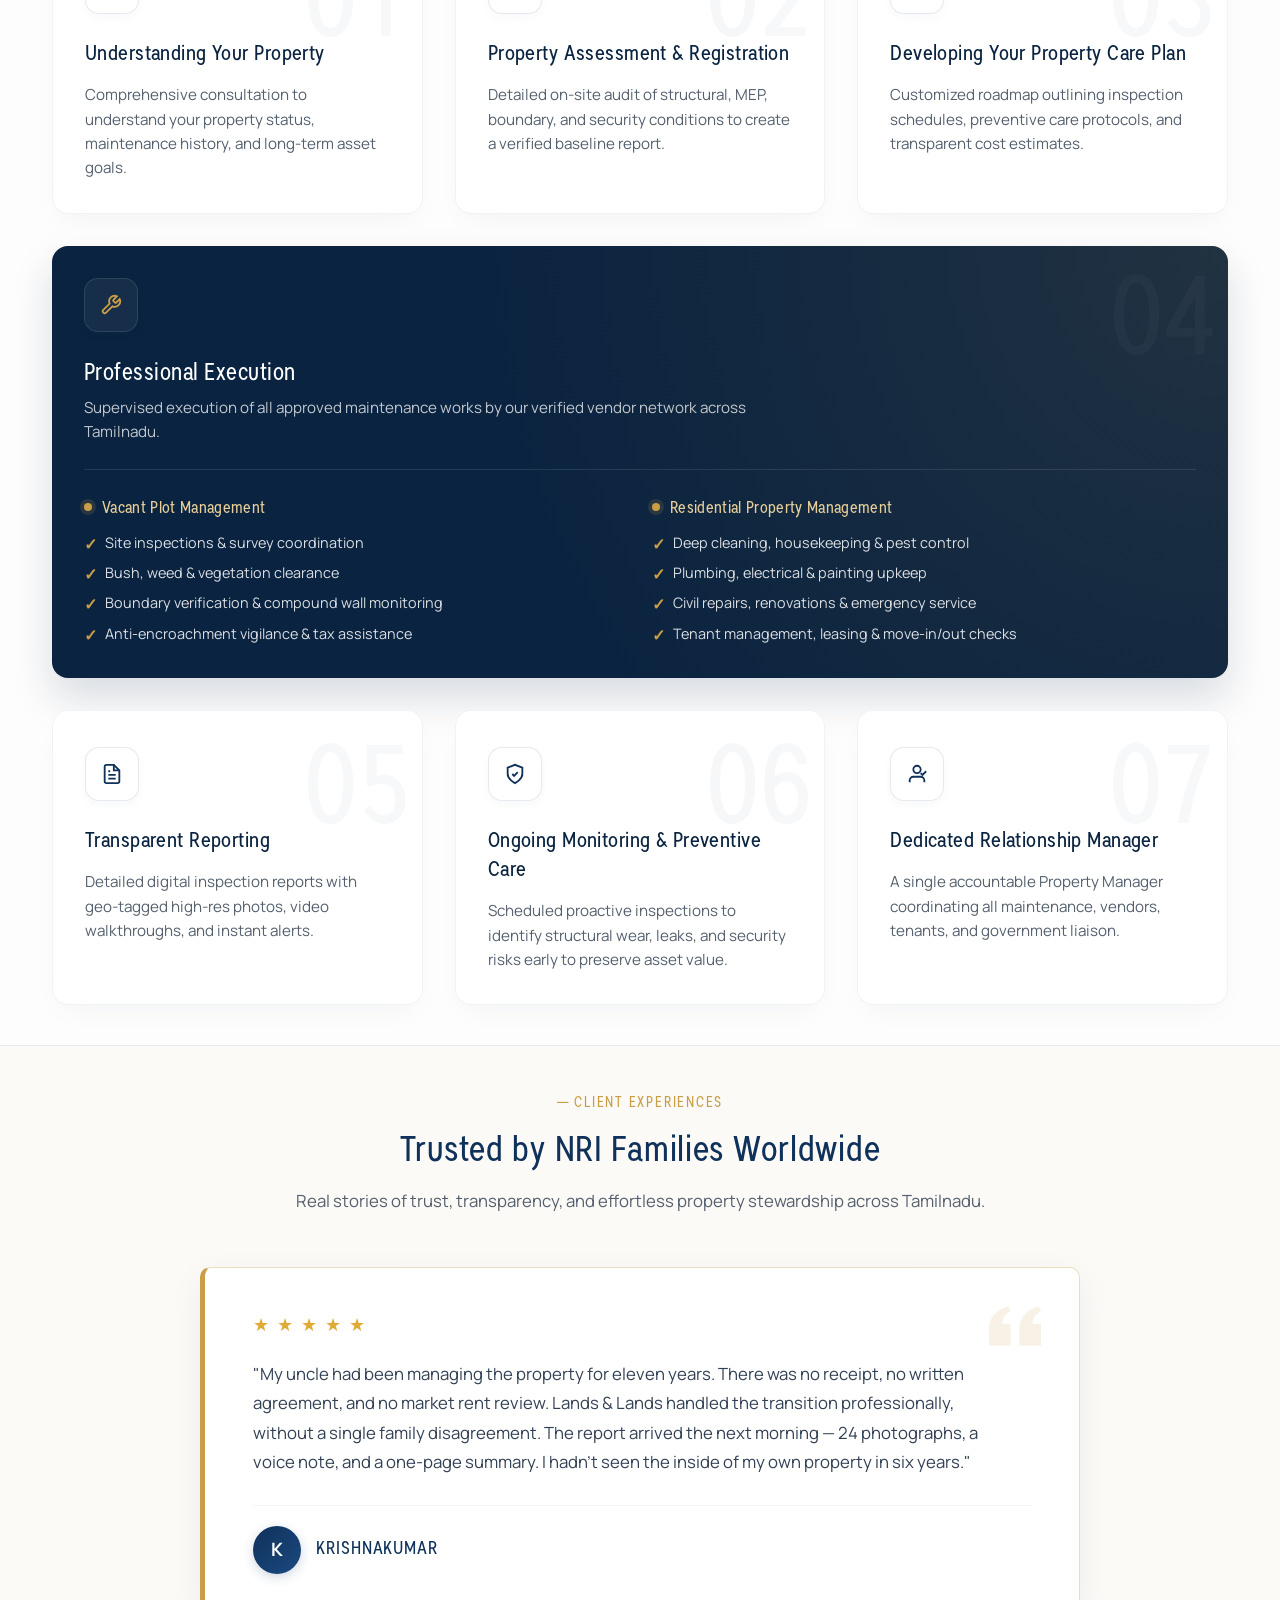
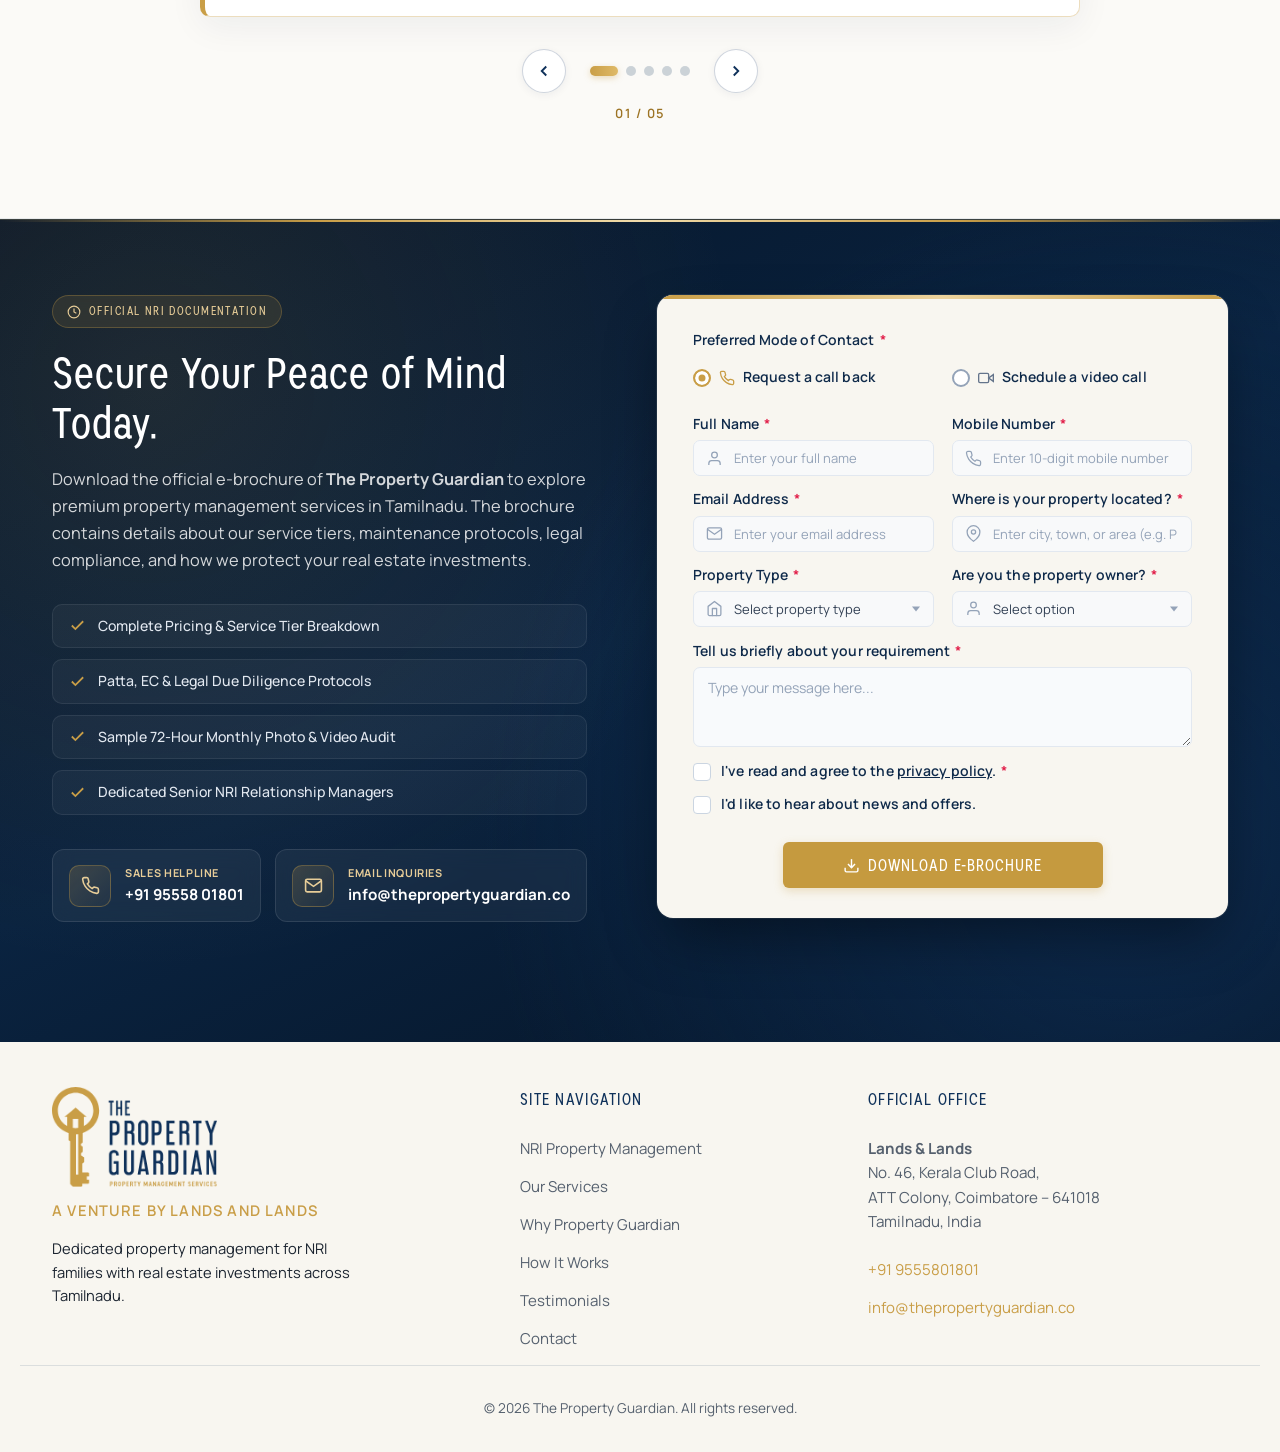
==== commit 384c6148: "feat: add main CSS stylesheet with global design tokens and layout rules" ====
--- a/index.html
+++ b/index.html
@@ -63,6 +63,7 @@
           </button>
         </div>
 
+        <!-- Banner Dots Buttons (Commented out)
         <div class="banner-dots" id="banner-dots">
           <button type="button" class="banner-dot active" data-index="0" aria-label="Slide 1"></button>
           <button type="button" class="banner-dot" data-index="1" aria-label="Slide 2"></button>
@@ -70,6 +71,7 @@
           <button type="button" class="banner-dot" data-index="3" aria-label="Slide 4"></button>
           <button type="button" class="banner-dot" data-index="4" aria-label="Slide 5"></button>
         </div>
+        -->
       </div>
     </header>
 
@@ -1766,15 +1768,17 @@
       document.addEventListener('DOMContentLoaded', function () {
         const slides = document.querySelectorAll('.banner-slider .slide');
         const dotsContainer = document.getElementById('banner-dots');
-        if (!slides.length || !dotsContainer) return;
-
-        const dots = dotsContainer.querySelectorAll('.banner-dot');
+        if (!slides.length) return;
+
+        const dots = dotsContainer ? dotsContainer.querySelectorAll('.banner-dot') : [];
         let currentSlide = 0;
         let slideTimer = null;
 
         function goToSlide(index) {
           slides.forEach((s, i) => s.classList.toggle('active', i === index));
-          dots.forEach((d, i) => d.classList.toggle('active', i === index));
+          if (dots && dots.length) {
+            dots.forEach((d, i) => d.classList.toggle('active', i === index));
+          }
           currentSlide = index;
         }
 
@@ -1788,12 +1792,14 @@
           slideTimer = setInterval(nextSlide, 5000);
         }
 
-        dots.forEach((dot, idx) => {
-          dot.addEventListener('click', () => {
-            goToSlide(idx);
-            startAutoPlay();
+        if (dots && dots.length) {
+          dots.forEach((dot, idx) => {
+            dot.addEventListener('click', () => {
+              goToSlide(idx);
+              startAutoPlay();
+            });
           });
-        });
+        }
 
         startAutoPlay();
       });
--- a/css/styles.css
+++ b/css/styles.css
@@ -191,7 +191,7 @@
   left: 0;
   width: 100%;
   height: 100%;
-  background:radial-gradient(circle at 50% 50%, rgba(8, 22, 40, 0.52) 0%, rgb(8 22 40 / 41%) 100%), linear-gradient(to top, rgb(5 14 25 / 57%) 0%, transparent 60%);
+  background:radial-gradient(circle at 50% 50%, rgb(8 22 40 / 12%) 0%, rgb(8 22 40 / 41%) 100%), linear-gradient(to top, rgb(5 14 25 / 1%) 0%, transparent 60%);
   z-index: 2;
 }
 
@@ -3378,8 +3378,8 @@
   width: 12px;
   height: 12px;
   border-radius: 50%;
-  background: rgba(255, 255, 255, 0.45);
-  border: 2px solid #ffffff;
+  background: rgba(255, 255, 255, 0.37);
+  border: 2px solid #ffffff61;
   cursor: pointer;
   padding: 0;
   transition: all 0.35s ease;
@@ -3388,12 +3388,12 @@
 }
 
 .banner-dot:hover {
-  background: #ffffff;
+  background: #ffffff9f;
   transform: scale(1.25);
 }
 
 .banner-dot.active {
-  background: #ffffff;
+  background: #ffffffba;
   border-color: #ffffff;
   width: 34px;
   border-radius: 20px;
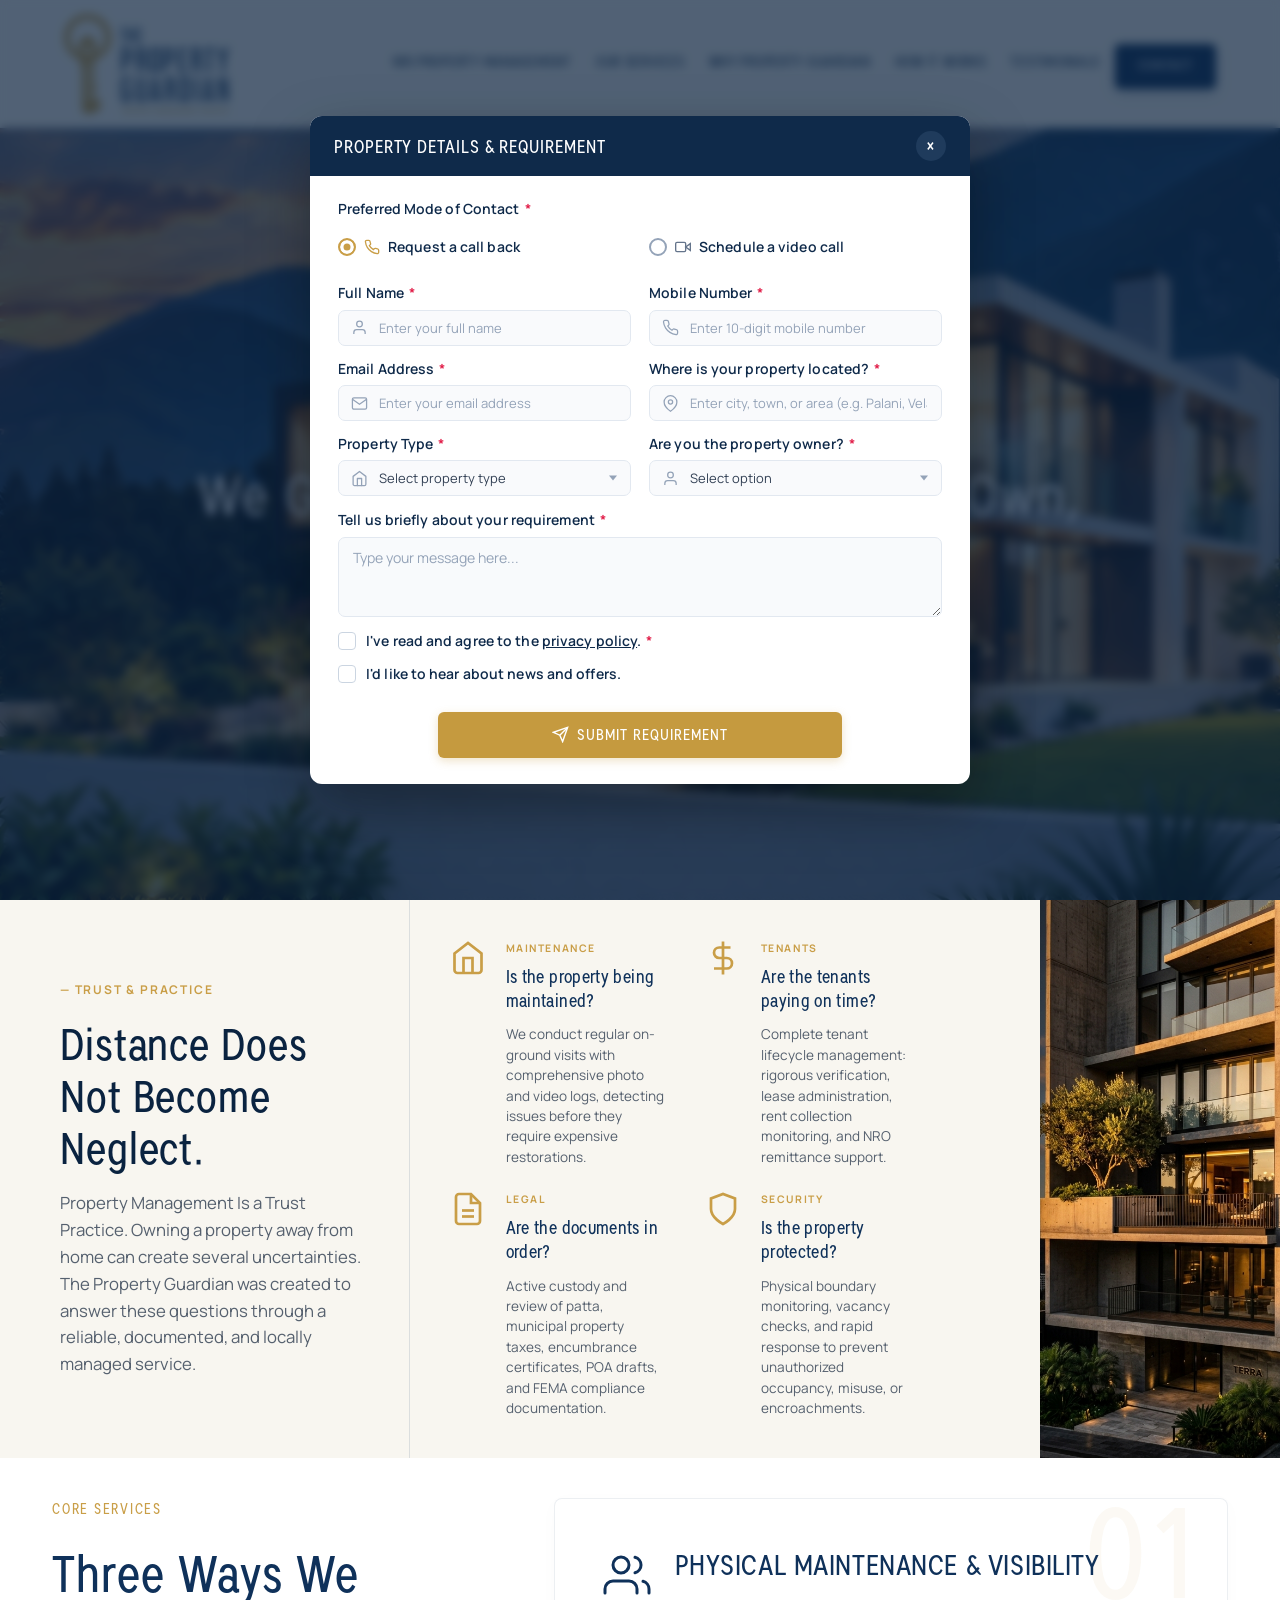
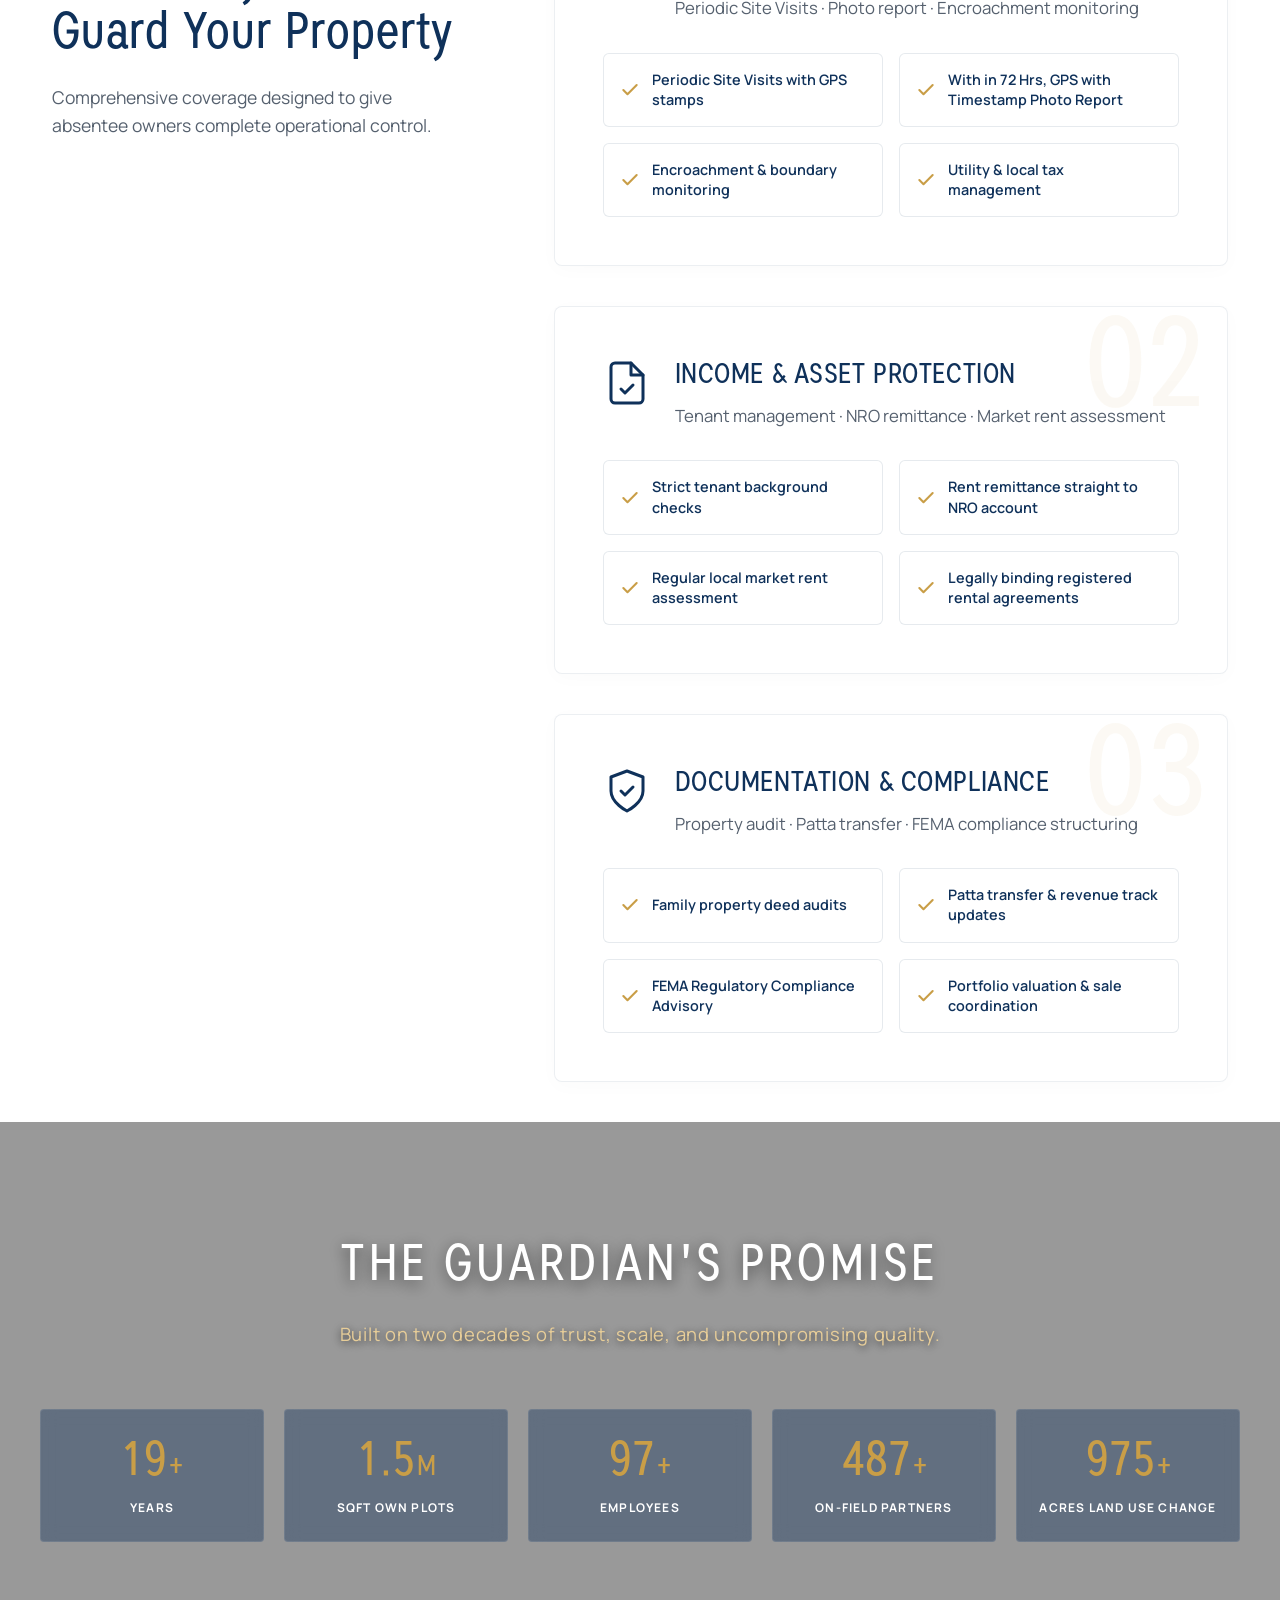
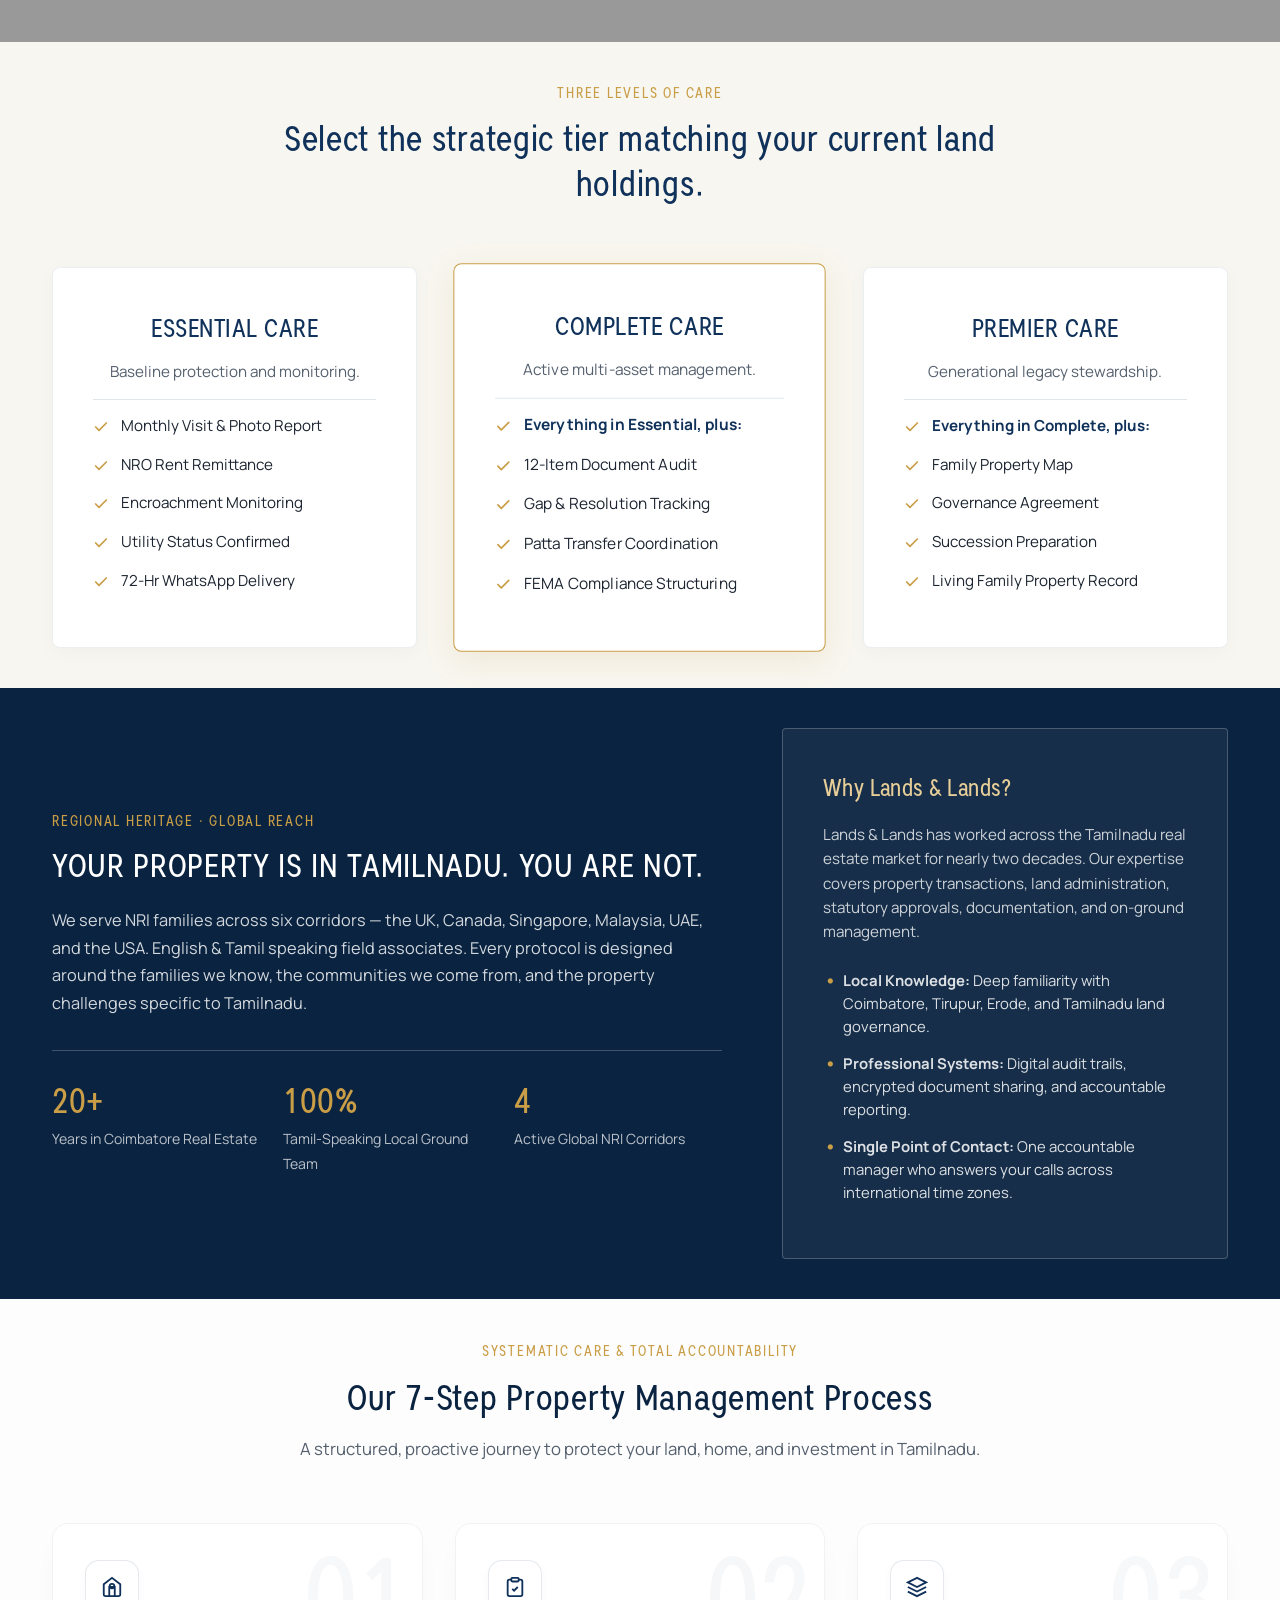
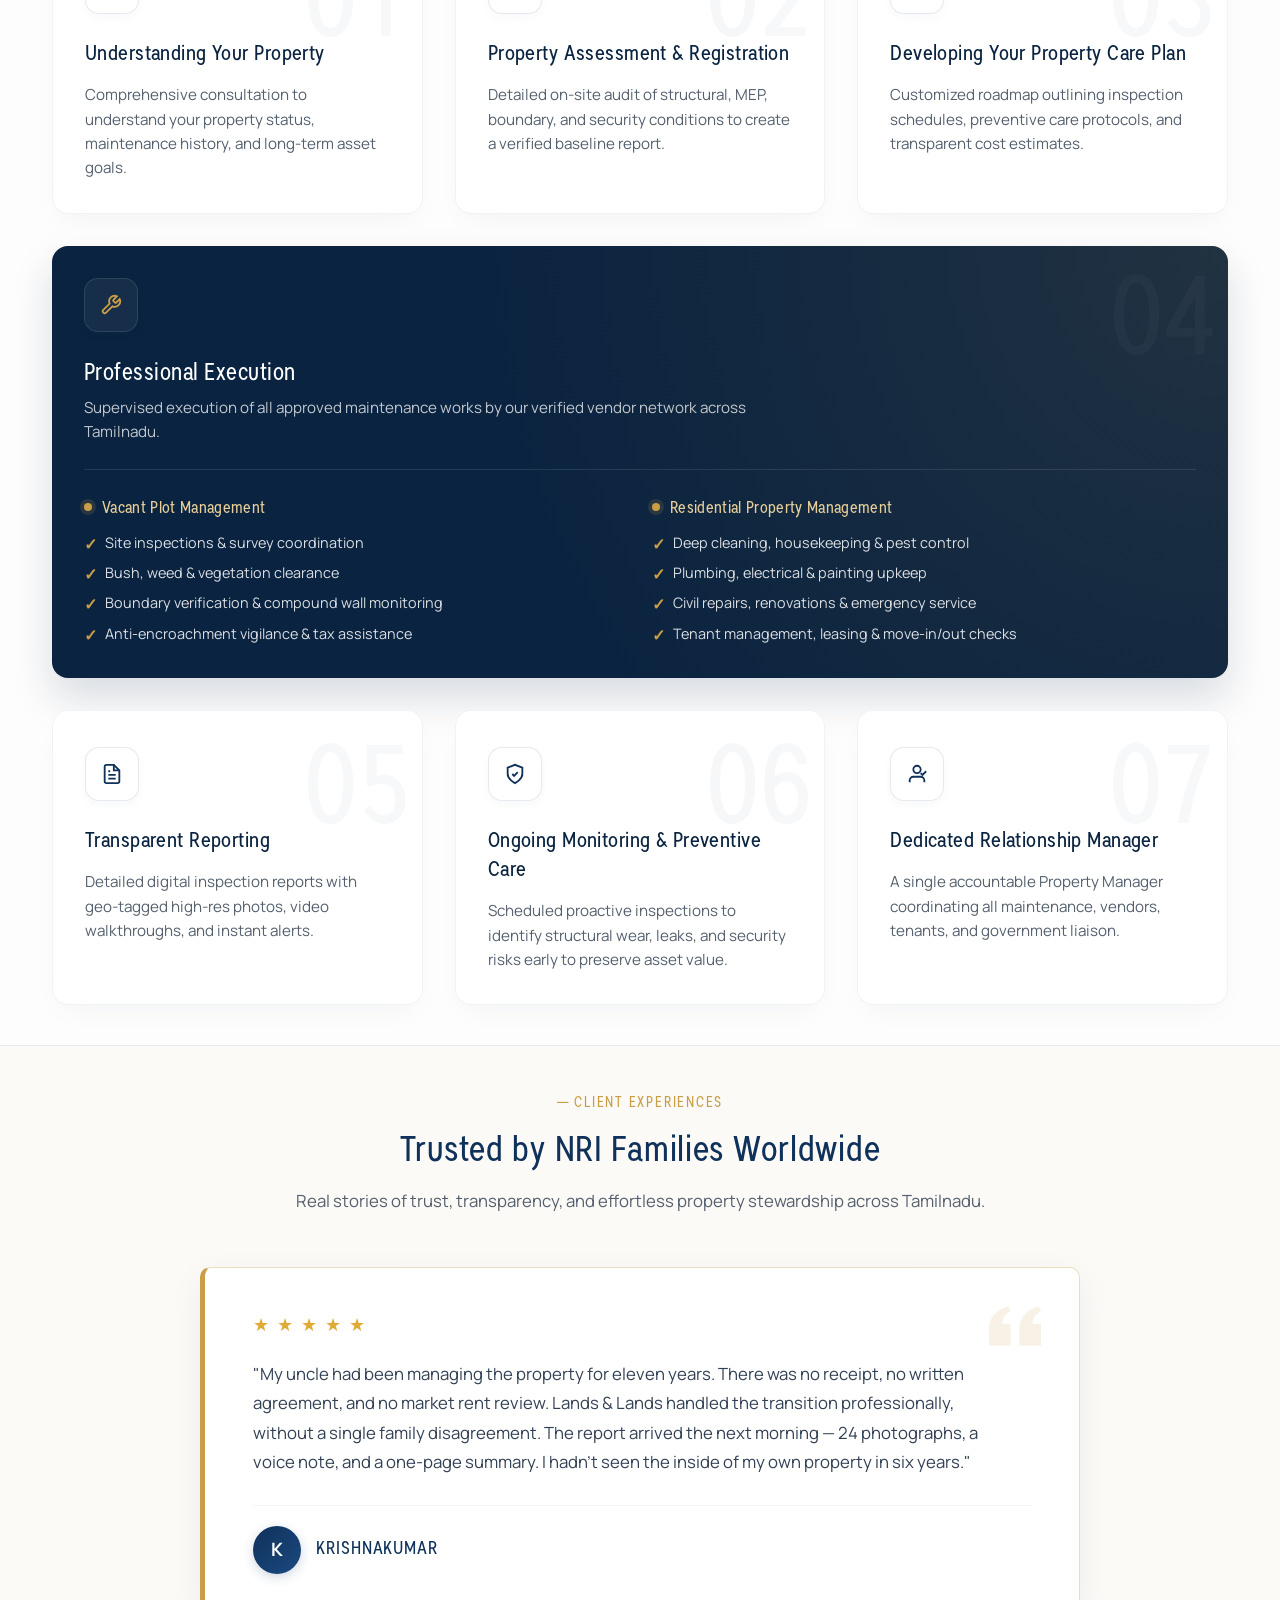
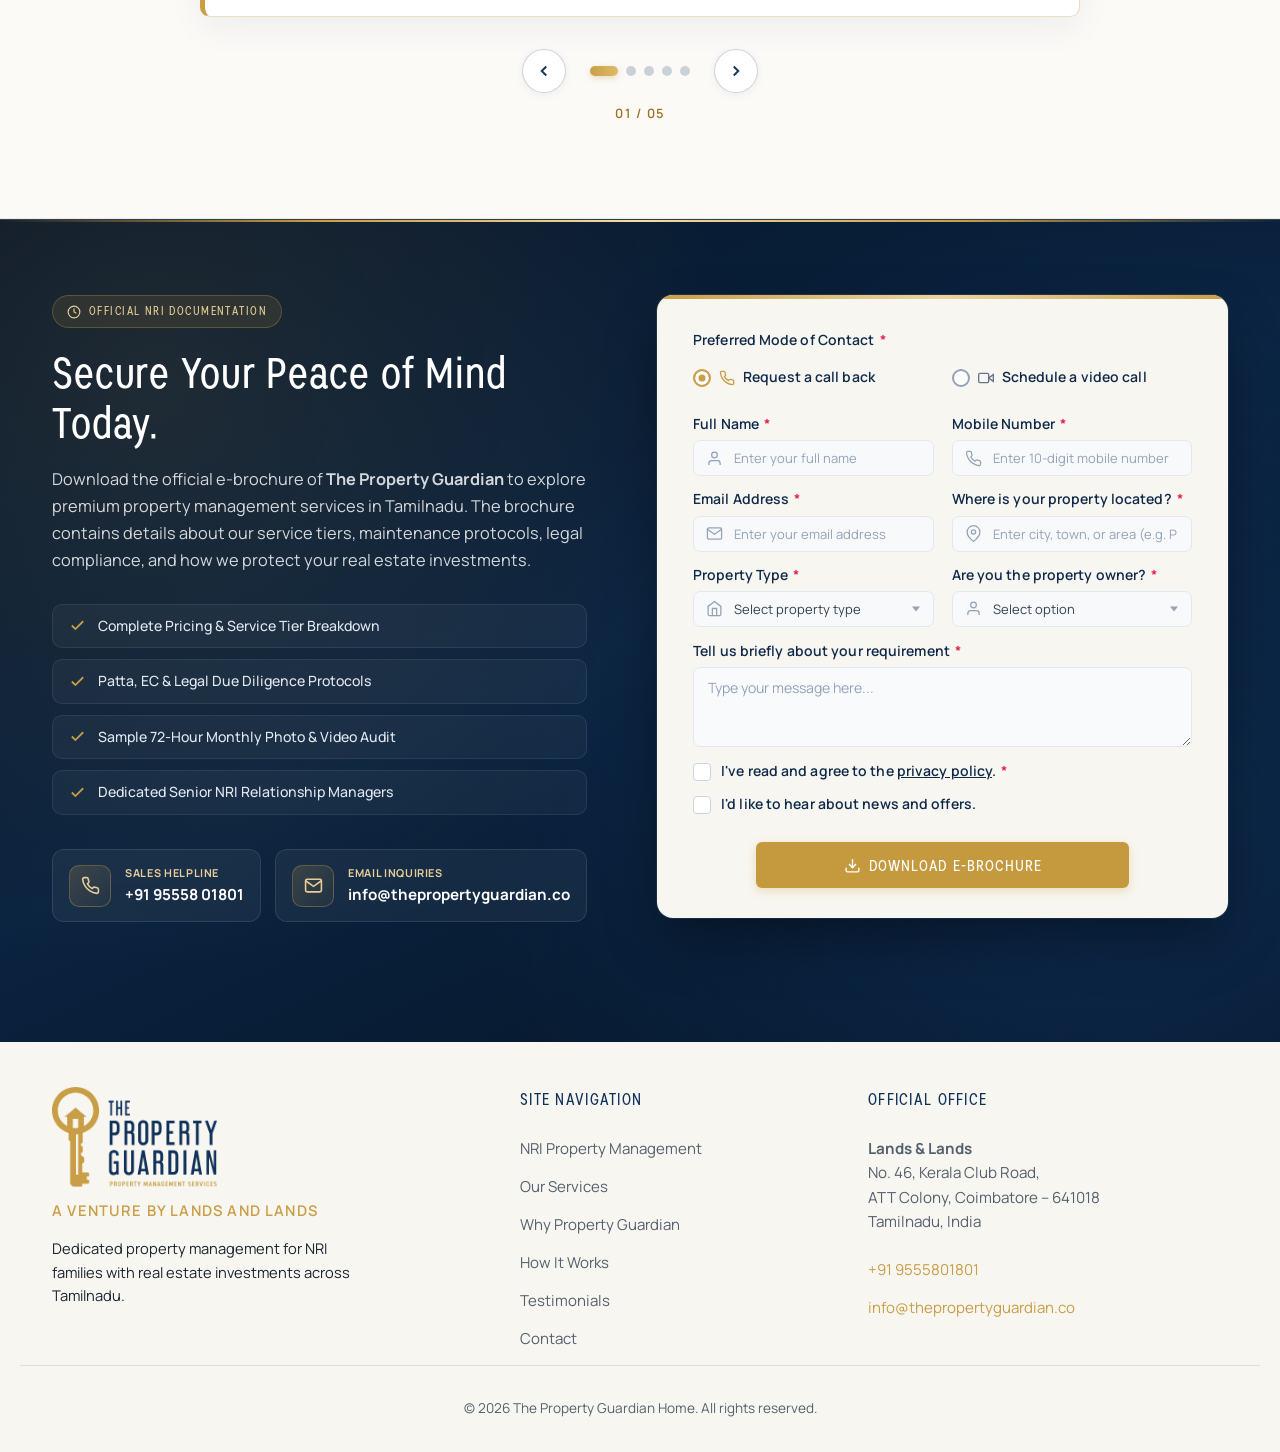
==== commit f131e7a0: "mobile responsive" ====
--- a/index.html
+++ b/index.html
@@ -21,7 +21,7 @@
       rel="stylesheet"
     />
     <link rel="icon" type="image/png" href="assets/logo-color.png" />
-    <link rel="stylesheet" href="css/styles.css?v=32.0" />
+    <link rel="stylesheet" href="css/styles.css?v=37.0" />
   </head>
 
   <body>
@@ -39,7 +39,12 @@
         <a href="#top" class="nav-brand">
           <img src="assets/logo-color.png" alt="The Property Guardian Logo" />
         </a>
-        <div class="nav-links">
+        <button class="nav-hamburger" id="nav-hamburger" aria-label="Toggle navigation" type="button">
+          <span></span>
+          <span></span>
+          <span></span>
+        </button>
+        <div class="nav-links" id="nav-links">
           <a href="#about" class="active">NRI Property Management</a>
           <a href="#services">Our Services</a>
           <a href="#why">Why Property Guardian</a>
@@ -47,6 +52,7 @@
           <a href="#testimonials">Testimonials</a>
           <a href="#contact" class="btn nav-contact-btn">CONTACT</a>
         </div>
+        <div class="nav-overlay" id="nav-overlay"></div>
       </nav>
       <div class="banner-hero-content">
         <div class="banner-hero-text">
@@ -1432,7 +1438,7 @@
       </div>
 
       <div class="footer-bottom wrap">
-        <p>&copy; 2026 The Property Guardian. All rights reserved.</p>
+        <p>&copy; 2026 The Property Guardian Home. All rights reserved.</p>
       </div>
     </footer>
 
@@ -1761,7 +1767,7 @@
       </div>
     </div>
 
-    <script src="js/main.js?v=9.0"></script>
+    <script src="js/main.js?v=10.0"></script>
   
     <!-- Banner Dots Auto & Click Script -->
     <script id="banner-dots-slider-script">
--- a/css/styles.css
+++ b/css/styles.css
@@ -228,6 +228,60 @@
 
 .banner-nav.nav-scrolled .nav-brand img {
   height: 56px;
+}
+
+/* Hamburger Toggle Button */
+.nav-hamburger {
+  display: none;
+  flex-direction: column;
+  justify-content: space-between;
+  width: 32px;
+  height: 22px;
+  background: transparent;
+  border: none;
+  cursor: pointer;
+  padding: 0;
+  z-index: 1002;
+}
+
+.nav-hamburger span {
+  display: block;
+  width: 100%;
+  height: 3px;
+  background: #0f315a;
+  border-radius: 3px;
+  transition: all 0.3s cubic-bezier(0.4, 0, 0.2, 1);
+}
+
+.nav-hamburger.active span:nth-child(1) {
+  transform: translateY(9.5px) rotate(45deg);
+}
+
+.nav-hamburger.active span:nth-child(2) {
+  opacity: 0;
+  transform: scaleX(0);
+}
+
+.nav-hamburger.active span:nth-child(3) {
+  transform: translateY(-9.5px) rotate(-45deg);
+}
+
+/* Mobile Nav Backdrop Overlay */
+.nav-overlay {
+  position: fixed;
+  inset: 0;
+  background: rgba(8, 22, 40, 0.65);
+  backdrop-filter: blur(4px);
+  -webkit-backdrop-filter: blur(4px);
+  z-index: 999;
+  opacity: 0;
+  visibility: hidden;
+  transition: opacity 0.3s ease, visibility 0.3s ease;
+}
+
+.nav-overlay.active {
+  opacity: 1;
+  visibility: visible;
 }
 
 .nav-links {
@@ -2897,105 +2951,522 @@
 }
 
 @media (max-width: 768px) {
+  /* Global Overflow Safety */
+  html, body {
+    overflow-x: hidden !important;
+    width: 100% !important;
+    max-width: 100vw !important;
+  }
+
+  /* 1. Header Navigation & Mobile Drawer */
+  .nav-hamburger {
+    display: flex !important;
+  }
+
+  .banner-nav {
+    padding: 0.65rem 1.25rem !important;
+    flex-wrap: nowrap !important;
+    justify-content: space-between !important;
+    gap: 0 !important;
+    height: 64px !important;
+  }
+
+  .banner-nav.nav-scrolled {
+    padding: 0.45rem 1.25rem !important;
+    height: 56px !important;
+  }
+
+  .nav-brand img {
+    height: 46px !important;
+    max-width: 180px !important;
+    object-fit: contain !important;
+  }
+
+  .banner-nav.nav-scrolled .nav-brand img {
+    height: 38px !important;
+  }
+
+  .nav-links {
+    position: fixed !important;
+    top: 0 !important;
+    right: -100% !important;
+    width: min(300px, 84vw) !important;
+    height: 100vh !important;
+    background: #0a2340 !important;
+    box-shadow: -8px 0 30px rgba(0, 0, 0, 0.5) !important;
+    display: flex !important;
+    flex-direction: column !important;
+    align-items: flex-start !important;
+    padding: 85px 24px 35px !important;
+    gap: 1.1rem !important;
+    transition: right 0.35s cubic-bezier(0.4, 0, 0.2, 1) !important;
+    z-index: 1001 !important;
+    overflow-y: auto !important;
+    -webkit-overflow-scrolling: touch;
+  }
+
+  .nav-links.nav-open {
+    right: 0 !important;
+  }
+
+  .nav-links a:not(.btn) {
+    color: #f1f5f9 !important;
+    font-size: 1.05rem !important;
+    font-weight: 500 !important;
+    width: 100% !important;
+    padding: 10px 0 !important;
+    border-bottom: 1px solid rgba(255, 255, 255, 0.08) !important;
+  }
+
+  .nav-links a:not(.btn):hover,
+  .nav-links a:not(.btn).active {
+    color: var(--gold-light, #d4af37) !important;
+  }
+
+  .nav-links .nav-contact-btn {
+    width: 100% !important;
+    text-align: center !important;
+    margin-top: 10px !important;
+    margin-left: 0 !important;
+    padding: 12px 20px !important;
+  }
+
+  /* 2. Banner Hero Section */
+  .banner-container {
+    min-height: 100svh !important;
+    height: 100svh !important;
+  }
+
+  .banner-hero-content {
+    left: 50% !important;
+    transform: translate(-50%, -50%) !important;
+    top: 54% !important;
+    width: 92% !important;
+    max-width: 520px !important;
+    text-align: center !important;
+    align-items: center !important;
+  }
+
+  .banner-title {
+    font-size: clamp(1.8rem, 6.5vw, 2.3rem) !important;
+    line-height: 1.2 !important;
+    text-align: center !important;
+    margin: 0 auto 1rem auto !important;
+  }
+
+  .banner-description {
+    font-size: 0.95rem !important;
+    line-height: 1.55 !important;
+    text-align: center !important;
+    margin: 0 auto 1.4rem auto !important;
+  }
+
+  .banner-actions {
+    flex-direction: row !important;
+    justify-content: center !important;
+    align-items: center !important;
+    gap: 0.8rem !important;
+  }
+
+  /* 3. Section 2: Distance Does Not Become Neglect */
+  .intro-dark-container {
+    flex-direction: column !important;
+  }
+
+  .intro-dark-left {
+    padding: 38px 20px !important;
+    border-right: none !important;
+    border-bottom: 1px solid rgba(255, 255, 255, 0.1) !important;
+  }
+
+  .intro-dark-left h2 {
+    font-size: clamp(1.8rem, 6vw, 2.3rem) !important;
+  }
+
+  .intro-dark-left p {
+    font-size: 0.95rem !important;
+  }
+
+  .intro-dark-grid {
+    grid-template-columns: 1fr !important;
+    gap: 22px !important;
+    padding: 30px 18px !important;
+  }
+
+  .id-item {
+    gap: 16px !important;
+  }
+
+  .id-content h4 {
+    font-size: 1.05rem !important;
+  }
+
+  .id-content p {
+    font-size: 0.88rem !important;
+  }
+
+  .intro-dark-right {
+    height: 240px !important;
+    width: 100% !important;
+    flex: none !important;
+  }
+
+  .intro-dark-right img {
+    position: relative !important;
+    width: 100% !important;
+    height: 100% !important;
+    object-fit: cover !important;
+  }
+
+  .intro-dark-vertical-text {
+    display: none !important;
+  }
+
+  /* 4. Section 3: Promise Section */
+  .promise-section {
+    background-attachment: fixed !important;
+    background-size: cover !important;
+    background-position: center !important;
+    min-height: auto !important;
+    padding: 40px 0 24px 0 !important;
+  }
+
+  .promise-content {
+    padding: 40px 14px !important;
+  }
+
+  .promise-title {
+    font-size: clamp(1.8rem, 6vw, 2.4rem) !important;
+    margin-bottom: 12px !important;
+  }
+
+  .promise-subtitle {
+    font-size: 0.95rem !important;
+    margin-bottom: 28px !important;
+  }
+
+  /* 1st Row 3 columns, 2nd Row 2 columns using 6-column grid */
+  .stats-grid {
+    display: grid !important;
+    grid-template-columns: repeat(6, 1fr) !important;
+    gap: 10px !important;
+    width: 100% !important;
+  }
+
+  /* Row 1: 3 columns (items 1, 2, 3 each span 2 of 6 columns) */
+  .stats-grid .stat-item:nth-child(1),
+  .stats-grid .stat-item:nth-child(2),
+  .stats-grid .stat-item:nth-child(3) {
+    grid-column: span 2 !important;
+  }
+
+  /* Row 2: 2 columns (items 4, 5 each span 3 of 6 columns) */
+  .stats-grid .stat-item:nth-child(4),
+  .stats-grid .stat-item:nth-child(5) {
+    grid-column: span 3 !important;
+  }
+
+  .stat-item {
+    padding: 16px 8px !important;
+  }
+
+  .stat-number-wrap {
+    margin-bottom: 6px !important;
+  }
+
+  .stat-number {
+    font-size: clamp(1.7rem, 4.8vw, 2.2rem) !important;
+  }
+
+  .stat-suffix {
+    font-size: clamp(1.1rem, 3.2vw, 1.4rem) !important;
+  }
+
+  .stat-label {
+    font-size: 0.65rem !important;
+    letter-spacing: 0.04em !important;
+    line-height: 1.3 !important;
+  }
+
+  /* 5. Corridor Section */
+  .corridor-grid {
+    grid-template-columns: 1fr !important;
+    gap: 32px !important;
+  }
+
+  .corridor-pillars {
+    display: grid !important;
+    grid-template-columns: repeat(3, 1fr) !important;
+    gap: 12px !important;
+    padding-top: 24px !important;
+  }
+
+  .c-stat {
+    font-size: clamp(1.4rem, 4.5vw, 1.85rem) !important;
+    margin-bottom: 4px !important;
+  }
+
+  .c-label {
+    font-size: clamp(0.68rem, 2.2vw, 0.78rem) !important;
+    line-height: 1.3 !important;
+  }
+
+  .corridor-card {
+    padding: 26px 18px !important;
+  }
+
+  /* 6. Process Grid */
+  .process-section {
+    padding: 50px 0 !important;
+  }
+
+  .process-main-title {
+    font-size: clamp(1.8rem, 6vw, 2.3rem) !important;
+  }
+
+  .process-grid-7 {
+    grid-template-columns: 1fr !important;
+    gap: 20px !important;
+    margin-top: 30px !important;
+  }
+
+  .process-card {
+    padding: 26px 20px 0 20px !important;
+  }
+
+  .p-card-tags {
+    padding: 16px 20px !important;
+    margin-left: -20px !important;
+    margin-right: -20px !important;
+  }
+
+  /* 7. Other Services */
+  .other-grid {
+    grid-template-columns: 1fr !important;
+    gap: 20px !important;
+    margin-bottom: 32px !important;
+  }
+
+  .other-card {
+    padding: 24px 18px !important;
+  }
+
+  /* 8. Testimonials */
   .testi-slide-card {
-    padding: 26px 20px;
+    padding: 24px 16px !important;
   }
 
   .testi-quote-icon {
-    display: none;
+    display: none !important;
   }
 
   .testi-quote-text {
-    font-size: 1.05rem;
-    line-height: 1.65;
+    font-size: 0.96rem !important;
+    line-height: 1.6 !important;
   }
 
   .testi-controls {
-    gap: 16px;
-    margin-top: 24px;
+    gap: 16px !important;
+    margin-top: 20px !important;
   }
 
   .testi-btn {
-    width: 38px;
-    height: 38px;
-  }
-
-  .banner-nav {
-    padding: 0.7rem 1.25rem;
-    flex-wrap: wrap;
-    gap: 0.75rem;
-  }
-
-  .nav-brand img {
-    height: 52px;
-  }
-
-  .nav-links {
-    width: 100%;
-    overflow-x: auto;
-    padding-bottom: 6px;
-    gap: 1rem;
-    -webkit-overflow-scrolling: touch;
-  }
-
-  .banner-hero-content {
-    left: 50%;
-    transform: translate(-50%, -50%);
-    top: 66%;
-    width: 92%;
-    max-width: 580px;
-    text-align: center;
-    align-items: center;
-  }
-
-  .banner-title {
-    font-size: 2.2rem;
-    text-align: center;
-    margin: 0 auto 1rem auto;
-  }
-
-  .banner-description {
-    font-size: 0.95rem;
-    text-align: center;
-    margin: 0 auto 1.4rem auto;
-  }
-
-  .banner-actions {
-    flex-direction: row;
-    justify-content: center;
-    align-items: center;
-    gap: 0.8rem;
-  }
-
+    width: 38px !important;
+    height: 38px !important;
+  }
+
+  /* 9. Brochure CTA Section */
+  .cta-brochure-grid {
+    grid-template-columns: 1fr !important;
+    gap: 36px !important;
+  }
+
+  .cta-brochure-left h2 {
+    font-size: clamp(1.8rem, 6vw, 2.4rem) !important;
+  }
+
+  .cta-brochure-left .cb-description {
+    font-size: 0.95rem !important;
+    margin-bottom: 22px !important;
+  }
+
+  .cta-brochure-contacts {
+    grid-template-columns: 1fr !important;
+    gap: 12px !important;
+  }
+
+  .cb-card {
+    padding: 24px 18px !important;
+  }
+
+  .cb-row.form-cols-2 {
+    grid-template-columns: 1fr !important;
+    gap: 12px !important;
+  }
+
+  /* 10. Footer */
+  .site-footer {
+    padding: 36px 0 0 !important;
+  }
+
+  .footer-inner {
+    grid-template-columns: 1fr !important;
+    gap: 28px !important;
+  }
+
+  .footer-brand img {
+    height: 65px !important;
+  }
+
+  .footer-bottom {
+    padding: 18px 0 !important;
+    font-size: 0.82rem !important;
+  }
+
+  /* 11. Scroll Popup Modal */
+  .scroll-modal {
+    width: 95% !important;
+    max-width: 440px !important;
+    max-height: 92vh !important;
+    margin: 10px auto !important;
+    border-radius: 12px !important;
+  }
+
+  .modal-header {
+    padding: 12px 16px !important;
+  }
+
+  .modal-header h2 {
+    font-size: 0.92rem !important;
+    letter-spacing: 0.02em !important;
+  }
+
+  .modal-close {
+    width: 28px !important;
+    height: 28px !important;
+    font-size: 16px !important;
+  }
+
+  .modal-body {
+    padding: 16px 14px 20px 14px !important;
+  }
+
+  .form-row.form-cols-2,
   .form-cols-2 {
-    grid-template-columns: 1fr;
+    grid-template-columns: 1fr !important;
+    display: flex !important;
+    flex-direction: column !important;
+    gap: 12px !important;
   }
 
   .contact-mode-options {
-    display: flex;
-    flex-direction: column;
-    align-items: flex-start;
-    gap: 10px;
+    display: flex !important;
+    flex-direction: row !important;
+    align-items: center !important;
+    justify-content: flex-start !important;
+    gap: 18px !important;
+    flex-wrap: nowrap !important;
+  }
+
+  .contact-radio-item {
+    width: auto !important;
+    display: inline-flex !important;
+    align-items: center !important;
+    gap: 7px !important;
+    font-size: 0.84rem !important;
+    white-space: nowrap !important;
+    padding: 6px 2px !important;
   }
 
   .modal-submit-btn {
     width: 100% !important;
-  }
-
-  .modal-header {
-    padding: 10px 14px;
-  }
-
-  .scroll-modal {
-    width: 94%;
+    padding: 14px !important;
+    font-size: 0.95rem !important;
+  }
+
+  .modal-toggle-group {
+    flex-direction: column !important;
+  }
+}
+
+/* Extra Small Phones (iPhone SE, Galaxy A, etc.) */
+@media (max-width: 480px) {
+  .banner-title {
+    font-size: 1.85rem !important;
+  }
+
+  .banner-description {
+    font-size: 0.88rem !important;
+  }
+
+  .intro-dark-left {
+    padding: 30px 14px !important;
+  }
+
+  .intro-dark-grid {
+    padding: 24px 14px !important;
+  }
+
+  .cb-card {
+    padding: 20px 14px !important;
   }
 
   .modal-body {
-    padding: 12px 14px;
-  }
-
-  .modal-toggle-group {
-    flex-direction: column;
+    padding: 14px 10px 18px 10px !important;
+  }
+
+  .stats-grid {
+    gap: 7px !important;
+  }
+
+  .stat-item {
+    padding: 12px 4px !important;
+  }
+
+  .stat-number {
+    font-size: 1.55rem !important;
+  }
+
+  .stat-suffix {
+    font-size: 0.95rem !important;
+  }
+
+  .stat-label {
+    font-size: 0.58rem !important;
+    letter-spacing: 0.02em !important;
+    line-height: 1.2 !important;
+  }
+
+  .contact-mode-options {
+    gap: 10px !important;
+  }
+
+  .contact-radio-item {
+    font-size: 0.77rem !important;
+    gap: 5px !important;
+  }
+
+  .contact-radio-icon {
+    width: 14px !important;
+    height: 14px !important;
+  }
+
+  .radio-custom-circle {
+    width: 16px !important;
+    height: 16px !important;
+  }
+
+  .corridor-pillars {
+    gap: 8px !important;
+    padding-top: 18px !important;
+  }
+
+  .c-stat {
+    font-size: 1.4rem !important;
+  }
+
+  .c-label {
+    font-size: 0.68rem !important;
   }
 }
 
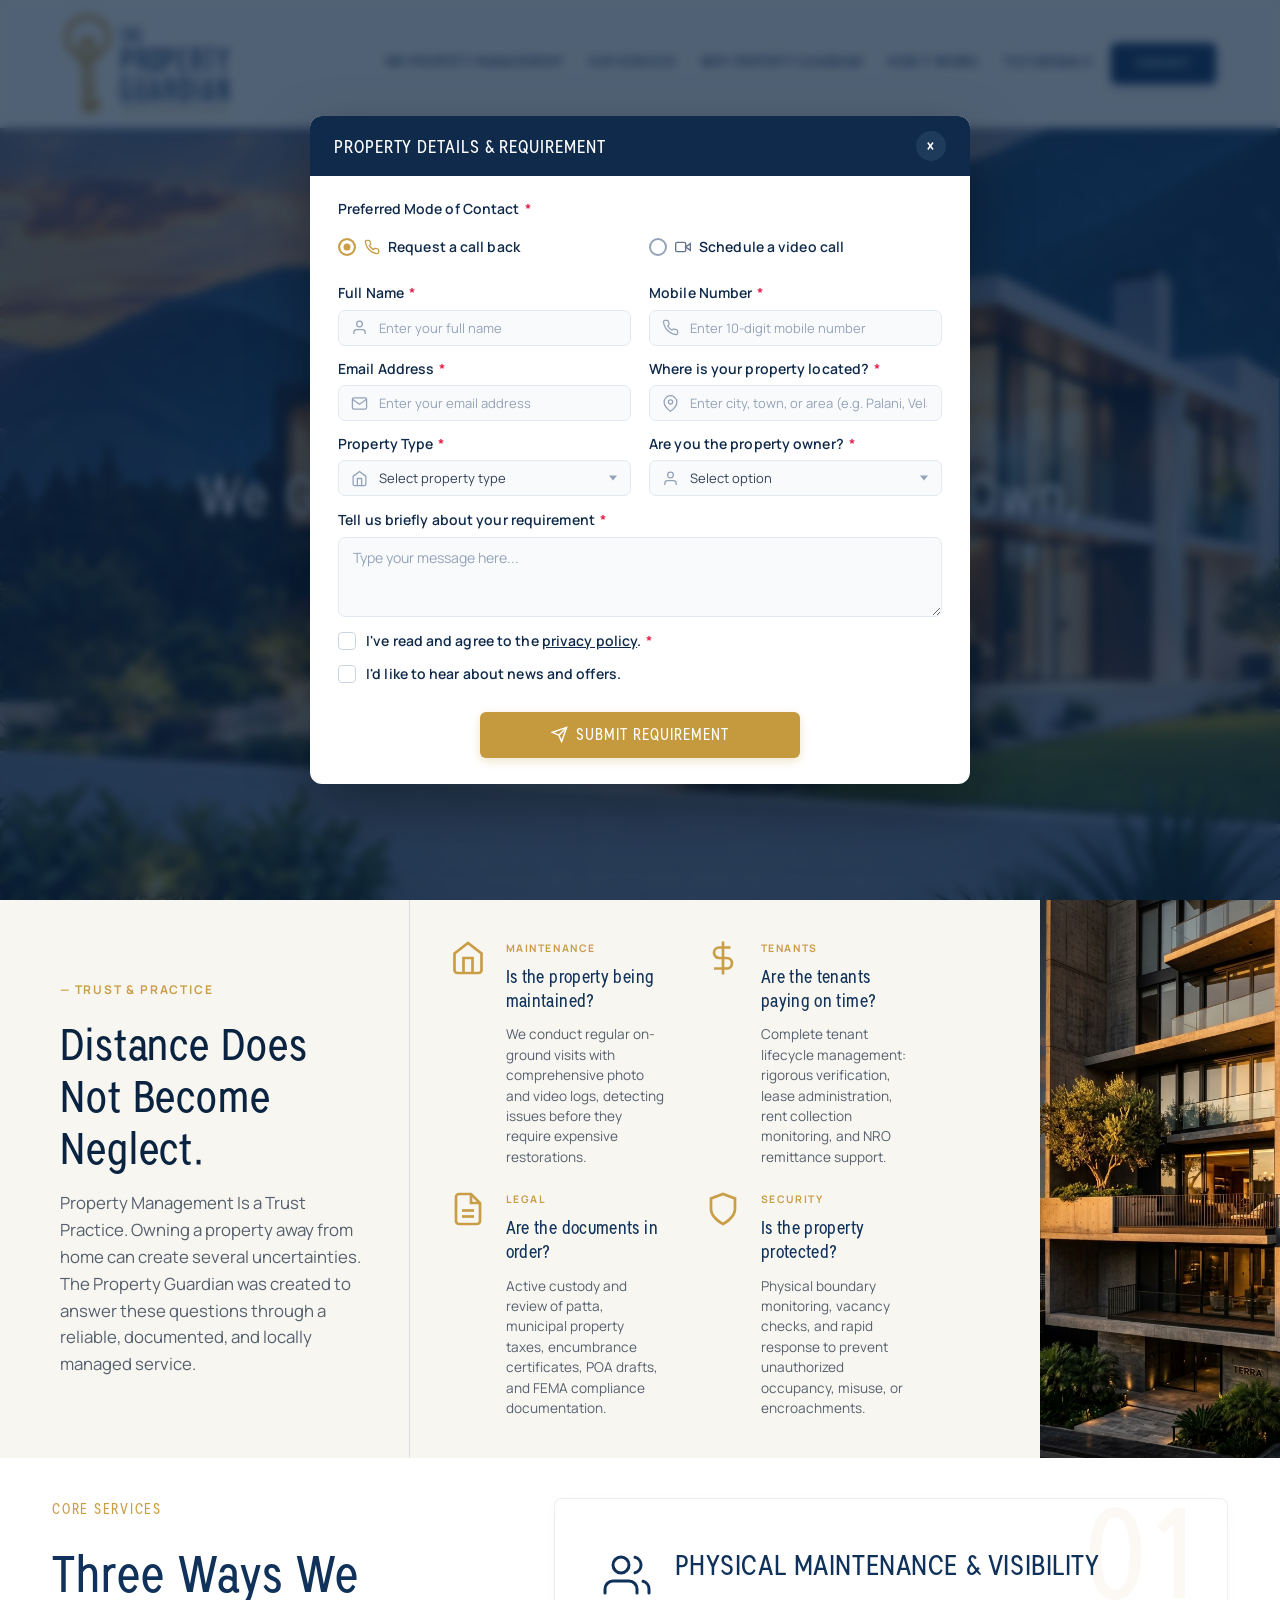
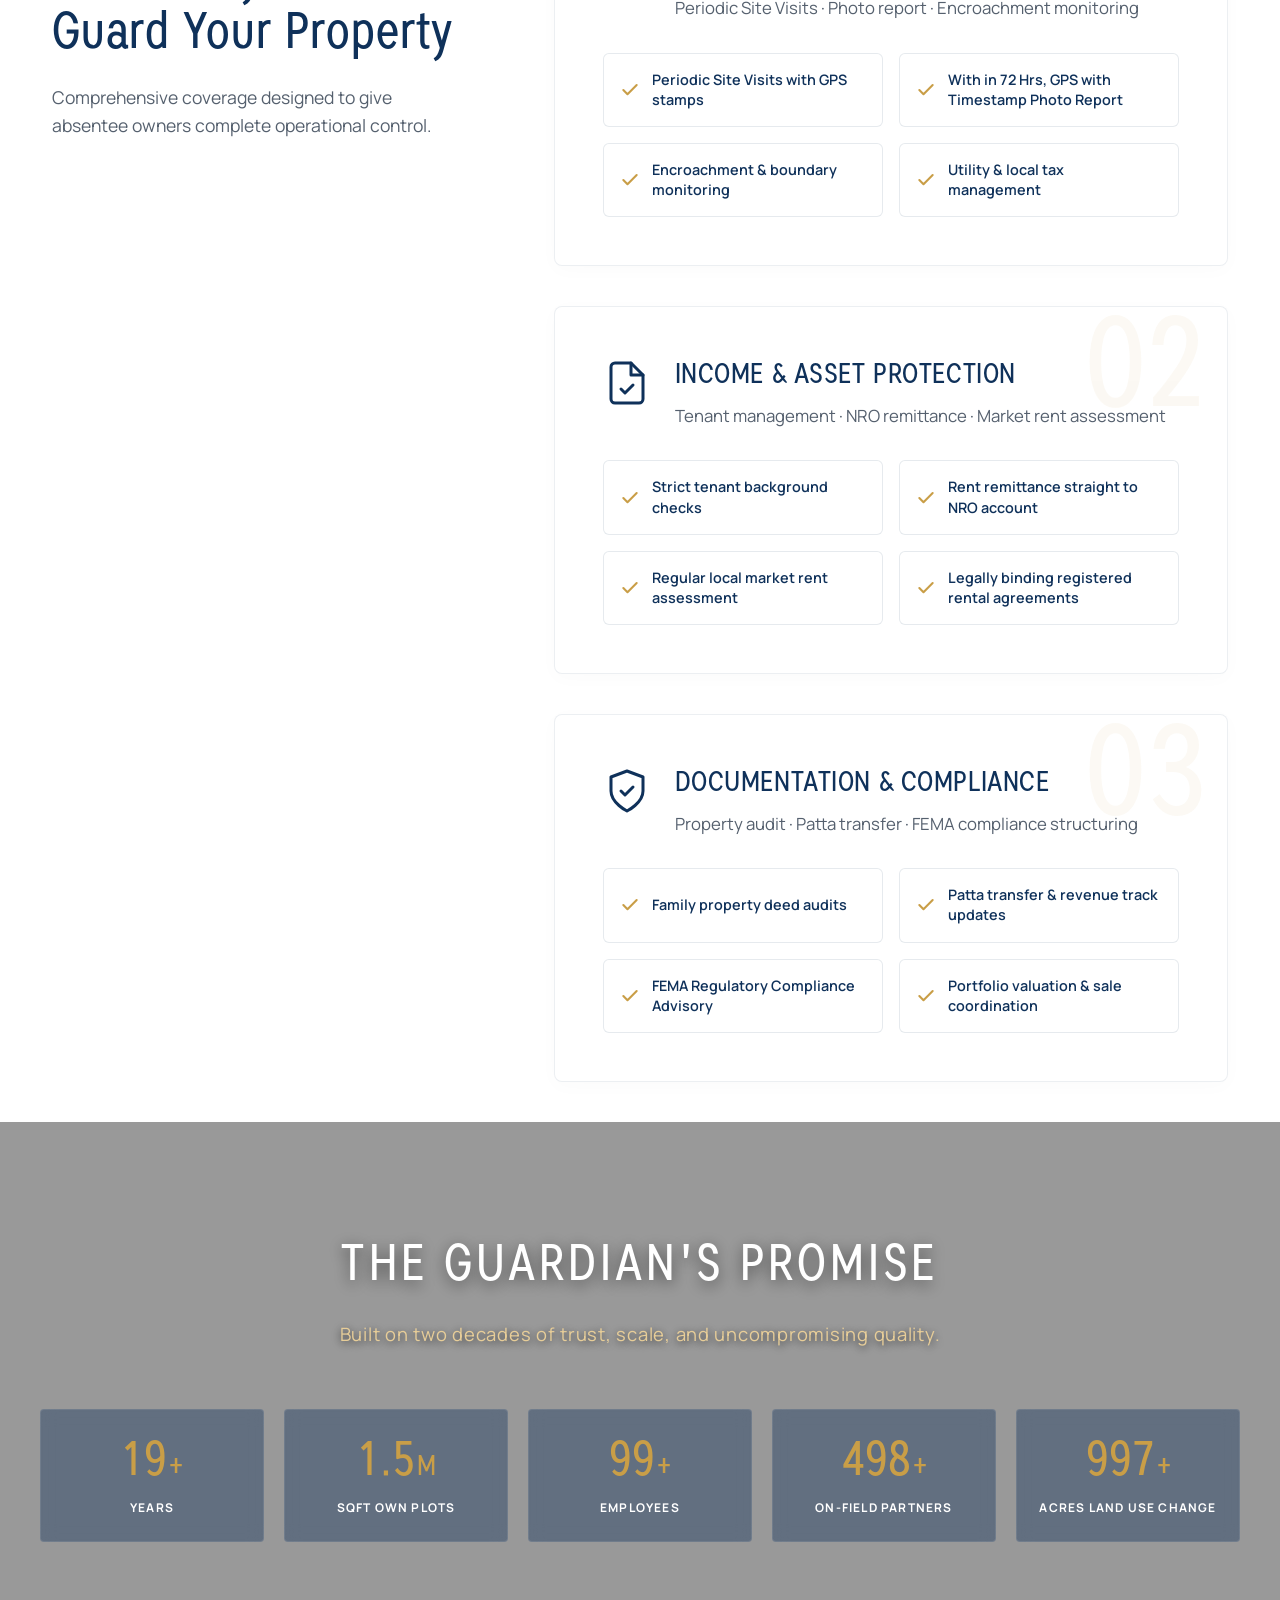
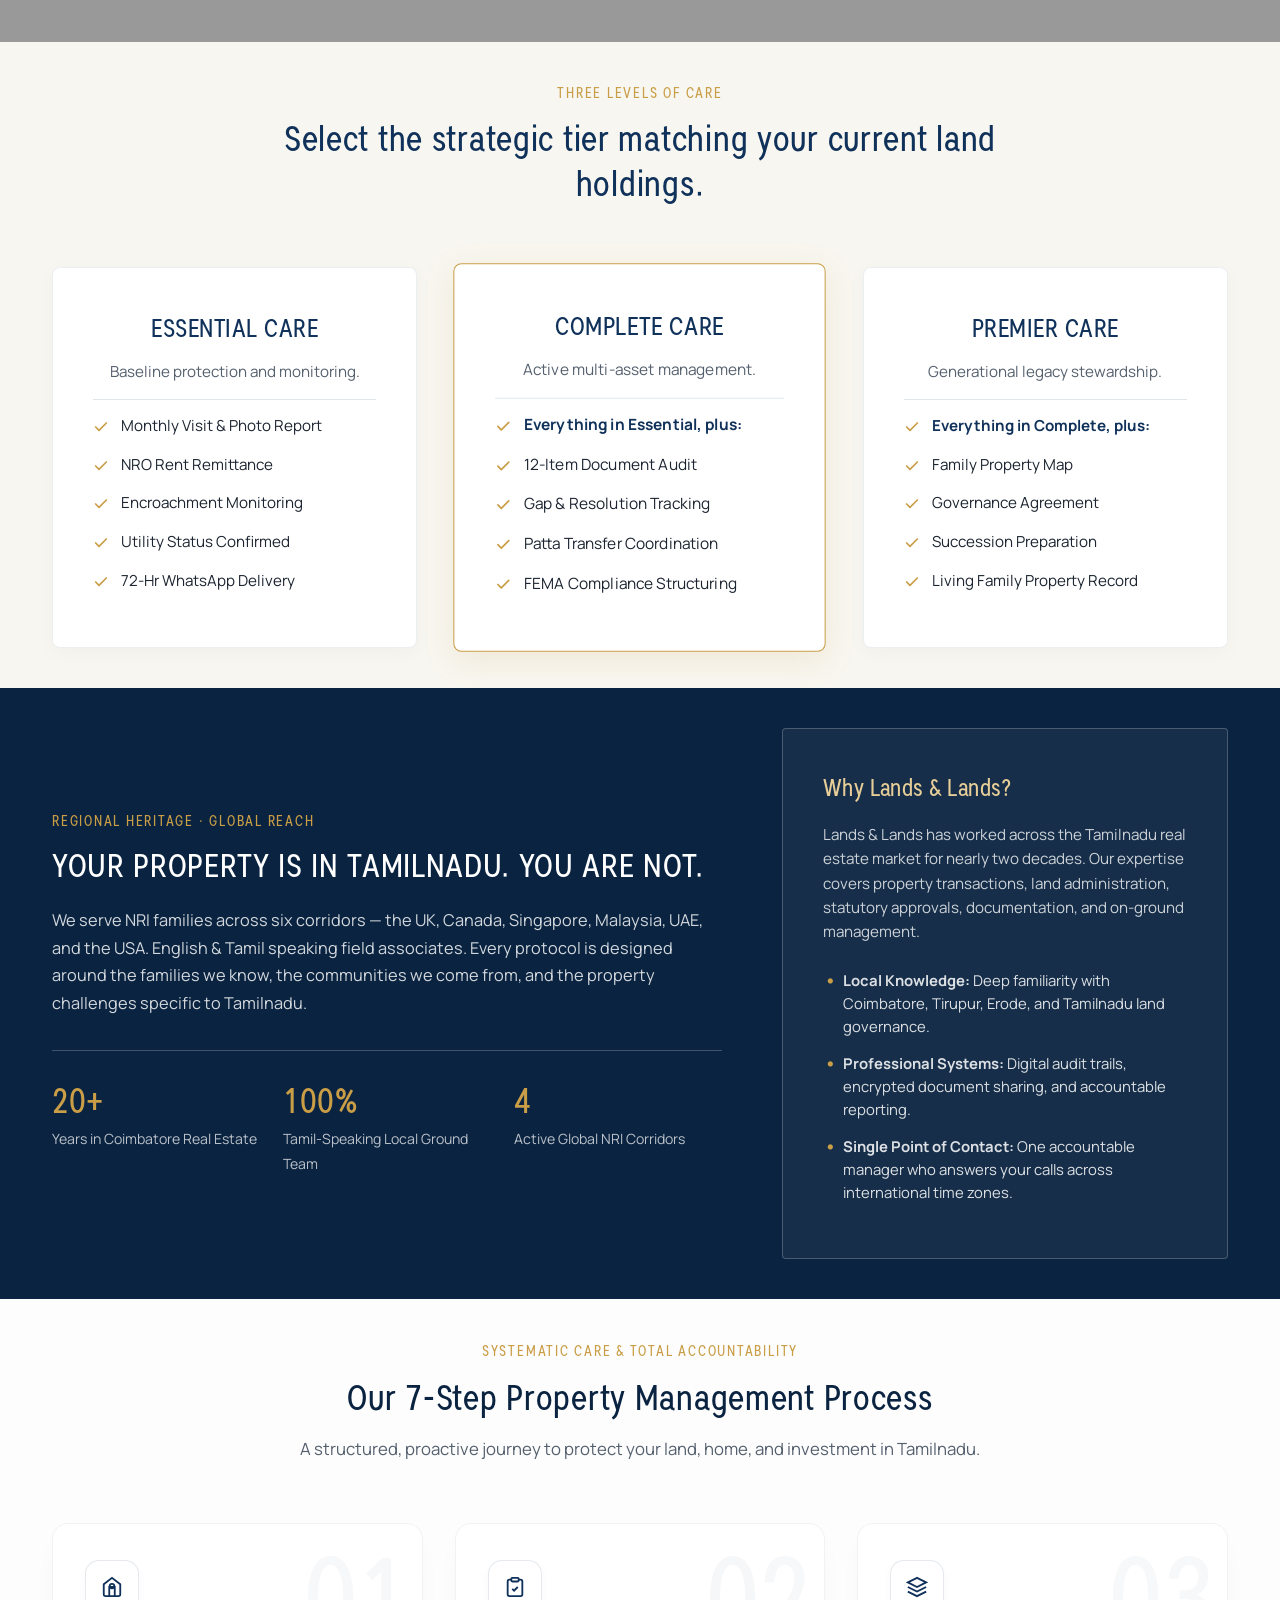
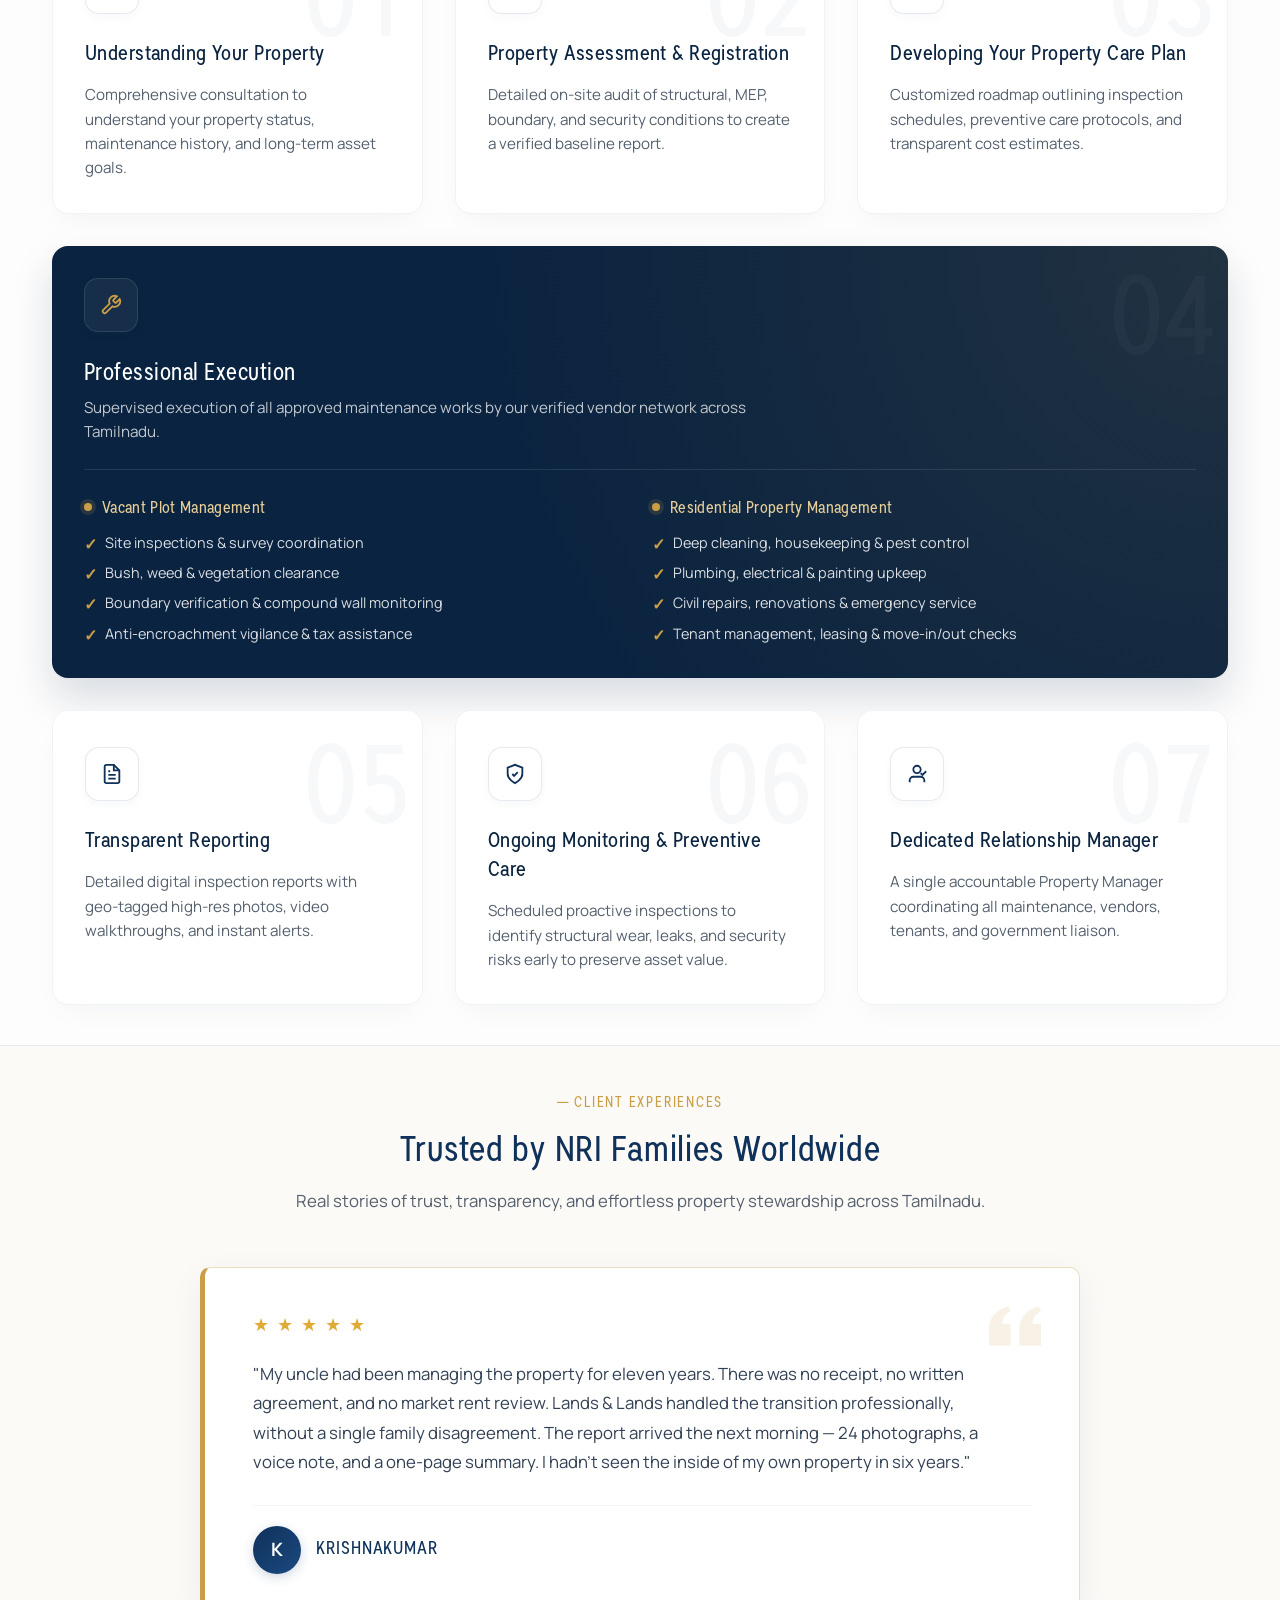
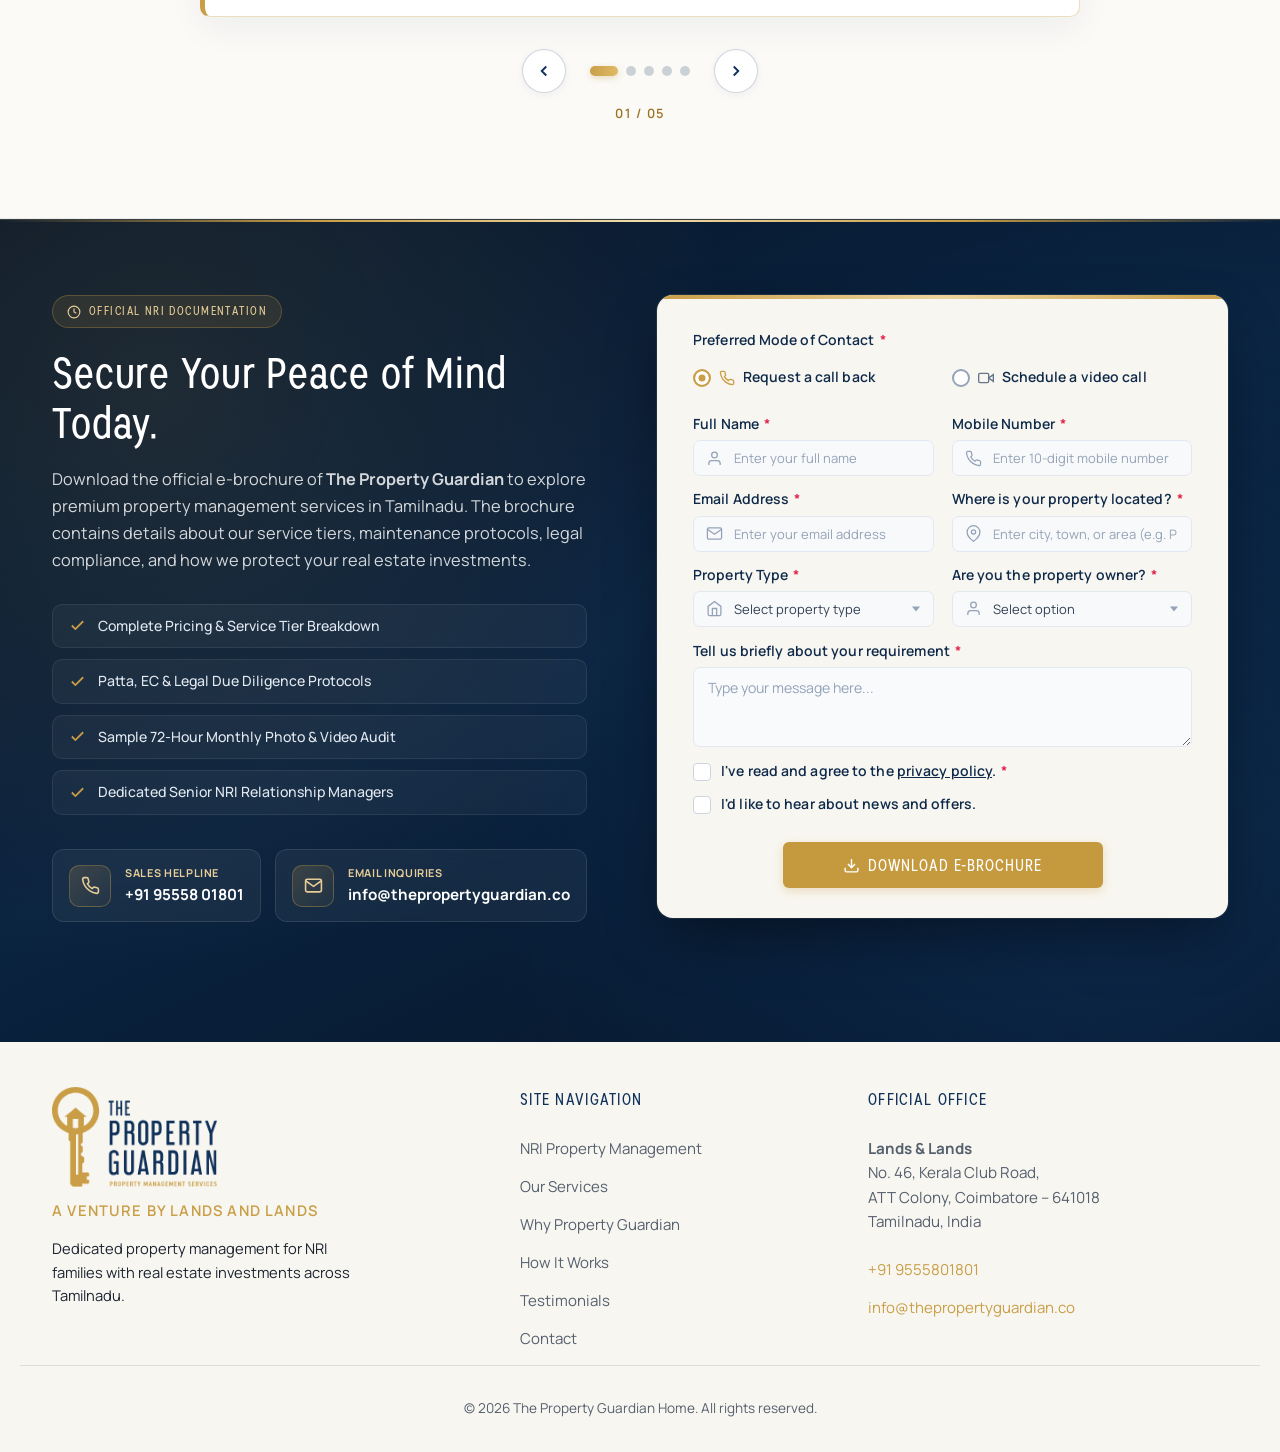
==== commit 587888a2: "thankyou page contant chnage" ====
--- a/index.html
+++ b/index.html
@@ -1767,7 +1767,7 @@
       </div>
     </div>
 
-    <script src="js/main.js?v=10.0"></script>
+    <script src="js/main.js?v=12.0"></script>
   
     <!-- Banner Dots Auto & Click Script -->
     <script id="banner-dots-slider-script">
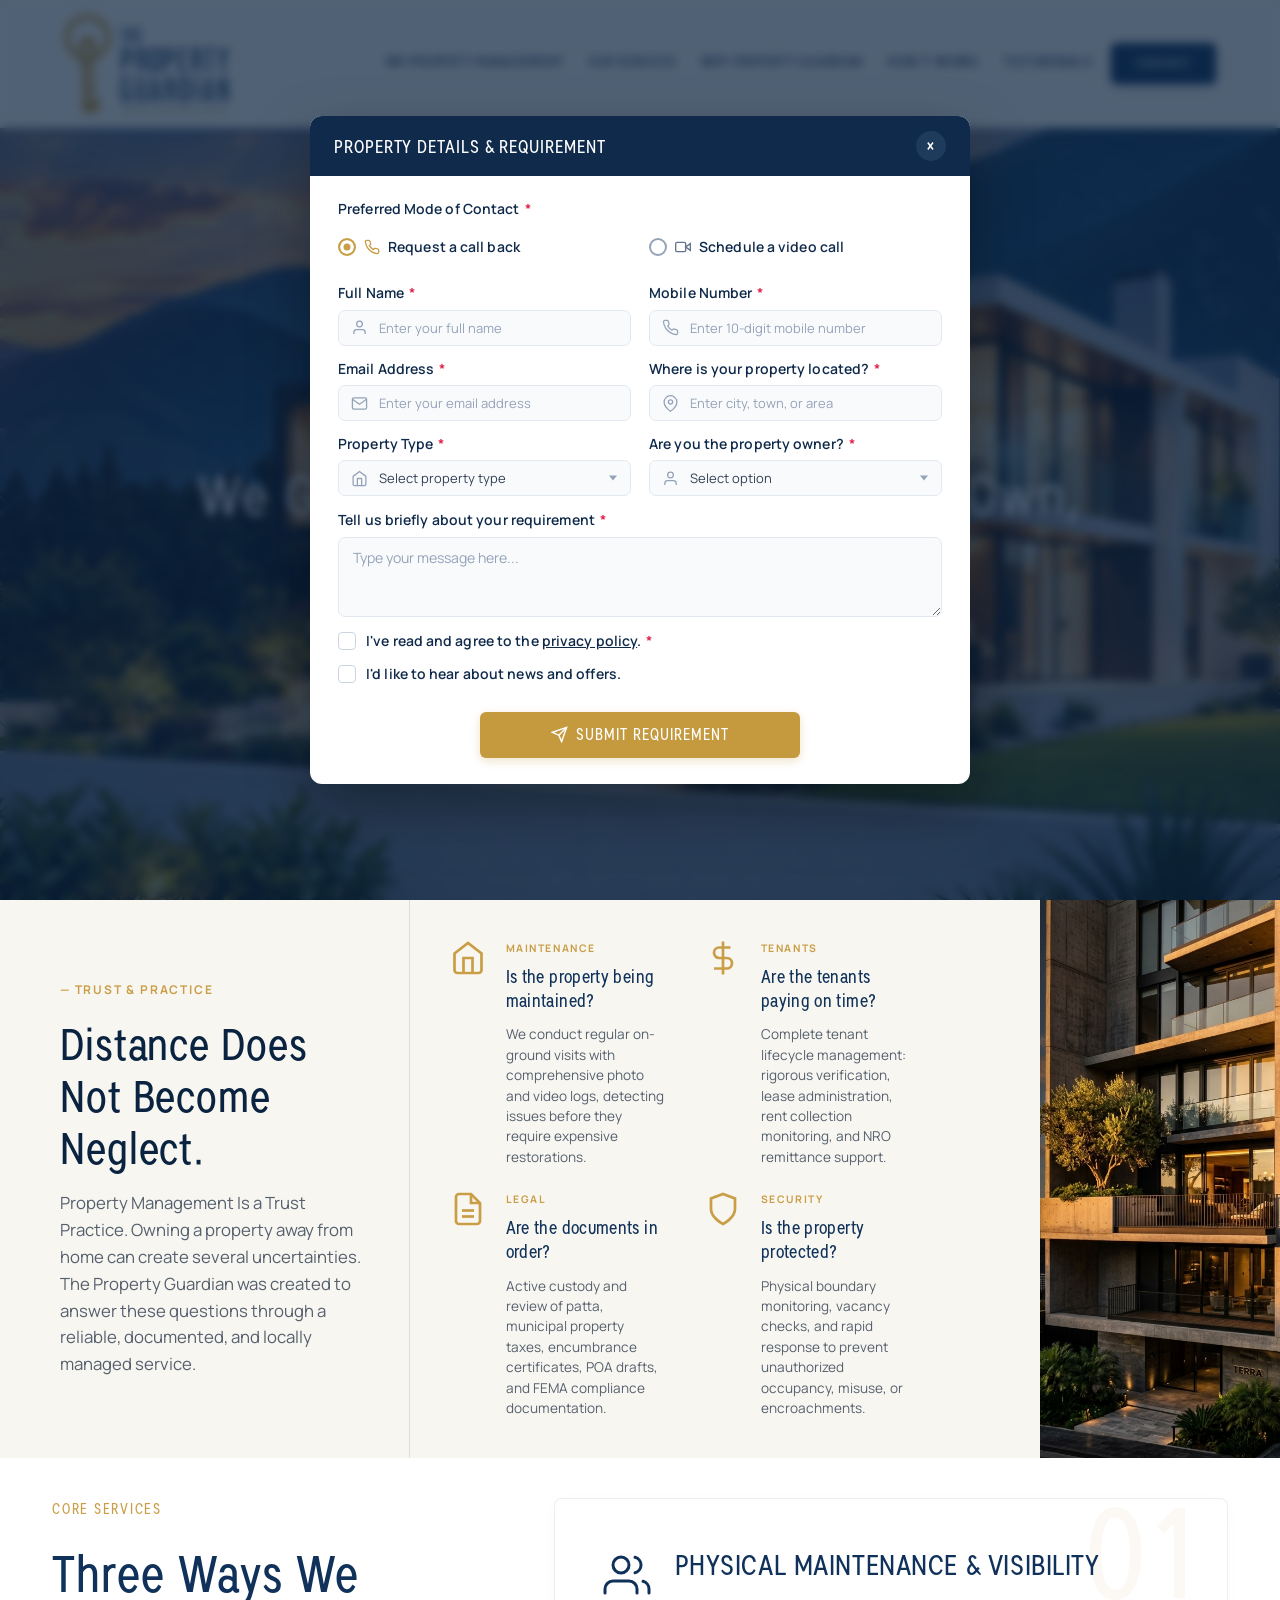
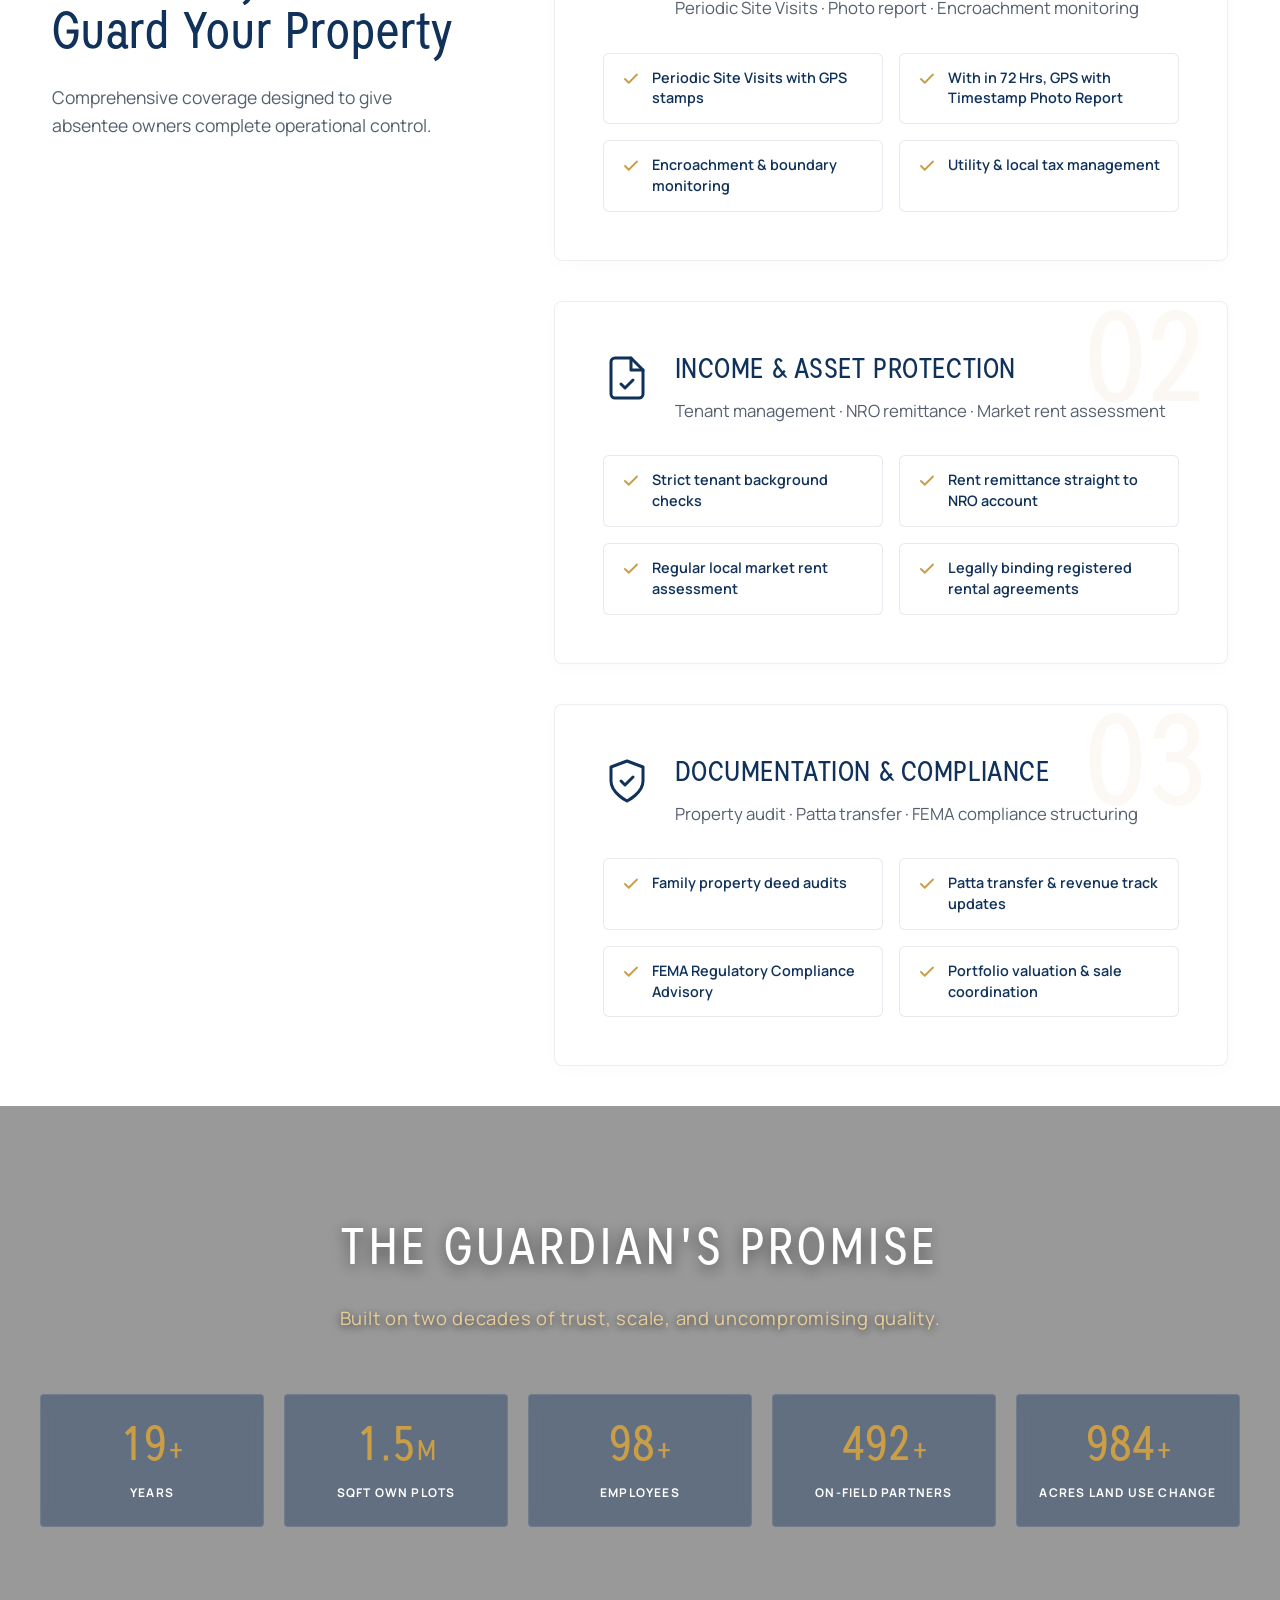
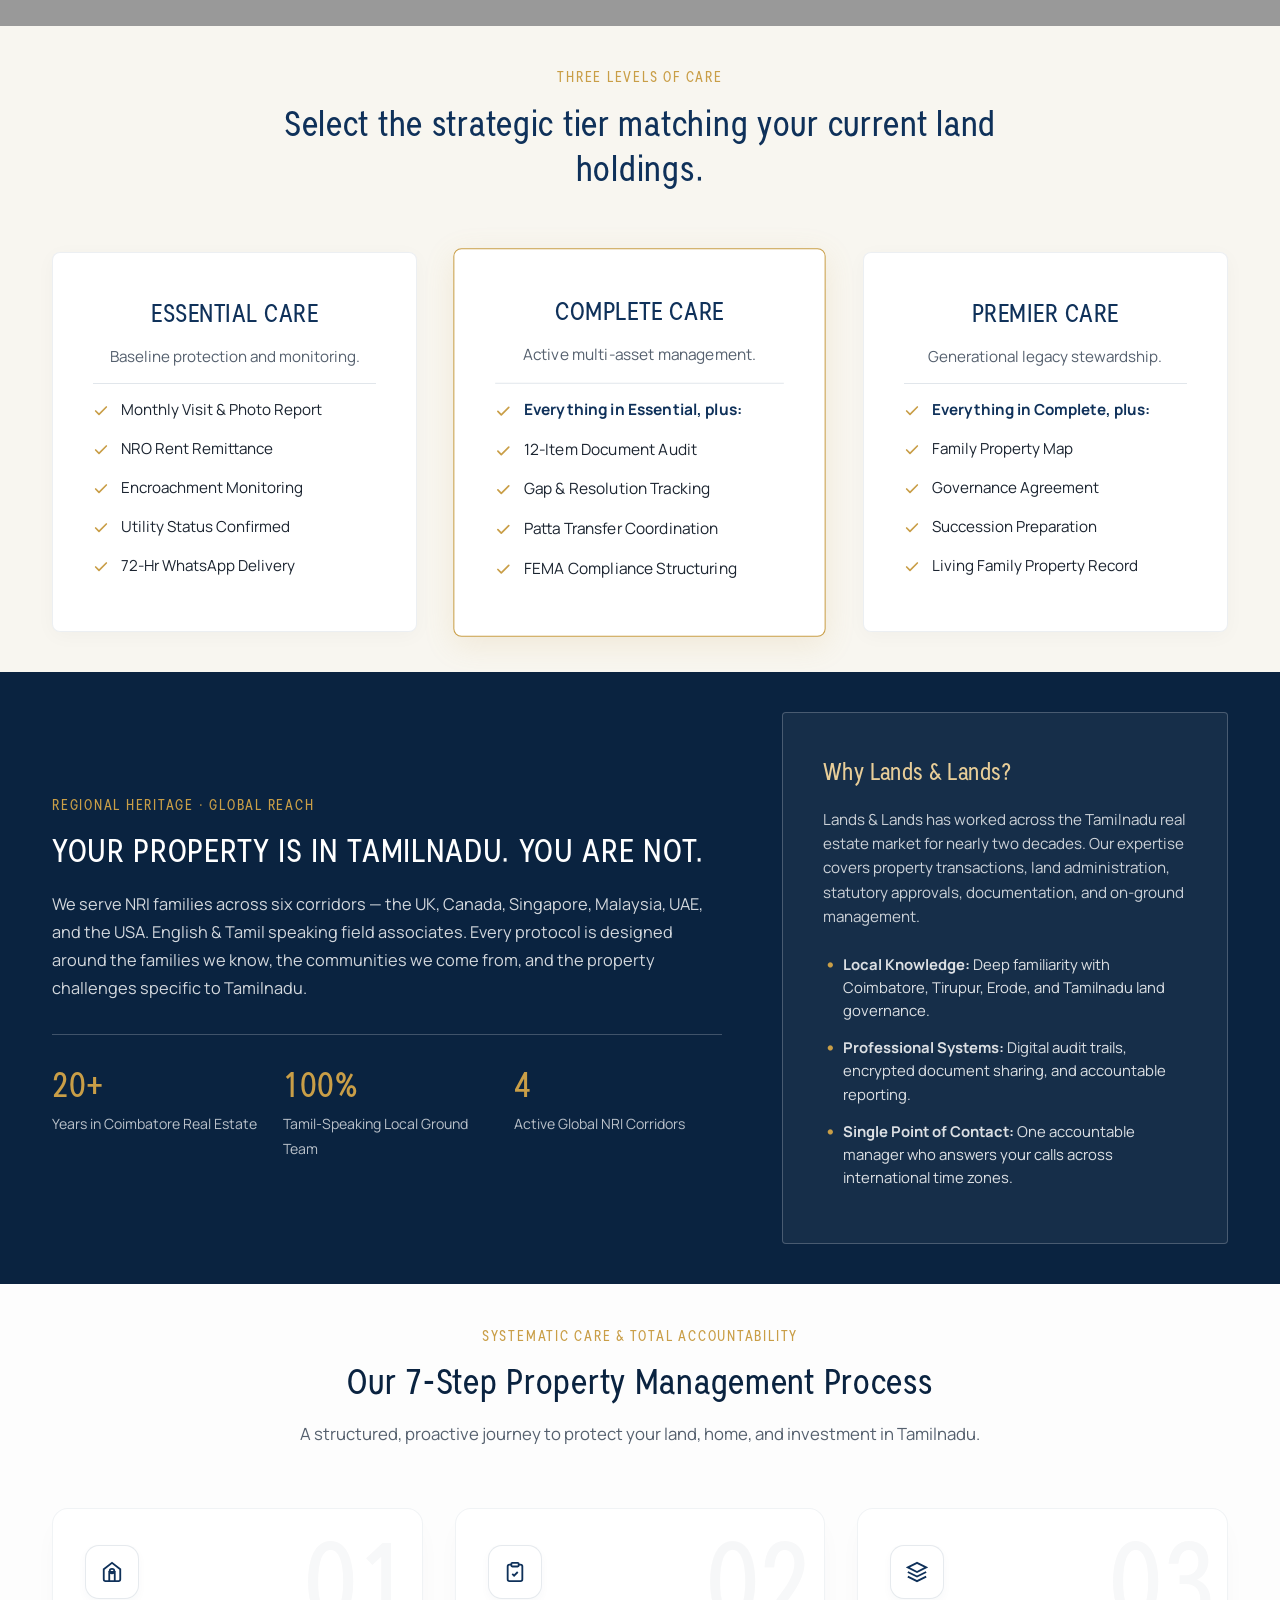
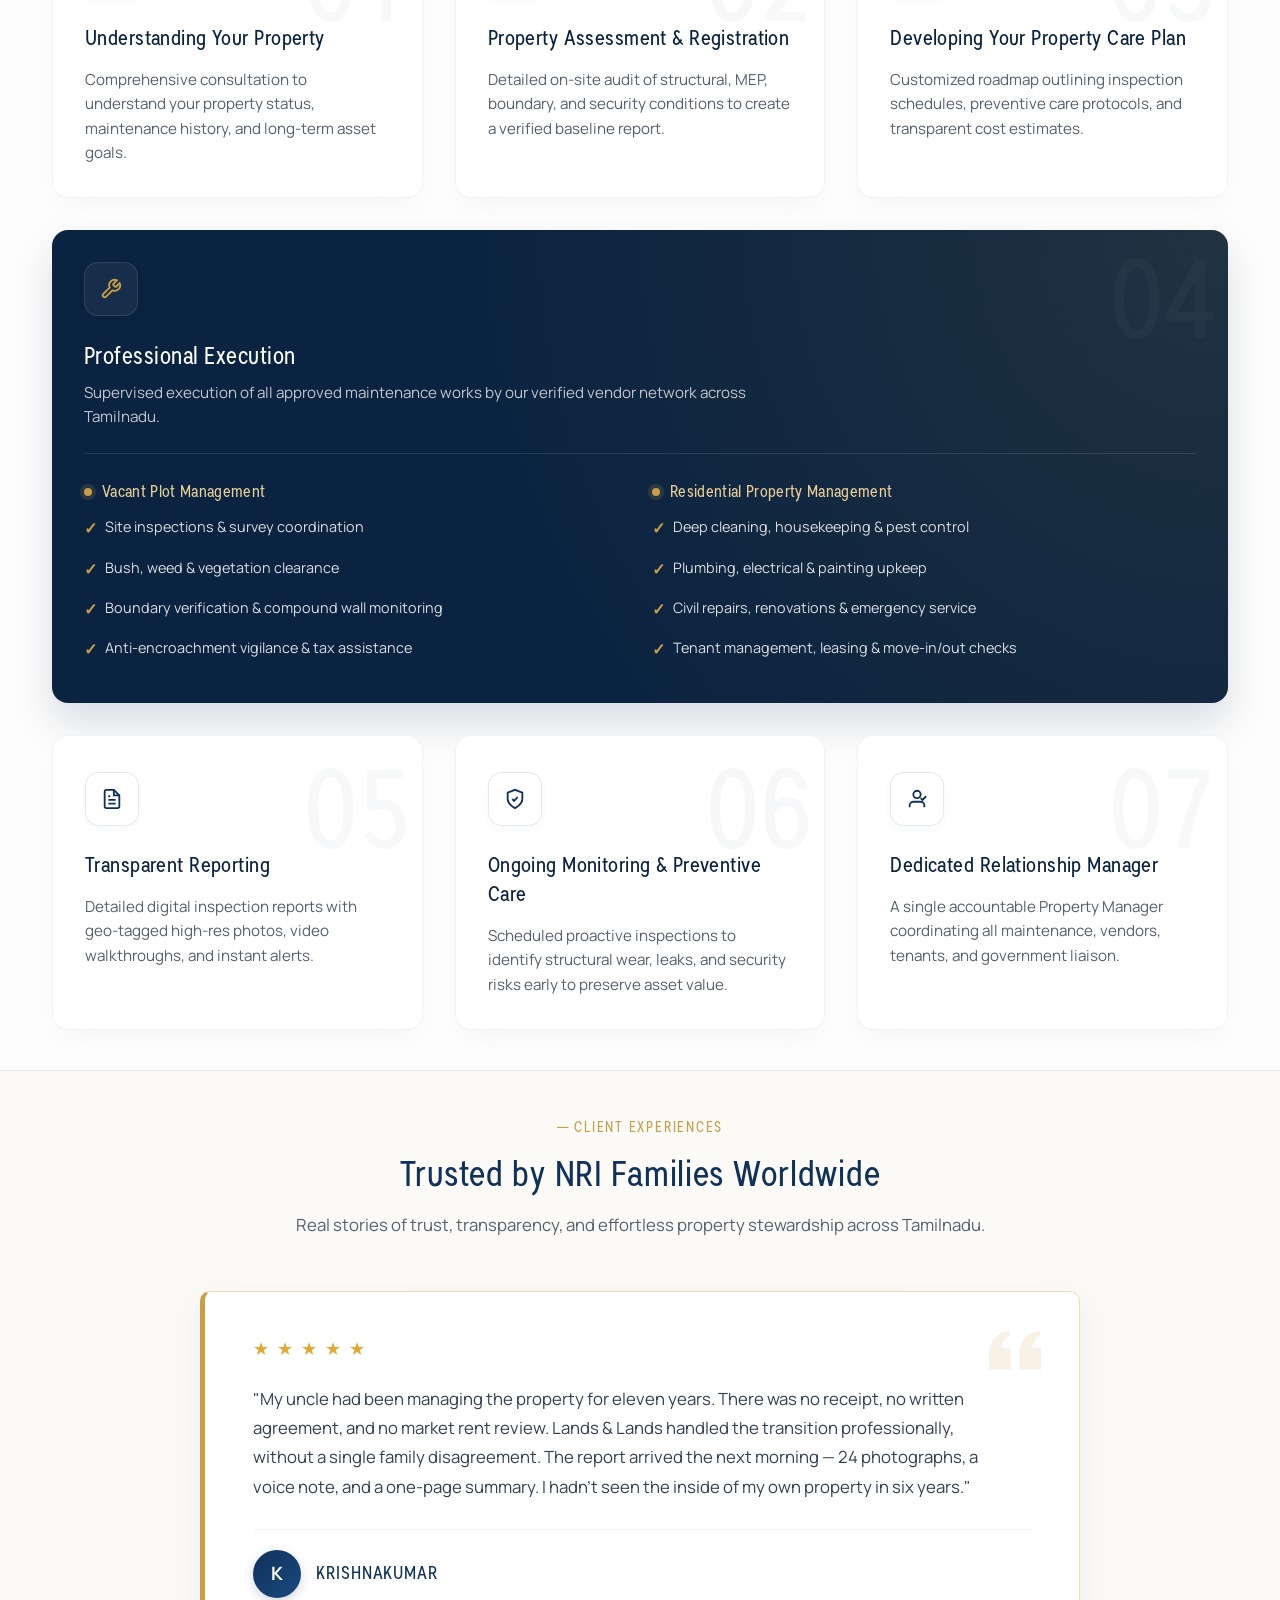
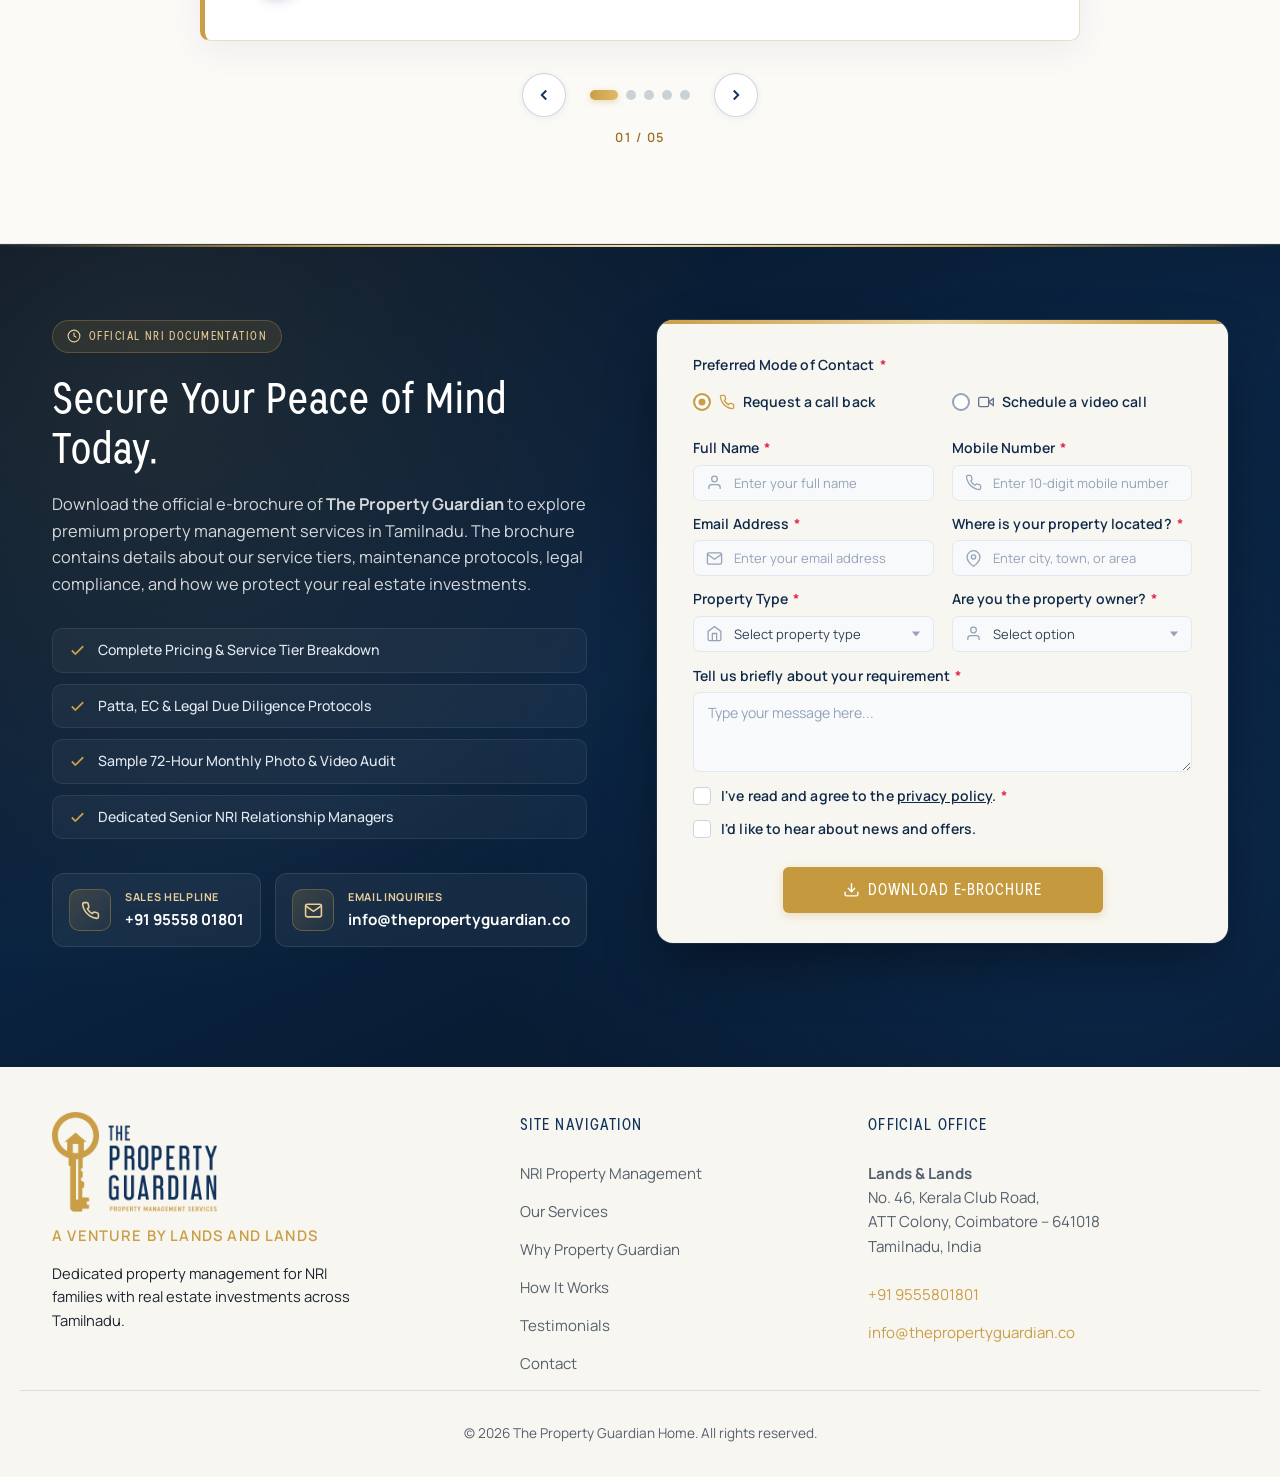
==== commit 3e731660: "Mail integration" ====
--- a/index.html
+++ b/index.html
@@ -2,7 +2,7 @@
 <html lang="en">
   <head>
     <meta charset="UTF-8" />
-    <meta name="viewport" content="width=device-width, initial-scale=1" />
+    <meta name="viewport" content="width=device-width, initial-scale=1, viewport-fit=cover" />
     <title>
       NRI Property Management Services in Tamil Nadu | Property Guardian
     </title>
@@ -21,7 +21,7 @@
       rel="stylesheet"
     />
     <link rel="icon" type="image/png" href="assets/logo-color.png" />
-    <link rel="stylesheet" href="css/styles.css?v=37.0" />
+    <link rel="stylesheet" href="css/styles.css?v=43.0" />
   </head>
 
   <body>
@@ -1237,7 +1237,7 @@
                       <input
                         type="text"
                         id="bf-location"
-                        placeholder="Enter city, town, or area (e.g. Palani, Velachery)"
+                        placeholder="Enter city, town, or area"
                         autocomplete="off"
                         oninput="clearModalError('bf-fg-location')"
                       />
@@ -1615,7 +1615,7 @@
                   <input
                     type="text"
                     id="modal-location"
-                    placeholder="Enter city, town, or area (e.g. Palani, Velachery)"
+                    placeholder="Enter city, town, or area"
                     autocomplete="off"
                     oninput="clearModalError('fg-location')"
                   />
--- a/css/styles.css
+++ b/css/styles.css
@@ -961,17 +961,19 @@
 .guard-checklist li {
   background: #ffffff;
   border: 1px solid rgba(15, 49, 90, 0.1);
-  padding: 16px 20px 16px 48px;
+  padding: 14px 18px;
   border-radius: 6px;
   font-size: 0.9rem;
   color: var(--navy);
   font-weight: 600;
-  line-height: 1.4;
+  line-height: 1.45;
   position: relative;
   transition: all 0.3s ease;
   display: flex;
-  align-items: center;
-  min-height: 56px;
+  align-items: flex-start;
+  gap: 12px;
+  min-height: 52px;
+  box-sizing: border-box;
 }
 
 .guard-checklist li:hover {
@@ -982,12 +984,12 @@
 
 .guard-checklist li::before {
   content: "";
-  position: absolute;
-  left: 16px;
-  top: 50%;
-  transform: translateY(-50%);
-  width: 20px;
-  height: 20px;
+  display: inline-block;
+  width: 18px;
+  height: 18px;
+  min-width: 18px;
+  flex-shrink: 0;
+  margin-top: 2px;
   background-image: url('data:image/svg+xml;utf8,<svg xmlns="http://www.w3.org/2000/svg" viewBox="0 0 24 24" fill="none" stroke="%23C99E47" stroke-width="2.5" stroke-linecap="round" stroke-linejoin="round"><polyline points="20 6 9 17 4 12"></polyline></svg>');
   background-size: contain;
   background-repeat: no-repeat;
@@ -1465,6 +1467,8 @@
   align-items: flex-start;
   gap: 8px;
   line-height: 1.4;
+  padding-bottom: 10px;
+
 }
 
 .exec-col li::before {
@@ -2951,11 +2955,29 @@
 }
 
 @media (max-width: 768px) {
-  /* Global Overflow Safety */
+  /* Global Overflow & Sizing Safety */
   html, body {
     overflow-x: hidden !important;
     width: 100% !important;
     max-width: 100vw !important;
+  }
+
+  /* Prevent iOS Safari 120% Auto-Zoom on form input tap */
+  input,
+  select,
+  textarea,
+  .input-with-icon input,
+  .input-with-icon select,
+  .modal-form textarea,
+  .form-control {
+    font-size: 13px !important;
+  }
+
+  /* Universal container padding safeguard */
+  .wrap {
+    padding: 0 16px !important;
+    width: 100% !important;
+    box-sizing: border-box !important;
   }
 
   /* 1. Header Navigation & Mobile Drawer */
@@ -2997,7 +3019,7 @@
     display: flex !important;
     flex-direction: column !important;
     align-items: flex-start !important;
-    padding: 85px 24px 35px !important;
+    padding: calc(75px + env(safe-area-inset-top, 0px)) 24px calc(25px + env(safe-area-inset-bottom, 0px)) !important;
     gap: 1.1rem !important;
     transition: right 0.35s cubic-bezier(0.4, 0, 0.2, 1) !important;
     z-index: 1001 !important;
@@ -3074,7 +3096,7 @@
   }
 
   .intro-dark-left {
-    padding: 38px 20px !important;
+    padding: 38px 18px !important;
     border-right: none !important;
     border-bottom: 1px solid rgba(255, 255, 255, 0.1) !important;
   }
@@ -3090,7 +3112,7 @@
   .intro-dark-grid {
     grid-template-columns: 1fr !important;
     gap: 22px !important;
-    padding: 30px 18px !important;
+    padding: 30px 16px !important;
   }
 
   .id-item {
@@ -3122,9 +3144,86 @@
     display: none !important;
   }
 
-  /* 4. Section 3: Promise Section */
+  /* 4. Section 4: Three Ways We Guard Your Property */
+  .guard-section {
+    padding: 36px 0 !important;
+  }
+
+  .guard-editorial-layout {
+    grid-template-columns: 1fr !important;
+    gap: 32px !important;
+  }
+
+  .guard-editorial-left {
+    position: static !important;
+    top: auto !important;
+  }
+
+  .guard-editorial-left h2 {
+    font-size: clamp(1.8rem, 6vw, 2.3rem) !important;
+    margin-bottom: 12px !important;
+  }
+
+  .guard-item {
+    padding: 24px 16px !important;
+    margin-bottom: 22px !important;
+    border-radius: 8px !important;
+  }
+
+  .guard-item-number {
+    font-size: 4.5rem !important;
+    right: 12px !important;
+    top: -6px !important;
+    opacity: 0.05 !important;
+  }
+
+  .guard-item-header {
+    gap: 14px !important;
+    margin-bottom: 18px !important;
+    align-items: center !important;
+  }
+
+  .guard-item-icon {
+    width: 44px !important;
+    height: 44px !important;
+    flex-shrink: 0 !important;
+  }
+
+  .guard-item-title-wrap h3 {
+    font-size: 1.1rem !important;
+    line-height: 1.25 !important;
+  }
+
+  .guard-tagline {
+    font-size: 0.78rem !important;
+    margin-top: 3px !important;
+  }
+
+  .guard-checklist li {
+    display: flex !important;
+    align-items: flex-start !important;
+    gap: 12px !important;
+    padding: 12px 14px !important;
+    font-size: 0.88rem !important;
+    line-height: 1.42 !important;
+    margin-bottom: 10px !important;
+    min-height: auto !important;
+    box-sizing: border-box !important;
+  }
+
+  .guard-checklist li::before {
+    position: static !important;
+    transform: none !important;
+    width: 18px !important;
+    height: 18px !important;
+    min-width: 18px !important;
+    flex-shrink: 0 !important;
+    margin-top: 2px !important;
+  }
+
+  /* 5. Section 3: Promise Section */
   .promise-section {
-    background-attachment: fixed !important;
+    background-attachment: scroll !important;
     background-size: cover !important;
     background-position: center !important;
     min-height: auto !important;
@@ -3132,25 +3231,36 @@
   }
 
   .promise-content {
-    padding: 40px 14px !important;
+    padding: 36px 12px !important;
+    width: 100% !important;
+    box-sizing: border-box !important;
   }
 
   .promise-title {
-    font-size: clamp(1.8rem, 6vw, 2.4rem) !important;
-    margin-bottom: 12px !important;
+    font-size: clamp(1.65rem, 5.5vw, 2.2rem) !important;
+    margin-bottom: 10px !important;
   }
 
   .promise-subtitle {
-    font-size: 0.95rem !important;
-    margin-bottom: 28px !important;
+    font-size: 0.9rem !important;
+    margin-bottom: 24px !important;
   }
 
   /* 1st Row 3 columns, 2nd Row 2 columns using 6-column grid */
   .stats-grid {
     display: grid !important;
     grid-template-columns: repeat(6, 1fr) !important;
-    gap: 10px !important;
+    gap: 8px !important;
     width: 100% !important;
+    box-sizing: border-box !important;
+  }
+
+  .stats-grid .stat-item {
+    min-width: 0 !important;
+    box-sizing: border-box !important;
+    word-break: break-word !important;
+    overflow-wrap: break-word !important;
+    padding: 14px 6px !important;
   }
 
   /* Row 1: 3 columns (items 1, 2, 3 each span 2 of 6 columns) */
@@ -3166,94 +3276,144 @@
     grid-column: span 3 !important;
   }
 
-  .stat-item {
-    padding: 16px 8px !important;
-  }
-
   .stat-number-wrap {
-    margin-bottom: 6px !important;
+    margin-bottom: 4px !important;
   }
 
   .stat-number {
-    font-size: clamp(1.7rem, 4.8vw, 2.2rem) !important;
+    font-size: clamp(1.5rem, 4.5vw, 2rem) !important;
   }
 
   .stat-suffix {
-    font-size: clamp(1.1rem, 3.2vw, 1.4rem) !important;
+    font-size: clamp(1rem, 3vw, 1.3rem) !important;
   }
 
   .stat-label {
-    font-size: 0.65rem !important;
-    letter-spacing: 0.04em !important;
-    line-height: 1.3 !important;
-  }
-
-  /* 5. Corridor Section */
+    font-size: 0.62rem !important;
+    letter-spacing: 0.03em !important;
+    line-height: 1.25 !important;
+  }
+
+  /* 6. Section 4b: Levels of Care (Tiers) */
+  .tiers-section {
+    padding: 36px 0 !important;
+  }
+
+  .tiers-grid {
+    grid-template-columns: 1fr !important;
+    gap: 20px !important;
+    margin-top: 28px !important;
+  }
+
+  .tier-card {
+    padding: 24px 18px !important;
+    transform: none !important;
+  }
+
+  .tier-card.highlight-tier {
+    transform: none !important;
+  }
+
+  .tier-card.highlight-tier:hover {
+    transform: translateY(-4px) !important;
+  }
+
+  .tier-header h3 {
+    font-size: 1.35rem !important;
+  }
+
+  .tier-features li {
+    font-size: 0.88rem !important;
+    margin-bottom: 12px !important;
+  }
+
+  /* 7. Corridor Section */
   .corridor-grid {
     grid-template-columns: 1fr !important;
-    gap: 32px !important;
+    gap: 28px !important;
   }
 
   .corridor-pillars {
     display: grid !important;
     grid-template-columns: repeat(3, 1fr) !important;
-    gap: 12px !important;
-    padding-top: 24px !important;
+    gap: 8px !important;
+    padding-top: 20px !important;
+    width: 100% !important;
+    box-sizing: border-box !important;
+    text-align: center !important;
+  }
+
+  .corridor-pillars > *,
+  .c-pillar {
+    min-width: 0 !important;
+    box-sizing: border-box !important;
+    display: flex !important;
+    flex-direction: column !important;
+    align-items: center !important;
+    text-align: center !important;
   }
 
   .c-stat {
-    font-size: clamp(1.4rem, 4.5vw, 1.85rem) !important;
-    margin-bottom: 4px !important;
+    font-size: clamp(1.3rem, 4.2vw, 1.7rem) !important;
+    margin-bottom: 3px !important;
+    text-align: center !important;
+    display: block !important;
+    width: 100% !important;
   }
 
   .c-label {
-    font-size: clamp(0.68rem, 2.2vw, 0.78rem) !important;
-    line-height: 1.3 !important;
+    font-size: clamp(0.62rem, 2vw, 0.72rem) !important;
+    line-height: 1.25 !important;
+    word-break: break-word !important;
+    overflow-wrap: break-word !important;
+    text-align: center !important;
+    display: block !important;
+    width: 100% !important;
   }
 
   .corridor-card {
-    padding: 26px 18px !important;
-  }
-
-  /* 6. Process Grid */
+    padding: 24px 16px !important;
+  }
+
+  /* 8. Process Grid */
   .process-section {
-    padding: 50px 0 !important;
+    padding: 44px 0 !important;
   }
 
   .process-main-title {
-    font-size: clamp(1.8rem, 6vw, 2.3rem) !important;
+    font-size: clamp(1.7rem, 5.5vw, 2.2rem) !important;
   }
 
   .process-grid-7 {
     grid-template-columns: 1fr !important;
-    gap: 20px !important;
-    margin-top: 30px !important;
+    gap: 18px !important;
+    margin-top: 26px !important;
   }
 
   .process-card {
-    padding: 26px 20px 0 20px !important;
+    padding: 24px 18px 0 18px !important;
   }
 
   .p-card-tags {
-    padding: 16px 20px !important;
-    margin-left: -20px !important;
-    margin-right: -20px !important;
-  }
-
-  /* 7. Other Services */
+    padding: 14px 18px !important;
+    margin-left: -18px !important;
+    margin-right: -18px !important;
+  }
+
+  /* 9. Other Services */
   .other-grid {
     grid-template-columns: 1fr !important;
-    gap: 20px !important;
-    margin-bottom: 32px !important;
+    gap: 18px !important;
+    margin-bottom: 28px !important;
   }
 
   .other-card {
-    padding: 24px 18px !important;
-  }
-
-  /* 8. Testimonials */
+    padding: 22px 16px !important;
+  }
+
+  /* 10. Testimonials */
   .testi-slide-card {
-    padding: 24px 16px !important;
+    padding: 22px 16px !important;
   }
 
   .testi-quote-icon {
@@ -3261,13 +3421,13 @@
   }
 
   .testi-quote-text {
-    font-size: 0.96rem !important;
-    line-height: 1.6 !important;
+    font-size: 0.94rem !important;
+    line-height: 1.55 !important;
   }
 
   .testi-controls {
     gap: 16px !important;
-    margin-top: 20px !important;
+    margin-top: 18px !important;
   }
 
   .testi-btn {
@@ -3275,28 +3435,38 @@
     height: 38px !important;
   }
 
-  /* 9. Brochure CTA Section */
+  /* 11. Brochure CTA Section */
   .cta-brochure-grid {
     grid-template-columns: 1fr !important;
-    gap: 36px !important;
+    gap: 32px !important;
   }
 
   .cta-brochure-left h2 {
-    font-size: clamp(1.8rem, 6vw, 2.4rem) !important;
+    font-size: clamp(1.7rem, 5.5vw, 2.2rem) !important;
   }
 
   .cta-brochure-left .cb-description {
-    font-size: 0.95rem !important;
-    margin-bottom: 22px !important;
+    font-size: 0.92rem !important;
+    margin-bottom: 20px !important;
   }
 
   .cta-brochure-contacts {
     grid-template-columns: 1fr !important;
-    gap: 12px !important;
+    gap: 10px !important;
+  }
+
+  .cta-brochure-right {
+    width: 100% !important;
+    display: flex !important;
+    justify-content: center !important;
   }
 
   .cb-card {
-    padding: 24px 18px !important;
+    width: 95% !important;
+    max-width: 440px !important;
+    margin: 0 auto !important;
+    padding: 23px 17px !important;
+    box-sizing: border-box !important;
   }
 
   .cb-row.form-cols-2 {
@@ -3304,26 +3474,73 @@
     gap: 12px !important;
   }
 
-  /* 10. Footer */
+  .cb-submit-btn {
+    width: 100% !important;
+    max-width: 100% !important;
+  }
+
+  /* 12. Footer */
   .site-footer {
-    padding: 36px 0 0 !important;
+    padding: 34px 0 0 !important;
   }
 
   .footer-inner {
     grid-template-columns: 1fr !important;
-    gap: 28px !important;
+    gap: 26px !important;
   }
 
   .footer-brand img {
-    height: 65px !important;
+    height: 60px !important;
   }
 
   .footer-bottom {
-    padding: 18px 0 !important;
-    font-size: 0.82rem !important;
-  }
-
-  /* 11. Scroll Popup Modal */
+    padding: 16px 0 !important;
+    font-size: 0.8rem !important;
+  }
+
+  /* 13. Preferred Mode of Contact (Universal Horizontal Protection) */
+  .contact-mode-options {
+    display: flex !important;
+    flex-direction: row !important;
+    align-items: center !important;
+    justify-content: space-between !important;
+    gap: 8px !important;
+    flex-wrap: nowrap !important;
+    width: 100% !important;
+    box-sizing: border-box !important;
+  }
+
+  .contact-radio-item {
+    flex: 1 1 0 !important;
+    min-width: 0 !important;
+    display: inline-flex !important;
+    align-items: center !important;
+    gap: 5px !important;
+    font-size: clamp(0.7rem, 2.5vw, 0.82rem) !important;
+    white-space: nowrap !important;
+    padding: 6px 3px !important;
+    box-sizing: border-box !important;
+  }
+
+  .contact-radio-item span:last-child {
+    overflow: hidden !important;
+    text-overflow: ellipsis !important;
+    white-space: nowrap !important;
+  }
+
+  .radio-custom-circle {
+    width: 16px !important;
+    height: 16px !important;
+    flex-shrink: 0 !important;
+  }
+
+  .contact-radio-icon {
+    width: 14px !important;
+    height: 14px !important;
+    flex-shrink: 0 !important;
+  }
+
+  /* 14. Scroll Popup Modal */
   .scroll-modal {
     width: 95% !important;
     max-width: 440px !important;
@@ -3359,28 +3576,9 @@
     gap: 12px !important;
   }
 
-  .contact-mode-options {
-    display: flex !important;
-    flex-direction: row !important;
-    align-items: center !important;
-    justify-content: flex-start !important;
-    gap: 18px !important;
-    flex-wrap: nowrap !important;
-  }
-
-  .contact-radio-item {
-    width: auto !important;
-    display: inline-flex !important;
-    align-items: center !important;
-    gap: 7px !important;
-    font-size: 0.84rem !important;
-    white-space: nowrap !important;
-    padding: 6px 2px !important;
-  }
-
   .modal-submit-btn {
     width: 100% !important;
-    padding: 14px !important;
+    padding: 13px !important;
     font-size: 0.95rem !important;
   }
 
@@ -3389,10 +3587,14 @@
   }
 }
 
-/* Extra Small Phones (iPhone SE, Galaxy A, etc.) */
+/* Extra Small Phones (iPhone SE, Galaxy A, etc. <= 480px) */
 @media (max-width: 480px) {
+  .wrap {
+    padding: 0 12px !important;
+  }
+
   .banner-title {
-    font-size: 1.85rem !important;
+    font-size: 1.8rem !important;
   }
 
   .banner-description {
@@ -3400,15 +3602,24 @@
   }
 
   .intro-dark-left {
-    padding: 30px 14px !important;
+    padding: 28px 12px !important;
   }
 
   .intro-dark-grid {
-    padding: 24px 14px !important;
+    padding: 22px 12px !important;
   }
 
   .cb-card {
-    padding: 20px 14px !important;
+    width: 95% !important;
+    max-width: 355px !important;
+    margin: 0 auto !important;
+    padding: 16px 14px !important;
+    box-sizing: border-box !important;
+  }
+
+  .scroll-modal {
+    width: 95% !important;
+    max-width: 370px !important;
   }
 
   .modal-body {
@@ -3416,57 +3627,67 @@
   }
 
   .stats-grid {
-    gap: 7px !important;
-  }
-
-  .stat-item {
-    padding: 12px 4px !important;
+    gap: 6px !important;
+  }
+
+  .stats-grid .stat-item {
+    padding: 10px 3px !important;
   }
 
   .stat-number {
-    font-size: 1.55rem !important;
+    font-size: 1.45rem !important;
   }
 
   .stat-suffix {
-    font-size: 0.95rem !important;
+    font-size: 0.9rem !important;
   }
 
   .stat-label {
-    font-size: 0.58rem !important;
-    letter-spacing: 0.02em !important;
-    line-height: 1.2 !important;
+    font-size: 0.55rem !important;
+    letter-spacing: 0.01em !important;
+    line-height: 1.18 !important;
   }
 
   .contact-mode-options {
-    gap: 10px !important;
+    gap: 4px !important;
   }
 
   .contact-radio-item {
-    font-size: 0.77rem !important;
-    gap: 5px !important;
+    font-size: 0.69rem !important;
+    gap: 3px !important;
+    padding: 4px 1px !important;
+    letter-spacing: -0.01em !important;
   }
 
   .contact-radio-icon {
+    width: 12px !important;
+    height: 12px !important;
+  }
+
+  .radio-custom-circle {
     width: 14px !important;
     height: 14px !important;
   }
 
-  .radio-custom-circle {
-    width: 16px !important;
-    height: 16px !important;
-  }
-
   .corridor-pillars {
-    gap: 8px !important;
-    padding-top: 18px !important;
+    gap: 6px !important;
+    padding-top: 16px !important;
+    text-align: center !important;
+  }
+
+  .c-pillar {
+    text-align: center !important;
+    align-items: center !important;
   }
 
   .c-stat {
-    font-size: 1.4rem !important;
+    font-size: 1.3rem !important;
+    text-align: center !important;
   }
 
   .c-label {
-    font-size: 0.68rem !important;
+    font-size: 0.62rem !important;
+    text-align: center !important;
   }
 }
 
